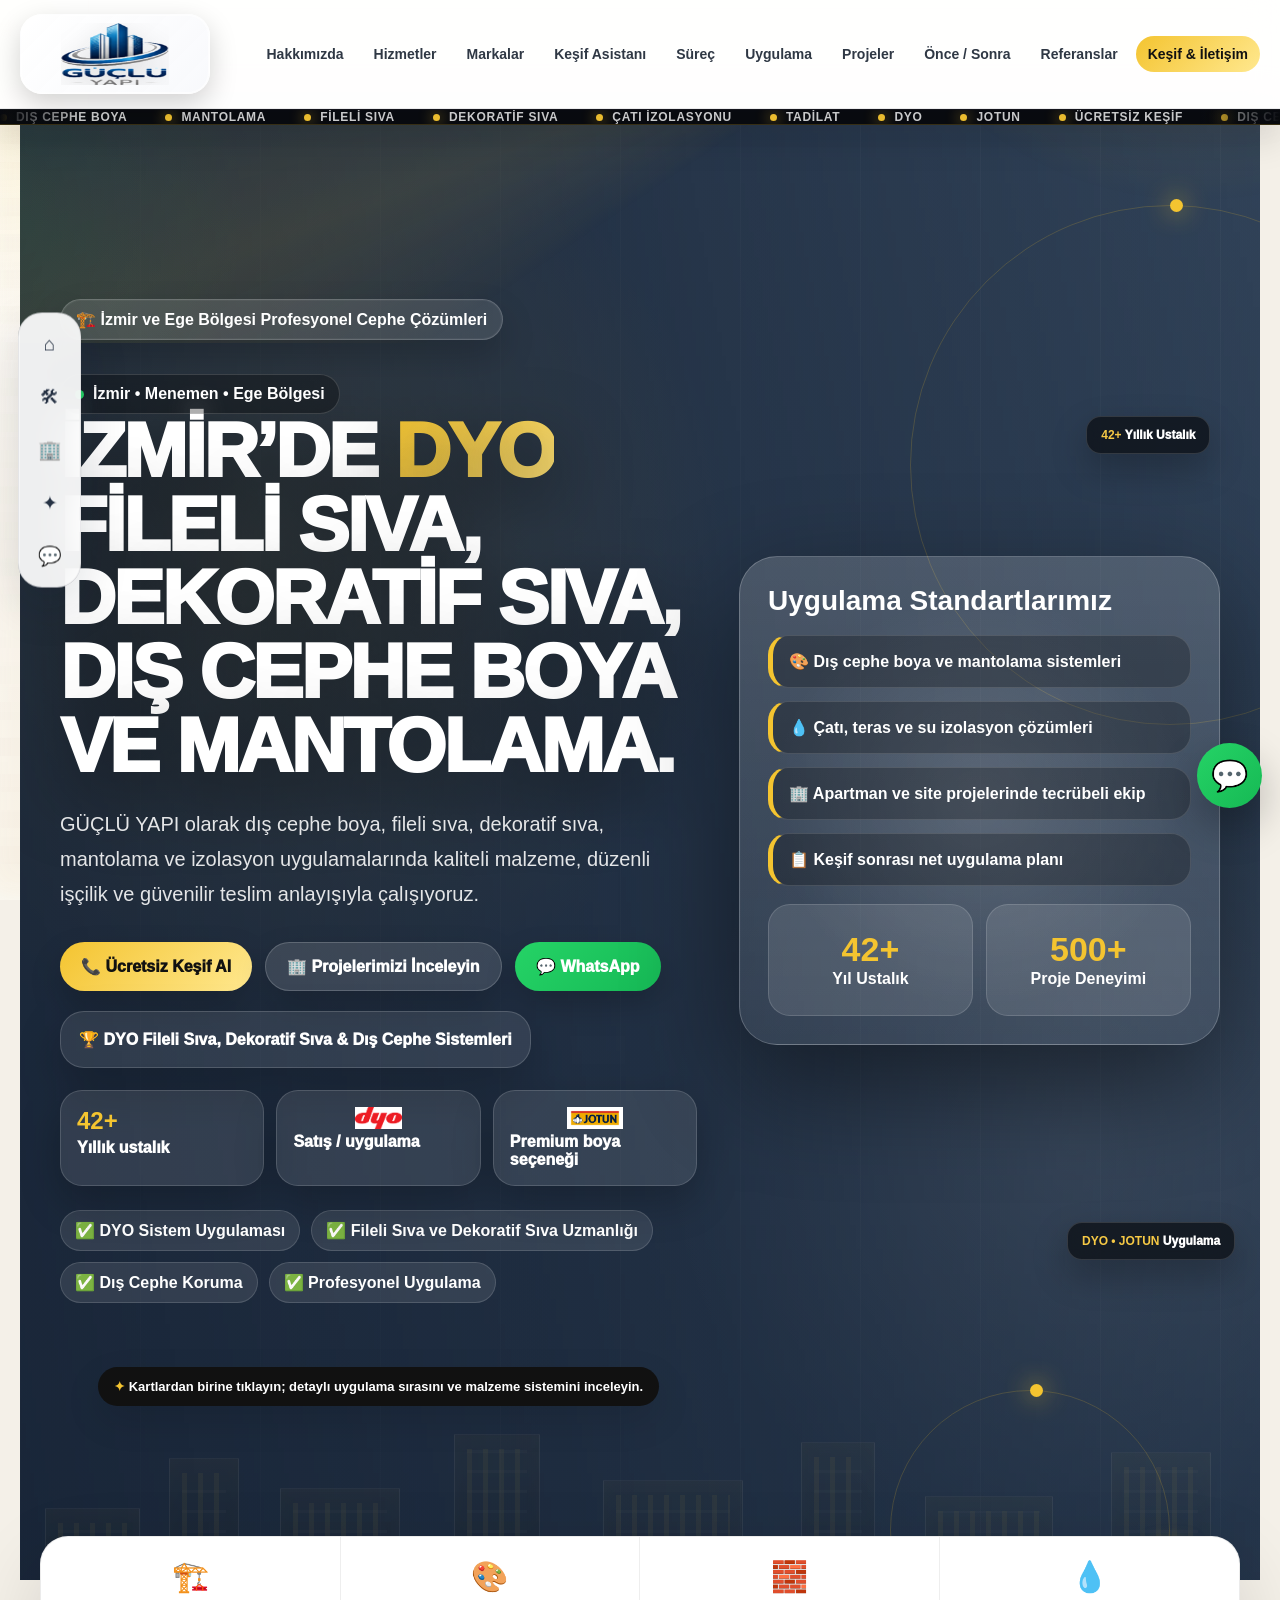
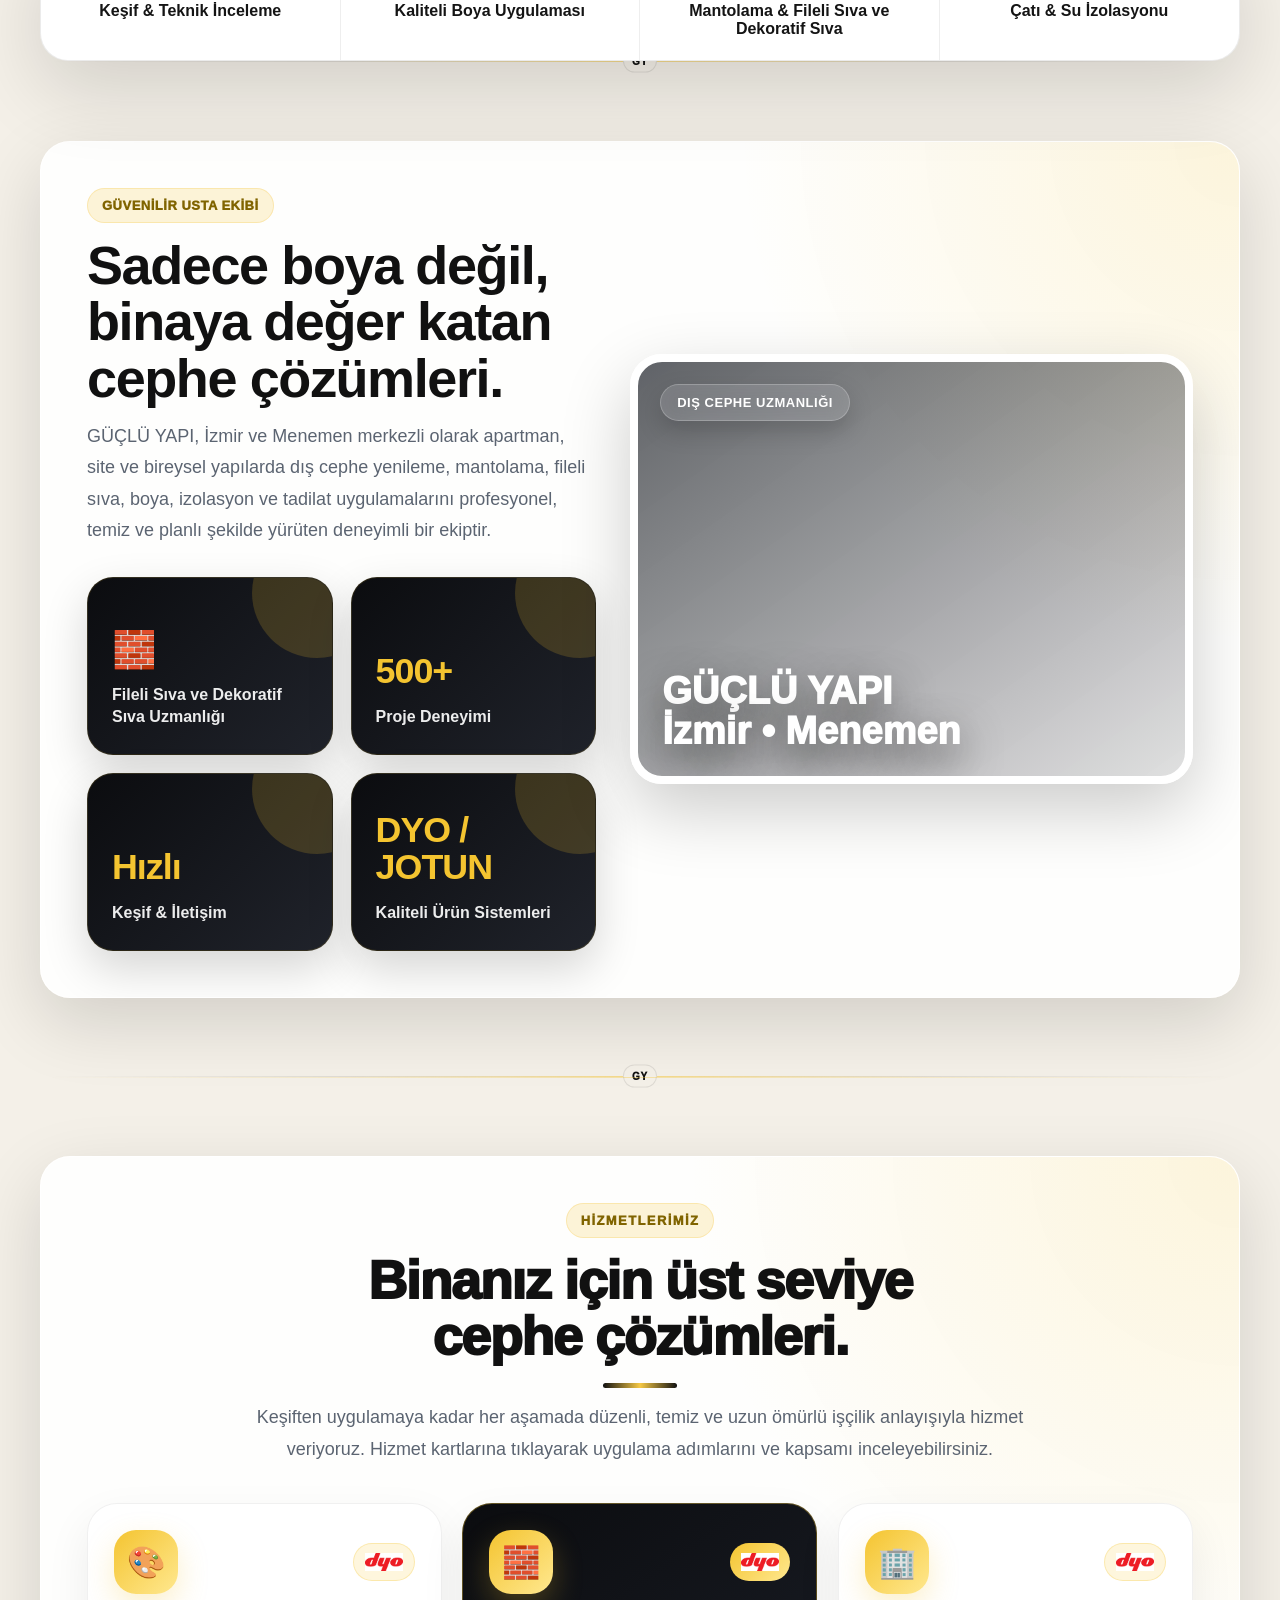
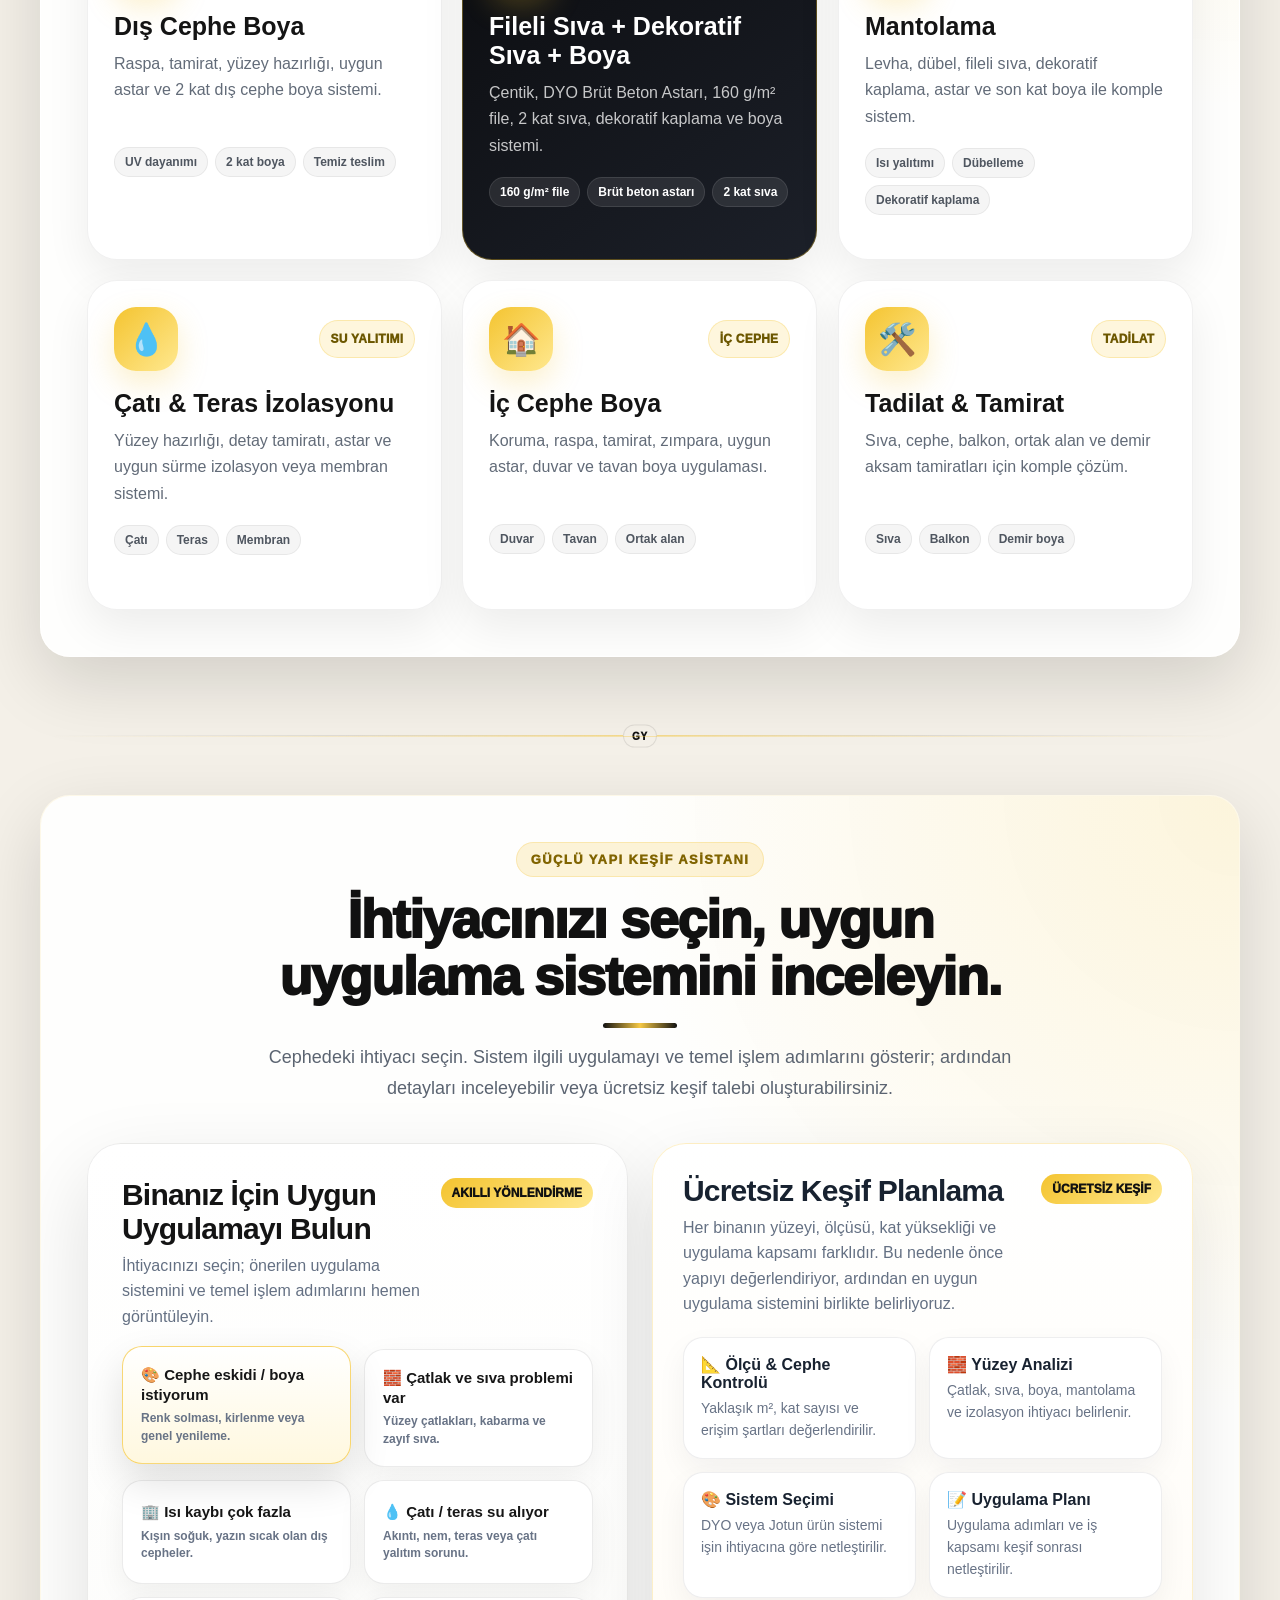
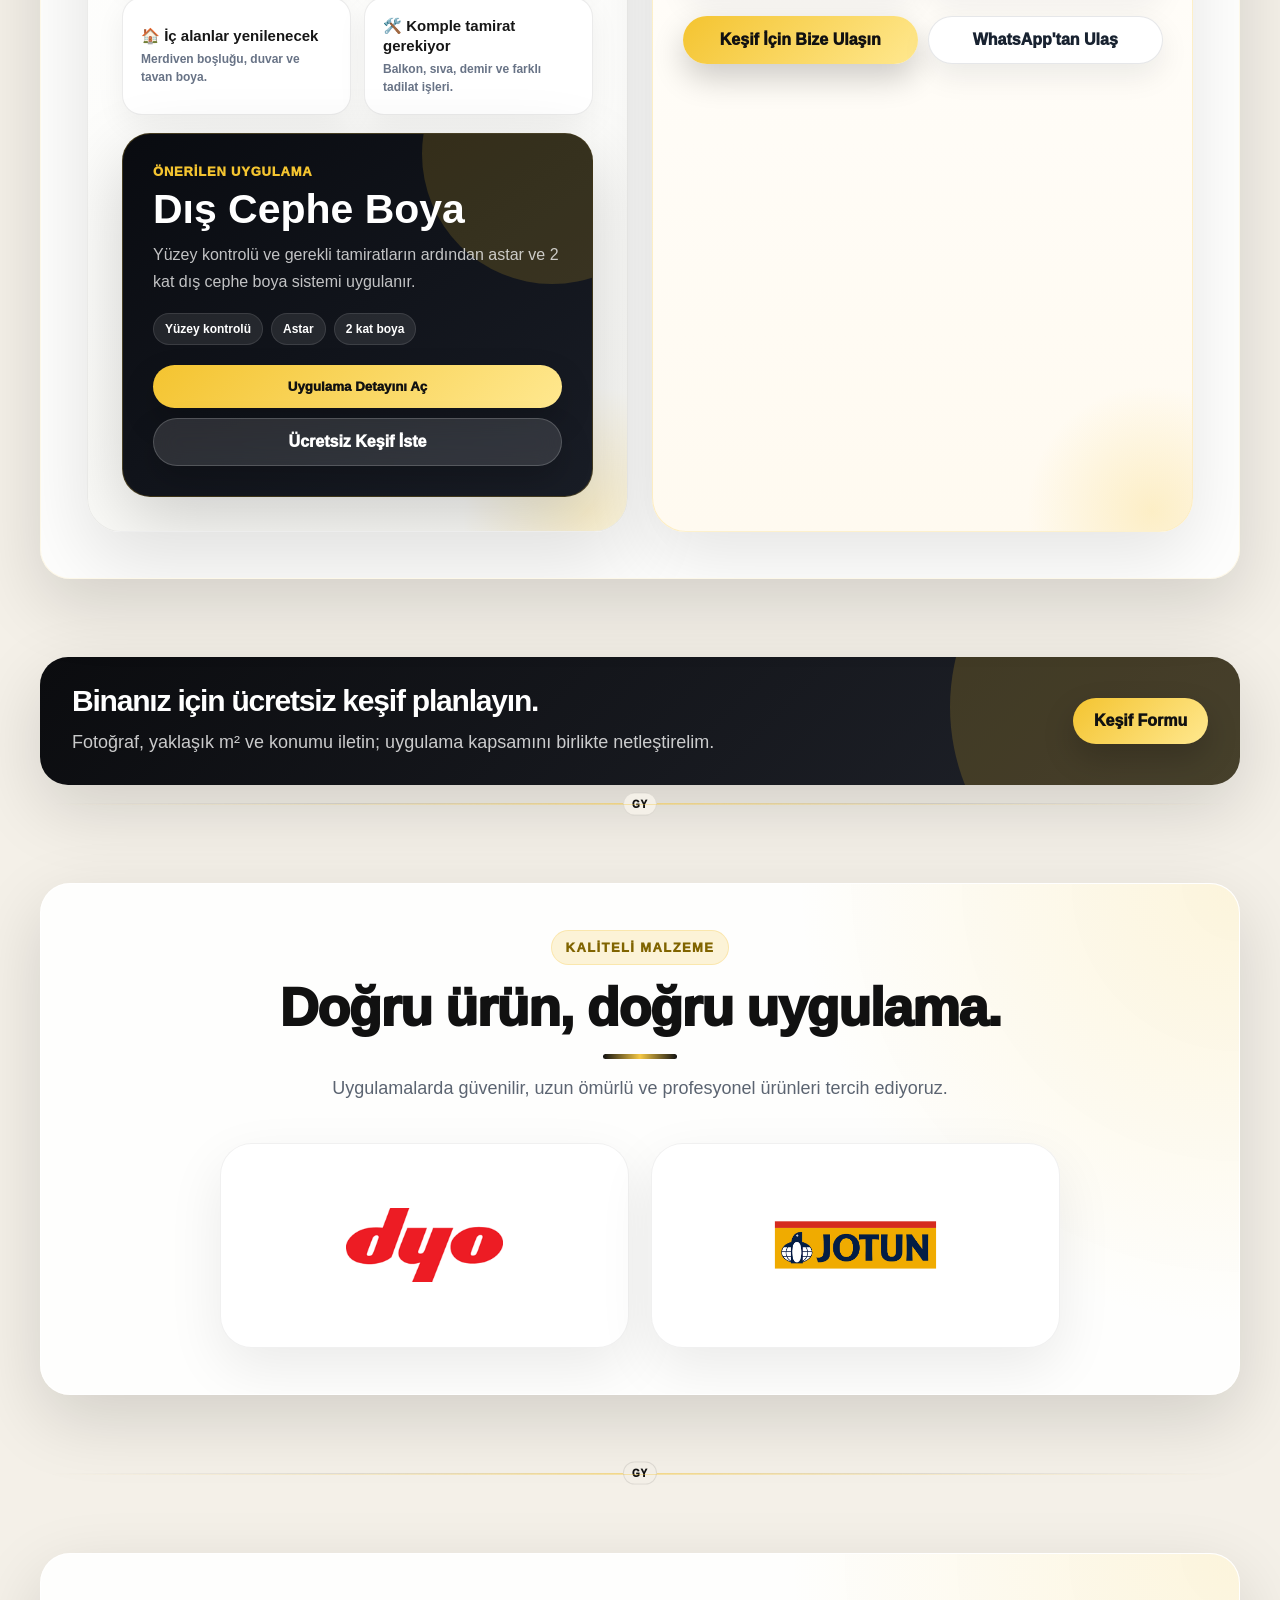
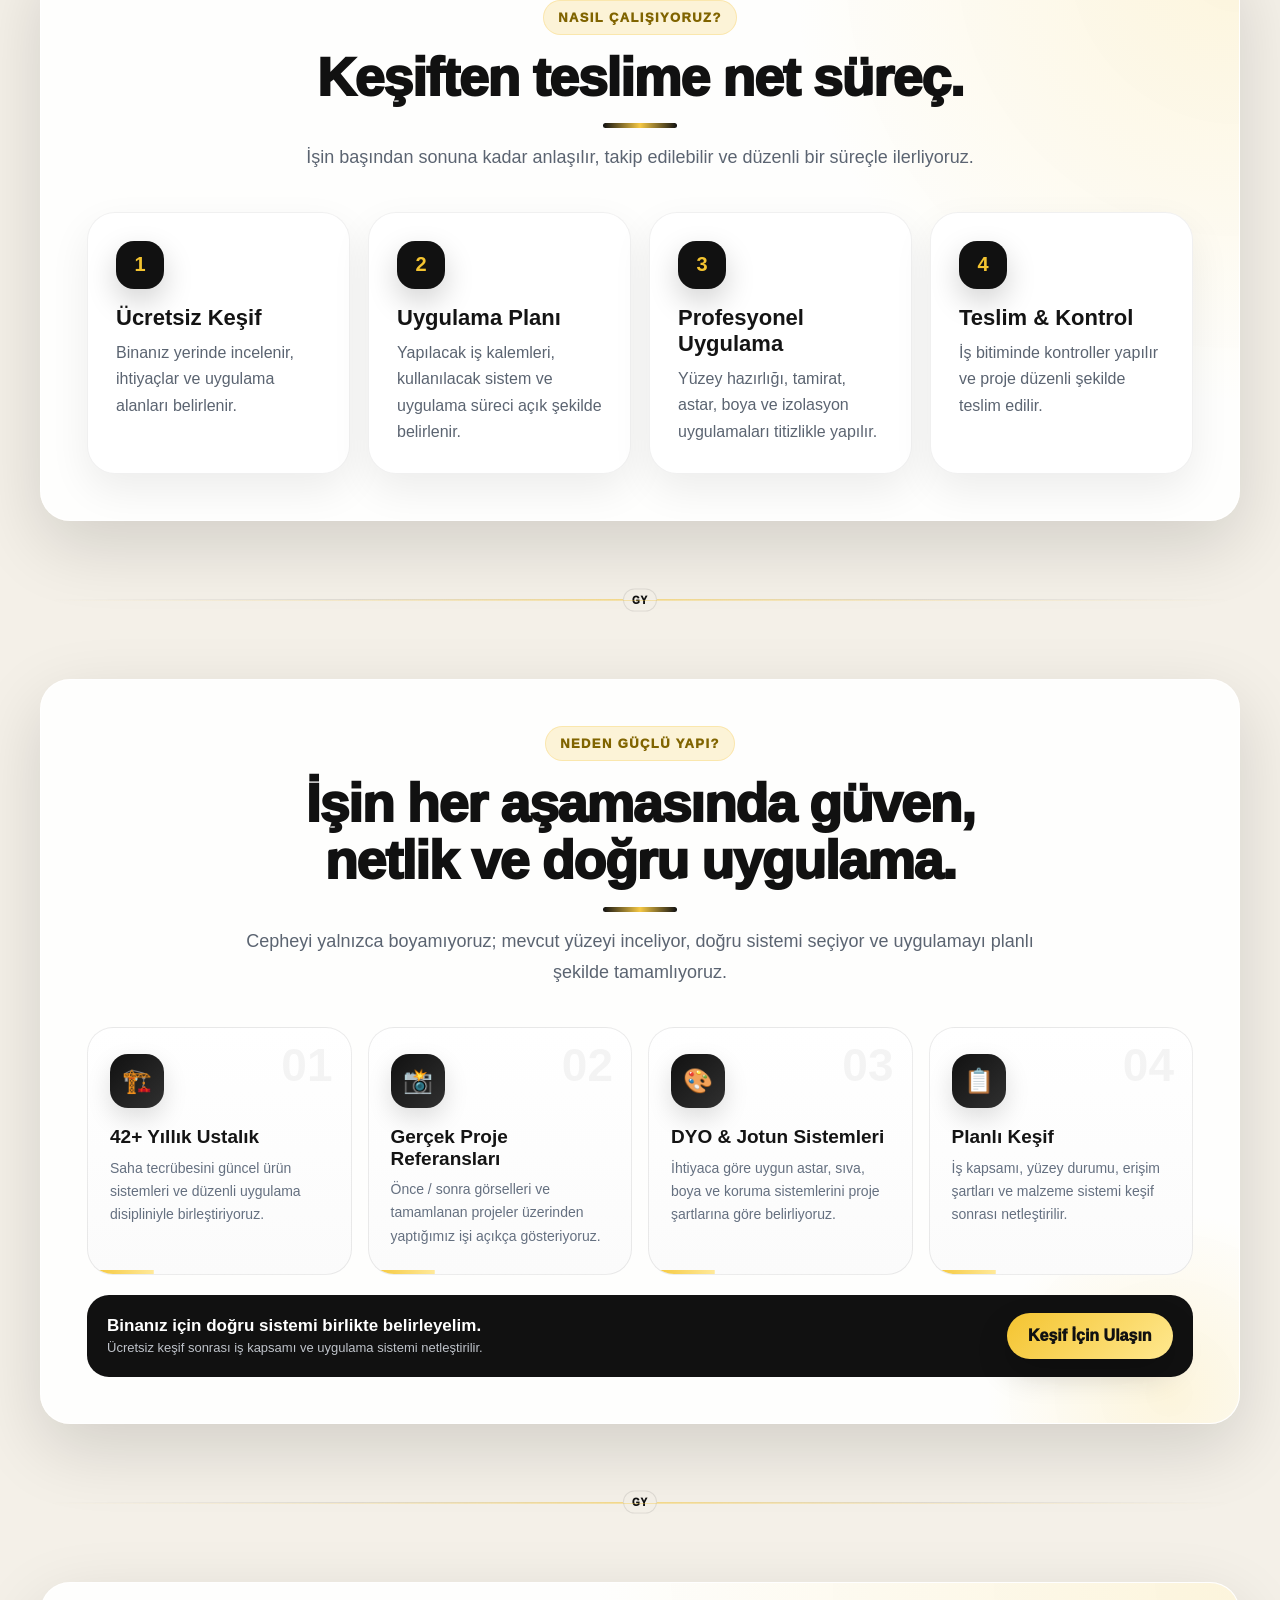
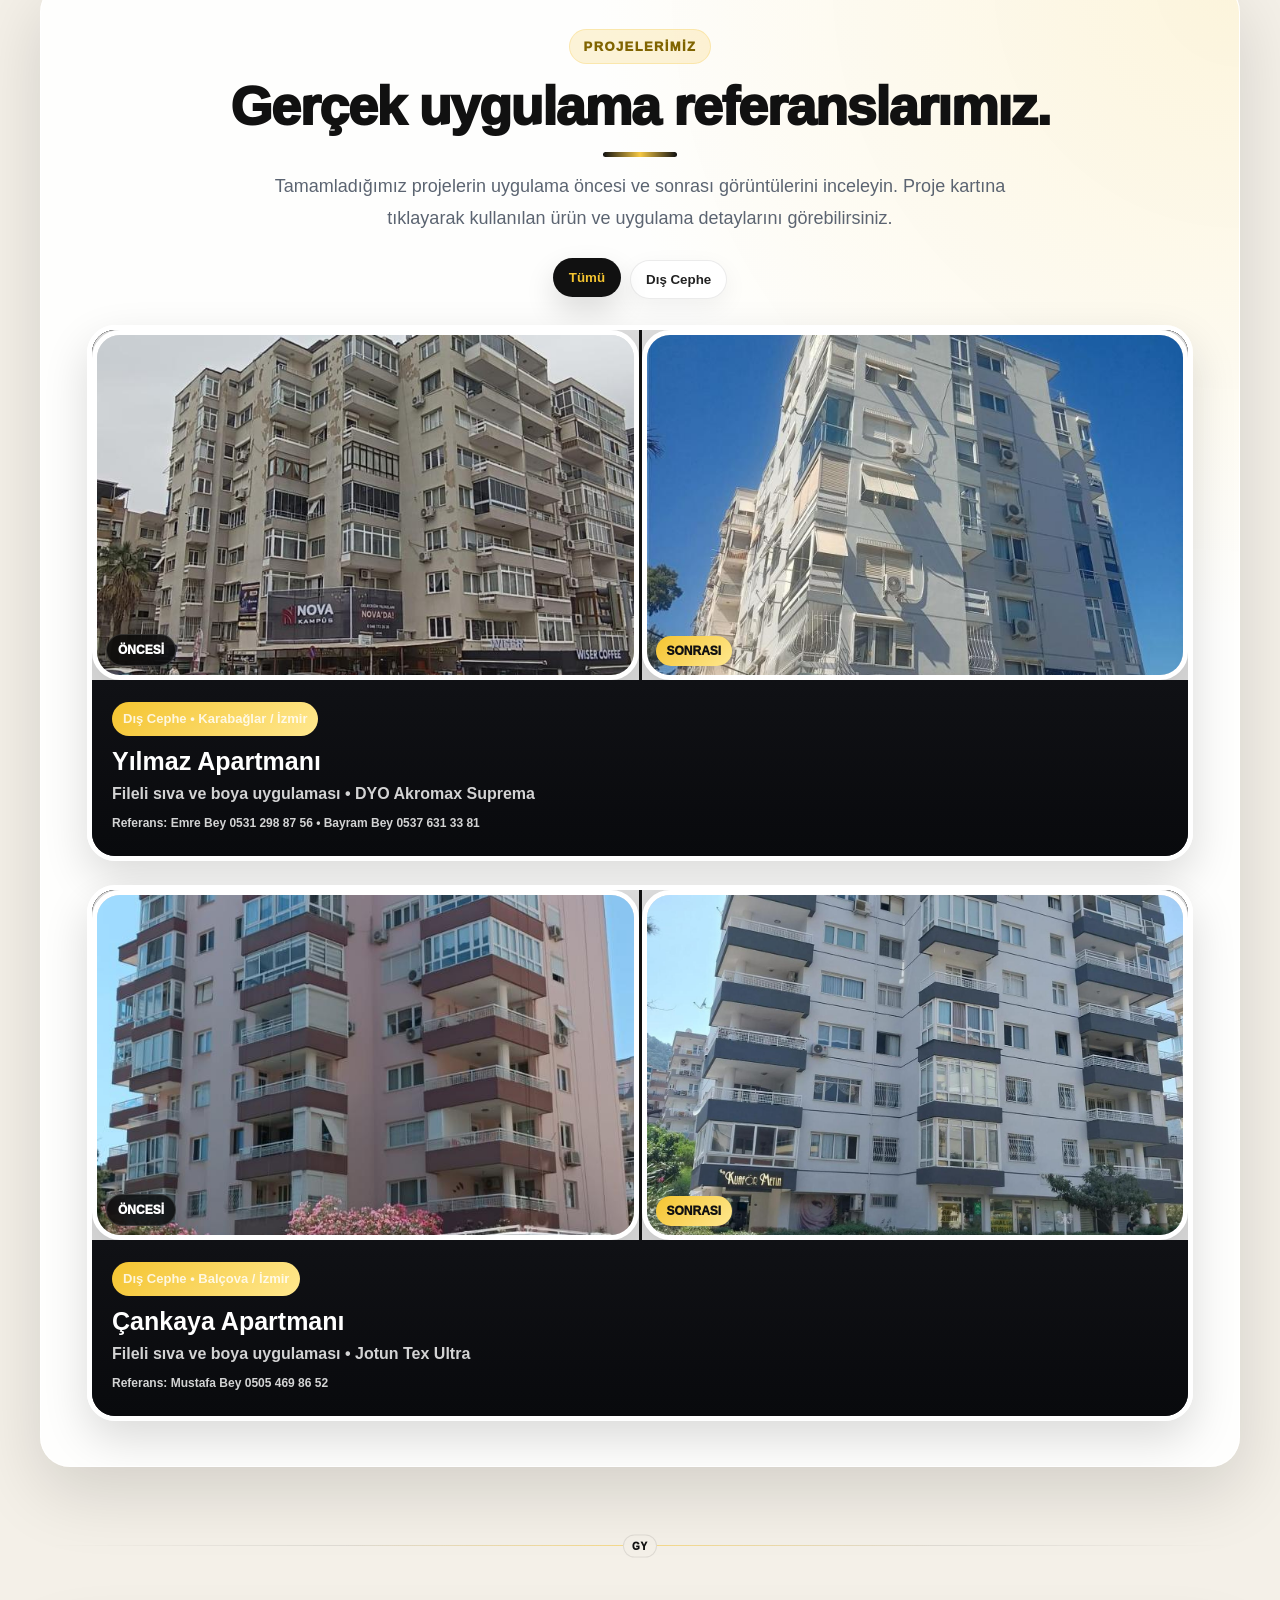
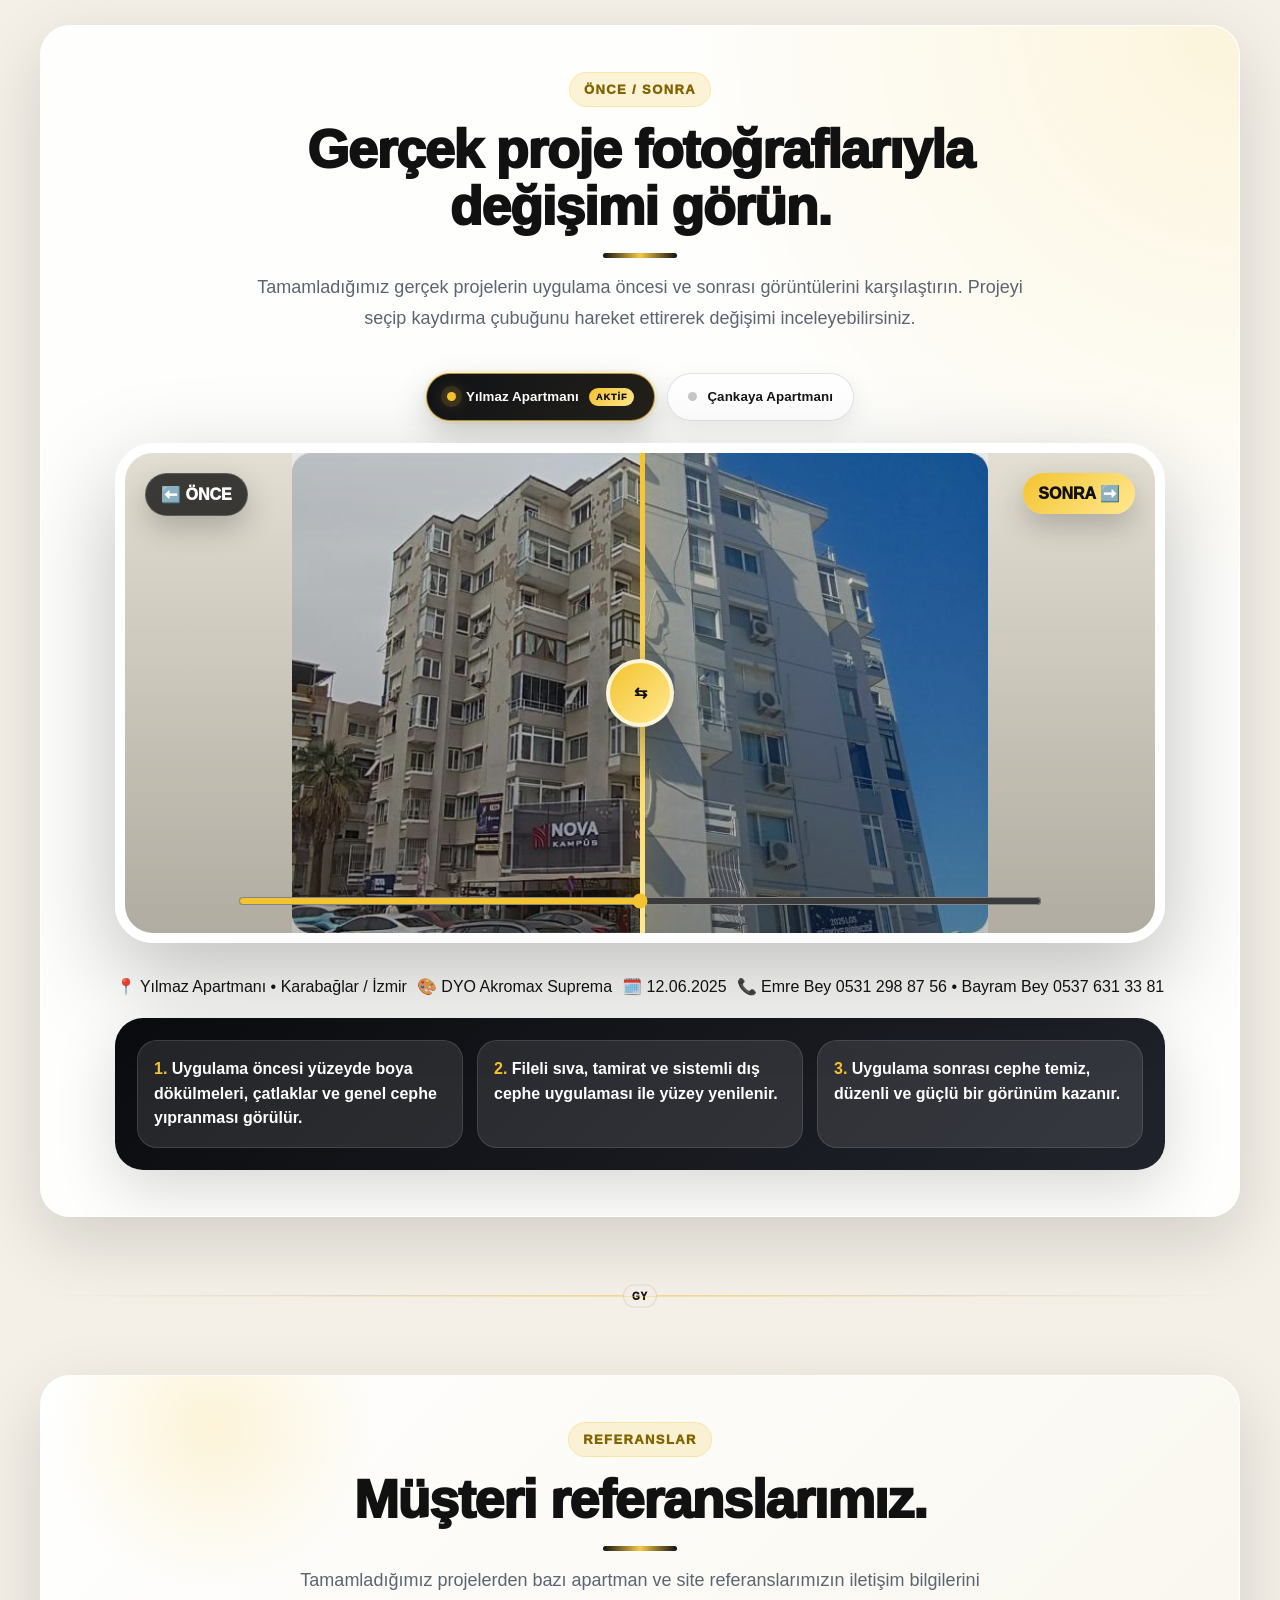
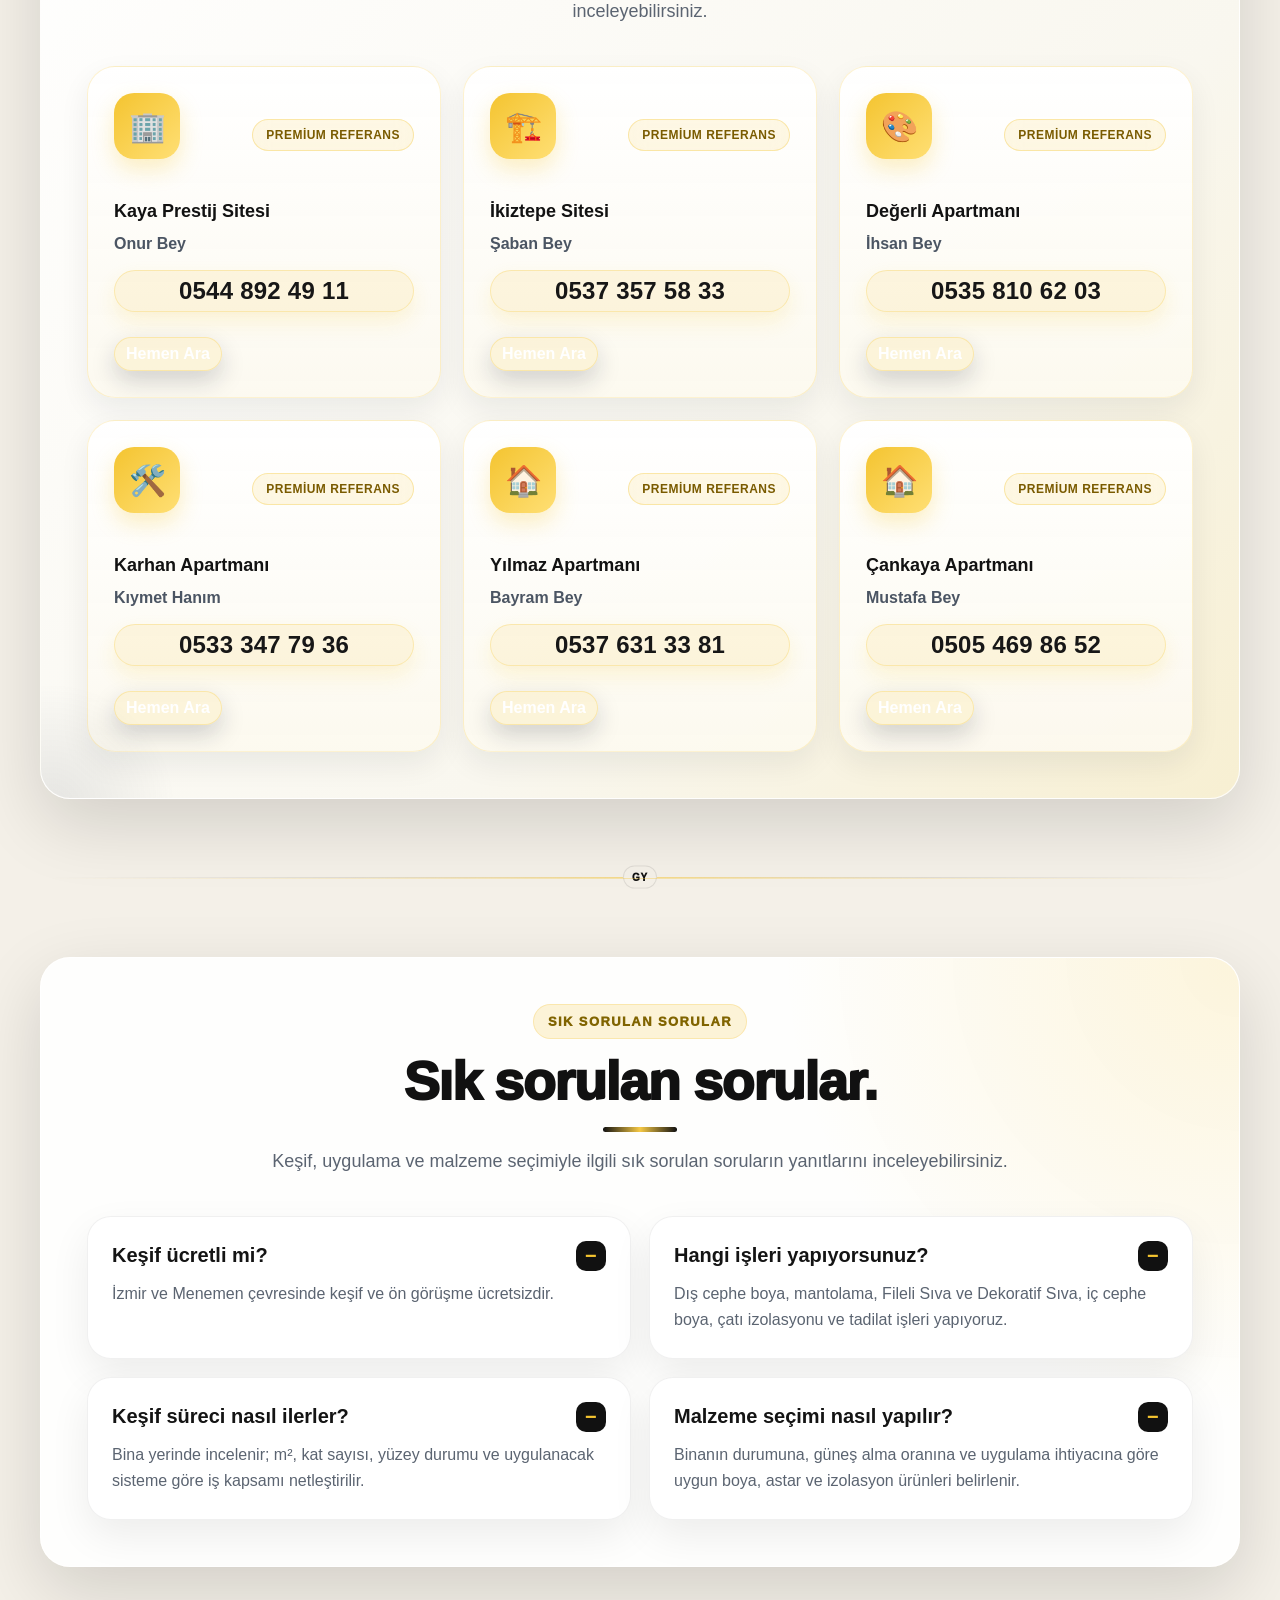
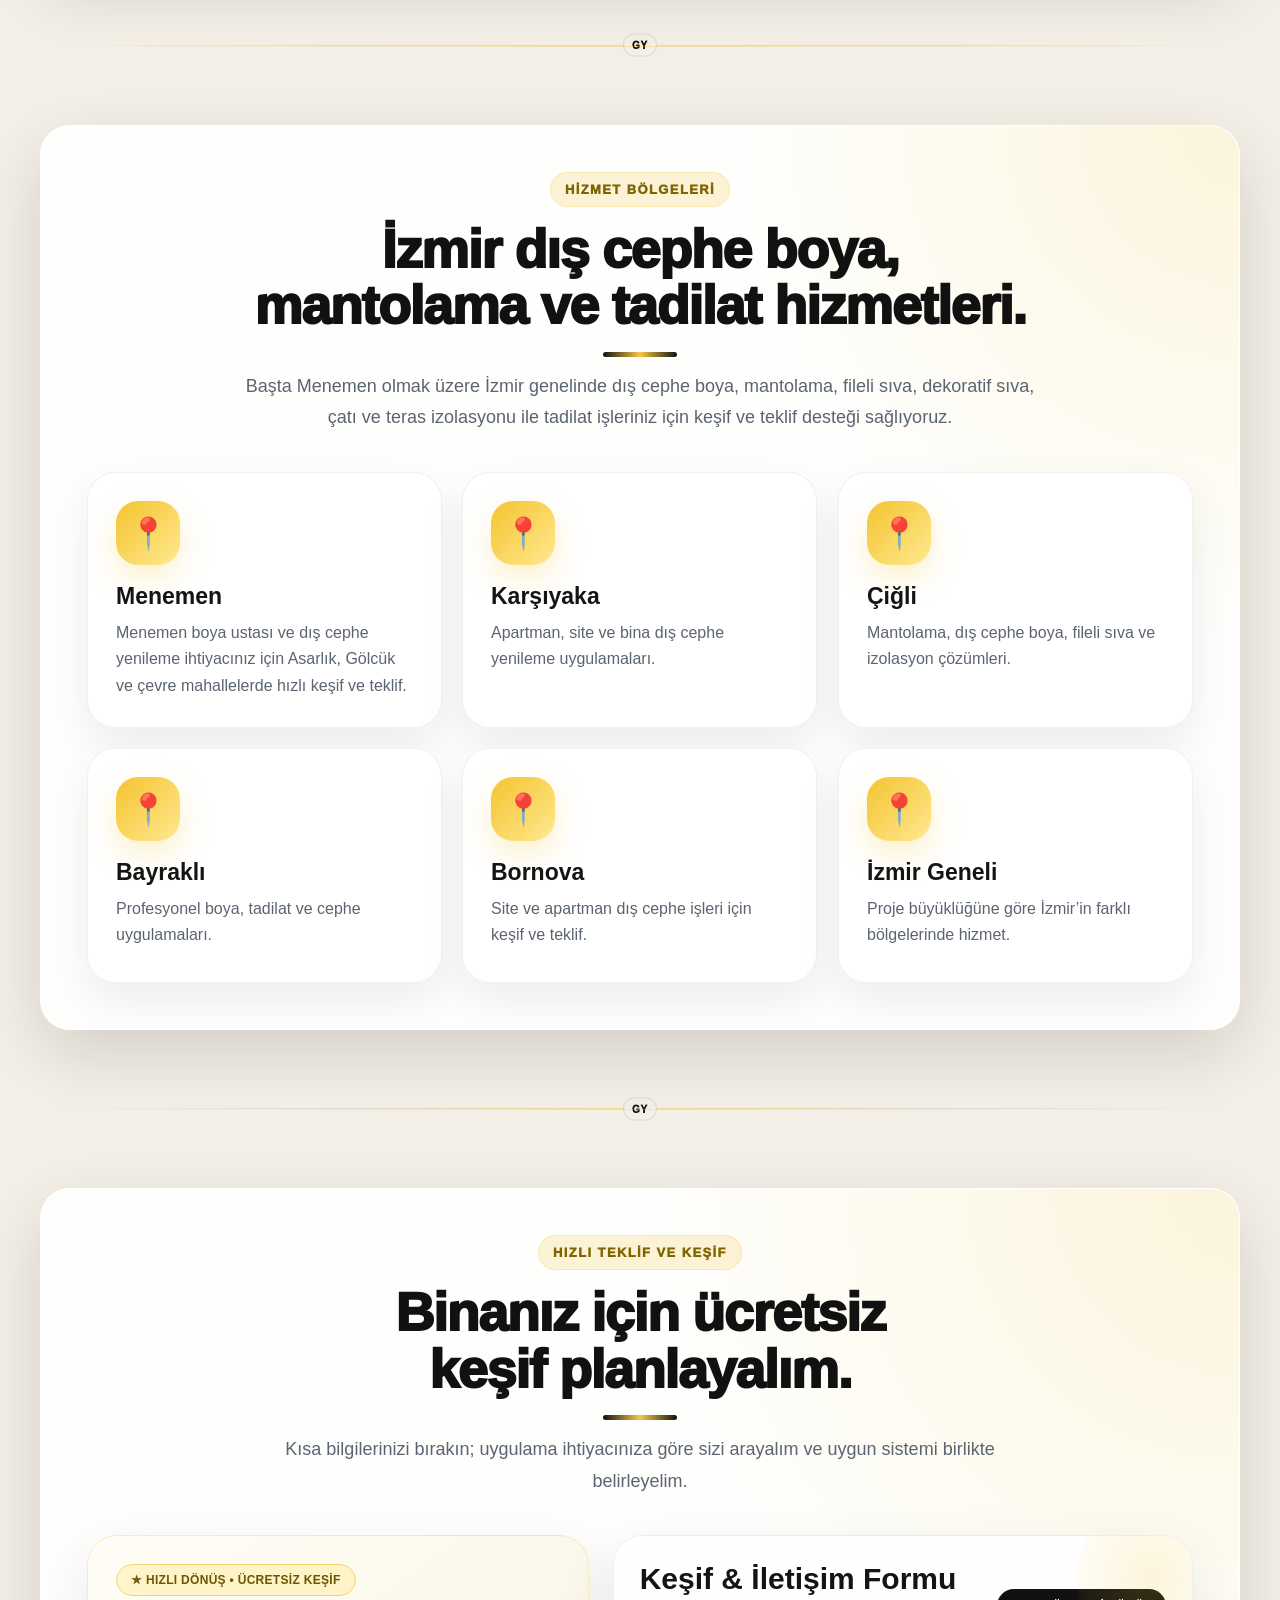
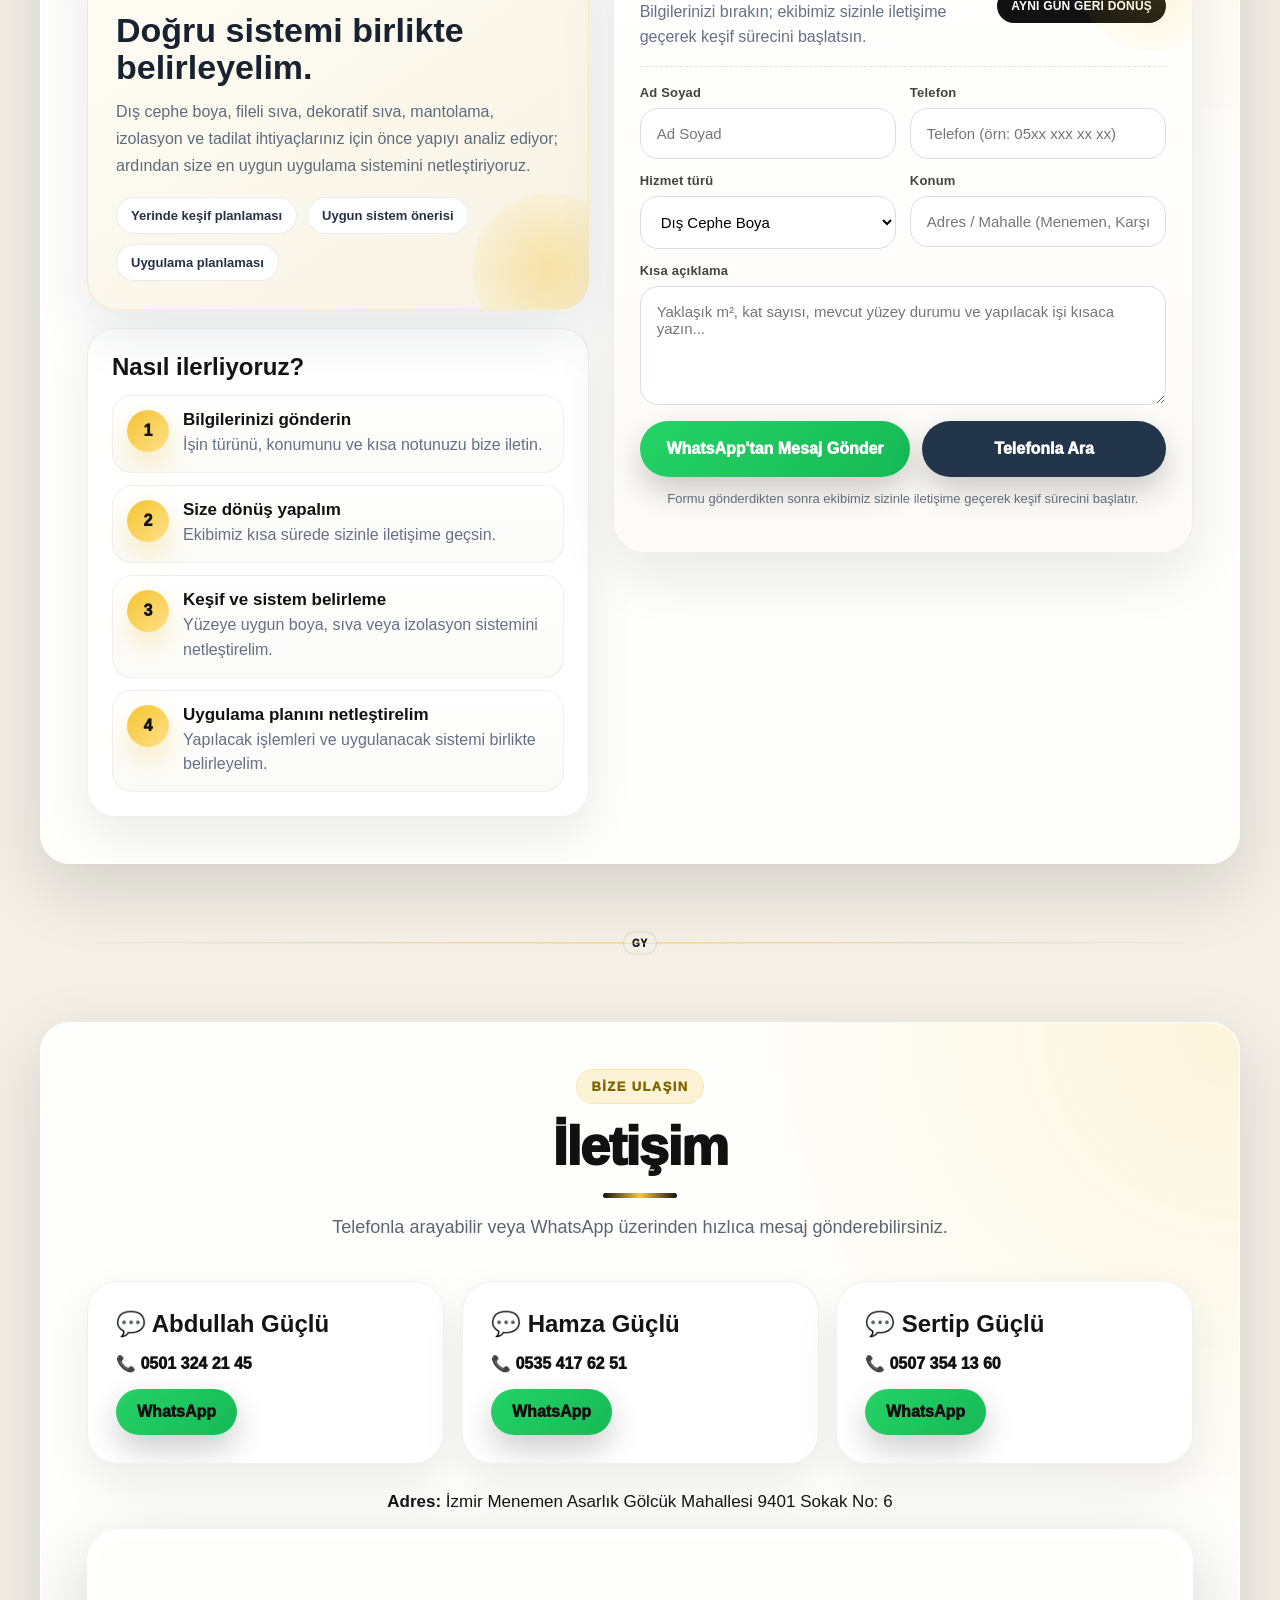
==== index.html @ a0dc23f8 "Restore site to previous working version" ====
<!DOCTYPE html>

<html lang="tr">
<head>
<meta charset="utf-8"/>
<meta content="width=device-width, initial-scale=1.0" name="viewport"/>
<title>İzmir Dış Cephe Boya &amp; Mantolama | GÜÇLÜ YAPI Menemen</title>
<meta content="GÜÇLÜ YAPI; İzmir ve Menemen’de dış cephe boya, mantolama, fileli sıva, dekoratif sıva, çatı ve teras izolasyonu ile tadilat uygulamaları. Ücretsiz keşif ve hızlı teklif." name="description"/>
<meta content="İzmir dış cephe boya, Menemen dış cephe boya, İzmir boya ustası, Menemen boya ustası, İzmir mantolama, Menemen mantolama, İzmir fileli sıva, dekoratif sıva İzmir, dış cephe tadilat İzmir, çatı izolasyonu İzmir, teras izolasyonu İzmir, Güçlü Yapı" name="keywords"/>
<meta content="GÜÇLÜ YAPI" name="author"/>
<meta content="index, follow, max-image-preview:large, max-snippet:-1, max-video-preview:-1" name="robots"/>
<link href="https://gucluyapimarket.com/" rel="canonical"/>
<meta content="tr_TR" property="og:locale"/>
<meta content="GÜÇLÜ YAPI" property="og:site_name"/>
<meta content="İzmir Dış Cephe Boya &amp; Mantolama | GÜÇLÜ YAPI Menemen" property="og:title"/>
<meta content="İzmir ve Menemen’de dış cephe boya, mantolama, fileli sıva, dekoratif sıva, izolasyon ve tadilat uygulamaları. Ücretsiz keşif ve hızlı teklif." property="og:description"/>
<meta content="website" property="og:type"/>
<meta content="https://gucluyapimarket.com/" property="og:url"/>
<meta content="summary_large_image" name="twitter:card"/>
<meta content="İzmir Dış Cephe Boya &amp; Mantolama | GÜÇLÜ YAPI Menemen" name="twitter:title"/>
<meta content="İzmir ve Menemen’de dış cephe boya, mantolama, fileli sıva, dekoratif sıva, izolasyon ve tadilat uygulamaları." name="twitter:description"/>
<script type="application/ld+json">
{
  "@context": "https://schema.org",
  "@type": "HomeAndConstructionBusiness",
  "name": "GÜÇLÜ YAPI",
  "url": "https://gucluyapimarket.com/",
  "description": "İzmir ve Menemen'de dış cephe boya, mantolama, fileli sıva, dekoratif sıva, izolasyon ve tadilat uygulamaları.",
  "areaServed": [
    {"@type":"City","name":"İzmir"},
    {"@type":"AdministrativeArea","name":"Menemen"},
    {"@type":"AdministrativeArea","name":"Karşıyaka"},
    {"@type":"AdministrativeArea","name":"Çiğli"},
    {"@type":"AdministrativeArea","name":"Bayraklı"},
    {"@type":"AdministrativeArea","name":"Bornova"}
  ],
  "contactPoint": [
    {"@type":"ContactPoint","telephone":"+90 535 417 62 51","contactType":"customer service","areaServed":"TR","availableLanguage":"Turkish"},
    {"@type":"ContactPoint","telephone":"+90 507 354 13 60","contactType":"customer service","areaServed":"TR","availableLanguage":"Turkish"},
    {"@type":"ContactPoint","telephone":"+90 501 324 21 45","contactType":"customer service","areaServed":"TR","availableLanguage":"Turkish"}
  ],
  "knowsAbout": [
    "İzmir dış cephe boya",
    "Menemen dış cephe boya",
    "İzmir mantolama",
    "Menemen mantolama",
    "fileli sıva",
    "dekoratif sıva",
    "çatı izolasyonu",
    "teras izolasyonu",
    "dış cephe tadilat"
  ]
}
</script>
<style>
    :root{
      --black:#050505;
      --dark:#111318;
      --dark2:#1b1e27;
      --gold:#f4c430;
      --gold2:#ffe88f;
      --green:#25d366;
      --bg:#f4efe5;
      --card:#ffffff;
      --text:#141414;
      --muted:#606b7a;
      --line:rgba(0,0,0,.08);
      --shadow:0 24px 70px rgba(0,0,0,.14);
      --shadow2:0 38px 110px rgba(0,0,0,.22);
      --radius:30px;
    }

    *{box-sizing:border-box}
    html{scroll-behavior:smooth}
    body{
      margin:0;
      font-family:Arial, Helvetica, sans-serif;
      position:relative;
      background:
        radial-gradient(circle at 12% 6%,rgba(244,196,48,.18),transparent 28%),
        radial-gradient(circle at 88% 10%,rgba(37,211,102,.08),transparent 24%),
        radial-gradient(circle at 50% 100%,rgba(244,196,48,.10),transparent 40%),
        linear-gradient(180deg,#f8f6f0 0%,#f2ece0 52%,#f7f3ea 100%);
      color:var(--text);
      overflow-x:hidden;
      background-attachment:fixed;
    }
    body::before,body::after{
      content:"";
      position:fixed;
      top:0;
      bottom:0;
      width:88px;
      pointer-events:none;
      z-index:0;
      opacity:.95;
    }
    body::before{
      left:0;
      background:
        radial-gradient(circle at left top,rgba(244,196,48,.22),transparent 38%),
        linear-gradient(180deg,rgba(255,255,255,.78),rgba(246,239,225,.92)),
        repeating-linear-gradient(180deg,rgba(255,255,255,.28) 0 18px,rgba(0,0,0,.018) 18px 36px);
      border-right:1px solid rgba(0,0,0,.05);
      box-shadow:inset -18px 0 35px rgba(255,255,255,.85), inset -1px 0 0 rgba(244,196,48,.32);
    }
    body::after{
      right:0;
      background:
        radial-gradient(circle at right 20%,rgba(244,196,48,.18),transparent 34%),
        linear-gradient(180deg,rgba(255,255,255,.72),rgba(247,242,231,.92)),
        repeating-linear-gradient(180deg,rgba(255,255,255,.24) 0 16px,rgba(0,0,0,.016) 16px 32px);
      border-left:1px solid rgba(0,0,0,.05);
      box-shadow:inset 18px 0 35px rgba(255,255,255,.88), inset 1px 0 0 rgba(244,196,48,.28);
    }
    @media (max-width: 900px){
      body::before,body::after{width:28px;opacity:.75}
    }
    a{text-decoration:none;color:inherit}
    img{max-width:100%;display:block}
    button,input,textarea,select{font-family:inherit}
    header,.topbar,section,footer,.bottom-cta,.side-dock,.float-whatsapp,.scroll-progress,.offer-toast,.modal-overlay,.service-modal-overlay{position:relative;z-index:1}

    .topbar{
      background:linear-gradient(90deg,#000,#161616,#000);
      color:#fff;
      text-align:center;
      padding:9px 14px;
      font-size:14px;
      letter-spacing:.2px;
    }
    .topbar b{color:var(--gold)}

    header{
      position:sticky;
      top:0;
      z-index:1000;
      background:rgba(5,5,5,.88);
      backdrop-filter:blur(18px);
      border-bottom:1px solid rgba(255,255,255,.10);
    }

    .nav{
      max-width:1240px;
      margin:auto;
      padding:14px 20px;
      display:flex;
      align-items:center;
      justify-content:space-between;
      gap:20px;
    }

    .logo{
      display:flex;
      align-items:center;
      gap:12px;
      color:#fff;
      font-size:24px;
      font-weight:1000;
      letter-spacing:.4px;
      white-space:nowrap;
    }
    .logo-box{
      width:46px;
      height:46px;
      border-radius:16px;
      display:grid;
      place-items:center;
      background:linear-gradient(135deg,var(--gold),var(--gold2));
      color:#111;
      font-weight:1000;
      box-shadow:0 15px 35px rgba(244,196,48,.28);
      position:relative;
      overflow:hidden;
    }
    .logo-box::after,.btn-gold::after,.nav-btn::after{
      content:"";
      position:absolute;
      inset:-50%;
      background:linear-gradient(120deg,transparent,rgba(255,255,255,.55),transparent);
      transform:translateX(-130%) rotate(20deg);
      animation:shine 4s ease-in-out infinite;
    }
    @keyframes shine{
      0%,68%{transform:translateX(-130%) rotate(20deg)}
      100%{transform:translateX(130%) rotate(20deg)}
    }
    .logo span{color:var(--gold)}

    .logo{display:flex;align-items:center;gap:12px}
    .site-logo-img{height:46px;width:auto;display:block;object-fit:contain;filter:drop-shadow(0 8px 18px rgba(0,0,0,.16))}
    .logo-box.logo-image{padding:0;background:transparent;box-shadow:none;width:auto;height:auto;border-radius:0}
    .logo-box.logo-image::after{display:none!important}
    .service-system{display:inline-flex;align-items:center;justify-content:center;min-height:38px;padding:6px 12px;border-radius:999px;background:rgba(255,255,255,.92);border:1px solid rgba(0,0,0,.08)}
    .service-system-logo{height:18px;width:auto;display:block;object-fit:contain}
    .brand-wrap .brand img.brand-logo{display:block;max-width:220px;max-height:74px;width:auto;height:auto;object-fit:contain}
    .hero-proof-logo{height:22px;width:auto;display:block;object-fit:contain;margin:0 auto 4px}
    @media(max-width:720px){.site-logo-img{height:40px}.brand-wrap .brand img.brand-logo{max-width:170px;max-height:58px}.service-system-logo{height:16px}}


    nav{
      display:flex;
      align-items:center;
      justify-content:flex-end;
      gap:6px;
      flex-wrap:wrap;
    }
    nav a{
      color:#fff;
      padding:10px 12px;
      border-radius:999px;
      font-size:14px;
      font-weight:800;
      opacity:.9;
      transition:.25s;
    }
    nav a:hover{background:rgba(244,196,48,.16);color:var(--gold2)}
    .nav-btn{
      background:linear-gradient(135deg,var(--gold),var(--gold2));
      color:#111!important;
      opacity:1!important;
      position:relative;
      overflow:hidden;
    }
    .menu-btn{
      display:none;
      background:linear-gradient(135deg,var(--gold),var(--gold2));
      border:0;
      border-radius:14px;
      padding:11px 14px;
      font-weight:1000;
      color:#111;
      cursor:pointer;
    }

    .btn{
      display:inline-flex;
      align-items:center;
      justify-content:center;
      gap:9px;
      padding:14px 21px;
      border-radius:999px;
      font-weight:1000;
      border:0;
      cursor:pointer;
      transition:.25s;
      box-shadow:0 14px 32px rgba(0,0,0,.20);
      text-align:center;
    }
    .btn:hover{transform:translateY(-3px)}
    .btn-gold{background:linear-gradient(135deg,var(--gold),var(--gold2));color:#111;position:relative;overflow:hidden}
    .btn-dark{background:#111;color:#fff}
    .btn-green{background:linear-gradient(135deg,#25d366,#16b956);color:#fff}
    .btn-glass{background:rgba(255,255,255,.12);color:#fff;border:1px solid rgba(255,255,255,.18);backdrop-filter:blur(12px)}

    .hero{
      width:100%;
      min-height:820px;
      display:flex;
      align-items:center;
      position:relative;
      overflow:hidden;
      color:#fff;
      background:
        linear-gradient(90deg,rgba(0,0,0,.96),rgba(0,0,0,.78) 45%,rgba(0,0,0,.42)),
        url("https://images.unsplash.com/photo-1503387762-592deb58ef4e5?auto=format&fit=crop&w=1900&q=90") center/cover no-repeat;
    }
    .hero::before{
      content:"";
      position:absolute;
      inset:0;
      background:
        radial-gradient(circle at 18% 30%,rgba(244,196,48,.24),transparent 32%),
        radial-gradient(circle at 85% 70%,rgba(37,211,102,.13),transparent 24%),
        repeating-linear-gradient(90deg,rgba(255,255,255,.045) 0 1px,transparent 1px 120px);
      animation:cinemaGlow 8s ease-in-out infinite;
      pointer-events:none;
    }
    @keyframes cinemaGlow{0%,100%{opacity:1;transform:scale(1)}50%{opacity:.74;transform:scale(1.035)}}

    .hero-inner{
      width:100%;
      max-width:1240px;
      margin:auto;
      padding:96px 20px;
      display:grid;
      grid-template-columns:1.14fr .86fr;
      gap:42px;
      align-items:center;
      position:relative;
      z-index:2;
    }
    .kicker{
      display:inline-flex;
      align-items:center;
      gap:9px;
      padding:10px 15px;
      border-radius:999px;
      background:rgba(255,255,255,.11);
      border:1px solid rgba(255,255,255,.18);
      backdrop-filter:blur(12px);
      font-weight:900;
      margin-bottom:20px;
    }
    h1{
      margin:0;
      max-width:880px;
      font-size:clamp(42px,6vw,86px);
      line-height:.96;
      letter-spacing:-2.6px;
      text-transform:uppercase;
      font-weight:1000;
      text-shadow:0 24px 70px rgba(0,0,0,.55);
    }
    h1 span{
      background:linear-gradient(135deg,var(--gold),#fff0a6);
      -webkit-background-clip:text;
      background-clip:text;
      color:transparent;
    }
    .hero p{
      margin:24px 0 0;
      color:rgba(255,255,255,.88);
      font-size:20px;
      line-height:1.75;
      max-width:780px;
    }
    .hero-actions{display:flex;gap:13px;flex-wrap:wrap;margin-top:30px}
    .premium-badge{
      margin-top:20px;
      padding:18px;
      border-radius:24px;
      background:rgba(255,255,255,.09);
      border:1px solid rgba(255,255,255,.16);
      backdrop-filter:blur(18px);
      font-weight:1000;
      display:inline-flex;
      align-items:center;
      gap:12px;
      box-shadow:0 18px 45px rgba(0,0,0,.22);
    }
    .hero-tags{display:flex;gap:11px;flex-wrap:wrap;margin-top:24px}
    .hero-tags div{padding:10px 14px;border-radius:999px;background:rgba(255,255,255,.10);border:1px solid rgba(255,255,255,.14);font-weight:900}

    .hero-card{
      border-radius:38px;
      padding:28px;
      background:linear-gradient(180deg,rgba(255,255,255,.17),rgba(255,255,255,.07));
      border:1px solid rgba(255,255,255,.22);
      backdrop-filter:blur(22px);
      box-shadow:0 38px 110px rgba(0,0,0,.46);
      position:relative;
      overflow:hidden;
    }
    .hero-card::before{
      content:"";
      position:absolute;
      inset:0;
      background:radial-gradient(circle at top right,rgba(244,196,48,.28),transparent 46%);
      pointer-events:none;
    }
    .hero-card>*{position:relative}
    .hero-card h3{margin:0 0 18px;font-size:28px}
    .hero-list{display:grid;gap:13px}
    .hero-list div{background:rgba(0,0,0,.25);border:1px solid rgba(255,255,255,.13);border-radius:20px;padding:16px;font-weight:900;border-left:5px solid var(--gold)}
    .mini-stats{display:grid;grid-template-columns:1fr 1fr;gap:13px;margin-top:18px}
    .mini-stats div{background:rgba(255,255,255,.11);border:1px solid rgba(255,255,255,.14);border-radius:22px;padding:18px;text-align:center;font-weight:900}
    .mini-stats strong{display:block;color:var(--gold);font-size:34px;margin-bottom:4px}

    .trust-strip{
      max-width:1240px;
      margin:-44px auto 0;
      padding:0 20px;
      position:relative;
      z-index:5;
    }
    .trust-strip-inner{
      background:#fff;
      border-radius:28px;
      box-shadow:0 24px 70px rgba(0,0,0,.18);
      display:grid;
      grid-template-columns:repeat(4,1fr);
      overflow:hidden;
      border:1px solid var(--line);
    }
    .trust-box{
      padding:22px;
      text-align:center;
      border-right:1px solid #eee;
      font-weight:900;
    }
    .trust-box:last-child{border-right:0}
    .trust-box span{display:block;font-size:30px;margin-bottom:8px}

    section{max-width:1240px;margin:0 auto;padding:78px 20px;scroll-margin-top:94px}
    .card{
      background:rgba(255,255,255,.90);
      border:1px solid rgba(255,255,255,.80);
      border-radius:var(--radius);
      box-shadow:var(--shadow);
      overflow:hidden;
      position:relative;
    }
    .card::before{
      content:"";
      position:absolute;
      inset:0;
      background:radial-gradient(circle at 100% 0,rgba(244,196,48,.16),transparent 34%);
      pointer-events:none;
    }
    .pad{padding:46px;position:relative}
    .section-head{text-align:center;max-width:880px;margin:0 auto 38px}
    .eyebrow{
      display:inline-flex;
      background:rgba(244,196,48,.18);
      color:#806400;
      border:1px solid rgba(244,196,48,.25);
      font-weight:1000;
      border-radius:999px;
      padding:9px 14px;
      font-size:13px;
      letter-spacing:.5px;
      margin-bottom:14px;
    }
    .title{font-size:clamp(32px,4.4vw,54px);line-height:1.05;letter-spacing:-1.4px;margin:0 0 14px;color:#111}
    .lead{font-size:18px;line-height:1.75;color:#5b6471;margin:0;max-width:800px}
    .section-head .lead{margin:auto}

    .split{display:grid;grid-template-columns:.95fr 1.05fr;gap:34px;align-items:center}
    .about-img{
      min-height:430px;
      border-radius:32px;
      background:
        linear-gradient(145deg,rgba(6,10,18,.64),rgba(6,10,18,.12)),
        url("https://images.unsplash.com/photo-1460317442991-0ec209397118?auto=format&fit=crop&w=1600&q=85") center/cover no-repeat;
      box-shadow:0 26px 70px rgba(0,0,0,.20);
      border:8px solid #fff;
      position:relative;
      overflow:hidden;
      isolation:isolate;
    }
    .about-img::before{
      content:"Dış Cephe Uzmanlığı";
      position:absolute;
      top:22px;
      left:22px;
      padding:10px 16px;
      border-radius:999px;
      background:rgba(255,255,255,.14);
      border:1px solid rgba(255,255,255,.22);
      backdrop-filter:blur(10px);
      color:#fff;
      font-size:13px;
      font-weight:800;
      letter-spacing:.04em;
      text-transform:uppercase;
      z-index:2;
      box-shadow:0 10px 24px rgba(0,0,0,.18);
    }
    .about-img::after{
      content:"GÜÇLÜ YAPI\A İzmir • Menemen";
      white-space:pre-line;
      position:absolute;
      left:24px;
      bottom:24px;
      color:#fff;
      font-size:38px;
      line-height:1.05;
      font-weight:1000;
      text-shadow:0 15px 40px rgba(0,0,0,.70);
      z-index:2;
    }
    .about-img{transition:transform .45s ease, box-shadow .45s ease}
    .about-img:hover{transform:translateY(-4px) scale(1.01);box-shadow:0 34px 80px rgba(0,0,0,.24)}
    @media(max-width:720px){.about-img::after{font-size:30px}.about-img::before{font-size:12px;padding:9px 14px}}

    .stats{display:grid;grid-template-columns:repeat(4,1fr);gap:16px;margin-top:30px}
    .stat{
      background:linear-gradient(135deg,#0b0c0f,#20232b);
      color:#fff;
      border-radius:26px;
      padding:24px;
      box-shadow:0 18px 45px rgba(0,0,0,.16);
      position:relative;
      overflow:hidden;
    }
    .stat::before{content:"";position:absolute;width:130px;height:130px;border-radius:50%;right:-50px;top:-50px;background:rgba(244,196,48,.18)}
    .stat strong{display:block;color:var(--gold);font-size:38px;margin-bottom:7px;position:relative}
    .stat span{position:relative;font-weight:900}

    .grid{display:grid;grid-template-columns:repeat(3,1fr);gap:20px}
    .service{
      background:#fff;
      border:1px solid rgba(0,0,0,.06);
      border-radius:28px;
      padding:28px;
      box-shadow:0 18px 45px rgba(0,0,0,.07);
      transition:.25s;
      position:relative;
      overflow:hidden;
      min-height:235px;
      cursor:pointer;
    }
    .service:hover{
      transform:translateY(-8px);
      box-shadow:0 30px 80px rgba(0,0,0,.14);
      background:linear-gradient(180deg,#fff,#fff7df);
    }
    .icon{
      width:64px;
      height:64px;
      border-radius:22px;
      display:grid;
      place-items:center;
      background:linear-gradient(135deg,var(--gold),var(--gold2));
      font-size:31px;
      margin-bottom:18px;
      box-shadow:0 12px 30px rgba(244,196,48,.25);
    }
    .service h3{margin:0 0 10px;font-size:23px}
    .service p{margin:0;color:#5b6471;line-height:1.65}
    .service a{font-weight:1000;color:#111}

    .brand-wrap{display:grid;grid-template-columns:1fr 1fr;gap:22px;max-width:840px;margin:auto}
    .brand{
      min-height:205px;
      border-radius:32px;
      background:#fff;
      border:1px solid rgba(0,0,0,.06);
      box-shadow:0 20px 55px rgba(0,0,0,.08);
      display:grid;
      place-items:center;
      position:relative;
      overflow:hidden;
      padding:28px;
    }
    .brand::before{content:"";position:absolute;inset:0;background:radial-gradient(circle at top right,rgba(244,196,48,.20),transparent 52%)}
    .brand img{max-height:108px;position:relative;z-index:1}
    .fallback{font-size:42px;font-weight:1000;position:relative;z-index:1}

    .process{display:grid;grid-template-columns:repeat(4,1fr);gap:18px}
    .step{
      background:#fff;
      border-radius:28px;
      padding:28px;
      border:1px solid rgba(0,0,0,.06);
      box-shadow:0 16px 40px rgba(0,0,0,.07);
    }
    .step b{width:48px;height:48px;display:grid;place-items:center;background:#111;color:var(--gold);border-radius:18px;font-size:20px;margin-bottom:16px;box-shadow:0 12px 30px rgba(0,0,0,.18)}
    .step h3{margin:0 0 9px;font-size:22px}
    .step p{margin:0;color:#5b6471;line-height:1.65}

    .gold-band{
      background:linear-gradient(135deg,#0b0c0f,#20232b);
      border-radius:38px;
      padding:48px;
      display:grid;
      grid-template-columns:1.2fr .8fr;
      gap:24px;
      align-items:center;
      color:#fff;
      box-shadow:var(--shadow);
      position:relative;
      overflow:hidden;
    }
    .gold-band::before{content:"";position:absolute;width:420px;height:420px;border-radius:50%;right:-130px;top:-160px;background:rgba(244,196,48,.18)}
    .gold-band h2{position:relative;margin:0 0 10px;font-size:clamp(32px,4.4vw,54px);letter-spacing:-1.2px;line-height:1.05}
    .gold-band p{position:relative;margin:0;color:rgba(255,255,255,.78);line-height:1.7;font-size:18px}
    .gold-band .btn{justify-self:end;position:relative}

    .gallery{display:grid;grid-template-columns:repeat(4,1fr);gap:18px}
    .gallery img{
      width:100%;
      height:275px;
      object-fit:cover;
      border-radius:28px;
      box-shadow:0 18px 45px rgba(0,0,0,.13);
      cursor:pointer;
      transition:.28s;
      border:5px solid #fff;
      background:#ddd;
    }
    .gallery img:nth-child(1),.gallery img:nth-child(6){grid-column:span 2;height:330px}
    .gallery img{
      transition:transform .35s ease, filter .35s ease, box-shadow .35s ease;
    }
    .gallery img:hover{
      transform:scale(1.12) translateY(-6px);
      box-shadow:0 35px 90px rgba(0,0,0,.28);
      filter:brightness(1.08) contrast(1.08) saturate(1.12);
      z-index:5;
    }

    .before-after{display:grid;grid-template-columns:1fr 1fr;gap:18px;margin-top:22px}
    .ba-card{border-radius:28px;overflow:hidden;background:#111;box-shadow:0 18px 45px rgba(0,0,0,.14);position:relative;min-height:330px}
    .ba-card img{width:100%;height:330px;object-fit:cover;opacity:.86;transition:.3s}
    .ba-card:hover img{transform:scale(1.05);opacity:1}
    .ba-label{position:absolute;left:18px;top:18px;background:rgba(0,0,0,.72);color:#fff;padding:10px 14px;border-radius:999px;font-weight:1000;backdrop-filter:blur(10px);z-index:2}
    .ba-label.gold{background:linear-gradient(135deg,var(--gold),var(--gold2));color:#111}

    .faq-grid{display:grid;grid-template-columns:repeat(2,1fr);gap:18px}
    .faq-item{background:#fff;border-radius:24px;padding:24px;box-shadow:0 16px 40px rgba(0,0,0,.07);border:1px solid rgba(0,0,0,.06)}
    .faq-item h3{margin:0 0 10px;font-size:20px}
    .faq-item p{margin:0;color:#5b6471;line-height:1.65}

    .reviews-summary{max-width:900px;margin:0 auto 28px;background:linear-gradient(135deg,#0a0b0d,#22252c);color:#fff;border-radius:34px;padding:34px;text-align:center;box-shadow:0 24px 65px rgba(0,0,0,.20)}
    .score{font-size:50px;font-weight:1000;color:var(--gold);margin-top:8px}
    .form{max-width:840px;margin:26px auto 0;background:#fff;border-radius:32px;padding:30px;border:1px solid rgba(0,0,0,.06);box-shadow:0 18px 50px rgba(0,0,0,.08)}
    .form h3{text-align:center;font-size:26px;margin:0 0 16px}
    .form input,.form textarea,.form select{width:100%;border:1px solid #d9dde5;border-radius:18px;padding:16px;font-size:15px;margin:8px 0;background:#fbfbfb;outline:none}
    .form input:focus,.form textarea:focus,.form select:focus{border-color:var(--gold);box-shadow:0 0 0 4px rgba(244,196,48,.17);background:#fff}
    .form button{width:100%;margin-top:10px}
    .reviews-list{display:grid;gap:16px;max-width:950px;margin:30px auto 0}
    .review-card{background:#fff;border-radius:26px;padding:24px;border-left:7px solid var(--gold);box-shadow:0 16px 40px rgba(0,0,0,.08)}
    .review-card h4{margin:0 0 8px;font-size:20px}
    .review-card p{margin:9px 0;color:#4b5563;line-height:1.65}
    .admin-btn{margin-top:10px;background:#b00020;color:#fff;border:0;border-radius:999px;padding:8px 12px;font-weight:900;cursor:pointer}

    .contact-grid{display:grid;grid-template-columns:repeat(3,1fr);gap:18px;margin-bottom:28px}
    .contact-card{background:#fff;border-radius:30px;padding:28px;border:1px solid rgba(0,0,0,.06);box-shadow:0 18px 45px rgba(0,0,0,.08);position:relative;overflow:hidden}
    .contact-card::before{content:"";position:absolute;left:0;top:0;bottom:0;width:8px;background:linear-gradient(var(--green),#8df0b2)}
    .contact-card h3{margin:0 0 10px;font-size:24px}
    .contact-card a{font-weight:1000;color:#111}
    .contact-card a:hover{color:var(--green)}
    .offer-wrap{display:grid;grid-template-columns:1.02fr 1.18fr;gap:24px;align-items:start;margin-top:26px}
    .offer-side{display:grid;gap:18px}
    .offer-hero-card{position:relative;overflow:hidden;background:linear-gradient(180deg,#0b0f18 0%,#151b2b 100%);color:#fff;border-radius:30px;padding:28px;border:1px solid rgba(255,255,255,.06);box-shadow:0 22px 60px rgba(0,0,0,.16)}
    .offer-hero-card::before{content:"";position:absolute;inset:auto -45px -45px auto;width:170px;height:170px;border-radius:50%;background:radial-gradient(circle,rgba(244,196,48,.36),rgba(244,196,48,.08) 62%,transparent 64%)}
    .offer-hero-card::after{content:"";position:absolute;left:-50px;top:-50px;width:150px;height:150px;border-radius:50%;background:radial-gradient(circle,rgba(255,255,255,.08),transparent 70%)}
    .offer-kicker{display:inline-flex;align-items:center;gap:8px;padding:8px 14px;border-radius:999px;background:rgba(244,196,48,.12);border:1px solid rgba(244,196,48,.22);color:#ffe08a;font-weight:900;font-size:12px;letter-spacing:.3px;text-transform:uppercase}
    .offer-hero-card h3{margin:16px 0 12px;font-size:34px;line-height:1.08}
    .offer-hero-card p{margin:0;color:rgba(255,255,255,.83);line-height:1.7}
    .offer-badges{display:flex;flex-wrap:wrap;gap:10px;margin-top:18px}
    .offer-badge{padding:10px 14px;border-radius:999px;background:rgba(255,255,255,.08);border:1px solid rgba(255,255,255,.08);font-weight:800;font-size:13px;color:#fff}
    .offer-process{background:#fff;border:1px solid rgba(0,0,0,.06);border-radius:28px;padding:24px;box-shadow:0 18px 48px rgba(0,0,0,.08)}
    .offer-process h4{margin:0 0 14px;font-size:24px}
    .offer-steps{display:grid;gap:12px;margin:0;padding:0;list-style:none}
    .offer-steps li{display:grid;grid-template-columns:42px 1fr;gap:14px;align-items:start;padding:14px;border-radius:20px;background:linear-gradient(180deg,#fff 0%,#fafaf7 100%);border:1px solid rgba(0,0,0,.05)}
    .offer-step-no{width:42px;height:42px;border-radius:50%;display:grid;place-items:center;background:linear-gradient(135deg,var(--gold),#ffe08a);color:#111;font-weight:1000;box-shadow:0 12px 26px rgba(244,196,48,.28)}
    .offer-step-title{display:block;font-size:17px;font-weight:900;color:#111;margin-bottom:3px}
    .offer-step-desc{display:block;color:#667085;line-height:1.55}
    .offer-mini-contacts{display:grid;grid-template-columns:1fr;gap:12px}
    .offer-mini-contact{display:flex;justify-content:space-between;align-items:center;gap:12px;background:#fff;border:1px solid rgba(0,0,0,.06);border-radius:22px;padding:16px 18px;box-shadow:0 14px 36px rgba(0,0,0,.06)}
    .offer-mini-contact strong{display:block;font-size:16px;color:#111}
    .offer-mini-contact span{display:block;font-size:13px;color:#667085;margin-top:3px}
    .offer-mini-contact a{text-decoration:none;white-space:nowrap;font-weight:1000;color:#111;background:linear-gradient(135deg,#f4c430,#ffe08a);border:1px solid rgba(0,0,0,.06);padding:10px 14px;border-radius:999px;box-shadow:0 10px 24px rgba(244,196,48,.26)}
    .offer-form{max-width:none;margin:0;background:linear-gradient(180deg,#fff 0%,#fcfbf7 100%);border-radius:30px;padding:26px;border:1px solid rgba(0,0,0,.06);box-shadow:0 22px 58px rgba(0,0,0,.09);position:relative;overflow:hidden}
    .offer-form::before{content:"";position:absolute;right:-50px;top:-50px;width:180px;height:180px;border-radius:50%;background:radial-gradient(circle,rgba(244,196,48,.18),rgba(244,196,48,.05) 58%,transparent 60%)}
    .offer-form-top{display:flex;justify-content:space-between;align-items:center;gap:12px;margin-bottom:18px;padding-bottom:16px;border-bottom:1px dashed rgba(0,0,0,.12)}
    .offer-form-top h3{margin:0;font-size:30px;text-align:left}
    .offer-form-top p{margin:4px 0 0;color:#667085;line-height:1.55}
    .offer-top-pill{padding:10px 14px;border-radius:999px;background:#111;color:#fff;font-weight:900;font-size:12px;letter-spacing:.2px;white-space:nowrap}
    .offer-grid{display:grid;grid-template-columns:1fr 1fr;gap:14px}
    .offer-field{display:flex;flex-direction:column;gap:8px}
    .offer-field label{font-size:13px;font-weight:900;color:#444;letter-spacing:.2px}
    .offer-field.full{grid-column:1/-1}
    .offer-form input,.offer-form textarea,.offer-form select{margin:0;background:#fff}
    .offer-btns{display:grid;grid-template-columns:1.05fr .95fr;gap:12px;margin-top:16px}
    .offer-form .btn{width:100%;margin-top:0;display:flex;align-items:center;justify-content:center;min-height:56px;font-size:16px}
    .offer-note{margin-top:12px;text-align:center;color:#6b7280;font-size:13px;line-height:1.6}
    .map{border:10px solid #fff;border-radius:34px;overflow:hidden;box-shadow:0 25px 75px rgba(0,0,0,.18)}
    .map iframe{width:100%;height:380px;border:0;display:block}

    footer{background:#050505;color:#fff;padding:38px 18px 110px;margin-top:50px}
    footer b{color:var(--gold)}
    .footer-grid{max-width:1240px;margin:auto;display:grid;grid-template-columns:1.2fr .8fr .8fr;gap:24px;text-align:left;align-items:start}
    footer p{line-height:1.7;color:rgba(255,255,255,.75)}
    footer h3{color:var(--gold);margin-top:0}

    .float-whatsapp{position:fixed;right:18px;bottom:92px;width:65px;height:65px;border-radius:50%;background:linear-gradient(135deg,#25d366,#16b954);color:#fff;display:flex;align-items:center;justify-content:center;font-size:30px;z-index:1000;box-shadow:0 18px 42px rgba(0,0,0,.28);animation:whatsPulse 1.8s infinite}
    @keyframes whatsPulse{0%{box-shadow:0 0 0 0 rgba(37,211,102,.42),0 18px 42px rgba(0,0,0,.28)}70%{box-shadow:0 0 0 16px rgba(37,211,102,0),0 18px 42px rgba(0,0,0,.28)}100%{box-shadow:0 0 0 0 rgba(37,211,102,0),0 18px 42px rgba(0,0,0,.28)}}

    .bottom-cta{
      position:fixed;
      left:50%;
      bottom:18px;
      transform:translateX(-50%);
      z-index:999;
      background:rgba(8,8,8,.90);
      color:#fff;
      border:1px solid rgba(255,255,255,.14);
      backdrop-filter:blur(16px);
      border-radius:999px;
      padding:10px 12px 10px 18px;
      display:flex;
      align-items:center;
      gap:12px;
      box-shadow:0 18px 45px rgba(0,0,0,.32);
      font-weight:900;
    }
    .bottom-cta a{background:linear-gradient(135deg,var(--gold),var(--gold2));color:#111;padding:11px 15px;border-radius:999px;font-weight:1000}

    .modal-overlay,.service-modal,.image-modal{
      position:fixed;
      inset:0;
      background:rgba(0,0,0,.78);
      display:none;
      align-items:center;
      justify-content:center;
      z-index:3000;
      padding:20px;
      backdrop-filter:blur(10px);
    }
    .modal{background:#fff;width:100%;max-width:450px;border-radius:30px;padding:28px;box-shadow:0 28px 80px rgba(0,0,0,.38)}
    .modal h3{text-align:center;margin:0 0 10px;font-size:26px}
    .modal p{text-align:center;color:#666;margin-top:0}
    .modal button{width:100%;margin:7px 0}

    .service-modal{z-index:99999}
    .service-modal-content{background:#fff;max-width:850px;width:100%;max-height:90vh;overflow-y:auto;border-radius:34px;box-shadow:0 35px 100px rgba(0,0,0,.45);animation:servicePopup .28s ease;position:relative}
    @keyframes servicePopup{from{transform:scale(.92) translateY(20px);opacity:0}to{transform:scale(1) translateY(0);opacity:1}}
    .service-modal-top{height:285px;background:center/cover no-repeat;position:relative}
    .service-modal-top::after{content:"";position:absolute;inset:0;background:linear-gradient(180deg,rgba(0,0,0,.15),rgba(0,0,0,.74))}
    .service-modal-close{position:absolute;top:18px;right:24px;width:46px;height:46px;border-radius:50%;background:rgba(0,0,0,.58);color:white;display:grid;place-items:center;font-size:34px;cursor:pointer;z-index:3;border:1px solid rgba(255,255,255,.22)}
    .service-modal-title{position:absolute;left:30px;bottom:25px;z-index:2;color:white}
    .service-modal-title span{display:inline-flex;background:linear-gradient(135deg,var(--gold),var(--gold2));color:#111;padding:8px 13px;border-radius:999px;font-weight:1000;margin-bottom:10px}
    .service-modal-title h2{margin:0;font-size:42px;letter-spacing:-1px}
    .service-modal-body{padding:30px}
    .service-modal-body p{color:#4b5563;line-height:1.8;font-size:17px;margin-top:0}
    .service-detail-grid{display:grid;grid-template-columns:repeat(2,1fr);gap:14px;margin:20px 0}
    .service-detail-item{background:#f8f8f8;border-radius:18px;padding:15px;font-weight:800;color:#333;border-left:5px solid var(--gold)}
    .service-modal-actions{display:flex;gap:12px;flex-wrap:wrap;margin-top:20px}

    .image-modal{background:rgba(0,0,0,.92)}
    .image-modal img{max-width:92%;max-height:88%;border-radius:22px;box-shadow:0 28px 90px rgba(0,0,0,.50)}
    .image-modal span{position:absolute;top:18px;right:30px;color:#fff;font-size:50px;cursor:pointer}

    .reveal{opacity:0;transform:translateY(22px);transition:.75s ease}
    .reveal.visible{opacity:1;transform:translateY(0)}

    /* ===== PREMIUM SİNEMATİK LOADING EKRANI ===== */
    #loader{
      position:fixed;
      inset:0;
      background:
        radial-gradient(circle at 50% 42%, rgba(244,196,48,.18), transparent 28%),
        radial-gradient(circle at 18% 20%, rgba(255,232,143,.10), transparent 24%),
        linear-gradient(135deg,#020202,#08090d 42%,#111318);
      color:white;
      z-index:999999;
      display:flex;
      align-items:center;
      justify-content:center;
      flex-direction:column;
      gap:18px;
      transition:.65s ease;
      overflow:hidden;
    }
    #loader::before{
      content:"";
      position:absolute;
      inset:-35%;
      background:
        linear-gradient(90deg,transparent,rgba(244,196,48,.22),transparent),
        repeating-linear-gradient(90deg,rgba(255,255,255,.035) 0 1px,transparent 1px 95px);
      transform:translateX(-35%) rotate(-8deg);
      animation:loaderLightSweep 2.6s ease-in-out forwards;
    }
    #loader::after{
      content:"";
      position:absolute;
      width:620px;
      height:620px;
      border-radius:50%;
      border:1px solid rgba(244,196,48,.18);
      box-shadow:0 0 90px rgba(244,196,48,.18), inset 0 0 80px rgba(244,196,48,.06);
      animation:loaderRing 3.1s ease-in-out infinite;
    }
    @keyframes loaderLightSweep{
      0%{transform:translateX(-60%) rotate(-8deg);opacity:0}
      18%{opacity:1}
      100%{transform:translateX(60%) rotate(-8deg);opacity:.75}
    }
    @keyframes loaderRing{
      0%,100%{transform:scale(.78);opacity:.42}
      50%{transform:scale(1.06);opacity:.95}
    }
    .loader-stage{
      position:relative;
      z-index:2;
      display:flex;
      flex-direction:column;
      align-items:center;
      gap:18px;
      text-align:center;
      padding:24px;
    }
    .loader-logo{
      width:98px;
      height:98px;
      border-radius:30px;
      display:grid;
      place-items:center;
      background:linear-gradient(135deg,#f4c430,#fff2a9 55%,#d4a900);
      color:#111;
      font-weight:1000;
      font-size:34px;
      letter-spacing:-1px;
      box-shadow:0 28px 80px rgba(244,196,48,.35), inset 0 1px 0 rgba(255,255,255,.75);
      position:relative;
      overflow:hidden;
      animation:loaderLogoPop .9s cubic-bezier(.2,1.2,.2,1) both, loaderLogoFloat 2.2s ease-in-out infinite .9s;
    }
    .loader-logo::before{
      content:"";
      position:absolute;
      inset:-50%;
      background:linear-gradient(120deg,transparent,rgba(255,255,255,.75),transparent);
      transform:translateX(-130%) rotate(20deg);
      animation:loaderLogoShine 1.6s ease-in-out infinite .55s;
    }
    .loader-logo span{position:relative;z-index:1}
    @keyframes loaderLogoPop{
      from{opacity:0;transform:translateY(22px) scale(.72) rotate(-7deg)}
      to{opacity:1;transform:translateY(0) scale(1) rotate(0)}
    }
    @keyframes loaderLogoFloat{
      0%,100%{transform:translateY(0)}
      50%{transform:translateY(-9px)}
    }
    @keyframes loaderLogoShine{
      0%,45%{transform:translateX(-130%) rotate(20deg)}
      100%{transform:translateX(130%) rotate(20deg)}
    }
    .loader-title{
      margin:2px 0 0;
      font-size:clamp(30px,5vw,62px);
      line-height:1;
      letter-spacing:4px;
      font-weight:1000;
      text-transform:uppercase;
      background:linear-gradient(90deg,#fff,#ffe88f,#f4c430,#fff);
      background-size:260% auto;
      -webkit-background-clip:text;
      background-clip:text;
      color:transparent;
      text-shadow:0 20px 70px rgba(0,0,0,.45);
      animation:loaderTitleIn .9s ease both .25s, loaderTextGlow 2.1s linear infinite .9s;
    }
    @keyframes loaderTitleIn{
      from{opacity:0;transform:translateY(18px);filter:blur(12px);letter-spacing:10px}
      to{opacity:1;transform:translateY(0);filter:blur(0);letter-spacing:4px}
    }
    @keyframes loaderTextGlow{to{background-position:260% center}}
    .loader-subtitle{
      color:rgba(255,255,255,.80);
      font-weight:900;
      letter-spacing:1.5px;
      animation:loaderFadeUp .75s ease both .65s;
    }
    @keyframes loaderFadeUp{from{opacity:0;transform:translateY(12px)}to{opacity:1;transform:translateY(0)}}
    .loader-building{
      width:min(520px,82vw);
      height:92px;
      display:flex;
      align-items:flex-end;
      justify-content:center;
      gap:8px;
      margin-top:4px;
      animation:loaderFadeUp .75s ease both .85s;
    }
    .loader-building i{
      display:block;
      width:28px;
      border-radius:8px 8px 0 0;
      background:linear-gradient(180deg,rgba(244,196,48,.95),rgba(244,196,48,.28));
      box-shadow:0 0 24px rgba(244,196,48,.25);
      transform-origin:bottom;
      transform:scaleY(0);
      animation:buildingGrow .65s cubic-bezier(.2,1.1,.2,1) forwards;
    }
    .loader-building i:nth-child(1){height:38px;animation-delay:.95s}
    .loader-building i:nth-child(2){height:62px;animation-delay:1.05s}
    .loader-building i:nth-child(3){height:48px;animation-delay:1.15s}
    .loader-building i:nth-child(4){height:82px;animation-delay:1.25s}
    .loader-building i:nth-child(5){height:68px;animation-delay:1.35s}
    .loader-building i:nth-child(6){height:44px;animation-delay:1.45s}
    .loader-building i:nth-child(7){height:74px;animation-delay:1.55s}
    @keyframes buildingGrow{to{transform:scaleY(1)}}
    .loader-line{
      width:min(520px,82vw);
      height:6px;
      border-radius:999px;
      background:rgba(255,255,255,.12);
      overflow:hidden;
      border:1px solid rgba(255,255,255,.12);
      animation:loaderFadeUp .75s ease both 1s;
    }
    .loader-line span{
      display:block;
      height:100%;
      width:0%;
      border-radius:999px;
      background:linear-gradient(90deg,#f4c430,#fff2a9,#25d366);
      box-shadow:0 0 22px rgba(244,196,48,.55);
      animation:loaderProgress 2.15s ease-in-out forwards .85s;
    }
    @keyframes loaderProgress{to{width:100%}}
    .loader-bottom{
      color:rgba(255,255,255,.70);
      font-size:13px;
      font-weight:900;
      letter-spacing:2px;
      text-transform:uppercase;
      animation:loaderFadeUp .75s ease both 1.15s;
    }
    @media(max-width:760px){
      .loader-logo{width:82px;height:82px;border-radius:26px;font-size:28px}
      .loader-title{letter-spacing:2px}
      .loader-building i{width:20px;gap:6px}
    }



    /* ===== GÜÇLÜ YAPI V3 PREMIUM PRO ===== */
    .hero-proof{
      margin-top:22px;
      display:grid;
      grid-template-columns:repeat(3,1fr);
      gap:12px;
      max-width:780px;
    }
    .hero-proof div{
      padding:16px;
      border-radius:22px;
      background:rgba(255,255,255,.10);
      border:1px solid rgba(255,255,255,.15);
      backdrop-filter:blur(15px);
      font-weight:1000;
      box-shadow:0 16px 42px rgba(0,0,0,.22);
    }
    .hero-proof strong{
      display:block;
      color:var(--gold);
      font-size:24px;
      margin-bottom:4px;
    }

    .pro-ribbon{
      position:absolute;
      right:-44px;
      top:28px;
      transform:rotate(35deg);
      background:linear-gradient(135deg,var(--gold),var(--gold2));
      color:#111;
      padding:9px 52px;
      font-weight:1000;
      box-shadow:0 14px 30px rgba(0,0,0,.25);
      z-index:3;
    }

    .why-grid{
      display:grid;
      grid-template-columns:repeat(4,1fr);
      gap:18px;
    }
    .why-card{
      background:#fff;
      border-radius:28px;
      padding:26px;
      border:1px solid rgba(0,0,0,.06);
      box-shadow:0 18px 48px rgba(0,0,0,.08);
      position:relative;
      overflow:hidden;
      transition:.25s;
    }
    .why-card:hover{
      transform:translateY(-8px);
      box-shadow:0 32px 82px rgba(0,0,0,.16);
    }
    .why-card::before{
      content:"";
      position:absolute;
      width:130px;
      height:130px;
      right:-55px;
      top:-55px;
      border-radius:50%;
      background:rgba(244,196,48,.20);
    }
    .why-card b{
      width:58px;
      height:58px;
      display:grid;
      place-items:center;
      border-radius:21px;
      background:linear-gradient(135deg,var(--gold),var(--gold2));
      font-size:27px;
      margin-bottom:16px;
      position:relative;
    }
    .why-card h3{margin:0 0 9px;font-size:21px;position:relative}
    .why-card p{margin:0;color:#5b6471;line-height:1.65;position:relative}

    .package-grid{
      display:grid;
      grid-template-columns:repeat(2,1fr);
      gap:22px;
    }
    .package-card{
      border-radius:34px;
      padding:32px;
      position:relative;
      overflow:hidden;
      box-shadow:0 26px 75px rgba(0,0,0,.16);
      border:1px solid rgba(0,0,0,.07);
      background:#fff;
    }
    .package-card.dark{
      background:linear-gradient(135deg,#090a0d,#232733);
      color:#fff;
      border:1px solid rgba(244,196,48,.35);
    }
    .package-card::before{
      content:"";
      position:absolute;
      inset:0;
      background:radial-gradient(circle at 90% 10%,rgba(244,196,48,.24),transparent 42%);
      pointer-events:none;
    }
    .package-card>*{position:relative}
    .package-card h3{
      margin:0 0 10px;
      font-size:30px;
      letter-spacing:-.8px;
    }
    .package-card p{
      margin:0;
      color:#5b6471;
      line-height:1.7;
    }
    .package-card.dark p{color:rgba(255,255,255,.75)}
    .package-price{
      margin:18px 0;
      font-size:42px;
      font-weight:1000;
      color:#111;
      letter-spacing:-1px;
    }
    .package-card.dark .package-price{color:var(--gold)}
    .package-price small{
      font-size:15px;
      color:#687386;
    }
    .package-card.dark .package-price small{color:rgba(255,255,255,.75)}
    .package-list{
      margin:20px 0 22px;
      display:grid;
      gap:10px;
    }
    .package-list div{
      padding:13px 14px;
      border-radius:16px;
      background:#f7f7f7;
      color:#333;
      font-weight:850;
    }
    .package-card.dark .package-list div{
      background:rgba(255,255,255,.10);
      color:#fff;
      border:1px solid rgba(255,255,255,.10);
    }

    .guarantee-box{
      display:grid;
      grid-template-columns:1fr 1fr;
      gap:22px;
    }
    .guarantee-panel{
      border-radius:32px;
      padding:32px;
      background:#fff;
      border:1px solid rgba(0,0,0,.07);
      box-shadow:0 22px 60px rgba(0,0,0,.10);
    }
    .guarantee-panel.dark{
      background:linear-gradient(135deg,#0b0c0f,#20232b);
      color:#fff;
    }
    .guarantee-panel h3{
      margin:0 0 12px;
      font-size:28px;
    }
    .guarantee-panel p{
      margin:0 0 18px;
      color:#5b6471;
      line-height:1.7;
    }
    .guarantee-panel.dark p{color:rgba(255,255,255,.76)}
    .check-list{
      display:grid;
      gap:10px;
    }
    .check-list div{
      padding:13px 14px;
      border-radius:16px;
      background:rgba(244,196,48,.14);
      font-weight:900;
      color:#3b3200;
    }
    .guarantee-panel.dark .check-list div{
      background:rgba(255,255,255,.10);
      color:#fff;
      border:1px solid rgba(255,255,255,.10);
    }

    .mega-cta{
      border-radius:42px;
      padding:56px;
      color:#fff;
      background:
        linear-gradient(135deg,rgba(0,0,0,.90),rgba(0,0,0,.62)),
        url("https://images.unsplash.com/photo-1503387762-592deb58ef4e5?auto=format&fit=crop&w=1600&q=90") center/cover no-repeat;
      box-shadow:var(--shadow2);
      position:relative;
      overflow:hidden;
    }
    .mega-cta::before{
      content:"";
      position:absolute;
      inset:0;
      background:
        radial-gradient(circle at 20% 20%,rgba(244,196,48,.27),transparent 35%),
        radial-gradient(circle at 90% 80%,rgba(37,211,102,.18),transparent 32%);
      animation:cinemaGlow 8s ease-in-out infinite;
    }
    .mega-cta>*{position:relative}
    .mega-cta h2{
      margin:0 0 14px;
      font-size:clamp(34px,5vw,64px);
      line-height:1;
      letter-spacing:-1.8px;
    }
    .mega-cta p{
      margin:0 0 26px;
      max-width:800px;
      color:rgba(255,255,255,.82);
      font-size:19px;
      line-height:1.75;
    }

    .brand-stamp{
      margin-top:18px;
      display:flex;
      gap:12px;
      flex-wrap:wrap;
    }
    .brand-stamp span{
      background:rgba(255,255,255,.11);
      border:1px solid rgba(255,255,255,.14);
      padding:11px 14px;
      border-radius:999px;
      font-weight:1000;
      color:#fff;
      backdrop-filter:blur(10px);
    }

    .service:hover .icon, .why-card:hover b{
      animation:iconPop .55s ease;
    }
    @keyframes iconPop{
      0%{transform:scale(1) rotate(0)}
      45%{transform:scale(1.15) rotate(-4deg)}
      100%{transform:scale(1) rotate(0)}
    }


    /* ===== V4 YAYINA HAZIR EKLER ===== */
    .calc-box{
      max-width:920px;
      margin:28px auto 0;
      background:linear-gradient(135deg,#0b0c0f,#20232b);
      color:#fff;
      border-radius:34px;
      padding:30px;
      box-shadow:0 28px 80px rgba(0,0,0,.22);
      border:1px solid rgba(244,196,48,.25);
      position:relative;
      overflow:hidden;
    }
    .calc-box::before{
      content:"";
      position:absolute;
      inset:0;
      background:radial-gradient(circle at top right,rgba(244,196,48,.22),transparent 45%);
      pointer-events:none;
    }
    .calc-box>*{position:relative}
    .calc-grid{
      display:grid;
      grid-template-columns:1fr 1fr;
      gap:14px;
      margin-top:18px;
    }
    .calc-box label{
      display:block;
      font-weight:1000;
      margin-bottom:7px;
      color:var(--gold);
    }
    .calc-box input,.calc-box select{
      width:100%;
      border:1px solid rgba(255,255,255,.18);
      background:rgba(255,255,255,.10);
      color:#fff;
      border-radius:18px;
      padding:15px;
      outline:none;
      font-weight:800;
    }
    .calc-box select option{color:#111}
    .calc-result{
      margin-top:18px;
      padding:20px;
      border-radius:22px;
      background:rgba(255,255,255,.10);
      border:1px solid rgba(255,255,255,.14);
      font-size:22px;
      font-weight:1000;
      color:var(--gold);
      text-align:center;
    }
    .calc-small{
      margin-top:10px;
      color:rgba(255,255,255,.74);
      line-height:1.6;
      font-size:14px;
      text-align:center;
    }

    .project-card{
      position:relative;
      overflow:hidden;
      border-radius:28px;
      box-shadow:0 18px 45px rgba(0,0,0,.14);
      border:5px solid #fff;
      background:#111;
      cursor:pointer;
      min-height:275px;
    }
    .project-card.large{grid-column:span 2;min-height:330px}
    .project-card img{
      width:100%;
      height:100%;
      min-height:275px;
      object-fit:cover;
      transition:transform .38s ease, filter .38s ease;
      opacity:.88;
    }
    .project-card.large img{min-height:330px}
    .project-card:hover img{
      transform:scale(1.13);
      filter:brightness(1.08) contrast(1.08) saturate(1.12);
      opacity:1;
    }
    .project-info{
      position:absolute;
      left:0;
      right:0;
      bottom:0;
      padding:20px;
      color:#fff;
      background:linear-gradient(180deg,transparent,rgba(0,0,0,.88));
      transform:translateY(8px);
      transition:.28s;
    }
    .project-card:hover .project-info{transform:translateY(0)}
    .project-info b{
      display:block;
      font-size:20px;
      margin-bottom:6px;
    }
    .project-info span{
      color:rgba(255,255,255,.82);
      font-weight:800;
      line-height:1.5;
    }
    .project-tag{
      display:inline-flex;
      margin-bottom:9px;
      padding:7px 11px;
      border-radius:999px;
      background:linear-gradient(135deg,var(--gold),var(--gold2));
      color:#111;
      font-weight:1000;
      font-size:13px;
    }

    .quality-score{
      display:grid;
      grid-template-columns:1fr 1fr 1fr;
      gap:16px;
      margin-top:24px;
    }
    .quality-score div{
      background:#fff;
      border-radius:24px;
      padding:22px;
      border:1px solid rgba(0,0,0,.06);
      box-shadow:0 16px 42px rgba(0,0,0,.08);
      text-align:center;
      font-weight:1000;
    }
    .quality-score strong{
      display:block;
      color:#111;
      font-size:34px;
      margin-bottom:5px;
    }


    /* ===== V5 PRO EKLER: SLIDER + SAYAÇ + VİDEO + AKTİF PROJE ===== */
    .counter-grid{
      display:grid;
      grid-template-columns:repeat(4,1fr);
      gap:18px;
    }
    .counter-card{
      background:linear-gradient(135deg,#0b0c0f,#20232b);
      color:#fff;
      border-radius:30px;
      padding:30px;
      text-align:center;
      box-shadow:0 24px 70px rgba(0,0,0,.18);
      border:1px solid rgba(244,196,48,.20);
      position:relative;
      overflow:hidden;
    }
    .counter-card::before{
      content:"";
      position:absolute;
      width:150px;
      height:150px;
      right:-70px;
      top:-70px;
      border-radius:50%;
      background:rgba(244,196,48,.20);
    }
    .counter-card strong{
      display:block;
      color:var(--gold);
      font-size:46px;
      margin-bottom:8px;
      position:relative;
    }
    .counter-card span{
      position:relative;
      font-weight:1000;
    }

    .compare-wrap{
      max-width:980px;
      margin:0 auto;
      border-radius:36px;
      overflow:hidden;
      position:relative;
      height:520px;
      box-shadow:0 30px 90px rgba(0,0,0,.24);
      border:10px solid #fff;
      background:#111;
    }
    .compare-wrap img{
      position:absolute;
      inset:0;
      width:100%;
      height:100%;
      object-fit:cover;
      user-select:none;
      pointer-events:none;
    }
    .compare-after{
      clip-path:inset(0 50% 0 0);
    }
    .compare-range{
      position:absolute;
      left:0;
      right:0;
      bottom:24px;
      width:70%;
      margin:auto;
      z-index:5;
      accent-color:#f4c430;
      cursor:pointer;
    }
    .compare-line{
      position:absolute;
      top:0;
      bottom:0;
      left:50%;
      width:4px;
      background:linear-gradient(var(--gold),var(--gold2));
      z-index:4;
      box-shadow:0 0 25px rgba(244,196,48,.60);
    }
    .compare-handle{
      position:absolute;
      left:50%;
      top:50%;
      transform:translate(-50%,-50%);
      width:58px;
      height:58px;
      border-radius:50%;
      background:linear-gradient(135deg,var(--gold),var(--gold2));
      color:#111;
      display:grid;
      place-items:center;
      z-index:6;
      font-weight:1000;
      box-shadow:0 15px 40px rgba(0,0,0,.35);
    }
    .compare-label{
      position:absolute;
      top:18px;
      padding:10px 14px;
      border-radius:999px;
      z-index:5;
      font-weight:1000;
      color:#fff;
      background:rgba(0,0,0,.65);
      backdrop-filter:blur(10px);
    }
    .compare-label.before{left:18px}
    .compare-label.after{right:18px;background:linear-gradient(135deg,var(--gold),var(--gold2));color:#111}

    /* ===== ÖNCE / SONRA KAYDIRMALI BÖLÜM ===== */
    .once-sonra-wrap{
      max-width:1050px;
      margin:0 auto;
      display:grid;
      gap:22px;
    }
    .before-after-slider{
      position:relative;
      height:500px;
      border-radius:38px;
      overflow:hidden;
      background:linear-gradient(180deg,#f6f1e4,#ece6d7);
      border:10px solid #fff;
      box-shadow:0 34px 95px rgba(0,0,0,.25);
      isolation:isolate;
    }
    .before-after-slider img{
      position:absolute;
      inset:0;
      width:100%;
      height:100%;
      object-fit:contain;
      object-position:center center;
      user-select:none;
      pointer-events:none;
    }
    .sonra-img{z-index:1}
    .once-img{
      z-index:2;
      clip-path:inset(0 50% 0 0);
    }
    .ba-shade{
      position:absolute;
      inset:0;
      z-index:3;
      background:linear-gradient(180deg,rgba(0,0,0,.08),rgba(0,0,0,.25));
      pointer-events:none;
    }
    .ba-divider{
      position:absolute;
      top:0;
      bottom:0;
      left:50%;
      width:5px;
      background:linear-gradient(var(--gold),var(--gold2));
      z-index:4;
      box-shadow:0 0 30px rgba(244,196,48,.70);
    }
    .ba-handle{
      position:absolute;
      left:50%;
      top:50%;
      transform:translate(-50%,-50%);
      width:68px;
      height:68px;
      border-radius:50%;
      display:grid;
      place-items:center;
      z-index:5;
      background:linear-gradient(135deg,var(--gold),var(--gold2));
      color:#111;
      font-weight:1000;
      box-shadow:0 18px 50px rgba(0,0,0,.38);
      border:4px solid rgba(255,255,255,.75);
    }
    .ba-pill{
      position:absolute;
      top:20px;
      z-index:6;
      padding:11px 15px;
      border-radius:999px;
      font-weight:1000;
      backdrop-filter:blur(12px);
      box-shadow:0 12px 30px rgba(0,0,0,.22);
    }
    .ba-pill.sonra{left:20px;background:linear-gradient(135deg,var(--gold),var(--gold2));color:#111}
    .ba-pill.once{right:20px;background:rgba(0,0,0,.72);color:#fff;border:1px solid rgba(255,255,255,.18)}
    .ba-range{
      position:absolute;
      left:0;
      right:0;
      bottom:24px;
      width:78%;
      margin:auto;
      z-index:7;
      accent-color:#f4c430;
      cursor:pointer;
    }
    .once-sonra-note{
      background:linear-gradient(135deg,#0b0c0f,#20232b);
      color:#fff;
      border-radius:28px;
      padding:22px;
      display:grid;
      grid-template-columns:repeat(3,1fr);
      gap:14px;
      box-shadow:0 20px 60px rgba(0,0,0,.15);
    }
    .once-sonra-note div{
      background:rgba(255,255,255,.10);
      border:1px solid rgba(255,255,255,.12);
      border-radius:20px;
      padding:16px;
      font-weight:900;
      line-height:1.55;
    }
    .once-sonra-note b{color:var(--gold)}
    @media(max-width:1000px){
      .before-after-slider{height:420px}
      .once-sonra-note{grid-template-columns:1fr}
    }
    @media(max-width:650px){
      .before-after-slider{height:300px;border-width:6px;border-radius:28px}
      .ba-handle{width:58px;height:58px}
      .ba-range{width:88%}
      .ba-pill{top:12px;font-size:13px}
      .ba-pill.sonra{left:12px}
      .ba-pill.once{right:12px}
    }


    .video-showcase{
      display:grid;
      grid-template-columns:1.1fr .9fr;
      gap:24px;
      align-items:center;
    }
    .video-frame{
      border-radius:34px;
      overflow:hidden;
      background:#111;
      border:10px solid #fff;
      box-shadow:0 28px 80px rgba(0,0,0,.20);
      min-height:360px;
      display:grid;
      place-items:center;
      color:#fff;
      position:relative;
    }
    .video-frame video{
      width:100%;
      height:100%;
      max-height:460px;
      object-fit:cover;
      display:block;
    }
    .video-placeholder{
      padding:44px;
      text-align:center;
    }
    .video-placeholder strong{
      display:block;
      color:var(--gold);
      font-size:34px;
      margin-bottom:10px;
    }
    .video-list{
      display:grid;
      gap:14px;
    }
    .video-list div{
      background:#fff;
      border-radius:22px;
      padding:18px;
      border-left:6px solid var(--gold);
      box-shadow:0 16px 40px rgba(0,0,0,.08);
      font-weight:900;
      line-height:1.55;
    }

    .active-projects{
      display:grid;
      grid-template-columns:repeat(3,1fr);
      gap:18px;
    }
    .active-card{
      background:#fff;
      border-radius:28px;
      padding:26px;
      box-shadow:0 18px 48px rgba(0,0,0,.09);
      border:1px solid rgba(0,0,0,.06);
      position:relative;
      overflow:hidden;
    }
    .active-card::before{
      content:"";
      position:absolute;
      width:130px;
      height:130px;
      right:-55px;
      top:-55px;
      border-radius:50%;
      background:rgba(37,211,102,.14);
    }
    .active-badge{
      display:inline-flex;
      padding:8px 12px;
      border-radius:999px;
      background:rgba(37,211,102,.14);
      color:#097a37;
      font-weight:1000;
      margin-bottom:13px;
      position:relative;
    }
    .active-card h3{margin:0 0 10px;font-size:23px;position:relative}
    .active-card p{margin:0;color:#5b6471;line-height:1.65;position:relative}
    .progress{
      height:12px;
      border-radius:999px;
      background:#eee;
      overflow:hidden;
      margin-top:17px;
      position:relative;
    }
    .progress span{
      display:block;
      height:100%;
      background:linear-gradient(135deg,var(--gold),var(--gold2));
      border-radius:999px;
    }


    /* ===== LOADER GARANTİ KAPANMA ===== */
    #loader{
      animation:loaderAutoHide .35s ease forwards;
      animation-delay:3.35s;
    }
    @keyframes loaderAutoHide{
      to{opacity:0;visibility:hidden;pointer-events:none}
    }


    /* ===== SON DOKUNUŞ: GÜVEN & GARANTİ ŞERİDİ ===== */
    .final-trust{
      display:grid;
      grid-template-columns:repeat(4,1fr);
      gap:18px;
      margin-top:28px;
    }
    .final-trust-card{
      background:#fff;
      border-radius:28px;
      padding:26px;
      border:1px solid rgba(0,0,0,.06);
      box-shadow:0 18px 48px rgba(0,0,0,.09);
      position:relative;
      overflow:hidden;
      transition:.25s;
    }
    .final-trust-card:hover{
      transform:translateY(-8px);
      box-shadow:0 32px 85px rgba(0,0,0,.16);
    }
    .final-trust-card::before{
      content:"";
      position:absolute;
      width:140px;
      height:140px;
      right:-60px;
      top:-60px;
      border-radius:50%;
      background:rgba(244,196,48,.20);
    }
    .final-trust-card b{
      width:58px;
      height:58px;
      display:grid;
      place-items:center;
      border-radius:22px;
      background:linear-gradient(135deg,var(--gold),var(--gold2));
      font-size:28px;
      margin-bottom:16px;
      position:relative;
      box-shadow:0 12px 30px rgba(244,196,48,.22);
    }
    .final-trust-card h3{
      margin:0 0 9px;
      font-size:21px;
      position:relative;
    }
    .final-trust-card p{
      margin:0;
      color:#5b6471;
      line-height:1.65;
      position:relative;
      font-weight:700;
    }
    @media(max-width:1000px){
      .final-trust{grid-template-columns:repeat(2,1fr)}
    }
    @media(max-width:650px){
      .final-trust{grid-template-columns:1fr}
    }

    @media(max-width:1000px){
      .counter-grid,.active-projects{grid-template-columns:repeat(2,1fr)}
      .video-showcase{grid-template-columns:1fr}
      .compare-wrap{height:420px}
    }
    @media(max-width:650px){
      .counter-grid,.active-projects{grid-template-columns:1fr}
      .compare-wrap{height:330px;border-width:6px}
      .compare-range{width:86%}
      .counter-card strong{font-size:38px}
    }

    @media(max-width:1000px){
      .project-card.large{grid-column:span 1}
      .quality-score{grid-template-columns:1fr}
    }
    @media(max-width:650px){
      .calc-grid{grid-template-columns:1fr}
      .calc-result{font-size:18px}
    }

    @media(max-width:1000px){
      .why-grid{grid-template-columns:repeat(2,1fr)}
      .package-grid,.guarantee-box{grid-template-columns:1fr}
      .hero-proof{grid-template-columns:1fr}
    }
    @media(max-width:650px){
      .why-grid{grid-template-columns:1fr}
      .mega-cta{padding:36px 22px;border-radius:32px}
      .package-price{font-size:34px}
    }

    /* ===== DAHA GÜÇLÜ PREMIUM PLUS EKLER ===== */
    .price-highlight{
      margin-top:18px;
      display:inline-flex;
      align-items:center;
      gap:10px;
      padding:13px 16px;
      border-radius:999px;
      background:linear-gradient(135deg,rgba(244,196,48,.22),rgba(255,255,255,.12));
      border:1px solid rgba(244,196,48,.35);
      color:#fff;
      font-weight:1000;
      box-shadow:0 18px 45px rgba(0,0,0,.25);
    }

    .service-price{
      margin-top:16px;
      display:flex;
      align-items:center;
      justify-content:space-between;
      gap:10px;
      padding:13px 14px;
      border-radius:18px;
      background:linear-gradient(135deg,#111,#232733);
      color:#fff;
      font-weight:1000;
      border-left:5px solid var(--gold);
    }
    .service-price span{
      color:var(--gold);
      font-size:18px;
      white-space:nowrap;
    }

    .pricing-grid{
      display:grid;
      grid-template-columns:repeat(3,1fr);
      gap:20px;
    }
    .pricing-card{
      background:#fff;
      border-radius:30px;
      padding:28px;
      border:1px solid rgba(0,0,0,.07);
      box-shadow:0 20px 55px rgba(0,0,0,.09);
      position:relative;
      overflow:hidden;
      transition:.25s;
    }
    .pricing-card:hover{
      transform:translateY(-8px);
      box-shadow:0 35px 90px rgba(0,0,0,.18);
    }
    .pricing-card::before{
      content:"";
      position:absolute;
      inset:0;
      background:radial-gradient(circle at top right,rgba(244,196,48,.23),transparent 45%);
      pointer-events:none;
    }
    .pricing-card>*{position:relative}
    .pricing-card.popular{
      background:linear-gradient(135deg,#0b0c0f,#20232b);
      color:#fff;
      border:1px solid rgba(244,196,48,.38);
    }
    .pricing-card h3{
      margin:0 0 10px;
      font-size:25px;
    }
    .pricing-card p{
      color:#5b6471;
      line-height:1.65;
      margin:0 0 18px;
    }
    .pricing-card.popular p{color:rgba(255,255,255,.75)}
    .price{
      font-size:38px;
      font-weight:1000;
      color:#111;
      margin:12px 0;
      letter-spacing:-1px;
    }
    .pricing-card.popular .price{color:var(--gold)}
    .price small{
      font-size:15px;
      color:#687386;
      font-weight:900;
    }
    .pricing-card.popular .price small{color:rgba(255,255,255,.78)}
    .pricing-list{
      display:grid;
      gap:10px;
      margin:18px 0 20px;
    }
    .pricing-list div{
      padding:12px 13px;
      border-radius:16px;
      background:#f7f7f7;
      color:#333;
      font-weight:800;
    }
    .pricing-card.popular .pricing-list div{
      background:rgba(255,255,255,.10);
      color:#fff;
      border:1px solid rgba(255,255,255,.10);
    }
    .price-note{
      margin-top:18px;
      padding:18px;
      border-radius:22px;
      background:rgba(244,196,48,.15);
      border:1px solid rgba(244,196,48,.25);
      color:#6d5600;
      font-weight:900;
      line-height:1.6;
    }

    .shine-card{
      position:relative;
      overflow:hidden;
    }
    .shine-card::after{
      content:"";
      position:absolute;
      top:-40%;
      left:-80%;
      width:55%;
      height:180%;
      background:linear-gradient(120deg,transparent,rgba(255,255,255,.32),transparent);
      transform:rotate(20deg);
      animation:cardSweep 5s ease-in-out infinite;
      pointer-events:none;
    }
    @keyframes cardSweep{
      0%,72%{left:-80%}
      100%{left:130%}
    }

    .hero-card{
      animation:heroFloat 6s ease-in-out infinite;
    }
    @keyframes heroFloat{
      0%,100%{transform:translateY(0)}
      50%{transform:translateY(-10px)}
    }

    .service,.pricing-card,.brand,.step,.contact-card{
      transform-style:preserve-3d;
    }

    @media(max-width:1000px){
      .pricing-grid{grid-template-columns:repeat(2,1fr)}
    }
    @media(max-width:650px){
      .pricing-grid{grid-template-columns:1fr}
      .service-price{display:grid}
      .price-highlight{border-radius:22px;align-items:flex-start}
    }

    @media(max-width:1000px){
      .menu-btn{display:block}
      nav{
        display:none;
        position:absolute;
        top:76px;
        left:14px;
        right:14px;
        background:rgba(8,8,8,.96);
        border:1px solid rgba(255,255,255,.12);
        border-radius:22px;
        padding:14px;
        box-shadow:0 20px 60px rgba(0,0,0,.35);
      }
      nav.active{display:grid}
      nav a{text-align:center}
      .hero-inner,.split,.gold-band{grid-template-columns:1fr}
      .hero{min-height:auto}
      .stats,.grid,.process,.gallery,.contact-grid{grid-template-columns:repeat(2,1fr)}
      .gallery img:nth-child(1),.gallery img:nth-child(6){grid-column:span 1;height:275px}
      .pad{padding:34px 22px}
      .gold-band .btn{justify-self:start}
      .trust-strip{margin:18px auto 0}
      .trust-strip-inner{grid-template-columns:repeat(2,1fr)}
      .footer-grid{grid-template-columns:1fr}
    }
    @media(max-width:650px){
      .hero-actions .btn{width:100%}
      .hero-tags{display:grid}
      .mini-stats,.stats,.grid,.process,.gallery,.brand-wrap,.contact-grid,.trust-strip-inner,.before-after,.faq-grid,.service-detail-grid{grid-template-columns:1fr}
      .pad{padding:28px 16px}
      section{padding:58px 14px}
      .gold-band{padding:34px 22px}
      .nav{padding:13px 14px}
      .logo{font-size:20px}
      .logo-box{width:38px;height:38px}
      .about-img{min-height:320px}
      .about-img::after{font-size:28px}
      .gallery img{height:260px}
      h1{letter-spacing:-1.3px}
      .service-modal-top{height:230px}
      .service-modal-title h2{font-size:31px}
      .service-modal-actions .btn{width:100%}
      .bottom-cta{left:12px;right:12px;bottom:12px;transform:none;border-radius:22px;justify-content:space-between;font-size:13px}
      .float-whatsapp{bottom:88px;width:58px;height:58px}
    }


    /* ===== EK EFEKTLER VE DÜZELTMELER ===== */
    .scroll-progress{
      position:fixed;left:0;top:0;height:4px;width:0%;z-index:1000000;
      background:linear-gradient(90deg,var(--gold),var(--gold2),#25d366);
      box-shadow:0 0 18px rgba(244,196,48,.65);
      transition:width .08s linear;
    }
    .bg-particles{position:fixed;inset:0;pointer-events:none;z-index:0;overflow:hidden}
    .bg-particles span{position:absolute;width:10px;height:10px;border-radius:50%;background:rgba(244,196,48,.28);filter:blur(.2px);animation:particleFloat 11s linear infinite}
    .bg-particles span:nth-child(1){left:8%;top:75%;animation-duration:12s}
    .bg-particles span:nth-child(2){left:28%;top:90%;animation-duration:15s;animation-delay:1.5s}
    .bg-particles span:nth-child(3){left:52%;top:82%;animation-duration:13s;animation-delay:.8s}
    .bg-particles span:nth-child(4){left:74%;top:88%;animation-duration:16s;animation-delay:2.4s}
    .bg-particles span:nth-child(5){left:92%;top:78%;animation-duration:14s;animation-delay:1s}
    @keyframes particleFloat{0%{transform:translateY(80px) scale(.8);opacity:0}15%{opacity:1}100%{transform:translateY(-110vh) scale(1.6);opacity:0}}
    header.scrolled{background:rgba(5,5,5,.96);box-shadow:0 18px 55px rgba(0,0,0,.28)}
    .hero::after{content:"";position:absolute;inset:auto -20% -42% -20%;height:45%;background:radial-gradient(ellipse at center,rgba(244,196,48,.20),transparent 62%);animation:softWave 7s ease-in-out infinite;pointer-events:none}
    @keyframes softWave{0%,100%{transform:translateX(0)}50%{transform:translateX(5%)}}
    .btn,.service,.pricing-card,.why-card,.project-card,.contact-card{will-change:transform}
    .btn:active{transform:translateY(0) scale(.98)}
    .back-to-top{position:fixed;right:18px;bottom:168px;width:48px;height:48px;border-radius:50%;border:0;background:linear-gradient(135deg,var(--gold),var(--gold2));color:#111;font-weight:1000;font-size:22px;z-index:1000;box-shadow:0 16px 40px rgba(0,0,0,.28);cursor:pointer;opacity:0;visibility:hidden;transform:translateY(12px);transition:.25s}
    .back-to-top.show{opacity:1;visibility:visible;transform:translateY(0)}
    .pricing-grid{align-items:stretch}
    .pricing-card{display:flex;flex-direction:column}
    .pricing-card .btn{margin-top:auto}
    .service{isolation:isolate}
    @media(max-width:650px){.back-to-top{right:18px;bottom:154px;width:44px;height:44px}.bg-particles{display:none}.hero-card{animation:none}}
  

    /* ===== KK İSTEDİĞİN SİNEMATİK TANITIM GİRİŞİ ===== */
    #loader.cinema-loader{
      animation:loaderAutoHide .65s ease forwards !important;
      animation-delay:3.45s !important;
      background:
        linear-gradient(135deg,rgba(0,0,0,.92),rgba(0,0,0,.70)),
        url("https://images.unsplash.com/photo-1486406146926-c627a92ad1ab?auto=format&fit=crop&w=1800&q=90") center/cover no-repeat;
      perspective:1200px;
    }
    #loader.cinema-loader::before{
      animation:loaderLightSweep 3.8s ease-in-out infinite;
      opacity:.9;
    }
    #loader.cinema-loader::after{
      animation:loaderRing 3.1s ease-in-out infinite, introRingZoom 7s ease-in-out forwards;
    }
    .loader-smoke{
      position:absolute;
      inset:-15%;
      background:
        radial-gradient(circle at 25% 35%,rgba(244,196,48,.18),transparent 28%),
        radial-gradient(circle at 70% 55%,rgba(255,255,255,.10),transparent 30%),
        repeating-linear-gradient(120deg,rgba(255,255,255,.025) 0 1px,transparent 1px 110px);
      filter:blur(.2px);
      animation:smokeMove 9s linear infinite;
      pointer-events:none;
    }
    .stage-one{
      animation:stageOneOut .75s ease forwards;
      animation-delay:3.05s;
    }
    .intro-stage{
      position:absolute;
      z-index:3;
      inset:0;
      display:flex;
      align-items:center;
      justify-content:center;
      flex-direction:column;
      text-align:center;
      padding:24px;
      opacity:0;
      transform:scale(.88) translateY(26px) rotateX(8deg);
      animation:introStageIn .9s cubic-bezier(.2,1.1,.2,1) forwards 3.15s, introStageOut .7s ease forwards 6.55s;
    }
    .intro-burst{
      position:absolute;
      width:min(620px,90vw);
      height:min(620px,90vw);
      border-radius:50%;
      background:radial-gradient(circle,rgba(244,196,48,.45),rgba(244,196,48,.12) 36%,transparent 64%);
      transform:scale(.25);
      opacity:0;
      animation:goldBurst 1.25s ease-out forwards 3.2s;
      pointer-events:none;
    }
    .intro-logo{
      position:relative;
      font-size:clamp(42px,8vw,112px);
      line-height:.9;
      font-weight:1000;
      letter-spacing:-4px;
      color:#fff;
      text-transform:uppercase;
      text-shadow:0 30px 90px rgba(0,0,0,.65);
      overflow:hidden;
    }
    .intro-logo span{
      background:linear-gradient(135deg,var(--gold),var(--gold2),#fff);
      -webkit-background-clip:text;
      background-clip:text;
      color:transparent;
    }
    .intro-logo::after{
      content:"";
      position:absolute;
      top:-25%;
      left:-35%;
      width:28%;
      height:150%;
      background:linear-gradient(120deg,transparent,rgba(255,255,255,.85),transparent);
      transform:rotate(18deg);
      animation:introLogoSweep 1.7s ease-in-out forwards 3.8s;
    }
    .intro-slogan{
      position:relative;
      margin-top:16px;
      color:rgba(255,255,255,.88);
      font-weight:1000;
      font-size:clamp(18px,2.8vw,34px);
      letter-spacing:2px;
      text-transform:uppercase;
    }
    .intro-stats{
      position:relative;
      display:grid;
      grid-template-columns:repeat(3,1fr);
      gap:14px;
      width:min(820px,92vw);
      margin-top:30px;
    }
    .intro-stats div{
      border-radius:28px;
      padding:20px 14px;
      background:rgba(255,255,255,.10);
      border:1px solid rgba(255,255,255,.18);
      backdrop-filter:blur(18px);
      box-shadow:0 22px 60px rgba(0,0,0,.28);
      transform:translateY(18px);
      opacity:0;
      animation:statPop .7s ease forwards;
    }
    .intro-stats div:nth-child(1){animation-delay:3.75s}
    .intro-stats div:nth-child(2){animation-delay:3.95s}
    .intro-stats div:nth-child(3){animation-delay:4.15s}
    .intro-stats strong{
      display:block;
      color:var(--gold);
      font-size:clamp(34px,5vw,62px);
      line-height:1;
      font-weight:1000;
    }
    .intro-stats small{
      display:block;
      color:#fff;
      margin-top:8px;
      font-weight:900;
      letter-spacing:.7px;
    }
    .intro-checks{
      position:relative;
      margin-top:24px;
      display:flex;
      gap:10px;
      flex-wrap:wrap;
      justify-content:center;
      max-width:900px;
    }
    .intro-checks span{
      padding:11px 14px;
      border-radius:999px;
      color:#111;
      background:linear-gradient(135deg,var(--gold),var(--gold2));
      font-weight:1000;
      box-shadow:0 14px 34px rgba(244,196,48,.22);
      opacity:0;
      transform:translateY(12px) scale(.92);
      animation:checkIn .45s ease forwards;
    }
    .intro-checks span:nth-child(1){animation-delay:4.45s}
    .intro-checks span:nth-child(2){animation-delay:4.65s}
    .intro-checks span:nth-child(3){animation-delay:4.85s}
    .intro-checks span:nth-child(4){animation-delay:5.05s}

    .hero::after{
      content:"";
      position:absolute;
      inset:0;
      background:radial-gradient(circle at var(--mx,50%) var(--my,50%),rgba(244,196,48,.16),transparent 28%);
      pointer-events:none;
      opacity:.85;
      z-index:1;
    }
    .service,.why-card,.pricing-card,.project-card,.final-trust-card,.counter-card{
      transform-style:preserve-3d;
      will-change:transform;
    }
    .service:hover,.why-card:hover,.pricing-card:hover,.final-trust-card:hover{
      transform:perspective(900px) rotateX(3deg) rotateY(-3deg) translateY(-10px) !important;
    }
    @keyframes smokeMove{to{transform:translate3d(4%,3%,0) scale(1.04)}}
    @keyframes stageOneOut{to{opacity:0;transform:scale(.88) translateY(-24px);filter:blur(10px)}}
    @keyframes introStageIn{to{opacity:1;transform:scale(1) translateY(0) rotateX(0)}}
    @keyframes introStageOut{to{opacity:0;transform:scale(.78) translateY(-34px);filter:blur(14px)}}
    @keyframes goldBurst{0%{opacity:0;transform:scale(.25)}35%{opacity:1}100%{opacity:.38;transform:scale(1.22)}}
    @keyframes introLogoSweep{to{left:120%}}
    @keyframes statPop{to{opacity:1;transform:translateY(0)}}
    @keyframes checkIn{to{opacity:1;transform:translateY(0) scale(1)}}
    @keyframes introRingZoom{50%{transform:scale(1.15)}100%{transform:scale(1.45);opacity:.18}}
    @media(max-width:650px){
      .intro-stats{grid-template-columns:1fr;gap:10px;margin-top:20px}
      .intro-stats div{padding:15px}
      .intro-checks{display:grid;grid-template-columns:1fr;gap:8px;width:min(360px,92vw)}
      .intro-logo{letter-spacing:-2px}
    }

  
/* ===== GÜÇLÜ YAPI INFINITY 2026 ===== */
#gyScrollProgress{position:fixed;left:0;top:0;height:3px;width:0;z-index:1000000;background:linear-gradient(90deg,#f4c430,#fff0a6,#25d366);box-shadow:0 0 18px rgba(244,196,48,.75);transition:width .08s linear;pointer-events:none}

.hero{background:#050505!important;isolation:isolate}
.gy-hero-slides{position:absolute;inset:0;z-index:0;overflow:hidden}
.gy-hero-slide{position:absolute;inset:-2%;opacity:0;transform:scale(1.07);transition:opacity 1.15s ease,transform 6.5s ease;background-size:cover;background-position:center;will-change:opacity,transform}
.gy-hero-slide::after{content:"";position:absolute;inset:0;background:linear-gradient(90deg,rgba(0,0,0,.95),rgba(0,0,0,.76) 44%,rgba(0,0,0,.34)),linear-gradient(180deg,rgba(0,0,0,.10),rgba(0,0,0,.38))}
.gy-hero-slide.active{opacity:1;transform:scale(1)}
.hero::before{z-index:1!important}
.hero-inner{z-index:3!important}
.gy-hero-dots{position:absolute;z-index:5;right:28px;bottom:26px;display:flex;gap:8px}
.gy-hero-dot{width:9px;height:9px;border-radius:99px;background:rgba(255,255,255,.35);border:1px solid rgba(255,255,255,.45);transition:.35s;cursor:pointer}
.gy-hero-dot.active{width:34px;background:linear-gradient(90deg,var(--gold),var(--gold2));border-color:transparent;box-shadow:0 0 18px rgba(244,196,48,.5)}

.gy-live-chip{display:inline-flex;align-items:center;gap:9px;margin-top:14px;padding:10px 14px;border-radius:999px;background:rgba(0,0,0,.30);border:1px solid rgba(255,255,255,.15);color:#fff;font-weight:900;backdrop-filter:blur(12px)}
.gy-live-dot{width:9px;height:9px;border-radius:50%;background:#25d366;box-shadow:0 0 0 0 rgba(37,211,102,.55);animation:gyPulse 1.8s infinite}
@keyframes gyPulse{70%{box-shadow:0 0 0 10px rgba(37,211,102,0)}100%{box-shadow:0 0 0 0 rgba(37,211,102,0)}}

.gy-marquee{max-width:none!important;padding:0!important;margin:34px 0 4px;overflow:hidden;border-top:1px solid rgba(0,0,0,.08);border-bottom:1px solid rgba(0,0,0,.08);background:#0a0b0d;color:#fff;transform:rotate(-.3deg);box-shadow:0 18px 50px rgba(0,0,0,.10)}
.gy-marquee-track{display:flex;width:max-content;animation:gyMarquee 28s linear infinite}
.gy-marquee:hover .gy-marquee-track{animation-play-state:paused}
.gy-marquee-item{display:flex;align-items:center;gap:13px;padding:18px 34px;font-weight:1000;white-space:nowrap;font-size:15px;letter-spacing:.2px}
.gy-marquee-item b{color:var(--gold);font-size:19px}
@keyframes gyMarquee{to{transform:translateX(-50%)}}

.gy-project-toolbar{display:flex;justify-content:center;gap:9px;flex-wrap:wrap;margin:-12px 0 26px}
.gy-filter-btn{border:1px solid rgba(0,0,0,.08);background:#fff;color:#222;padding:11px 15px;border-radius:999px;font-weight:900;cursor:pointer;transition:.25s;box-shadow:0 8px 24px rgba(0,0,0,.06)}
.gy-filter-btn:hover,.gy-filter-btn.active{background:#111;color:var(--gold);transform:translateY(-2px);box-shadow:0 14px 30px rgba(0,0,0,.14)}
.project-card.gy-hide{display:none!important}
.project-card{animation:gyProjectIn .42s ease both}
@keyframes gyProjectIn{from{opacity:0;transform:translateY(16px) scale(.97)}to{opacity:1;transform:none}}

.gy-command-dock{position:fixed;left:18px;top:50%;transform:translateY(-50%);z-index:1200;display:grid;gap:8px;padding:8px;border-radius:24px;background:rgba(8,8,8,.78);border:1px solid rgba(255,255,255,.13);backdrop-filter:blur(18px);box-shadow:0 18px 55px rgba(0,0,0,.25)}
.gy-command-dock a{width:45px;height:45px;border-radius:16px;display:grid;place-items:center;color:#fff;font-size:19px;position:relative;transition:.25s}
.gy-command-dock a:hover{background:linear-gradient(135deg,var(--gold),var(--gold2));color:#111;transform:translateX(4px)}
.gy-command-dock a span{position:absolute;left:56px;padding:9px 11px;border-radius:12px;background:#111;color:#fff;font-size:12px;font-weight:900;white-space:nowrap;opacity:0;pointer-events:none;transform:translateX(-8px);transition:.2s;box-shadow:0 12px 30px rgba(0,0,0,.25)}
.gy-command-dock a:hover span{opacity:1;transform:none}

.gy-mobile-nav{display:none;position:fixed;left:10px;right:10px;bottom:10px;z-index:1600;background:rgba(8,8,8,.92);border:1px solid rgba(255,255,255,.13);backdrop-filter:blur(18px);border-radius:22px;padding:7px;box-shadow:0 18px 50px rgba(0,0,0,.30);grid-template-columns:repeat(4,1fr);gap:4px}
.gy-mobile-nav a{display:grid;place-items:center;gap:3px;color:#fff;font-size:11px;font-weight:900;padding:8px 4px;border-radius:15px}
.gy-mobile-nav a b{font-size:19px;line-height:1}
.gy-mobile-nav a:last-child{background:linear-gradient(135deg,var(--gold),var(--gold2));color:#111}

.faq-item{cursor:pointer;transition:.28s}
.faq-item p{max-height:300px;overflow:hidden;transition:max-height .35s ease,opacity .25s ease,margin .3s ease}
.faq-item.gy-collapsed p{max-height:0;opacity:0;margin:0}
.faq-item h3{display:flex;align-items:center;justify-content:space-between;gap:12px}
.faq-item h3::after{content:"+";width:30px;height:30px;border-radius:10px;background:#111;color:var(--gold);display:grid;place-items:center;flex:0 0 auto;transition:.25s}
.faq-item:not(.gy-collapsed) h3::after{content:"−";transform:rotate(180deg)}

.gy-section-number{position:absolute;right:24px;top:20px;font-size:72px;font-weight:1000;color:rgba(0,0,0,.035);letter-spacing:-4px;pointer-events:none;z-index:0}
.card>.pad{isolation:isolate}

@media(max-width:1100px){.gy-command-dock{display:none}}
@media(max-width:850px){
  .gy-mobile-nav{display:grid}.bottom-cta{display:none!important}.float-whatsapp{bottom:86px!important}
  footer{padding-bottom:125px!important}.gy-hero-dots{right:16px;bottom:15px}
  .gy-marquee-item{padding:14px 22px}.gy-project-toolbar{justify-content:flex-start;overflow:auto;flex-wrap:nowrap;padding-bottom:4px}.gy-filter-btn{white-space:nowrap}
}
@media(prefers-reduced-motion:reduce){.gy-hero-slide,.gy-marquee-track,.gy-live-dot{animation:none!important;transition:none!important}}


/* ===== GÜÇLÜ YAPI PRO MAX TOOLS ===== */
.pro-tools-shell{display:grid;grid-template-columns:1fr 1fr;gap:24px;align-items:stretch}
.pro-tool-card{position:relative;overflow:hidden;border-radius:34px;padding:30px;background:linear-gradient(180deg,#fff,#faf8f1);border:1px solid rgba(0,0,0,.07);box-shadow:0 24px 70px rgba(0,0,0,.10)}
.pro-tool-card.dark{background:linear-gradient(145deg,#090b10,#171b24);color:#fff;border-color:rgba(244,196,48,.22)}
.pro-tool-card::before{content:"";position:absolute;inset:auto -90px -110px auto;width:260px;height:260px;border-radius:50%;background:radial-gradient(circle,rgba(244,196,48,.22),transparent 68%);pointer-events:none}
.pro-tool-card>*{position:relative;z-index:1}
.pro-tool-head{display:flex;align-items:flex-start;justify-content:space-between;gap:16px;margin-bottom:20px}
.pro-tool-head h3{margin:0;font-size:30px;letter-spacing:-.8px}
.pro-tool-head p{margin:7px 0 0;color:#647083;line-height:1.6}
.pro-tool-card.dark .pro-tool-head p{color:rgba(255,255,255,.72)}
.pro-badge{display:inline-flex;padding:8px 11px;border-radius:999px;background:linear-gradient(135deg,var(--gold),var(--gold2));color:#111;font-weight:1000;font-size:12px;white-space:nowrap}

.simulator-stage{position:relative;min-height:360px;border-radius:28px;overflow:hidden;background:#111;box-shadow:0 24px 70px rgba(0,0,0,.22);isolation:isolate}
.simulator-stage img{position:absolute;inset:0;width:100%;height:100%;object-fit:cover}
.simulator-stage::after{content:"";position:absolute;inset:0;background:linear-gradient(180deg,rgba(0,0,0,.04),rgba(0,0,0,.32));pointer-events:none;z-index:3}
.simulator-tint{position:absolute;inset:0;background:var(--sim-color,#d8cfba);mix-blend-mode:multiply;opacity:.54;z-index:2;transition:background .35s ease,opacity .35s ease}
.simulator-label{position:absolute;left:18px;bottom:18px;z-index:4;background:rgba(0,0,0,.67);color:#fff;border:1px solid rgba(255,255,255,.16);backdrop-filter:blur(12px);padding:11px 14px;border-radius:16px;font-weight:900}
.color-palette{display:grid;grid-template-columns:repeat(6,1fr);gap:10px;margin-top:16px}
.color-chip{border:0;border-radius:18px;padding:7px;background:#fff;box-shadow:0 8px 24px rgba(0,0,0,.08);cursor:pointer;transition:.22s;min-width:0}
.color-chip:hover,.color-chip.active{transform:translateY(-4px);box-shadow:0 16px 34px rgba(0,0,0,.15);outline:2px solid var(--gold)}
.color-chip i{display:block;height:44px;border-radius:12px;background:var(--c)}
.color-chip span{display:block;font-size:11px;font-weight:900;margin-top:6px;white-space:nowrap;overflow:hidden;text-overflow:ellipsis}
.sim-range-row{display:flex;align-items:center;gap:12px;margin-top:14px;font-weight:800;color:#5d6675}
.sim-range-row input{width:100%;accent-color:var(--gold)}

.quote-wizard{display:grid;gap:15px}
.quote-grid{display:grid;grid-template-columns:1fr 1fr;gap:13px}
.quote-field label{display:block;font-size:13px;font-weight:1000;color:var(--gold);margin:0 0 7px}
.quote-field input,.quote-field select{width:100%;border:1px solid rgba(255,255,255,.14);background:rgba(255,255,255,.08);color:#fff;border-radius:16px;padding:14px;outline:none;font-weight:800}
.quote-field select option{color:#111}
.quote-result{border-radius:24px;padding:22px;background:linear-gradient(135deg,rgba(244,196,48,.14),rgba(255,255,255,.06));border:1px solid rgba(244,196,48,.24)}
.quote-result small{display:block;color:rgba(255,255,255,.64);font-weight:800;margin-bottom:6px}
.quote-total{font-size:38px;font-weight:1000;color:var(--gold);letter-spacing:-1px}
.quote-breakdown{display:grid;gap:8px;margin-top:12px;font-size:13px;color:rgba(255,255,255,.78)}
.quote-breakdown div{display:flex;justify-content:space-between;gap:12px;border-top:1px solid rgba(255,255,255,.08);padding-top:8px}
.quote-actions{display:grid;grid-template-columns:1fr 1fr;gap:10px}
.quote-actions .btn{width:100%;padding-inline:12px}

.project-detail-modal{position:fixed;inset:0;z-index:100000;background:rgba(0,0,0,.82);backdrop-filter:blur(14px);display:none;align-items:center;justify-content:center;padding:20px}
.project-detail-modal.open{display:flex}
.project-detail-shell{width:min(1040px,100%);max-height:92vh;overflow:auto;border-radius:34px;background:#fff;box-shadow:0 40px 120px rgba(0,0,0,.48);animation:servicePopup .28s ease}
.project-detail-hero{height:360px;position:relative;background:#111;overflow:hidden}
.project-detail-hero img{width:100%;height:100%;object-fit:cover;opacity:.9}
.project-detail-hero::after{content:"";position:absolute;inset:0;background:linear-gradient(180deg,rgba(0,0,0,.05),rgba(0,0,0,.82))}
.project-detail-title{position:absolute;left:28px;right:80px;bottom:26px;z-index:2;color:#fff}
.project-detail-title span{display:inline-flex;background:linear-gradient(135deg,var(--gold),var(--gold2));color:#111;padding:7px 11px;border-radius:999px;font-weight:1000;font-size:12px;margin-bottom:8px}
.project-detail-title h2{margin:0;font-size:42px;letter-spacing:-1.2px}
.project-detail-close{position:absolute;right:18px;top:18px;z-index:4;width:48px;height:48px;border:1px solid rgba(255,255,255,.24);border-radius:50%;background:rgba(0,0,0,.58);color:#fff;font-size:30px;cursor:pointer}
.project-detail-body{padding:28px}
.project-meta{display:grid;grid-template-columns:repeat(4,1fr);gap:12px;margin-bottom:22px}
.project-meta div{background:#f7f7f7;border-radius:18px;padding:15px;font-weight:900}
.project-meta small{display:block;color:#7a8492;font-weight:800;margin-bottom:5px}
.project-worklist{display:grid;grid-template-columns:1fr 1fr;gap:10px;margin:16px 0 22px}
.project-worklist div{padding:13px 14px;border-radius:16px;background:#fff8df;border-left:5px solid var(--gold);font-weight:850}
.project-card{cursor:pointer}
.project-card .project-info::after{content:"";display:none}

@media(max-width:980px){.pro-tools-shell{grid-template-columns:1fr}.project-meta{grid-template-columns:1fr 1fr}.color-palette{grid-template-columns:repeat(3,1fr)}}
@media(max-width:650px){.pro-tool-card{padding:20px;border-radius:26px}.quote-grid,.quote-actions,.project-worklist{grid-template-columns:1fr}.project-meta{grid-template-columns:1fr 1fr}.simulator-stage{min-height:300px}.project-detail-hero{height:280px}.project-detail-title h2{font-size:30px}.project-detail-body{padding:20px}.color-palette{grid-template-columns:repeat(2,1fr)}}


/* V7 fixes */
.x-float-panel{display:none!important}
.gy-float-chip.c3{display:none!important}
.stats{grid-template-columns:repeat(auto-fit,minmax(160px,1fr))!important;align-items:stretch}
.stat{min-width:0;overflow:hidden}
.stat strong,.stat span{overflow-wrap:anywhere;word-break:break-word}
@media(max-width:900px){
  .stats{grid-template-columns:repeat(2,minmax(0,1fr))!important}
  .stat{min-height:150px!important;padding:20px 16px!important}
  .stat strong{font-size:26px!important}
}
@media(max-width:560px){
  .stats{grid-template-columns:1fr 1fr!important;gap:12px!important}
  .stat strong{font-size:24px!important;line-height:1.05!important}
  .stat span{font-size:14px!important;line-height:1.25!important}
}


.project-contact{display:block;margin-top:8px;font-size:12px;font-weight:800;color:#f1d36c;line-height:1.45}
@media (max-width:640px){.project-contact{font-size:11px}}


/* ===== YAYINA HAZIR SON DOKUNUSLAR ===== */
html{scroll-behavior:smooth}
#referanslar .grid{gap:18px}
#referanslar .reference-card{
  position:relative;overflow:hidden;border:1px solid rgba(244,196,48,.16);
  transform:translateY(22px);opacity:0;
  transition:transform .65s cubic-bezier(.2,.8,.2,1),opacity .65s ease,box-shadow .28s ease,border-color .28s ease;
}
#referanslar.reveal.visible .reference-card{transform:translateY(0);opacity:1}
#referanslar.reveal.visible .reference-card:nth-child(2){transition-delay:.07s}
#referanslar.reveal.visible .reference-card:nth-child(3){transition-delay:.14s}
#referanslar.reveal.visible .reference-card:nth-child(4){transition-delay:.21s}
#referanslar.reveal.visible .reference-card:nth-child(5){transition-delay:.28s}
#referanslar.reveal.visible .reference-card:nth-child(6){transition-delay:.35s}
#referanslar .reference-card::after{
  content:"";position:absolute;inset:-50%;pointer-events:none;
  background:linear-gradient(115deg,transparent 42%,rgba(255,215,86,.11) 49%,transparent 56%);
  transform:translateX(-45%) rotate(5deg);transition:transform .7s ease;
}
#referanslar .reference-card:hover::after{transform:translateX(45%) rotate(5deg)}
#referanslar .reference-card:hover{transform:translateY(-7px);border-color:rgba(244,196,48,.42);box-shadow:0 22px 55px rgba(0,0,0,.16)}
#referanslar .reference-card a[href^="tel:"]{
  display:inline-flex;margin-top:7px;padding:7px 11px;border-radius:999px;text-decoration:none;font-weight:900;
  background:rgba(244,196,48,.12);border:1px solid rgba(244,196,48,.28)
}
#projeler .real-project-card{transition:transform .35s ease,box-shadow .35s ease}
#projeler .real-project-card:hover{transform:translateY(-8px);box-shadow:0 28px 70px rgba(0,0,0,.20)}
#projeler .project-pair img{transition:transform .7s cubic-bezier(.2,.8,.2,1),filter .4s ease}
#projeler .real-project-card:hover .project-pair img{transform:scale(1.025);filter:saturate(1.04) contrast(1.02)}
#once-sonra .before-after-slider{transition:box-shadow .35s ease,transform .35s ease}
#once-sonra .before-after-slider:hover{box-shadow:0 38px 100px rgba(0,0,0,.28);transform:translateY(-3px)}
#once-sonra .ba-handle{animation:finalHandlePulse 2.2s ease-in-out infinite}
@keyframes finalHandlePulse{0%,100%{box-shadow:0 0 0 0 rgba(244,196,48,.30)}50%{box-shadow:0 0 0 12px rgba(244,196,48,0)}}
#teklifal .form,#iletisim .contact-card{transition:transform .28s ease,box-shadow .28s ease}
#iletisim .contact-card:hover{transform:translateY(-5px);box-shadow:0 18px 45px rgba(0,0,0,.13)}
.footer-grid p{line-height:1.75}
@media(max-width:760px){
  #referanslar .reference-card{transform:none;opacity:1}
  #referanslar .reference-card:hover,#projeler .real-project-card:hover,#once-sonra .before-after-slider:hover{transform:none}
}
@media(prefers-reduced-motion:reduce){
  #referanslar .reference-card{opacity:1!important;transform:none!important;transition:none!important}
  #once-sonra .ba-handle{animation:none!important}
}


/* V7 trust + real PDF share */
.trust-zone{overflow:hidden;position:relative}
.trust-zone:before{content:"";position:absolute;inset:auto -120px -160px auto;width:380px;height:380px;border-radius:50%;background:radial-gradient(circle,rgba(244,196,48,.16),transparent 68%);pointer-events:none}
.trust-grid{display:grid;grid-template-columns:repeat(4,minmax(0,1fr));gap:16px;margin-top:26px}
.trust-item{position:relative;min-width:0;padding:26px 22px;border:1px solid rgba(20,20,20,.08);border-radius:26px;background:linear-gradient(180deg,#fff,#fbfbfb);overflow:hidden;transition:transform .35s ease,box-shadow .35s ease,border-color .35s ease}
.trust-item:after{content:"";position:absolute;left:0;right:0;bottom:0;height:4px;background:linear-gradient(90deg,#f4c430,#ffe99a);transform:scaleX(.25);transform-origin:left;transition:transform .35s ease}
.trust-item:hover{transform:translateY(-7px);box-shadow:0 22px 50px rgba(0,0,0,.10);border-color:rgba(244,196,48,.38)}
.trust-item:hover:after{transform:scaleX(1)}
.trust-no{position:absolute;right:18px;top:14px;font-size:46px;font-weight:900;color:rgba(0,0,0,.045);line-height:1}
.trust-icon{width:54px;height:54px;border-radius:18px;display:grid;place-items:center;background:linear-gradient(135deg,#111,#303030);font-size:24px;box-shadow:0 10px 24px rgba(0,0,0,.13)}
.trust-item h3{margin:18px 0 9px;font-size:19px;line-height:1.15}
.trust-item p{margin:0;color:#657080;line-height:1.65;font-size:14px}
.trust-cta{margin-top:20px;padding:18px 20px;border-radius:22px;background:#111;color:#fff;display:flex;align-items:center;justify-content:space-between;gap:18px}
.trust-cta div{display:flex;flex-direction:column;gap:4px}.trust-cta b{font-size:17px}.trust-cta span{font-size:13px;color:#bfc3ca}
.reveal-trust{opacity:0;transform:translateY(20px);transition:opacity .55s ease,transform .55s ease}.reveal-trust.is-visible{opacity:1;transform:none}
.quote-share-note.v7-note{display:block;margin-top:10px;line-height:1.5}
.quote-pdf-share{display:flex;gap:10px;flex-wrap:wrap;margin-top:12px}
.quote-pdf-share .btn{flex:1 1 220px;justify-content:center}
@media(max-width:980px){.trust-grid{grid-template-columns:repeat(2,minmax(0,1fr))}}
@media(max-width:620px){.trust-grid{grid-template-columns:1fr}.trust-cta{align-items:flex-start;flex-direction:column}.trust-cta .btn{width:100%;text-align:center}.trust-item{padding:22px 18px}}


/* V9 service process + interaction fix */
.service-detail-hint{margin:22px auto 0;max-width:760px;text-align:center;padding:12px 16px;border-radius:999px;background:#111;color:#fff;font-weight:900;font-size:13px;box-shadow:0 14px 36px rgba(0,0,0,.12)}
.service-detail-hint::before{content:"✦ ";color:var(--gold)}
#serviceModal .service-modal-content{max-width:1120px;max-height:90vh;overflow:auto}
#serviceModal .service-detail-grid{grid-template-columns:repeat(2,minmax(0,1fr));align-items:stretch}
#serviceModal .service-detail-item{font-size:14px;line-height:1.55;background:linear-gradient(180deg,#fafafa,#f4f4f4);border-left:4px solid var(--gold);box-shadow:0 10px 26px rgba(0,0,0,.05)}
.service-v2::after{content:"Uygulama adımlarını gör →";display:block;margin-top:12px;font-size:12px;font-weight:1000;color:#9a7600;letter-spacing:.15px}
.service-v2-dark::after{color:#ffd84f}
@media(max-width:760px){#serviceModal .service-detail-grid{grid-template-columns:1fr}.service-detail-hint{border-radius:18px}}


/* V10 quote cleanup */
.quote-service-full{grid-column:1/-1}
.quote-service-full select{width:100%;font-size:14px}
.quote-pdf-note{margin-top:10px;padding:12px 14px;border-radius:14px;border:1px solid rgba(244,196,48,.20);background:rgba(244,196,48,.06);color:#b9bcc4;font-size:12px;line-height:1.5}
@media(max-width:700px){.quote-service-full{grid-column:auto}.quote-service-full select{font-size:13px}.quote-pdf-note{font-size:11px}}


    @media (max-width: 980px){
      .offer-wrap{grid-template-columns:1fr}
    }
    @media (max-width: 640px){
      .offer-grid,.offer-btns{grid-template-columns:1fr}
      .offer-form-top{flex-direction:column;align-items:flex-start}
      .offer-form-top h3{font-size:28px}
      .offer-hero-card h3{font-size:28px}
      .offer-mini-contact{flex-direction:column;align-items:flex-start}
      .offer-mini-contact a{width:100%;text-align:center}
      .offer-steps li{grid-template-columns:38px 1fr}
      .offer-step-no{width:38px;height:38px}
    }

</style>
<style id="gy-ultra-premium-2026">
/* =========================================================
   GÜÇLÜ YAPI — ULTRA PREMIUM 2026 UPGRADE
   Ek katman: mevcut içerikleri bozmadan yeni görünüm + motion
   ========================================================= */
:root{
  --gy-gold:#f6c945;
  --gy-gold-soft:#fff0a6;
  --gy-ink:#060709;
  --gy-ink2:#10131a;
  --gy-glass:rgba(255,255,255,.08);
  --gy-border:rgba(255,255,255,.13);
  --gy-ease:cubic-bezier(.2,.8,.2,1);
}

html{scroll-padding-top:96px}
body{background:#f4f0e8}
body::after{
  content:""; position:fixed; inset:0; pointer-events:none; z-index:9999999;
  background:linear-gradient(rgba(255,255,255,.012),rgba(255,255,255,0));
  mix-blend-mode:soft-light;
}

/* progress daha premium */
.scroll-progress{
  height:3px!important;
  background:linear-gradient(90deg,#f6c945,#fff1aa,#25d366)!important;
  box-shadow:0 0 18px rgba(246,201,69,.75)!important;
}

/* navbar yeni cam görünüm */
header{
  background:rgba(4,5,7,.72)!important;
  border-bottom:1px solid rgba(255,255,255,.09)!important;
  box-shadow:0 14px 45px rgba(0,0,0,.12);
}
.nav{max-width:1320px!important}
nav a{position:relative;overflow:hidden}
nav a::before{
  content:""; position:absolute; left:50%; right:50%; bottom:4px; height:2px;
  background:linear-gradient(90deg,var(--gy-gold),var(--gy-gold-soft));
  transition:.35s var(--gy-ease); border-radius:999px;
}
nav a:hover::before, nav a.gy-active::before{left:12px;right:12px}
nav a.gy-active{color:var(--gy-gold-soft)!important;background:rgba(246,201,69,.10)}

/* HERO: sinematik katmanlar */
.hero{min-height:900px!important;isolation:isolate;background-attachment:fixed!important}
.hero::before{z-index:0!important}
.hero::after{
  content:""; position:absolute; inset:-30%; z-index:0; pointer-events:none;
  background:
    conic-gradient(from 210deg at 66% 45%,transparent 0 7%,rgba(246,201,69,.12) 11%,transparent 19% 100%),
    radial-gradient(circle at 78% 25%,rgba(246,201,69,.22),transparent 22%),
    radial-gradient(circle at 14% 80%,rgba(37,211,102,.10),transparent 18%);
  animation:gyAurora 13s ease-in-out infinite alternate;
}
@keyframes gyAurora{
  0%{transform:translate3d(-2%,-1%,0) rotate(-2deg) scale(1)}
  100%{transform:translate3d(4%,2%,0) rotate(3deg) scale(1.08)}
}
.hero-inner{max-width:1320px!important;z-index:2!important}
.hero h1{text-wrap:balance}
.hero .kicker{position:relative;overflow:hidden;box-shadow:inset 0 0 0 1px rgba(255,255,255,.04),0 16px 35px rgba(0,0,0,.18)}
.hero .kicker::after{
  content:"";position:absolute;top:-120%;left:-25%;width:22%;height:340%;
  background:linear-gradient(90deg,transparent,rgba(255,255,255,.45),transparent);
  transform:rotate(22deg);animation:gyKickerSweep 5s ease-in-out infinite;
}
@keyframes gyKickerSweep{0%,60%{left:-35%;opacity:0}70%{opacity:1}100%{left:125%;opacity:0}}
.hero-card{transform-style:preserve-3d;will-change:transform}
.hero-card::after{
  content:"";position:absolute;inset:0;pointer-events:none;
  background:radial-gradient(450px circle at var(--card-x,50%) var(--card-y,50%),rgba(255,255,255,.17),transparent 46%);
  opacity:.8;
}

/* dekoratif skyline */
.gy-skyline{position:absolute;left:0;right:0;bottom:0;height:170px;z-index:1;pointer-events:none;overflow:hidden;opacity:.34}
.gy-skyline span{position:absolute;bottom:-4px;width:72px;border:1px solid rgba(255,255,255,.18);border-bottom:0;background:linear-gradient(180deg,rgba(246,201,69,.08),rgba(0,0,0,.28));box-shadow:inset 0 0 20px rgba(246,201,69,.04)}
.gy-skyline span::after{content:"";position:absolute;inset:14px 12px;background:repeating-linear-gradient(90deg,rgba(246,201,69,.32) 0 5px,transparent 5px 16px),repeating-linear-gradient(0deg,transparent 0 17px,rgba(255,255,255,.12) 17px 20px);opacity:.45}
.gy-skyline span:nth-child(1){left:2%;height:76px;width:95px}.gy-skyline span:nth-child(2){left:12%;height:126px;width:70px}.gy-skyline span:nth-child(3){left:21%;height:96px;width:120px}.gy-skyline span:nth-child(4){left:35%;height:150px;width:86px}.gy-skyline span:nth-child(5){left:47%;height:104px;width:140px}.gy-skyline span:nth-child(6){left:63%;height:142px;width:74px}.gy-skyline span:nth-child(7){left:73%;height:88px;width:128px}.gy-skyline span:nth-child(8){left:88%;height:132px;width:100px}

/* hareketli hizmet bandı */
.gy-marquee-wrap{position:relative;z-index:8;overflow:hidden;background:#090b0f;color:#fff;border-top:1px solid rgba(246,201,69,.22);border-bottom:1px solid rgba(246,201,69,.22);box-shadow:0 14px 44px rgba(0,0,0,.14)}
.gy-marquee{display:flex;width:max-content;animation:gyMarquee 28s linear infinite;padding:13px 0}
.gy-marquee:hover{animation-play-state:paused}
.gy-marquee span{display:inline-flex;align-items:center;gap:12px;padding:0 28px;font-weight:900;white-space:nowrap;letter-spacing:.2px}
.gy-marquee i{width:7px;height:7px;border-radius:50%;background:var(--gy-gold);box-shadow:0 0 14px rgba(246,201,69,.9)}
@keyframes gyMarquee{to{transform:translateX(-50%)}}

/* section head = daha editorial */
.section-head .eyebrow{letter-spacing:1.4px;text-transform:uppercase}
.section-head .title{font-weight:1000;text-wrap:balance}
.section-head .title::after{content:"";display:block;width:74px;height:5px;margin:18px auto 0;border-radius:999px;background:linear-gradient(90deg,#111,var(--gy-gold),#111);transform:scaleX(.55);transition:.6s var(--gy-ease)}
.gy-inview .section-head .title::after{transform:scaleX(1)}

/* kartlar — pointer spot + 3d border */
.service,.why-card,.pricing-card,.step,.contact-card,.trust-box,.final-trust-card,.counter-card,.active-card,.faq-item,.brand,.project-card,.review-card{
  --gx:50%;--gy:50%;
  position:relative!important;isolation:isolate;transform-style:preserve-3d;
}
.service::after,.why-card::after,.pricing-card::after,.step::after,.contact-card::after,.trust-box::after,.final-trust-card::after,.counter-card::after,.active-card::after,.faq-item::after,.brand::after,.project-card::after,.review-card::after{
  content:"";position:absolute;inset:0;z-index:-1;pointer-events:none;border-radius:inherit;
  background:radial-gradient(420px circle at var(--gx) var(--gy),rgba(246,201,69,.15),transparent 45%);
  opacity:0;transition:opacity .28s ease;
}
.service:hover::after,.why-card:hover::after,.pricing-card:hover::after,.step:hover::after,.contact-card:hover::after,.trust-box:hover::after,.final-trust-card:hover::after,.counter-card:hover::after,.active-card:hover::after,.faq-item:hover::after,.brand:hover::after,.project-card:hover::after,.review-card:hover::after{opacity:1}

/* butonlar: magnetic + ripple */
.btn,.nav-btn,.menu-btn{position:relative;overflow:hidden;isolation:isolate;transition:transform .22s var(--gy-ease),box-shadow .22s ease,filter .22s ease!important}
.btn:hover,.nav-btn:hover{filter:brightness(1.06);box-shadow:0 20px 44px rgba(0,0,0,.24),0 0 0 1px rgba(246,201,69,.12)}
.gy-ripple{position:absolute;border-radius:50%;background:rgba(255,255,255,.42);transform:scale(0);animation:gyRipple .65s ease-out;pointer-events:none;z-index:5}
@keyframes gyRipple{to{transform:scale(4);opacity:0}}

/* section reveal farklı yönlerden */
.gy-motion{opacity:0;filter:blur(8px);transform:translateY(42px) scale(.985);transition:opacity .9s var(--gy-ease),transform .9s var(--gy-ease),filter .9s ease}
.gy-motion.gy-inview{opacity:1;filter:blur(0);transform:none}
.gy-motion[data-gy-dir="left"]{transform:translateX(-55px) scale(.985)}
.gy-motion[data-gy-dir="right"]{transform:translateX(55px) scale(.985)}
.gy-motion[data-gy-dir="left"].gy-inview,.gy-motion[data-gy-dir="right"].gy-inview{transform:none}

/* yatay premium ayırıcı */
.gy-divider{height:1px;max-width:1180px;margin:0 auto;background:linear-gradient(90deg,transparent,rgba(0,0,0,.09),rgba(246,201,69,.6),rgba(0,0,0,.09),transparent);position:relative}
.gy-divider::after{content:"GY";position:absolute;left:50%;top:50%;transform:translate(-50%,-50%);background:#f4f0e8;border:1px solid rgba(0,0,0,.09);color:#111;font-size:10px;font-weight:1000;border-radius:999px;padding:5px 8px;letter-spacing:.8px}

/* quick dock */
.gy-quick-dock{position:fixed;left:18px;top:50%;transform:translateY(-50%);z-index:1200;display:grid;gap:10px}
.gy-quick-dock a{width:49px;height:49px;display:grid;place-items:center;border-radius:17px;background:rgba(8,9,12,.88);color:#fff;border:1px solid rgba(255,255,255,.13);backdrop-filter:blur(16px);box-shadow:0 14px 35px rgba(0,0,0,.22);font-size:20px;transition:.28s var(--gy-ease);position:relative}
.gy-quick-dock a:hover{width:58px;background:linear-gradient(135deg,#111,#252936);color:var(--gy-gold);transform:translateX(4px)}
.gy-quick-dock a::after{content:attr(data-label);position:absolute;left:65px;padding:8px 11px;border-radius:10px;background:#090a0d;color:#fff;font-size:12px;font-weight:900;white-space:nowrap;opacity:0;transform:translateX(-8px);pointer-events:none;transition:.22s}
.gy-quick-dock a:hover::after{opacity:1;transform:none}

/* back to top */
.gy-back-top{position:fixed;right:22px;bottom:170px;width:48px;height:48px;border:0;border-radius:16px;background:#0b0c0f;color:var(--gy-gold);font-size:20px;font-weight:1000;z-index:1200;box-shadow:0 15px 38px rgba(0,0,0,.26);opacity:0;visibility:hidden;transform:translateY(14px);transition:.3s;cursor:pointer;border:1px solid rgba(246,201,69,.22)}
.gy-back-top.show{opacity:1;visibility:visible;transform:none}
.gy-back-top:hover{transform:translateY(-4px);background:var(--gy-gold);color:#111}

/* mobile bottom dock */
.gy-mobile-dock{display:none}

/* hero side floating chips */
.gy-float-chip{position:absolute;z-index:4;padding:11px 14px;border-radius:15px;background:rgba(7,8,11,.65);border:1px solid rgba(255,255,255,.14);color:#fff;backdrop-filter:blur(15px);font-size:12px;font-weight:950;box-shadow:0 15px 35px rgba(0,0,0,.25);animation:gyFloatChip 5s ease-in-out infinite}
.gy-float-chip b{color:var(--gy-gold)}
.gy-float-chip.c1{right:4%;top:20%}.gy-float-chip.c2{right:2%;bottom:22%;animation-delay:-1.7s}.gy-float-chip.c3{left:2%;bottom:13%;animation-delay:-3.2s}
@keyframes gyFloatChip{0%,100%{transform:translateY(0) rotate(-1deg)}50%{transform:translateY(-12px) rotate(1deg)}}

/* cursor light only desktop */
.gy-cursor-light{position:fixed;left:0;top:0;width:220px;height:220px;border-radius:50%;pointer-events:none;z-index:0;background:radial-gradient(circle,rgba(246,201,69,.07),transparent 67%);transform:translate(-50%,-50%);mix-blend-mode:multiply}

/* responsive */
@media(max-width:1050px){
  .gy-quick-dock{display:none}
  .hero{background-attachment:scroll!important;min-height:auto!important}
  .gy-float-chip{display:none}
}
@media(max-width:760px){
  body{padding-bottom:72px}
  .topbar{font-size:11px!important;padding:7px 9px!important}
  .nav{padding:11px 14px!important}
  .logo{font-size:19px!important}.logo-box{width:40px!important;height:40px!important;border-radius:13px!important}
  .hero-inner{padding-top:74px!important;padding-bottom:74px!important}
  .hero h1{font-size:clamp(38px,11vw,58px)!important;line-height:.98!important;letter-spacing:-1.7px!important}
  .hero p{font-size:16px!important;line-height:1.65!important}
  .hero-actions .btn{width:100%}
  .hero-card{margin-top:10px}
  .gy-skyline{height:100px;opacity:.22}
  section{padding-top:56px!important;padding-bottom:56px!important}
  .pad{padding:27px 18px!important}
  .gy-mobile-dock{display:grid;grid-template-columns:repeat(3,1fr);position:fixed;left:10px;right:10px;bottom:8px;z-index:5000;background:rgba(6,7,9,.88);border:1px solid rgba(255,255,255,.12);backdrop-filter:blur(18px);border-radius:20px;padding:7px;box-shadow:0 18px 45px rgba(0,0,0,.35)}
  .gy-mobile-dock a{color:#fff;text-align:center;padding:8px 5px;border-radius:14px;font-size:11px;font-weight:900}
  .gy-mobile-dock a span{display:block;font-size:20px;margin-bottom:2px}
  .gy-mobile-dock a:nth-child(2){background:linear-gradient(135deg,var(--gy-gold),var(--gy-gold-soft));color:#111}
  .bottom-cta{display:none!important}
  .float-whatsapp{bottom:88px!important;right:14px!important;width:56px!important;height:56px!important}
  .gy-back-top{bottom:151px;right:15px;width:44px;height:44px}
  .gy-cursor-light{display:none}
  .gy-marquee span{padding:0 18px;font-size:13px}
}

@media(prefers-reduced-motion:reduce){
  *,*::before,*::after{animation-duration:.01ms!important;animation-iteration-count:1!important;scroll-behavior:auto!important;transition-duration:.01ms!important}
  .gy-motion{opacity:1!important;filter:none!important;transform:none!important}
}
</style>
<style id="gy-infinity-x-2026">
/* ===== GÜÇLÜ YAPI · INFINITY X 2026 ===== */
:root{
  --x-gold:#f4c430;--x-gold2:#ffeaa0;--x-ink:#08090b;--x-panel:#11141a;
  --x-ease:cubic-bezier(.16,1,.3,1);
}
html{scroll-padding-top:110px}
body{background-attachment:fixed}
body::after{
  content:"";position:fixed;inset:0;z-index:-1;pointer-events:none;opacity:.42;
  background-image:linear-gradient(rgba(0,0,0,.025) 1px,transparent 1px),linear-gradient(90deg,rgba(0,0,0,.025) 1px,transparent 1px);
  background-size:46px 46px;mask-image:linear-gradient(to bottom,black,transparent 86%);
}
header{transition:padding .3s var(--x-ease),background .3s ease,box-shadow .3s ease,transform .3s ease}
header.x-compact{background:rgba(5,5,5,.95);box-shadow:0 18px 55px rgba(0,0,0,.26)}
header.x-compact .nav{padding-top:9px;padding-bottom:9px}
nav a{position:relative}
nav a:not(.nav-btn)::after{content:"";position:absolute;left:16%;right:16%;bottom:4px;height:2px;border-radius:99px;background:linear-gradient(90deg,var(--x-gold),var(--x-gold2));transform:scaleX(0);transform-origin:center;transition:.28s var(--x-ease)}
nav a:hover::after,nav a.gy-active::after{transform:scaleX(1)}

.x-livebar{position:relative;z-index:20;background:#090b0f;color:#fff;border-top:1px solid rgba(255,255,255,.06);border-bottom:1px solid rgba(244,196,48,.20);overflow:hidden}
.x-livebar-track{display:flex;align-items:center;width:max-content;animation:xTicker 24s linear infinite;will-change:transform}
.x-livebar:hover .x-livebar-track{animation-play-state:paused}
.x-livebar-group{display:flex;align-items:center;flex-shrink:0;gap:38px;padding-right:38px}
.x-livebar-group span{display:flex;align-items:center;gap:9px;white-space:nowrap;color:rgba(255,255,255,.82);font-size:12px;font-weight:900;letter-spacing:.7px;text-transform:uppercase}
.x-livebar-group i{width:7px;height:7px;border-radius:50%;background:var(--x-gold);box-shadow:0 0 14px rgba(244,196,48,.85)}
@keyframes xTicker{from{transform:translateX(0)}to{transform:translateX(-50%)}}

.hero{isolation:isolate}
.hero .x-orbit{position:absolute;border:1px solid rgba(244,196,48,.18);border-radius:50%;pointer-events:none;z-index:1;animation:xOrbit 16s linear infinite}
.hero .x-orbit.o1{width:520px;height:520px;right:-170px;top:80px}
.hero .x-orbit.o2{width:280px;height:280px;right:90px;bottom:-90px;animation-direction:reverse;animation-duration:11s}
.hero .x-orbit::before{content:"";position:absolute;width:13px;height:13px;border-radius:50%;background:var(--x-gold);box-shadow:0 0 24px rgba(244,196,48,.9);left:50%;top:-7px}
@keyframes xOrbit{to{transform:rotate(360deg)}}
.hero-inner{animation:xHeroIn .8s var(--x-ease) both .18s}
@keyframes xHeroIn{from{opacity:0;transform:translateY(24px);filter:blur(8px)}to{opacity:1;transform:none;filter:none}}
.hero h1 span{background-size:200% 100%;animation:xGoldText 5s linear infinite}
@keyframes xGoldText{to{background-position:200% 0}}

.card,.service,.why-card,.pricing-card,.project-card,.contact-card,.step,.brand,.faq-item,.review-card{transform:translateZ(0)}
.x-glow-card{position:relative}
.x-glow-card::before{content:""!important;position:absolute!important;inset:0!important;pointer-events:none!important;border-radius:inherit!important;background:radial-gradient(280px circle at var(--x,50%) var(--y,50%),rgba(244,196,48,.16),transparent 68%)!important;opacity:0!important;transition:opacity .25s ease!important;z-index:0!important}
.x-glow-card:hover::before{opacity:1!important}
.x-glow-card>*{position:relative;z-index:1}

.x-section-line{height:1px;max-width:1180px;margin:0 auto;background:linear-gradient(90deg,transparent,rgba(244,196,48,.35),transparent);transform:scaleX(.25);opacity:0;transition:1s var(--x-ease)}
.x-section-line.x-show{transform:scaleX(1);opacity:1}

.x-float-panel{position:fixed;right:18px;top:50%;transform:translateY(-50%);z-index:1050;display:grid;gap:9px}
.x-float-panel a,.x-float-panel button{width:46px;height:46px;border:0;border-radius:15px;display:grid;place-items:center;background:rgba(12,14,18,.88);color:#fff;backdrop-filter:blur(16px);box-shadow:0 12px 34px rgba(0,0,0,.24);cursor:pointer;transition:.25s var(--x-ease);font-size:18px}
.x-float-panel a:hover,.x-float-panel button:hover{transform:translateX(-5px) scale(1.06);color:#111;background:linear-gradient(135deg,var(--x-gold),var(--x-gold2))}

.x-toast{position:fixed;left:50%;bottom:102px;z-index:4000;transform:translate(-50%,18px);opacity:0;pointer-events:none;background:#0b0d11;color:#fff;border:1px solid rgba(244,196,48,.28);padding:13px 18px;border-radius:16px;font-weight:850;box-shadow:0 18px 50px rgba(0,0,0,.32);transition:.32s var(--x-ease)}
.x-toast.show{opacity:1;transform:translate(-50%,0)}

/* Better bottom fixed CTA: less intrusive on desktop */
.bottom-cta{bottom:16px;max-width:min(620px,calc(100vw - 180px));white-space:nowrap}
@media(min-width:1100px){.bottom-cta{opacity:.94;transition:.25s}.bottom-cta:hover{opacity:1;transform:translateX(-50%) translateY(-3px)}}

/* Motion safety */
@media(prefers-reduced-motion:reduce){*,*::before,*::after{animation-duration:.001ms!important;animation-iteration-count:1!important;scroll-behavior:auto!important;transition-duration:.001ms!important}}
@media(max-width:900px){.x-float-panel{display:none}.hero .x-orbit{opacity:.45}.bottom-cta{max-width:calc(100vw - 28px)}.x-livebar-track{animation-duration:30s}}

/* ===== INFINITY X2 FIX + UPGRADE ===== */
.gy-marquee-wrap{display:none!important}
#loader .intro-stats strong{font-variant-numeric:tabular-nums;min-width:3ch;display:inline-block}
.intro-skip{position:absolute;right:24px;top:24px;z-index:20;border:1px solid rgba(255,255,255,.22);background:rgba(8,10,14,.45);color:#fff;backdrop-filter:blur(14px);border-radius:999px;padding:10px 15px;font-weight:900;cursor:pointer;transition:.25s}
.intro-skip:hover{background:linear-gradient(135deg,var(--gold),var(--gold2));color:#111;transform:translateY(-2px)}
.x-livebar{box-shadow:0 12px 35px rgba(0,0,0,.18)}
.x-livebar::before,.x-livebar::after{content:"";position:absolute;top:0;bottom:0;width:80px;z-index:2;pointer-events:none}
.x-livebar::before{left:0;background:linear-gradient(90deg,#090b0f,transparent)}
.x-livebar::after{right:0;background:linear-gradient(-90deg,#090b0f,transparent)}
.x-livebar-group span{transition:color .2s ease,text-shadow .2s ease}
.x-livebar-group span:hover{color:#fff;text-shadow:0 0 18px rgba(244,196,48,.55)}
.hero-card,.service,.project-card,.pricing-card{backface-visibility:hidden}
body.x2-ready .hero-inner{animation:x2HeroReveal .9s cubic-bezier(.2,.8,.2,1) both}
@keyframes x2HeroReveal{from{opacity:0;transform:translateY(30px) scale(.985);filter:blur(8px)}to{opacity:1;transform:none;filter:none}}
@media(max-width:650px){.intro-skip{top:14px;right:14px;padding:8px 12px;font-size:12px}.x-livebar::before,.x-livebar::after{width:28px}}

/* ===== HİZMETLER V2 - KARTIN TAMAMI TIKLANIR ===== */
.service-grid-v2{align-items:stretch}
.service-v2{min-height:330px;padding:26px;border-radius:30px;display:flex;flex-direction:column;gap:0;cursor:pointer;outline:none;overflow:hidden;isolation:isolate;transition:transform .28s ease,box-shadow .28s ease,border-color .28s ease}
.service-v2:focus-visible{box-shadow:0 0 0 4px rgba(244,196,48,.35),0 26px 70px rgba(0,0,0,.16);border-color:rgba(244,196,48,.75)}
.service-v2:hover{transform:translateY(-7px);box-shadow:0 30px 80px rgba(0,0,0,.16)}
.service-v2-top{display:flex;align-items:center;justify-content:space-between;gap:14px;margin-bottom:18px}
.service-v2 .icon{margin:0;flex:0 0 auto}
.service-system{display:inline-flex;align-items:center;justify-content:center;padding:8px 11px;border-radius:999px;background:rgba(244,196,48,.16);border:1px solid rgba(244,196,48,.28);font-size:12px;font-weight:1000;color:#6c5700;letter-spacing:.25px}
.service-v2 h3{font-size:25px;margin:0 0 10px}
.service-v2 p{min-height:78px;margin:0;color:#626b78;line-height:1.65}
.service-v2-meta{display:flex;flex-wrap:wrap;gap:7px;margin:18px 0}
.service-v2-meta span{padding:7px 10px;border-radius:999px;background:#f5f5f5;border:1px solid rgba(0,0,0,.06);font-size:12px;font-weight:900;color:#4f5660}
.service-v2 .service-price{margin-top:auto}
.service-v2-dark{background:linear-gradient(145deg,#0b0c0f,#1c2029)!important;color:#fff!important;border:1px solid rgba(244,196,48,.34)!important}
.service-v2-dark p{color:rgba(255,255,255,.76)!important}
.service-v2-dark .service-system{background:linear-gradient(135deg,var(--gold),var(--gold2));color:#111;border:0}
.service-v2-dark .service-v2-meta span{background:rgba(255,255,255,.09);border-color:rgba(255,255,255,.10);color:#fff}
.service-v2-dark .service-price{background:linear-gradient(135deg,var(--gold),var(--gold2));color:#111}
.service-v2-dark .service-price span{color:#111}
/* Modalın kart tıklamasından kesin açılması */
#serviceModal{display:none}
#serviceModal.service-open{display:flex!important}
@media(max-width:650px){.service-v2{min-height:auto;padding:22px}.service-v2 p{min-height:0}.service-v2 h3{font-size:23px}}



/* ===== GÜÇLÜ YAPI V4 STABILITY / INTRO FIX ===== */
#introSkip{z-index:9999999!important;pointer-events:auto!important;user-select:none!important}
#loader{contain:layout paint;}
#loader[style*="display: none"]{display:none!important}
.gy-stable-v4 footer{position:relative;z-index:2;overflow:hidden}
.gy-stable-v4 .bottom-cta{z-index:1200}
@media(max-width:700px){#introSkip{top:14px!important;right:14px!important}}
</style>
<style id="gy-final-polish-v6">
  /* ===== FINAL POLISH V6 ===== */
  .stats{grid-template-columns:repeat(4,minmax(0,1fr));gap:18px;align-items:stretch}
  .stat{min-height:178px;display:flex;flex-direction:column;justify-content:flex-end;padding:26px 24px;border:1px solid rgba(244,196,48,.13);transition:transform .28s ease,box-shadow .28s ease,border-color .28s ease}
  .stat:hover{transform:translateY(-7px);border-color:rgba(244,196,48,.42);box-shadow:0 30px 70px rgba(0,0,0,.18)}
  .stat strong{font-size:clamp(30px,2.8vw,42px);line-height:1.05;letter-spacing:-1px;word-break:normal}
  .stat span{margin-top:8px;line-height:1.35;color:rgba(255,255,255,.92)}
  .mini-stats div{min-height:112px;display:flex;flex-direction:column;align-items:center;justify-content:center}
  .mini-stats strong{line-height:1;min-width:90px}
  .price-note{margin-bottom:0!important}
  #pro-tools{padding-top:58px}
  #pro-tools .card{border:1px solid rgba(244,196,48,.10)}
  .advisor-card{box-shadow:0 30px 80px rgba(0,0,0,.12)}
  .trust-strip-inner{box-shadow:0 28px 80px rgba(0,0,0,.14)}
  .trust-box{transition:background .25s ease,transform .25s ease}
  .trust-box:hover{background:#fff9e7;transform:translateY(-3px)}
  @media(max-width:1000px){.stats{grid-template-columns:repeat(2,minmax(0,1fr))}}
  @media(max-width:620px){.stats{grid-template-columns:1fr 1fr;gap:12px}.stat{min-height:145px;padding:20px 16px}.stat strong{font-size:28px}.stat span{font-size:14px}}
</style>
<style id="gy-real-reference-projects">
.real-reference-gallery{grid-template-columns:repeat(2,minmax(0,1fr));gap:24px}
.real-project-card{min-height:520px!important;background:linear-gradient(180deg,#0a0b0e,#15171d);border:5px solid #fff}
.real-project-card .project-pair{display:grid;grid-template-columns:1fr 1fr;gap:3px;height:350px;background:#111;overflow:hidden}
.real-project-card .project-pair figure{margin:0;position:relative;overflow:hidden;background:#ddd}
.real-project-card .project-pair img{width:100%;height:100%;min-height:0;object-fit:cover;opacity:1;transition:transform .4s ease,filter .4s ease}
.real-project-card:hover .project-pair img{transform:scale(1.045);filter:brightness(1.04) contrast(1.03)}
.real-project-card .project-pair figcaption{position:absolute;left:14px;bottom:14px;padding:8px 11px;border-radius:999px;background:rgba(5,5,5,.78);color:#fff;font-size:12px;font-weight:1000;backdrop-filter:blur(8px);border:1px solid rgba(255,255,255,.14)}
.real-project-card .project-pair figure:last-child figcaption{background:linear-gradient(135deg,var(--gold),var(--gold2));color:#111;border:0}
.real-project-card .project-info{position:relative;transform:none;background:linear-gradient(180deg,#101115,#090a0d);padding:22px 20px 24px;min-height:165px}
.real-project-card:hover .project-info{transform:none}
.real-project-card .project-info b{font-size:25px;margin-top:2px}
.real-project-card .project-info>span:last-child{display:block;margin-top:8px;line-height:1.5}
@media(max-width:900px){.real-reference-gallery{grid-template-columns:1fr}.real-project-card{grid-column:span 1!important}}
@media(max-width:620px){.real-project-card{min-height:auto!important}.real-project-card .project-pair{height:260px}.real-project-card .project-info b{font-size:21px}}
</style>
<style id="gy-v5-layout-fix">
/* V5: sabit alt CTA içerik kapatmasın */
.bottom-cta{display:none!important}

/* V5 Keşif Asistanı */
.need-assistant{display:grid;grid-template-columns:.9fr 1.1fr;gap:18px;margin-top:18px}
.need-options{display:grid;grid-template-columns:1fr 1fr;gap:12px}
.need-btn{border:1px solid rgba(0,0,0,.08);background:#fff;border-radius:20px;padding:17px;text-align:left;cursor:pointer;transition:.24s ease;box-shadow:0 10px 30px rgba(0,0,0,.06);font-weight:900;color:#161616}
.need-btn small{display:block;margin-top:6px;color:#687386;font-weight:700;line-height:1.45}
.need-btn:hover,.need-btn.active{transform:translateY(-3px);border-color:rgba(244,196,48,.65);box-shadow:0 18px 40px rgba(0,0,0,.12);background:linear-gradient(180deg,#fff,#fff8df)}
.need-result{min-height:100%;border-radius:28px;padding:28px;background:linear-gradient(145deg,#090b10,#191d26);color:#fff;border:1px solid rgba(244,196,48,.22);box-shadow:0 24px 70px rgba(0,0,0,.18);display:flex;flex-direction:column;justify-content:center;position:relative;overflow:hidden}
.need-result::before{content:"";position:absolute;width:260px;height:260px;border-radius:50%;right:-90px;top:-110px;background:rgba(244,196,48,.16)}
.need-result>*{position:relative;z-index:1}
.need-result .need-kicker{color:var(--gold);font-size:13px;font-weight:1000;letter-spacing:.8px;text-transform:uppercase}
.need-result h3{font-size:32px;margin:9px 0 10px}
.need-result p{color:rgba(255,255,255,.75);line-height:1.7;margin:0 0 18px}
.need-result-meta{display:flex;flex-wrap:wrap;gap:8px;margin-bottom:20px}
.need-result-meta span{padding:8px 11px;border-radius:999px;background:rgba(255,255,255,.09);border:1px solid rgba(255,255,255,.10);font-size:12px;font-weight:900}
.need-actions{display:flex;gap:10px;flex-wrap:wrap}
.pro-tools-shell{grid-template-columns:1fr 1fr}
.pro-tool-card.advisor-card{background:linear-gradient(180deg,#fff,#fbfbf8)}
@media(max-width:980px){.need-assistant{grid-template-columns:1fr}.need-options{grid-template-columns:1fr 1fr}}
@media(max-width:650px){.need-options{grid-template-columns:1fr}.need-result h3{font-size:26px}}
</style>
<style id="gy-publish-polish-v2">
/* ===== YAYIN POLISH V2 / PREMIUM INTRO ===== */
html,body{overflow-x:hidden}
#loader.gy-launch{
  animation:none!important;
  position:fixed;
  inset:0;
  z-index:999999;
  color:#fff;
  display:grid;
  place-items:center;
  overflow:hidden;
  isolation:isolate;
  opacity:1;
  visibility:visible;
  transition:opacity .58s ease,visibility .58s ease;
  background:
    radial-gradient(circle at 18% 18%,rgba(244,196,48,.24),transparent 0 24%),
    radial-gradient(circle at 82% 18%,rgba(255,255,255,.08),transparent 0 18%),
    radial-gradient(circle at 78% 80%,rgba(244,196,48,.14),transparent 0 20%),
    linear-gradient(135deg,#06090f 0%,#0d1a2a 42%,#122946 100%);
}
#loader.gy-launch.is-leaving{opacity:0;visibility:hidden;pointer-events:none}
#loader.gy-launch::before{
  content:"";
  position:absolute;
  inset:-18%;
  background:
    repeating-linear-gradient(90deg,rgba(255,255,255,.03) 0 1px,transparent 1px 110px),
    repeating-linear-gradient(0deg,rgba(255,255,255,.025) 0 1px,transparent 1px 90px);
  opacity:.42;
  transform:perspective(900px) rotateX(72deg) scale(1.28) translateY(24%);
  transform-origin:bottom center;
}
#loader.gy-launch::after{
  content:"";
  position:absolute;
  inset:-30%;
  background:conic-gradient(from 190deg at 50% 50%,transparent 0deg,rgba(244,196,48,.20) 34deg,transparent 68deg,transparent 220deg,rgba(255,255,255,.06) 245deg,transparent 300deg);
  filter:blur(16px);
  animation:gyIntroSweep 8s linear infinite;
  opacity:.85;
}
.gy-launch-noise,
.gy-launch-aura,
.gy-launch-orbit,
.gy-launch-spark{position:absolute;pointer-events:none}
.gy-launch-noise{
  inset:0;
  background-image:radial-gradient(rgba(255,255,255,.08) .6px,transparent .7px);
  background-size:18px 18px;
  opacity:.07;
  mix-blend-mode:soft-light;
}
.gy-launch-aura{
  border-radius:50%;
  filter:blur(14px);
  animation:gyAuraFloat 10s ease-in-out infinite;
}
.gy-launch-aura.one{width:420px;height:420px;left:-120px;top:10%;background:radial-gradient(circle,rgba(244,196,48,.20),transparent 62%)}
.gy-launch-aura.two{width:340px;height:340px;right:-100px;bottom:6%;background:radial-gradient(circle,rgba(255,255,255,.12),transparent 62%);animation-delay:-4s}
.gy-launch-orbit{
  width:min(86vw,860px);height:min(86vw,860px);
  border-radius:50%;
  border:1px solid rgba(244,196,48,.15);
  box-shadow:0 0 0 1px rgba(255,255,255,.03) inset;
  animation:gyOrbit 16s linear infinite;
}
.gy-launch-orbit::before,
.gy-launch-orbit::after{
  content:"";position:absolute;border-radius:50%;background:#f4c430;
  box-shadow:0 0 0 8px rgba(244,196,48,.08),0 0 30px rgba(244,196,48,.28);
}
.gy-launch-orbit::before{width:10px;height:10px;left:18%;top:10%}
.gy-launch-orbit::after{width:8px;height:8px;right:19%;bottom:14%}
.gy-launch-curtain{
  position:absolute;top:0;bottom:0;width:50%;z-index:0;
  background:linear-gradient(180deg,rgba(8,12,18,.90),rgba(14,24,38,.92));
  backdrop-filter:blur(8px);
  transition:transform .95s cubic-bezier(.75,0,.25,1), opacity .7s ease;
}
.gy-launch-curtain.left{left:0;border-right:1px solid rgba(244,196,48,.18)}
.gy-launch-curtain.right{right:0;border-left:1px solid rgba(244,196,48,.18)}
#loader.gy-launch.is-ready .gy-launch-curtain.left{transform:translateX(-100%);opacity:.4}
#loader.gy-launch.is-ready .gy-launch-curtain.right{transform:translateX(100%);opacity:.4}
.gy-launch-center{
  position:relative;z-index:3;text-align:center;width:min(820px,92vw);
  padding:42px 22px 34px;border-radius:34px;
  background:linear-gradient(180deg,rgba(6,10,16,.44),rgba(10,15,23,.25));
  border:1px solid rgba(255,255,255,.08);
  box-shadow:0 28px 100px rgba(0,0,0,.34), inset 0 1px 0 rgba(255,255,255,.08);
  backdrop-filter:blur(16px);
}
.gy-launch-badge{
  display:inline-flex;align-items:center;gap:8px;
  padding:9px 16px;border-radius:999px;margin-bottom:18px;
  background:rgba(255,255,255,.07);border:1px solid rgba(255,255,255,.12);
  color:#fff7d5;font-size:12px;font-weight:900;letter-spacing:.8px;text-transform:uppercase;
  opacity:0;transform:translateY(14px);animation:gyTextIn .55s ease .12s forwards;
}
.gy-launch-badge i{width:8px;height:8px;border-radius:50%;background:#f4c430;box-shadow:0 0 14px rgba(244,196,48,.6)}
.gy-launch-mark{
  width:108px;height:108px;margin:0 auto 20px;border-radius:30px;
  background:linear-gradient(135deg,#fff6c7,#f4c430);
  color:#111;display:grid;place-items:center;position:relative;overflow:hidden;
  box-shadow:0 25px 80px rgba(244,196,48,.28), inset 0 1px 0 rgba(255,255,255,.75);
  opacity:0;transform:translateY(18px) scale(.82) rotate(-5deg);
  animation:gyMarkIn .72s cubic-bezier(.2,1.15,.25,1) .26s forwards;
}
.gy-launch-mark::before{
  content:"";position:absolute;inset:-45% auto -45% -35%;width:70%;
  background:linear-gradient(90deg,transparent,rgba(255,255,255,.75),transparent);
  transform:rotate(18deg);animation:gySheen 2.8s ease-in-out .9s infinite;
}
.gy-launch-mark::after{content:"";position:absolute;inset:10px;border-radius:22px;border:1px solid rgba(17,17,17,.12)}
.gy-launch-mark span{position:relative;z-index:2;font-size:35px;font-weight:1000;letter-spacing:-1px}
.gy-launch-mark img{position:relative;z-index:2;max-width:82%;max-height:82%;object-fit:contain;filter:drop-shadow(0 8px 18px rgba(0,0,0,.18));}
.gy-launch-name{
  font-size:clamp(46px,8vw,96px);font-weight:1000;letter-spacing:-3px;line-height:.95;
  opacity:0;transform:translateY(18px);animation:gyNameIn .65s ease .46s forwards;
  text-shadow:0 12px 30px rgba(0,0,0,.20);
}
.gy-launch-name b{color:#f4c430}
.gy-launch-line{
  width:min(470px,76vw);height:4px;margin:24px auto 16px;border-radius:999px;
  background:rgba(255,255,255,.10);overflow:hidden;position:relative;
}
.gy-launch-line i{display:block;height:100%;width:0;border-radius:999px;background:linear-gradient(90deg,#e9b820,#fff0a7,#f4bd21);animation:gyLoadLine 2.05s cubic-bezier(.3,.85,.25,1) .7s forwards;position:relative}
.gy-launch-line i::after{content:"";position:absolute;top:-5px;right:-20px;width:34px;height:14px;border-radius:50%;background:rgba(255,255,255,.65);filter:blur(6px)}
.gy-launch-text{
  font-size:clamp(13px,1.45vw,17px);letter-spacing:1.3px;text-transform:uppercase;font-weight:850;
  color:rgba(255,255,255,.86);opacity:0;transform:translateY(10px);animation:gyTextIn .55s ease .92s forwards;
}
.gy-launch-sub{
  max-width:640px;margin:12px auto 0;color:rgba(255,255,255,.64);font-size:14px;line-height:1.6;
  opacity:0;transform:translateY(10px);animation:gyTextIn .55s ease 1.08s forwards;
}
.gy-launch-mini{margin-top:18px;display:flex;justify-content:center;gap:10px;flex-wrap:wrap}
.gy-launch-mini span{
  padding:9px 12px;border-radius:999px;border:1px solid rgba(255,255,255,.12);
  background:rgba(255,255,255,.045);font-size:11px;font-weight:900;color:rgba(255,255,255,.78);
  opacity:0;transform:translateY(14px) scale(.96);animation:gyPillIn .55s ease forwards;
}
.gy-launch-mini span:nth-child(1){animation-delay:1.22s}
.gy-launch-mini span:nth-child(2){animation-delay:1.34s}
.gy-launch-mini span:nth-child(3){animation-delay:1.46s}
.gy-launch-mini span:nth-child(4){animation-delay:1.58s}
.gy-launch-skip{
  position:absolute;top:22px;right:22px;z-index:20;padding:10px 15px;border-radius:999px;
  border:1px solid rgba(255,255,255,.15);background:rgba(255,255,255,.06);color:#fff;
  font-weight:900;cursor:pointer;transition:.2s ease;backdrop-filter:blur(8px)
}
.gy-launch-skip:hover{background:#f4c430;color:#111;border-color:#f4c430;transform:translateY(-1px)}
.gy-launch-spark{width:9px;height:9px;border-radius:50%;background:#f4c430;box-shadow:0 0 0 8px rgba(244,196,48,.08),0 0 20px rgba(244,196,48,.35);animation:gySparkFloat 7s ease-in-out infinite}
.gy-launch-spark.s1{left:16%;top:28%}
.gy-launch-spark.s2{right:18%;top:24%;animation-delay:-2.2s}
.gy-launch-spark.s3{left:24%;bottom:18%;animation-delay:-4.4s}
.gy-launch-spark.s4{right:24%;bottom:14%;animation-delay:-1.2s}
@keyframes gyMarkIn{to{opacity:1;transform:translateY(0) scale(1) rotate(0)}}
@keyframes gyNameIn{to{opacity:1;transform:translateY(0)}}
@keyframes gyTextIn{to{opacity:1;transform:translateY(0)}}
@keyframes gyPillIn{to{opacity:1;transform:translateY(0) scale(1)}}
@keyframes gyLoadLine{to{width:100%}}
@keyframes gySheen{0%,100%{transform:translateX(-40%) rotate(18deg)}50%{transform:translateX(240%) rotate(18deg)}}
@keyframes gyOrbit{to{transform:rotate(360deg)}}
@keyframes gyAuraFloat{0%,100%{transform:translate3d(0,0,0) scale(1)}50%{transform:translate3d(12px,-10px,0) scale(1.06)}}
@keyframes gySparkFloat{0%,100%{transform:translateY(0) scale(1);opacity:.65}50%{transform:translateY(-16px) scale(1.1);opacity:1}}
@keyframes gyIntroSweep{from{transform:rotate(0deg) scale(1.05)}to{transform:rotate(360deg) scale(1.05)}}
@media(max-width:640px){
  .gy-launch-name{letter-spacing:-1.6px}
  .gy-launch-center{padding:34px 16px 26px;border-radius:26px}
  .gy-launch-sub{font-size:13px}
  .gy-launch-mini{max-width:310px;margin-inline:auto}
  .gy-launch-skip{top:12px;right:12px}
}
/* Publication-safe entrance effects */
.gy-polish-item{opacity:0;transform:translateY(22px) scale(.985);transition:opacity .62s ease var(--reveal-delay,0ms),transform .62s cubic-bezier(.2,.8,.2,1) var(--reveal-delay,0ms)}
.gy-polish-item.is-visible{opacity:1;transform:none}
#referanslar .reference-card{position:relative;overflow:hidden;transition:transform .28s ease,box-shadow .28s ease,border-color .28s ease}
#referanslar .reference-card::after{content:"";position:absolute;inset:-45%;background:linear-gradient(110deg,transparent 42%,rgba(244,196,48,.14) 50%,transparent 58%);transform:translateX(-70%) rotate(8deg);transition:transform .7s ease;pointer-events:none}
#referanslar .reference-card:hover{transform:translateY(-7px);box-shadow:0 24px 55px rgba(0,0,0,.13);border-color:rgba(244,196,48,.4)}
#referanslar .reference-card:hover::after{transform:translateX(70%) rotate(8deg)}
#referanslar .reference-card .icon{transition:transform .28s ease}
#referanslar .reference-card:hover .icon{transform:scale(1.08) rotate(-4deg)}
#projeler .real-project-card{transition:transform .32s ease,box-shadow .32s ease}
#projeler .real-project-card:hover{transform:translateY(-6px);box-shadow:0 30px 70px rgba(0,0,0,.16)}
#projeler .real-project-card img{transition:transform .55s cubic-bezier(.2,.8,.2,1)}
#projeler .real-project-card:hover img{transform:scale(1.025)}
#once-sonra .before-after-slider{transition:box-shadow .3s ease,transform .3s ease}
#once-sonra .before-after-slider:hover{box-shadow:0 38px 100px rgba(0,0,0,.20);transform:translateY(-2px)}
#once-sonra .ba-handle{animation:gyHandlePulse 2.4s ease-in-out infinite}
@keyframes gyHandlePulse{50%{box-shadow:0 0 0 9px rgba(244,196,48,.13),0 10px 24px rgba(0,0,0,.18)}}
#sss .faq-item{transition:transform .25s ease,border-color .25s ease,box-shadow .25s ease}
#sss .faq-item:hover{transform:translateY(-3px);border-color:rgba(244,196,48,.35);box-shadow:0 18px 40px rgba(0,0,0,.08)}

/* Fix wrapping and alignment in publish view */
.reference-card,.service,.stat,.project-info{min-width:0}
.reference-card h3,.reference-card p,.service h3,.service p,.project-info b,.project-info span{overflow-wrap:anywhere}
@media(max-width:760px){
  .gy-launch-brand{letter-spacing:-2px}.gy-launch-proof{display:grid;grid-template-columns:1fr;max-width:310px;margin-inline:auto}.gy-launch-proof span{padding:8px 11px}.gy-launch-bottom{bottom:18px}.gy-launch-skip{top:14px;right:14px}
  #referanslar .grid,#bolgeler .grid{grid-template-columns:1fr!important}
}
@media(prefers-reduced-motion:reduce){
  .gy-launch-lines i,.gy-launch-glow,.gy-launch-badge,.gy-launch-brand,.gy-launch-tagline,.gy-launch-rule span,.gy-launch-proof,.gy-launch-bottom,#once-sonra .ba-handle,.gy-launch-orbit,.gy-launch-aura,.gy-launch-spark,.gy-launch-mark::before,#loader.gy-launch::after{animation:none!important}
  .gy-launch-badge,.gy-launch-brand,.gy-launch-tagline,.gy-launch-proof,.gy-launch-bottom,.gy-launch-mark,.gy-launch-name,.gy-launch-text,.gy-launch-sub,.gy-launch-mini span{opacity:1!important;transform:none!important}
  .gy-launch-rule span{width:100%!important}.gy-polish-item{opacity:1!important;transform:none!important}
}
</style>
<style id="gy-v3-structural-fix">
/* ===== V3 STRUCTURAL FIX: publication-safe layout ===== */
#pro-tools .pro-tools-shell{display:grid!important;grid-template-columns:minmax(0,1fr) minmax(0,1fr)!important;gap:24px!important;width:100%!important}
@media(max-width:980px){#pro-tools .pro-tools-shell{grid-template-columns:1fr!important}}
#pro-tools .pro-tool-card.advisor-card{width:100%!important;max-width:none!important;padding:34px!important}
#pro-tools .need-assistant{display:grid!important;grid-template-columns:1fr!important;gap:18px!important;align-items:stretch!important}
#pro-tools .need-options{grid-template-columns:repeat(2,minmax(0,1fr))!important;gap:13px!important}
#pro-tools .need-btn{min-width:0!important;min-height:104px!important;padding:18px!important}
#pro-tools .need-result{min-width:0!important;min-height:300px!important;padding:30px!important}
#pro-tools .need-result h3{font-size:clamp(30px,3.2vw,46px)!important;line-height:1.05!important}
#pro-tools .need-result p{font-size:16px!important;max-width:620px!important}
#pro-tools .need-actions{display:flex!important;gap:10px!important;flex-wrap:wrap!important}
#pro-tools .need-actions .btn{flex:1 1 210px!important}
section>.card,.card>.pad{min-width:0!important}
.gallery,.grid,.stats,.process,.active-projects,.reference-grid{min-width:0!important}
img{max-width:100%}
@media(max-width:920px){
  #pro-tools .need-assistant{grid-template-columns:1fr!important}
  #pro-tools .need-result{min-height:auto!important}
}
@media(max-width:620px){
  #pro-tools .pro-tool-card.advisor-card{padding:20px!important}
  #pro-tools .pro-tool-head{display:block!important}
  #pro-tools .pro-badge{margin-top:10px!important}
  #pro-tools .need-options{grid-template-columns:1fr!important}
  #pro-tools .need-btn{min-height:auto!important}
  #pro-tools .need-result{padding:24px!important}
}

/* ===== V6 teklif ve keşif asistanı düzeltmeleri ===== */
#pro-tools .advisor-card{overflow:hidden}
#pro-tools .advisor-card .need-options{width:100%}
#pro-tools .advisor-card .need-btn b{display:block;font-size:15px;line-height:1.3;overflow-wrap:normal;word-break:normal}
#pro-tools .advisor-card .need-btn small{font-size:12px;line-height:1.45;overflow-wrap:normal;word-break:normal}
#pro-tools .need-result{width:100%}
.quote-share-box{margin-top:14px;padding:16px;border-radius:22px;border:1px solid rgba(244,196,48,.24);background:linear-gradient(180deg,rgba(244,196,48,.08),rgba(255,255,255,.025));animation:qShareIn .35s ease both}
.quote-share-box[hidden]{display:none!important}
.quote-share-head{display:flex;align-items:flex-start;justify-content:space-between;gap:16px;margin-bottom:12px}
.quote-share-head b{color:#fff;font-size:16px}.quote-share-head span{color:rgba(255,255,255,.62);font-size:12px;text-align:right}
.quote-share-grid{display:grid;grid-template-columns:repeat(3,minmax(0,1fr));gap:9px}
.quote-person{border:1px solid rgba(255,255,255,.10);background:#24272e;color:#fff;border-radius:16px;padding:12px;display:flex;align-items:center;gap:10px;text-align:left;cursor:pointer;transition:.22s ease;min-width:0}
.quote-person:hover{transform:translateY(-2px);border-color:rgba(244,196,48,.55);background:#2c2f36}
.quote-person>span{flex:0 0 34px;width:34px;height:34px;border-radius:11px;background:linear-gradient(135deg,#f4c430,#ffe78e);color:#111;display:grid;place-items:center;font-weight:1000}
.quote-person div{min-width:0}.quote-person b{display:block;font-size:12px;white-space:nowrap;overflow:hidden;text-overflow:ellipsis}.quote-person small{display:block;color:rgba(255,255,255,.58);font-size:10px;margin-top:3px}
.quote-share-note{display:block;margin-top:10px;color:rgba(255,255,255,.48);line-height:1.45}
@keyframes qShareIn{from{opacity:0;transform:translateY(8px)}to{opacity:1;transform:none}}
@media(max-width:620px){.quote-share-head{display:block}.quote-share-head span{display:block;text-align:left;margin-top:4px}.quote-share-grid{grid-template-columns:1fr}.quote-person b{font-size:13px}}

</style>
<style id="ba-final-polish">
#once-sonra .ba-project-switcher{display:flex;flex-wrap:wrap;justify-content:center;gap:12px;margin:4px 0 22px}
#once-sonra .ba-project-btn{position:relative;overflow:hidden;display:inline-flex;align-items:center;gap:10px;min-height:48px;padding:12px 20px;border-radius:999px;border:1px solid rgba(17,17,17,.12);background:rgba(255,255,255,.92);color:#161616;font-weight:900;letter-spacing:.1px;box-shadow:0 8px 24px rgba(0,0,0,.08);cursor:pointer;transition:transform .28s ease,box-shadow .28s ease,border-color .28s ease,background .28s ease,color .28s ease}
#once-sonra .ba-project-btn::before{content:"";position:absolute;inset:0;transform:translateX(-110%);background:linear-gradient(110deg,transparent 20%,rgba(255,255,255,.55) 45%,transparent 70%);transition:transform .55s ease;pointer-events:none}
#once-sonra .ba-project-btn:hover{transform:translateY(-3px);box-shadow:0 14px 32px rgba(0,0,0,.12);border-color:rgba(244,196,48,.65)}
#once-sonra .ba-project-btn:hover::before{transform:translateX(110%)}
#once-sonra .ba-project-btn.active{background:linear-gradient(135deg,#111318,#24211a);color:#fff;border-color:rgba(244,196,48,.72);box-shadow:0 14px 34px rgba(0,0,0,.20),0 0 0 3px rgba(244,196,48,.10)}
#once-sonra .ba-project-btn.active::after{content:"AKTİF";font-size:9px;font-weight:1000;letter-spacing:1px;color:#111;background:linear-gradient(135deg,var(--gold),var(--gold2));padding:4px 7px;border-radius:999px}
#once-sonra .ba-project-dot{width:9px;height:9px;border-radius:50%;background:#c7c7c7;box-shadow:0 0 0 0 rgba(244,196,48,0);transition:.3s ease}
#once-sonra .ba-project-btn.active .ba-project-dot{background:var(--gold);box-shadow:0 0 0 6px rgba(244,196,48,.12),0 0 18px rgba(244,196,48,.7);animation:baDotPulse 1.8s ease-in-out infinite}
#once-sonra .ba-pill.once{left:20px;right:auto;background:rgba(0,0,0,.74);color:#fff;border:1px solid rgba(255,255,255,.18)}
#once-sonra .ba-pill.sonra{right:20px;left:auto;background:linear-gradient(135deg,var(--gold),var(--gold2));color:#111;border:0}
#once-sonra .once-sonra-wrap.ba-switching .before-after-slider{animation:baProjectSwap .42s ease}
#once-sonra .once-sonra-wrap.ba-switching .chip,#once-sonra .once-sonra-wrap.ba-switching .once-sonra-note{animation:baInfoSwap .46s ease}
@keyframes baDotPulse{0%,100%{transform:scale(1)}50%{transform:scale(1.22)}}
@keyframes baProjectSwap{0%{opacity:.58;transform:scale(.992)}100%{opacity:1;transform:scale(1)}}
@keyframes baInfoSwap{0%{opacity:.15;transform:translateY(7px)}100%{opacity:1;transform:none}}
@media(max-width:640px){#once-sonra .ba-project-switcher{gap:8px}#once-sonra .ba-project-btn{flex:1 1 150px;justify-content:center;padding:11px 14px;font-size:13px}#once-sonra .ba-pill.once{left:12px}#once-sonra .ba-pill.sonra{right:12px}}
@media(prefers-reduced-motion:reduce){#once-sonra .ba-project-btn,#once-sonra .ba-project-btn::before,#once-sonra .ba-project-dot,#once-sonra .once-sonra-wrap.ba-switching *{animation:none!important;transition:none!important}}
</style>
<script src="https://cdn.jsdelivr.net/npm/jspdf@2.5.1/dist/jspdf.umd.min.js"></script>
<script src="https://cdn.jsdelivr.net/npm/pdfmake@0.2.10/build/pdfmake.min.js"></script>
<script src="https://cdn.jsdelivr.net/npm/pdfmake@0.2.10/build/vfs_fonts.js"></script>
<style id="gy-reference-premium-v11">
#referanslar .ref-premium-wrap{position:relative;overflow:hidden;background:linear-gradient(135deg,#ffffff 0%,#f9f7ef 65%,#f7efd2 100%)}
#referanslar .ref-premium-wrap::before{content:"";position:absolute;width:340px;height:340px;right:-120px;top:-120px;background:radial-gradient(circle,rgba(244,196,48,.18),rgba(244,196,48,0) 68%);pointer-events:none;animation:refAura 7s ease-in-out infinite}
#referanslar .ref-premium-wrap::after{content:"";position:absolute;width:260px;height:260px;left:-120px;bottom:-140px;background:radial-gradient(circle,rgba(14,25,53,.09),rgba(14,25,53,0) 68%);pointer-events:none}
#referanslar .reference-grid-premium{display:grid;grid-template-columns:repeat(3,minmax(0,1fr));gap:22px;position:relative;z-index:1}
#referanslar .premium-ref-card{position:relative;display:flex;flex-direction:column;justify-content:space-between;min-height:240px;padding:26px;border:1px solid rgba(244,196,48,.22)!important;border-radius:28px;background:linear-gradient(180deg,rgba(255,255,255,.96) 0%,rgba(252,249,239,.92) 100%);box-shadow:0 12px 30px rgba(15,23,42,.07);overflow:hidden;transition:transform .38s cubic-bezier(.2,.7,.2,1), box-shadow .38s ease,border-color .38s ease}
#referanslar .premium-ref-card::before{content:"";position:absolute;inset:0;background:linear-gradient(120deg,transparent 0%,rgba(255,255,255,.5) 20%,transparent 40%);transform:translateX(-140%);transition:transform .85s ease;pointer-events:none}
#referanslar .premium-ref-card::after{content:"";position:absolute;right:-48px;top:-48px;width:140px;height:140px;border-radius:50%;background:radial-gradient(circle,rgba(244,196,48,.24),rgba(244,196,48,0) 68%);pointer-events:none}
#referanslar .premium-ref-card:hover{transform:translateY(-10px) scale(1.015);box-shadow:0 26px 60px rgba(15,23,42,.16);border-color:rgba(244,196,48,.42)!important}
#referanslar .premium-ref-card:hover::before{transform:translateX(140%)}
#referanslar .ref-card-top{display:flex;align-items:center;justify-content:space-between;gap:12px;margin-bottom:18px}
#referanslar .premium-ref-card .icon{display:grid;place-items:center;width:66px;height:66px;border-radius:20px;background:linear-gradient(135deg,#f4c430 0%,#ffdf74 100%);box-shadow:0 10px 22px rgba(244,196,48,.28);font-size:30px;transition:transform .35s ease, box-shadow .35s ease}
#referanslar .premium-ref-card:hover .icon{transform:translateY(-3px) rotate(-4deg) scale(1.06);box-shadow:0 16px 30px rgba(244,196,48,.34)}
#referanslar .ref-mini-badge{display:inline-flex;align-items:center;gap:8px;padding:8px 13px;border-radius:999px;background:rgba(244,196,48,.12);border:1px solid rgba(244,196,48,.34);color:#7a5b00;font-size:12px;font-weight:800;letter-spacing:.04em;text-transform:uppercase;backdrop-filter:blur(8px)}
#referanslar .premium-ref-card h3{margin:6px 0 12px;font-size:18px;line-height:1.2;color:#121212}
#referanslar .ref-person{font-size:16px;font-weight:700;color:#4b5563;margin-bottom:10px}
#referanslar .ref-phone{display:inline-flex;align-items:center;justify-content:center;padding:14px 18px;border-radius:18px;background:linear-gradient(135deg,#fff7d6 0%,#ffe08a 100%);border:1px solid rgba(244,196,48,.4);color:#171717!important;font-size:24px;font-weight:900;line-height:1.1;letter-spacing:.01em;box-shadow:0 10px 20px rgba(244,196,48,.16);text-decoration:none!important;transition:transform .25s ease, box-shadow .25s ease}
#referanslar .premium-ref-card:hover .ref-phone{transform:translateY(-2px);box-shadow:0 14px 26px rgba(244,196,48,.22)}
#referanslar .ref-actions{margin-top:18px;display:flex;justify-content:flex-start}
#referanslar .ref-call-btn{display:inline-flex;align-items:center;justify-content:center;padding:12px 18px;border-radius:999px;background:linear-gradient(135deg,#0f172a 0%,#1f2937 100%);color:#fff!important;font-weight:800;text-decoration:none!important;box-shadow:0 10px 24px rgba(15,23,42,.18);transition:transform .25s ease, box-shadow .25s ease}
#referanslar .ref-call-btn:hover{transform:translateY(-2px);box-shadow:0 14px 30px rgba(15,23,42,.24)}
#referanslar .premium-ref-card.gy-polish-item{opacity:0;transform:translateY(20px) scale(.985)}
#referanslar .premium-ref-card.gy-polish-item.is-visible{opacity:1;transform:translateY(0) scale(1);transition:opacity .7s ease var(--reveal-delay,0ms),transform .7s cubic-bezier(.2,.7,.2,1) var(--reveal-delay,0ms)}
@keyframes refAura{0%,100%{transform:translate3d(0,0,0) scale(1)}50%{transform:translate3d(-14px,18px,0) scale(1.08)}}
@media(max-width:1100px){#referanslar .reference-grid-premium{grid-template-columns:repeat(2,minmax(0,1fr))}}
@media(max-width:720px){#referanslar .reference-grid-premium{grid-template-columns:1fr}#referanslar .premium-ref-card{min-height:auto;padding:22px}#referanslar .ref-phone{font-size:22px}}
</style>
<style id="gy-left-menu-single-fix">
.gy-quick-dock{display:none!important}
</style>
<style id="gy-logo-premium-v15">
header .nav{align-items:center}
#siteTitle.logo{display:flex!important;align-items:center;justify-content:center;min-width:190px;padding:8px 14px!important;border-radius:22px;background:linear-gradient(135deg,rgba(255,255,255,.98),rgba(248,249,252,.94));border:1px solid rgba(255,255,255,.55);box-shadow:0 10px 28px rgba(0,0,0,.18),inset 0 0 0 1px rgba(255,255,255,.65);position:relative;overflow:hidden;transition:transform .3s ease,box-shadow .3s ease}
#siteTitle.logo::before{content:"";position:absolute;inset:-2px;background:linear-gradient(110deg,transparent 0%,rgba(244,196,48,.22) 35%,transparent 68%);transform:translateX(-130%);transition:transform .8s ease;pointer-events:none}
#siteTitle.logo:hover{transform:translateY(-2px) scale(1.02);box-shadow:0 16px 34px rgba(0,0,0,.24),0 0 0 1px rgba(244,196,48,.18)}
#siteTitle.logo:hover::before{transform:translateX(130%)}
#siteTitle .logo-box.logo-image{width:auto!important;height:auto!important;display:flex!important;align-items:center!important;justify-content:center!important;background:transparent!important;box-shadow:none!important;padding:0!important}
#siteTitle .site-logo-img{height:62px!important;width:auto!important;max-width:170px!important;object-fit:contain!important;display:block!important;filter:drop-shadow(0 8px 15px rgba(0,0,0,.12))}
@media(max-width:1200px){#siteTitle.logo{min-width:160px;padding:7px 11px!important}#siteTitle .site-logo-img{height:54px!important;max-width:150px!important}}
@media(max-width:760px){#siteTitle.logo{min-width:130px;border-radius:16px;padding:6px 10px!important}#siteTitle .site-logo-img{height:46px!important;max-width:125px!important}}

/* ===== V22 DAHA AYDINLIK TEMA + FIYATSIZ SUNUM ===== */
.topbar{background:linear-gradient(90deg,#f4c430,#ffe79a,#f4c430)!important;color:#151515!important;font-weight:900}
.topbar b{color:#151515!important}
header{background:rgba(255,255,255,.94)!important;border-bottom:1px solid rgba(16,24,40,.08)!important;box-shadow:0 10px 32px rgba(15,23,42,.08)!important}
header .logo,header nav a{color:#182230!important}
header nav a:hover{background:#fff7d6!important;color:#111!important}
header .nav-btn{color:#111!important}
.menu-btn{box-shadow:0 8px 22px rgba(244,196,48,.22)}
.gy-hero-slide::after{background:linear-gradient(90deg,rgba(20,31,48,.74),rgba(20,31,48,.54) 44%,rgba(20,31,48,.18)),linear-gradient(180deg,rgba(255,255,255,.04),rgba(20,31,48,.28))!important}
.hero{background:#30445c!important}
.hero::before{background:radial-gradient(circle at 18% 30%,rgba(244,196,48,.26),transparent 34%),radial-gradient(circle at 85% 70%,rgba(255,255,255,.13),transparent 28%),repeating-linear-gradient(90deg,rgba(255,255,255,.035) 0 1px,transparent 1px 120px)!important}
.btn-dark{background:#23354a!important}
.offer-hero-card{background:linear-gradient(145deg,#fffdf5,#f7f2e3)!important;color:#182230!important;border:1px solid rgba(244,196,48,.25)!important;box-shadow:0 22px 56px rgba(31,41,55,.10)!important}
.offer-hero-card p{color:#5f6b7a!important}
.offer-hero-card .offer-kicker{background:#fff4c8!important;color:#6d5400!important;border-color:#f1d471!important}
.offer-hero-card .offer-badge{background:#fff!important;color:#253247!important;border-color:rgba(16,24,40,.08)!important}
.pro-tool-card.discovery-card{background:linear-gradient(180deg,#fff,#fffaf0)!important;color:#182230!important;border:1px solid rgba(244,196,48,.24)!important}
.discovery-grid{display:grid;grid-template-columns:1fr 1fr;gap:13px;margin:18px 0}
.discovery-item{background:#fff;border:1px solid rgba(16,24,40,.07);border-radius:20px;padding:17px;box-shadow:0 12px 30px rgba(15,23,42,.05)}
.discovery-item b{display:block;font-size:16px;margin-bottom:6px;color:#182230}
.discovery-item span{display:block;color:#687386;line-height:1.55;font-size:14px}
.discovery-actions{display:grid;grid-template-columns:1fr 1fr;gap:10px;margin-top:14px}
.btn-light{background:#fff;color:#182230;border:1px solid rgba(16,24,40,.10);box-shadow:0 12px 30px rgba(15,23,42,.08)}
.gy-command-dock{background:rgba(255,255,255,.92)!important;border-color:rgba(15,23,42,.08)!important;box-shadow:0 18px 50px rgba(15,23,42,.14)!important}
.gy-command-dock a{color:#263244!important}
.gy-command-dock a:hover{color:#111!important}
.gy-command-dock a span{background:#fff!important;color:#182230!important;border:1px solid rgba(15,23,42,.08)!important}
footer{background:linear-gradient(180deg,#182230,#21324a)!important}
@media(max-width:650px){.discovery-grid,.discovery-actions{grid-template-columns:1fr}}
</style>
</head>
<body>
<div id="gyScrollProgress"></div>
<div class="scroll-progress" id="scrollProgress"></div>
<div aria-hidden="true" class="bg-particles"><span></span><span></span><span></span><span></span><span></span></div>
<div aria-label="Güçlü Yapı açılış ekranı" class="gy-launch" id="loader">
<button class="gy-launch-skip" id="introSkip" type="button">Geç</button>
<div aria-hidden="true" class="gy-launch-noise"></div>
<div aria-hidden="true" class="gy-launch-aura one"></div>
<div aria-hidden="true" class="gy-launch-aura two"></div>
<div aria-hidden="true" class="gy-launch-orbit"></div>
<div aria-hidden="true" class="gy-launch-spark s1"></div>
<div aria-hidden="true" class="gy-launch-spark s2"></div>
<div aria-hidden="true" class="gy-launch-spark s3"></div>
<div aria-hidden="true" class="gy-launch-spark s4"></div>
<div aria-hidden="true" class="gy-launch-curtain left"></div>
<div aria-hidden="true" class="gy-launch-curtain right"></div>
<div class="gy-launch-center">
<div class="gy-launch-mark"><img alt="Güçlü Yapı logosu" src="[data-uri]"/></div>
<div class="gy-launch-name">GÜÇLÜ <b>YAPI</b></div>
<div class="gy-launch-line"><i></i></div>
<div class="gy-launch-text">Dış Cephe • Mantolama • Fileli Sıva • İzolasyon</div>
<div class="gy-launch-sub">İzmir, Menemen ve Ege Bölgesi için kaliteli uygulama, temiz işçilik ve profesyonel cephe çözümleri.</div>
<div class="gy-launch-mini"><span>42+ Yıllık Ustalık</span><span>500+ Proje Deneyimi</span><span>DYO • JOTUN</span><span>Ücretsiz Keşif</span></div>
</div>
</div>
<header>
<div class="nav">
<a class="logo" href="#anasayfa" id="siteTitle"><span class="logo-box logo-image"><img alt="Güçlü Yapı Logo" class="site-logo-img" src="[data-uri]"/></span></a>
<button class="menu-btn" onclick="toggleMenu()">☰ Menü</button>
<nav id="mobileNav">
<a href="#hakkimizda">Hakkımızda</a>
<a href="#hizmetler">Hizmetler</a>
<a href="#markalar">Markalar</a>

<a href="#pro-tools">Keşif Asistanı</a>
<a href="#surec">Süreç</a>
<a href="#uygulamastandartlari">Uygulama</a>
<a href="#projeler">Projeler</a>
<a href="#once-sonra">Önce / Sonra</a>
<a href="#referanslar">Referanslar</a>
<a class="nav-btn" href="#teklifal">Keşif & İletişim</a>
</nav>
</div>
</header>
<main>
<section class="hero" id="anasayfa">
<div aria-hidden="true" class="gy-hero-slides">
<div class="gy-hero-slide active" style="background-image:url('https://images.unsplash.com/photo-1503387762-592deb58ef4e5?auto=format&amp;fit=crop&amp;w=1900&amp;q=90')"></div>
<div class="gy-hero-slide" style="background-image:url('https://images.unsplash.com/photo-1541888946425-d81bb19240f5?auto=format&amp;fit=crop&amp;w=1900&amp;q=90')"></div>
<div class="gy-hero-slide" style="background-image:url('https://images.unsplash.com/photo-1486406146926-c627a92ad1ab?auto=format&amp;fit=crop&amp;w=1900&amp;q=90')"></div>
</div>
<div aria-label="Ana görsel seçimi" class="gy-hero-dots"><button aria-label="1. görsel" class="gy-hero-dot active"></button><button aria-label="2. görsel" class="gy-hero-dot"></button><button aria-label="3. görsel" class="gy-hero-dot"></button></div>
<div class="hero-inner">
<div>
<div class="kicker">🏗️ İzmir ve Ege Bölgesi Profesyonel Cephe Çözümleri</div>
<div class="gy-live-chip"><i class="gy-live-dot"></i> İzmir • Menemen • Ege Bölgesi</div>
<h1>İzmir’de <span>DYO</span> fileli sıva, dekoratif sıva, dış cephe boya ve mantolama.</h1>
<p>GÜÇLÜ YAPI olarak dış cephe boya, fileli sıva, dekoratif sıva, mantolama ve izolasyon uygulamalarında kaliteli malzeme, düzenli işçilik ve güvenilir teslim anlayışıyla çalışıyoruz.</p>
<div class="hero-actions">
<a class="btn btn-gold" href="#teklifal">📞 Ücretsiz Keşif Al</a>
<a class="btn btn-glass" href="#projeler">🏢 Projelerimizi İnceleyin</a>
<a class="btn btn-green" href="https://wa.me/905013242145" target="_blank">💬 WhatsApp</a>
</div>
<div class="premium-badge">🏆 DYO Fileli Sıva, Dekoratif Sıva &amp; Dış Cephe Sistemleri</div>

<div class="hero-proof">
<div><strong>42+</strong>Yıllık ustalık</div>
<div><img alt="DYO" class="hero-proof-logo" src="[data-uri]"/><span>Satış / uygulama</span></div>
<div><img alt="Jotun" class="hero-proof-logo" src="[data-uri]"/><span>Premium boya seçeneği</span></div>
</div>
<div class="hero-tags">
<div>✅ DYO Sistem Uygulaması</div>
<div>✅ Fileli Sıva ve Dekoratif Sıva Uzmanlığı</div>
<div>✅ Dış Cephe Koruma</div>
<div>✅ Profesyonel Uygulama</div>
</div>
</div>
<div class="hero-card">
<h3>Uygulama Standartlarımız</h3>
<div class="hero-list">
<div>🎨 Dış cephe boya ve mantolama sistemleri</div>
<div>💧 Çatı, teras ve su izolasyon çözümleri</div>
<div>🏢 Apartman ve site projelerinde tecrübeli ekip</div>
<div>📋 Keşif sonrası net uygulama planı</div>
</div>
<div class="mini-stats">
<div><strong>42+</strong>Yıl Ustalık</div>
<div><strong class="project-count" data-suffix="+" data-target="500">500+</strong>Proje Deneyimi</div>
</div>
</div>
<div class="service-detail-hint">Kartlardan birine tıklayın; detaylı uygulama sırasını ve malzeme sistemini inceleyin.</div>
</div>
</section>
<div class="trust-strip">
<div class="trust-strip-inner">
<div class="trust-box"><span>🏗️</span>Keşif &amp; Teknik İnceleme</div>
<div class="trust-box"><span>🎨</span>Kaliteli Boya Uygulaması</div>
<div class="trust-box"><span>🧱</span>Mantolama &amp; Fileli Sıva ve Dekoratif Sıva</div>
<div class="trust-box"><span>💧</span>Çatı &amp; Su İzolasyonu</div>
</div>
</div>
<section class="reveal" id="hakkimizda">
<div class="card"><div class="pad split">
<div>
<div class="eyebrow">GÜVENİLİR USTA EKİBİ</div>
<h2 class="title">Sadece boya değil, binaya değer katan cephe çözümleri.</h2>
<p class="lead">GÜÇLÜ YAPI, İzmir ve Menemen merkezli olarak apartman, site ve bireysel yapılarda dış cephe yenileme, mantolama, fileli sıva, boya, izolasyon ve tadilat uygulamalarını profesyonel, temiz ve planlı şekilde yürüten deneyimli bir ekiptir.</p>
<div class="stats">
<div class="stat"><strong>🧱</strong><span>Fileli Sıva ve Dekoratif Sıva Uzmanlığı</span></div>
<div class="stat"><strong class="project-count" data-suffix="+" data-target="500">500+</strong><span>Proje Deneyimi</span></div>
<div class="stat"><strong>Hızlı</strong><span>Keşif &amp; İletişim</span></div>
<div class="stat"><strong>DYO / JOTUN</strong><span>Kaliteli Ürün Sistemleri</span></div>
</div>
</div>
<div class="about-img"></div>
</div></div>
</section>
<section class="reveal" id="hizmetler">
<div class="card"><div class="pad">
<div class="section-head">
<div class="eyebrow">HİZMETLERİMİZ</div>
<h2 class="title">Binanız için üst seviye cephe çözümleri.</h2>
<p class="lead">Keşiften uygulamaya kadar her aşamada düzenli, temiz ve uzun ömürlü işçilik anlayışıyla hizmet veriyoruz. Hizmet kartlarına tıklayarak uygulama adımlarını ve kapsamı inceleyebilirsiniz.</p>
</div>
<div class="grid service-grid-v2">
<div class="service service-v2 shine-card" onclick="openService('Dış Cephe Boya')" onkeydown="if(event.key==='Enter'||event.key===' '){event.preventDefault();openService('Dış Cephe Boya')}" role="button" tabindex="0">
<div class="service-v2-top"><div class="icon">🎨</div><span class="service-system"><img alt="DYO" class="service-system-logo" src="[data-uri]"/></span></div>
<h3>Dış Cephe Boya</h3>
<p>Raspa, tamirat, yüzey hazırlığı, uygun astar ve 2 kat dış cephe boya sistemi.</p>
<div class="service-v2-meta"><span>UV dayanımı</span><span>2 kat boya</span><span>Temiz teslim</span></div>

</div>
<div class="service service-v2 service-v2-dark shine-card" onclick="openService('Fileli Sıva ve Dekoratif Sıva')" onkeydown="if(event.key==='Enter'||event.key===' '){event.preventDefault();openService('Fileli Sıva ve Dekoratif Sıva')}" role="button" tabindex="0">
<div class="service-v2-top"><div class="icon">🧱</div><span class="service-system"><img alt="DYO" class="service-system-logo" src="[data-uri]"/></span></div>
<h3>Fileli Sıva + Dekoratif Sıva + Boya</h3>
<p>Çentik, DYO Brüt Beton Astarı, 160 g/m² file, 2 kat sıva, dekoratif kaplama ve boya sistemi.</p>
<div class="service-v2-meta"><span>160 g/m² file</span><span>Brüt beton astarı</span><span>2 kat sıva</span></div>

</div>
<div class="service service-v2 shine-card" onclick="openService('Mantolama')" onkeydown="if(event.key==='Enter'||event.key===' '){event.preventDefault();openService('Mantolama')}" role="button" tabindex="0">
<div class="service-v2-top"><div class="icon">🏢</div><span class="service-system"><img alt="DYO" class="service-system-logo" src="[data-uri]"/></span></div>
<h3>Mantolama</h3>
<p>Levha, dübel, fileli sıva, dekoratif kaplama, astar ve son kat boya ile komple sistem.</p>
<div class="service-v2-meta"><span>Isı yalıtımı</span><span>Dübelleme</span><span>Dekoratif kaplama</span></div>

</div>
<div class="service service-v2 shine-card" onclick="openService('İzolasyon')" onkeydown="if(event.key==='Enter'||event.key===' '){event.preventDefault();openService('İzolasyon')}" role="button" tabindex="0">
<div class="service-v2-top"><div class="icon">💧</div><span class="service-system">SU YALITIMI</span></div>
<h3>Çatı &amp; Teras İzolasyonu</h3>
<p>Yüzey hazırlığı, detay tamiratı, astar ve uygun sürme izolasyon veya membran sistemi.</p>
<div class="service-v2-meta"><span>Çatı</span><span>Teras</span><span>Membran</span></div>

</div>
<div class="service service-v2 shine-card" onclick="openService('İç Cephe Boya')" onkeydown="if(event.key==='Enter'||event.key===' '){event.preventDefault();openService('İç Cephe Boya')}" role="button" tabindex="0">
<div class="service-v2-top"><div class="icon">🏠</div><span class="service-system">İÇ CEPHE</span></div>
<h3>İç Cephe Boya</h3>
<p>Koruma, raspa, tamirat, zımpara, uygun astar, duvar ve tavan boya uygulaması.</p>
<div class="service-v2-meta"><span>Duvar</span><span>Tavan</span><span>Ortak alan</span></div>

</div>
<div class="service service-v2 shine-card" onclick="openService('Tadilat &amp; Tamirat')" onkeydown="if(event.key==='Enter'||event.key===' '){event.preventDefault();openService('Tadilat &amp; Tamirat')}" role="button" tabindex="0">
<div class="service-v2-top"><div class="icon">🛠️</div><span class="service-system">TADİLAT</span></div>
<h3>Tadilat &amp; Tamirat</h3>
<p>Sıva, cephe, balkon, ortak alan ve demir aksam tamiratları için komple çözüm.</p>
<div class="service-v2-meta"><span>Sıva</span><span>Balkon</span><span>Demir boya</span></div>

</div>
</div>
</div></div></section>

<section class="reveal" id="pro-tools">
<div class="card"><div class="pad">
<div class="section-head">
<div class="eyebrow">GÜÇLÜ YAPI KEŞİF ASİSTANI</div>
<h2 class="title">İhtiyacınızı seçin, uygun uygulama sistemini inceleyin.</h2>
<p class="lead">Cephedeki ihtiyacı seçin. Sistem ilgili uygulamayı ve temel işlem adımlarını gösterir; ardından detayları inceleyebilir veya ücretsiz keşif talebi oluşturabilirsiniz.</p>
</div>
<div class="pro-tools-shell">
<div class="pro-tool-card advisor-card">
<div class="pro-tool-head"><div><h3>Binanız İçin Uygun Uygulamayı Bulun</h3><p>İhtiyacınızı seçin; önerilen uygulama sistemini ve temel işlem adımlarını hemen görüntüleyin.</p></div><span class="pro-badge">AKILLI YÖNLENDİRME</span></div>
<div class="need-assistant">
<div class="need-options" id="needOptions">
<button class="need-btn active" data-need="paint" type="button"><b>🎨 Cephe eskidi / boya istiyorum</b><small>Renk solması, kirlenme veya genel yenileme.</small></button>
<button class="need-btn" data-need="crack" type="button"><b>🧱 Çatlak ve sıva problemi var</b><small>Yüzey çatlakları, kabarma ve zayıf sıva.</small></button>
<button class="need-btn" data-need="heat" type="button"><b>🏢 Isı kaybı çok fazla</b><small>Kışın soğuk, yazın sıcak olan dış cepheler.</small></button>
<button class="need-btn" data-need="water" type="button"><b>💧 Çatı / teras su alıyor</b><small>Akıntı, nem, teras veya çatı yalıtım sorunu.</small></button>
<button class="need-btn" data-need="inside" type="button"><b>🏠 İç alanlar yenilenecek</b><small>Merdiven boşluğu, duvar ve tavan boya.</small></button>
<button class="need-btn" data-need="repair" type="button"><b>🛠️ Komple tamirat gerekiyor</b><small>Balkon, sıva, demir ve farklı tadilat işleri.</small></button>
</div>
<div class="need-result">
<div class="need-kicker">ÖNERİLEN UYGULAMA</div>
<h3 id="needTitle">Dış Cephe Boya</h3>
<p id="needDesc">Yüzey kontrolü ve gerekli tamiratların ardından astar ve 2 kat dış cephe boya sistemi uygulanır.</p>
<div class="need-result-meta" id="needMeta"><span>Yüzey kontrolü</span><span>Astar</span><span>2 kat boya</span></div>
<div class="need-actions"><button class="btn btn-gold" id="needDetail" type="button">Uygulama Detayını Aç</button><a class="btn btn-glass" href="#teklifal">Ücretsiz Keşif İste</a></div>
</div>
</div>
</div>
<div class="pro-tool-card discovery-card">
<div class="pro-tool-head"><div><h3>Ücretsiz Keşif Planlama</h3><p>Her binanın yüzeyi, ölçüsü, kat yüksekliği ve uygulama kapsamı farklıdır. Bu nedenle önce yapıyı değerlendiriyor, ardından en uygun uygulama sistemini birlikte belirliyoruz.</p></div><span class="pro-badge">ÜCRETSİZ KEŞİF</span></div>
<div class="discovery-grid">
<div class="discovery-item"><b>📐 Ölçü &amp; Cephe Kontrolü</b><span>Yaklaşık m², kat sayısı ve erişim şartları değerlendirilir.</span></div>
<div class="discovery-item"><b>🧱 Yüzey Analizi</b><span>Çatlak, sıva, boya, mantolama ve izolasyon ihtiyacı belirlenir.</span></div>
<div class="discovery-item"><b>🎨 Sistem Seçimi</b><span>DYO veya Jotun ürün sistemi işin ihtiyacına göre netleştirilir.</span></div>
<div class="discovery-item"><b>📝 Uygulama Planı</b><span>Uygulama adımları ve iş kapsamı keşif sonrası netleştirilir.</span></div>
</div>
<div class="discovery-actions"><a class="btn btn-gold" href="#teklifal">Keşif İçin Bize Ulaşın</a><a class="btn btn-light" href="https://wa.me/905013242145" target="_blank">WhatsApp'tan Ulaş</a></div>
</div>
</div>
</div></div>
</section>
<div style="max-width:1240px;margin:0 auto;padding:0 20px 18px"><div class="gold-band" style="padding:28px 32px;border-radius:28px"><div><h2 style="font-size:30px">Binanız için ücretsiz keşif planlayın.</h2><p>Fotoğraf, yaklaşık m² ve konumu iletin; uygulama kapsamını birlikte netleştirelim.</p></div><a class="btn btn-gold" href="#teklifal">Keşif Formu</a></div></div>
<section class="reveal" id="markalar">
<div class="card"><div class="pad">
<div class="section-head">
<div class="eyebrow">KALİTELİ MALZEME</div>
<h2 class="title">Doğru ürün, doğru uygulama.</h2>
<p class="lead">Uygulamalarda güvenilir, uzun ömürlü ve profesyonel ürünleri tercih ediyoruz.</p>
</div>
<div class="brand-wrap">
<div class="brand"><img alt="DYO" class="brand-logo" onerror="this.style.display='none'; this.nextElementSibling.style.display='block';" src="[data-uri]"/><div class="fallback" style="display:none">DYO</div></div>
<div class="brand"><img alt="Jotun" class="brand-logo" onerror="this.style.display='none'; this.nextElementSibling.style.display='block';" src="[data-uri]"/><div class="fallback" style="display:none">JOTUN</div></div>
</div>
</div></div>
</section>
<section class="reveal" id="surec">
<div class="card"><div class="pad">
<div class="section-head">
<div class="eyebrow">NASIL ÇALIŞIYORUZ?</div>
<h2 class="title">Keşiften teslime net süreç.</h2>
<p class="lead">İşin başından sonuna kadar anlaşılır, takip edilebilir ve düzenli bir süreçle ilerliyoruz.</p>
</div>
<div class="process">
<div class="step"><b>1</b><h3>Ücretsiz Keşif</h3><p>Binanız yerinde incelenir, ihtiyaçlar ve uygulama alanları belirlenir.</p></div>
<div class="step"><b>2</b><h3>Uygulama Planı</h3><p>Yapılacak iş kalemleri, kullanılacak sistem ve uygulama süreci açık şekilde belirlenir.</p></div>
<div class="step"><b>3</b><h3>Profesyonel Uygulama</h3><p>Yüzey hazırlığı, tamirat, astar, boya ve izolasyon uygulamaları titizlikle yapılır.</p></div>
<div class="step"><b>4</b><h3>Teslim &amp; Kontrol</h3><p>İş bitiminde kontroller yapılır ve proje düzenli şekilde teslim edilir.</p></div>
</div>
</div></div>
</section>
<section class="reveal" id="neden-guclu-yapi">
<div class="card trust-zone"><div class="pad">
<div class="section-head">
<div class="eyebrow">NEDEN GÜÇLÜ YAPI?</div>
<h2 class="title">İşin her aşamasında güven, netlik ve doğru uygulama.</h2>
<p class="lead">Cepheyi yalnızca boyamıyoruz; mevcut yüzeyi inceliyor, doğru sistemi seçiyor ve uygulamayı planlı şekilde tamamlıyoruz.</p>
</div>
<div class="trust-grid">
<article class="trust-item reveal-trust"><span class="trust-no">01</span><div class="trust-icon">🏗️</div><h3>42+ Yıllık Ustalık</h3><p>Saha tecrübesini güncel ürün sistemleri ve düzenli uygulama disipliniyle birleştiriyoruz.</p></article>
<article class="trust-item reveal-trust"><span class="trust-no">02</span><div class="trust-icon">📸</div><h3>Gerçek Proje Referansları</h3><p>Önce / sonra görselleri ve tamamlanan projeler üzerinden yaptığımız işi açıkça gösteriyoruz.</p></article>
<article class="trust-item reveal-trust"><span class="trust-no">03</span><div class="trust-icon">🎨</div><h3>DYO &amp; Jotun Sistemleri</h3><p>İhtiyaca göre uygun astar, sıva, boya ve koruma sistemlerini proje şartlarına göre belirliyoruz.</p></article>
<article class="trust-item reveal-trust"><span class="trust-no">04</span><div class="trust-icon">📋</div><h3>Planlı Keşif</h3><p>İş kapsamı, yüzey durumu, erişim şartları ve malzeme sistemi keşif sonrası netleştirilir.</p></article>
</div>
<div class="trust-cta"><div><b>Binanız için doğru sistemi birlikte belirleyelim.</b><span>Ücretsiz keşif sonrası iş kapsamı ve uygulama sistemi netleştirilir.</span></div><a class="btn btn-gold" href="#teklifal">Keşif İçin Ulaşın</a></div>
</div></div>
</section>
<section class="reveal" id="projeler">
<div class="card"><div class="pad">
<div class="section-head">
<div class="eyebrow">PROJELERİMİZ</div>
<h2 class="title">Gerçek uygulama referanslarımız.</h2>
<p class="lead">Tamamladığımız projelerin uygulama öncesi ve sonrası görüntülerini inceleyin. Proje kartına tıklayarak kullanılan ürün ve uygulama detaylarını görebilirsiniz.</p>
</div>
<div aria-label="Proje filtreleri" class="gy-project-toolbar">
<button class="gy-filter-btn active" data-filter="all">Tümü</button>
<button class="gy-filter-btn" data-filter="dış cephe">Dış Cephe</button>
</div>
<div class="gallery real-reference-gallery">
<div class="project-card real-project-card large" data-project="0" onclick="openProjectDetail(0)">
<div class="project-pair">
<figure><img alt="Yılmaz Apartmanı uygulama öncesi" src="[data-uri]"/><figcaption>ÖNCESİ</figcaption></figure>
<figure><img alt="Yılmaz Apartmanı uygulama sonrası" src="[data-uri]"/><figcaption>SONRASI</figcaption></figure>
</div>
<div class="project-info">
<span class="project-tag">Dış Cephe • Karabağlar / İzmir</span>
<b>Yılmaz Apartmanı</b>
<span>Fileli sıva ve boya uygulaması • DYO Akromax Suprema</span>
<span class="project-contact">Referans: Emre Bey 0531 298 87 56 • Bayram Bey 0537 631 33 81</span>
</div>
</div>
<div class="project-card real-project-card large" data-project="1" onclick="openProjectDetail(1)">
<div class="project-pair">
<figure><img alt="Çankaya Apartmanı uygulama öncesi" src="[data-uri]"/><figcaption>ÖNCESİ</figcaption></figure>
<figure><img alt="Çankaya Apartmanı uygulama sonrası" src="[data-uri]"/><figcaption>SONRASI</figcaption></figure>
</div>
<div class="project-info">
<span class="project-tag">Dış Cephe • Balçova / İzmir</span>
<b>Çankaya Apartmanı</b>
<span>Fileli sıva ve boya uygulaması • Jotun Tex Ultra</span>
<span class="project-contact">Referans: Mustafa Bey 0505 469 86 52</span>
</div>
</div>
</div></div></div>

</section>
<section class="reveal" id="once-sonra">
<div class="card"><div class="pad">
<div class="section-head">
<div class="eyebrow">ÖNCE / SONRA</div>
<h2 class="title">Gerçek proje fotoğraflarıyla değişimi görün.</h2>
<p class="lead">Tamamladığımız gerçek projelerin uygulama öncesi ve sonrası görüntülerini karşılaştırın. Projeyi seçip kaydırma çubuğunu hareket ettirerek değişimi inceleyebilirsiniz.</p>
</div>
<div aria-label="Önce sonra projesi seçimi" class="ba-project-switcher">
<button class="filter ba-project-btn active" onclick="setBeforeAfterProject('yilmaz', this)" type="button"><span class="ba-project-dot"></span><span>Yılmaz Apartmanı</span></button>
<button class="filter ba-project-btn" onclick="setBeforeAfterProject('cankaya', this)" type="button"><span class="ba-project-dot"></span><span>Çankaya Apartmanı</span></button>
</div>
<div class="once-sonra-wrap">
<div class="before-after-slider shine-card">
<img alt="Yılmaz Apartmanı uygulama sonrası" class="sonra-img" id="sonraImg" src="[data-uri]"/>
<img alt="Yılmaz Apartmanı uygulama öncesi" class="once-img" id="onceImg" src="[data-uri]"/>
<div class="ba-shade"></div>
<span class="ba-pill once" id="baBeforeLabel">⬅️ ÖNCE</span>
<span class="ba-pill sonra" id="baAfterLabel">SONRA ➡️</span>
<div class="ba-divider" id="baDivider"></div>
<div class="ba-handle" id="baHandle">⇆</div>
<input aria-label="Önce sonra kaydırma çubuğu" class="ba-range" id="baRange" max="100" min="0" oninput="moveOnceSonra(this.value)" type="range" value="50"/>
</div>
<div style="display:flex;flex-wrap:wrap;gap:10px;justify-content:center;margin-top:12px">
<span class="chip" id="baProjectName">📍 Yılmaz Apartmanı • Karabağlar / İzmir</span>
<span class="chip" id="baProduct">🎨 DYO Akromax Suprema</span>
<span class="chip" id="baDate">🗓️ 12.06.2025</span>
<span class="chip" id="baContact">📞 Emre Bey 0531 298 87 56 • Bayram Bey 0537 631 33 81</span>
</div>
<div class="once-sonra-note">
<div id="baNote1"><b>1.</b> Uygulama öncesi yüzeyde boya dökülmeleri, çatlaklar ve genel cephe yıpranması görülür.</div>
<div id="baNote2"><b>2.</b> Fileli sıva, tamirat ve sistemli dış cephe uygulaması ile yüzey yenilenir.</div>
<div id="baNote3"><b>3.</b> Uygulama sonrası cephe temiz, düzenli ve güçlü bir görünüm kazanır.</div>
</div>
</div>
</div></div>
</section>
<section class="reveal" id="referanslar">
<div class="card ref-premium-wrap"><div class="pad">
<div class="section-head">
<div class="eyebrow">REFERANSLAR</div>
<h2 class="title">Müşteri referanslarımız.</h2>
<p class="lead">Tamamladığımız projelerden bazı apartman ve site referanslarımızın iletişim bilgilerini inceleyebilirsiniz.</p>
</div>
<div class="reference-grid-premium">
<article class="service reference-card premium-ref-card">
<div class="ref-card-top"><span class="icon">🏢</span><span class="ref-mini-badge">Premium Referans</span></div>
<h3>Kaya Prestij Sitesi</h3>
<div class="ref-person">Onur Bey</div>
<a class="ref-phone" href="tel:+905448924911">0544 892 49 11</a>
<div class="ref-actions"><a class="ref-call-btn" href="tel:+905448924911">Hemen Ara</a></div>
</article>
<article class="service reference-card premium-ref-card">
<div class="ref-card-top"><span class="icon">🏗️</span><span class="ref-mini-badge">Premium Referans</span></div>
<h3>İkiztepe Sitesi</h3>
<div class="ref-person">Şaban Bey</div>
<a class="ref-phone" href="tel:+905373575833">0537 357 58 33</a>
<div class="ref-actions"><a class="ref-call-btn" href="tel:+905373575833">Hemen Ara</a></div>
</article>
<article class="service reference-card premium-ref-card">
<div class="ref-card-top"><span class="icon">🎨</span><span class="ref-mini-badge">Premium Referans</span></div>
<h3>Değerli Apartmanı</h3>
<div class="ref-person">İhsan Bey</div>
<a class="ref-phone" href="tel:+905358106203">0535 810 62 03</a>
<div class="ref-actions"><a class="ref-call-btn" href="tel:+905358106203">Hemen Ara</a></div>
</article>
<article class="service reference-card premium-ref-card">
<div class="ref-card-top"><span class="icon">🛠️</span><span class="ref-mini-badge">Premium Referans</span></div>
<h3>Karhan Apartmanı</h3>
<div class="ref-person">Kıymet Hanım</div>
<a class="ref-phone" href="tel:+905333477936">0533 347 79 36</a>
<div class="ref-actions"><a class="ref-call-btn" href="tel:+905333477936">Hemen Ara</a></div>
</article>
<article class="service reference-card premium-ref-card">
<div class="ref-card-top"><span class="icon">🏠</span><span class="ref-mini-badge">Premium Referans</span></div>
<h3>Yılmaz Apartmanı</h3>
<div class="ref-person">Bayram Bey</div>
<a class="ref-phone" href="tel:+905376313381">0537 631 33 81</a>
<div class="ref-actions"><a class="ref-call-btn" href="tel:+905376313381">Hemen Ara</a></div>
</article>
<article class="service reference-card premium-ref-card">
<div class="ref-card-top"><span class="icon">🏠</span><span class="ref-mini-badge">Premium Referans</span></div>
<h3>Çankaya Apartmanı</h3>
<div class="ref-person">Mustafa Bey</div>
<a class="ref-phone" href="tel:+905054698652">0505 469 86 52</a>
<div class="ref-actions"><a class="ref-call-btn" href="tel:+905054698652">Hemen Ara</a></div>
</article>
</div>
</div></div>
</section>
<section class="reveal" id="sss">
<div class="card"><div class="pad">
<div class="section-head">
<div class="eyebrow">SIK SORULAN SORULAR</div>
<h2 class="title">Sık sorulan sorular.</h2>
<p class="lead">Keşif, uygulama ve malzeme seçimiyle ilgili sık sorulan soruların yanıtlarını inceleyebilirsiniz.</p>
</div>
<div class="faq-grid">
<div class="faq-item"><h3>Keşif ücretli mi?</h3><p>İzmir ve Menemen çevresinde keşif ve ön görüşme ücretsizdir.</p></div>
<div class="faq-item"><h3>Hangi işleri yapıyorsunuz?</h3><p>Dış cephe boya, mantolama, Fileli Sıva ve Dekoratif Sıva, iç cephe boya, çatı izolasyonu ve tadilat işleri yapıyoruz.</p></div>
<div class="faq-item"><h3>Keşif süreci nasıl ilerler?</h3><p>Bina yerinde incelenir; m², kat sayısı, yüzey durumu ve uygulanacak sisteme göre iş kapsamı netleştirilir.</p></div>
<div class="faq-item"><h3>Malzeme seçimi nasıl yapılır?</h3><p>Binanın durumuna, güneş alma oranına ve uygulama ihtiyacına göre uygun boya, astar ve izolasyon ürünleri belirlenir.</p></div>
</div>
</div></div>
</section>
<section class="reveal" id="bolgeler">
<div class="card"><div class="pad">
<div class="section-head">
<div class="eyebrow">HİZMET BÖLGELERİ</div>
<h2 class="title">İzmir dış cephe boya, mantolama ve tadilat hizmetleri.</h2>
<p class="lead">Başta Menemen olmak üzere İzmir genelinde dış cephe boya, mantolama, fileli sıva, dekoratif sıva, çatı ve teras izolasyonu ile tadilat işleriniz için keşif ve teklif desteği sağlıyoruz.</p>
</div>
<div class="grid">
<div class="service"><div class="icon">📍</div><h3>Menemen</h3><p>Menemen boya ustası ve dış cephe yenileme ihtiyacınız için Asarlık, Gölcük ve çevre mahallelerde hızlı keşif ve teklif.</p></div>
<div class="service"><div class="icon">📍</div><h3>Karşıyaka</h3><p>Apartman, site ve bina dış cephe yenileme uygulamaları.</p></div>
<div class="service"><div class="icon">📍</div><h3>Çiğli</h3><p>Mantolama, dış cephe boya, fileli sıva ve izolasyon çözümleri.</p></div>
<div class="service"><div class="icon">📍</div><h3>Bayraklı</h3><p>Profesyonel boya, tadilat ve cephe uygulamaları.</p></div>
<div class="service"><div class="icon">📍</div><h3>Bornova</h3><p>Site ve apartman dış cephe işleri için keşif ve teklif.</p></div>
<div class="service"><div class="icon">📍</div><h3>İzmir Geneli</h3><p>Proje büyüklüğüne göre İzmir’in farklı bölgelerinde hizmet.</p></div>
</div>
</div></div>
</section>
<section class="reveal" id="teklifal">
<div class="card"><div class="pad">
<div class="section-head">
<div class="eyebrow">HIZLI TEKLİF VE KEŞİF</div>
<h2 class="title">Binanız için ücretsiz keşif planlayalım.</h2>
<p class="lead">Kısa bilgilerinizi bırakın; uygulama ihtiyacınıza göre sizi arayalım ve uygun sistemi birlikte belirleyelim.</p>
</div>
<div class="offer-wrap">
<div class="offer-side">
<div class="offer-hero-card">
<div class="offer-kicker">★ Hızlı Dönüş • Ücretsiz Keşif</div>
<h3>Doğru sistemi birlikte belirleyelim.</h3>
<p>Dış cephe boya, fileli sıva, dekoratif sıva, mantolama, izolasyon ve tadilat ihtiyaçlarınız için önce yapıyı analiz ediyor; ardından size en uygun uygulama sistemini netleştiriyoruz.</p>
<div class="offer-badges">
<span class="offer-badge">Yerinde keşif planlaması</span>
<span class="offer-badge">Uygun sistem önerisi</span>
<span class="offer-badge">Uygulama planlaması</span>
</div>
</div>
<div class="offer-process">
<h4>Nasıl ilerliyoruz?</h4>
<ul class="offer-steps">
<li><span class="offer-step-no">1</span><div><span class="offer-step-title">Bilgilerinizi gönderin</span><span class="offer-step-desc">İşin türünü, konumunu ve kısa notunuzu bize iletin.</span></div></li>
<li><span class="offer-step-no">2</span><div><span class="offer-step-title">Size dönüş yapalım</span><span class="offer-step-desc">Ekibimiz kısa sürede sizinle iletişime geçsin.</span></div></li>
<li><span class="offer-step-no">3</span><div><span class="offer-step-title">Keşif ve sistem belirleme</span><span class="offer-step-desc">Yüzeye uygun boya, sıva veya izolasyon sistemini netleştirelim.</span></div></li>
<li><span class="offer-step-no">4</span><div><span class="offer-step-title">Uygulama planını netleştirelim</span><span class="offer-step-desc">Yapılacak işlemleri ve uygulanacak sistemi birlikte belirleyelim.</span></div></li>
</ul>
</div>
</div>
<div class="form offer-form">
<div class="offer-form-top">
<div>
<h3>Keşif & İletişim Formu</h3>
<p>Bilgilerinizi bırakın; ekibimiz sizinle iletişime geçerek keşif sürecini başlatsın.</p>
</div>
<div class="offer-top-pill">AYNI GÜN GERİ DÖNÜŞ</div>
</div>
<div class="offer-grid">
<div class="offer-field"><label for="offerName">Ad Soyad</label><input id="offerName" placeholder="Ad Soyad" type="text"/></div>
<div class="offer-field"><label for="offerPhone">Telefon</label><input id="offerPhone" placeholder="Telefon (örn: 05xx xxx xx xx)" type="tel"/></div>
<div class="offer-field"><label for="offerService">Hizmet türü</label><select id="offerService">
<option value="Dış Cephe Boya">Dış Cephe Boya</option>
<option value="Mantolama (Isı Yalıtım)">Mantolama (Isı Yalıtım)</option>
<option value="Fileli Sıva + Dekoratif Sıva + Boya">Fileli Sıva + Dekoratif Sıva + Boya</option>
<option value="İç Cephe Boya">İç Cephe Boya</option>
<option value="İzolasyon">İzolasyon</option>
<option value="Tadilat &amp; Tamirat">Tadilat &amp; Tamirat</option>
</select></div>
<div class="offer-field"><label for="offerLocation">Konum</label><input id="offerLocation" placeholder="Adres / Mahalle (Menemen, Karşıyaka vb.)" type="text"/></div>
<div class="offer-field full"><label for="offerNote">Kısa açıklama</label><textarea id="offerNote" placeholder="Yaklaşık m², kat sayısı, mevcut yüzey durumu ve yapılacak işi kısaca yazın..." rows="5"></textarea></div>
</div>
<div class="offer-btns">
<button class="btn btn-green" onclick="openOfferModal()">WhatsApp'tan Mesaj Gönder</button>
<a class="btn btn-dark" href="tel:+905013242145">Telefonla Ara</a>
</div>
<p class="offer-note">Formu gönderdikten sonra ekibimiz sizinle iletişime geçerek keşif sürecini başlatır.</p>
<p id="offerMsg" style="text-align:center;font-weight:bold"></p>
</div>
</div>
</div></div>
</section>
<section class="reveal" id="iletisim">
<div class="card"><div class="pad">
<div class="section-head">
<div class="eyebrow">BİZE ULAŞIN</div>
<h2 class="title">İletişim</h2>
<p class="lead">Telefonla arayabilir veya WhatsApp üzerinden hızlıca mesaj gönderebilirsiniz.</p>
</div>
<div class="contact-grid">
<div class="contact-card"><h3>💬 Abdullah Güçlü</h3><p>📞 <a href="tel:+905013242145">0501 324 21 45</a></p><a class="btn btn-green" href="https://wa.me/905013242145" target="_blank">WhatsApp</a></div>
<div class="contact-card"><h3>💬 Hamza Güçlü</h3><p>📞 <a href="tel:+905354176251">0535 417 62 51</a></p><a class="btn btn-green" href="https://wa.me/905354176251" target="_blank">WhatsApp</a></div>
<div class="contact-card"><h3>💬 Sertip Güçlü</h3><p>📞 <a href="tel:+905073541360">0507 354 13 60</a></p><a class="btn btn-green" href="https://wa.me/905073541360" target="_blank">WhatsApp</a></div>
</div>
<p style="text-align:center;font-size:17px"><b>Adres:</b> İzmir Menemen Asarlık Gölcük Mahallesi 9401 Sokak No: 6</p>
<div class="map"><iframe loading="lazy" referrerpolicy="no-referrer-when-downgrade" src="https://www.google.com/maps?q=İzmir%20Menemen%20Asarl%C4%B1k%20G%C3%B6lc%C3%BCk%20Mahallesi%209401%20Sokak%20No%206&amp;output=embed" title="GÜÇLÜ YAPI Konum"></iframe></div>
</div></div>
</section>
<script>
const slider = document.getElementById("compareSlider");
const after = document.getElementById("compareAfter");
const line = document.getElementById("compareLine");
const handle = document.getElementById("compareHandle");

if(slider){
slider.addEventListener("input", function(){
  const value = this.value;
  after.style.clipPath = `inset(0 ${100-value}% 0 0)`;
  line.style.left = value + "%";
  handle.style.left = value + "%";
});
}
</script>
</main>
<footer>
<div class="footer-grid">
<div>
<h2 style="margin:0 0 10px;color:#fff">GÜÇLÜ <b>YAPI</b></h2>
<p>İzmir ve Menemen’de dış cephe boya, mantolama, izolasyon ve tadilat uygulamalarında profesyonel çözümler.</p>
</div>
<div>
<h3>Hizmetler</h3>
<p>Dış Cephe Boya<br/>Mantolama<br/>Fileli Sıva ve Dekoratif Sıva<br/>İzolasyon</p>
</div>
<div>
<h3>İletişim</h3>
<p>📞 0501 324 21 45<br/>📍 İzmir / Menemen<br/>💬 WhatsApp ile ulaş</p>
</div>
</div>
<p style="text-align:center;margin-top:26px">© 2026 <b>GÜÇLÜ YAPI</b> - Tüm Hakları Saklıdır.</p>
</footer>
<div aria-label="Hızlı menü" class="gy-command-dock">
<a href="#anasayfa">⌂<span>Ana Sayfa</span></a>
<a href="#hizmetler">🛠<span>Hizmetler</span></a>
<a href="#projeler">🏢<span>Projeler</span></a>
<a href="#teklifal">✦<span>Keşif</span></a>
<a href="https://wa.me/905013242145" target="_blank">💬<span>WhatsApp</span></a>
</div>
<div class="gy-mobile-nav">
<a href="#anasayfa"><b>⌂</b>Ana</a><a href="#hizmetler"><b>🛠</b>Hizmet</a><a href="#projeler"><b>🏢</b>Proje</a><a href="#teklifal"><b>✦</b>Keşif</a>
</div>
<div class="bottom-cta">
<span>Binanız için ücretsiz keşif alın</span>
<a href="#teklifal">Keşif & İletişim</a>
</div>
<a aria-label="WhatsApp" class="float-whatsapp" href="https://wa.me/905013242145" target="_blank">💬</a>
<div class="service-modal" id="serviceModal" onclick="closeServiceModal()">
<div class="service-modal-content" onclick="event.stopPropagation()">
<span class="service-modal-close" onclick="closeServiceModal()">×</span>
<div class="service-modal-top" id="serviceModalImage">
<div class="service-modal-title">
<span>UYGULAMA SİSTEMİ</span>
<h2 id="serviceModalTitle">Uygulama Detayı</h2>
</div>
</div>
<div class="service-modal-body">
<p id="serviceModalText">Uygulama kapsamı ve işlem sırası aşağıda gösterilir.</p>
<div class="service-detail-grid" id="serviceModalDetails"></div>
<div class="service-modal-actions">
<a class="btn btn-gold" href="#teklifal" onclick="closeServiceModal()">📞 Bu Hizmet İçin Bize Ulaşın</a>
<a class="btn btn-green" href="https://wa.me/905013242145" target="_blank">💬 WhatsApp</a>
</div>
</div>
</div>
</div>
<div class="modal-overlay" id="offerModal" onclick="closeOfferModal()">
<div class="modal" onclick="event.stopPropagation()">
<h3>Keşif ve Bilgi İçin İletişim</h3>
<p>Görüşmek istediğiniz yetkiliyi seçerek WhatsApp üzerinden iletişime geçebilirsiniz.</p>
<button class="btn btn-dark" onclick="sendOfferTo('905013242145')">Abdullah Güçlü'ye Gönder</button>
<button class="btn btn-dark" onclick="sendOfferTo('905354176251')">Hamza Güçlü'ye Gönder</button>
<button class="btn btn-dark" onclick="sendOfferTo('905073541360')">Sertip Güçlü'ye Gönder</button>
<button class="btn" onclick="closeOfferModal()">Kapat</button>
</div>
</div>
<div class="image-modal" id="imageModal" onclick="closeImage()">
<span onclick="closeImage()">×</span>
<img alt="Büyük görsel" id="modalImage" src="">
</img></div>
<script>
    const serviceData = {
      "Mantolama": {
        img:"https://images.unsplash.com/photo-1486406146926-c627a92ad1ab?auto=format&fit=crop&w=1200&q=85",
        text:"Mantolama sistemi; ısı yalıtım levhası, mekanik sabitleme, fileli sıva ve dekoratif kaplama katmanlarının birlikte uygulanmasıyla cepheyi ısı kaybına ve dış etkenlere karşı koruyan komple sistemdir.",
        list:[
          "1. Cephede iş güvenliği koşulları hazırlanır; gerekli alanlarda güvenli asma iskele kurulur ve çevre korumaya alınır.",
          "2. Cam, doğrama, klima, zemin, balkon korkulukları ve korunması gereken alanlar örtülür.",
          "3. Gevşek boya ve sıvalar raspalanır; yüzeydeki kir, toz ve aderansı azaltacak tabakalar temizlenir.",
          "4. Çatlaklar, bozuk sıvalar ve köşe bölgeleri onarılır; yüzey düzgün ve sağlam hale getirilir.",
          "5. Isı yalıtım levhaları projeye uygun yapıştırma harcı ile şaşırtmalı düzende uygulanır.",
          "6. Levhalar yeterli priz süresinden sonra uygun sayıda ve tipte dübel ile mekanik olarak sabitlenir.",
          "7. Bina köşeleri, pencere çevreleri ve darbe riski bulunan bölgelerde PVC fileli köşe profilleri uygulanır.",
          "8. İlk kat Klimatherm elyaf katkılı sıva uygulanır; 160 g/m² alkali dayanımlı file henüz sıva yaşken yüzeye gömülür.",
          "9. File eklerinde minimum 10 cm bindirme yapılır ve tüm yüzey sürekliliği sağlanır.",
          "10. İkinci kat sıva uygulanarak file tamamen kapatılır ve yüzey dekoratif kaplamaya hazırlanır.",
          "11. Sıva tamamen kuruduktan sonra uygun dekoratif sıva astarı uygulanır.",
          "12. 2 mm dekoratif kaplama sıvası homojen doku oluşturacak şekilde uygulanır.",
          "13. Pencere-mermer birleşimleri, mastik bölgeleri ve detay noktaları kontrol edilerek gerekli mastik işlemleri yapılır.",
          "14. Seçilen sisteme göre uygun dış cephe astarı uygulanır.",
          "15. Son kat olarak DYO Akromax Suprema veya tercih edilen Jotun dış cephe sistemi 2 kat uygulanır; katlar arası kuruma sürelerine uyulur.",
          "16. Demir aksamlar varsa yüzey temizliği ve zımpara sonrası 1 kat antipas + 2 kat yağlı boya uygulanır ve temiz teslim yapılır."
        ]
      },
      "Fileli Sıva ve Dekoratif Sıva": {
        img:"https://images.unsplash.com/photo-1541888946425-d81bb19240f5?auto=format&fit=crop&w=1200&q=85",
        text:"Fileli sıva + dekoratif kaplama + boya sistemi; zayıf, çatlak veya yenilenecek cepheyi mekanik olarak hazırlayıp file ile güçlendiren, dekoratif sıva ve son kat boya ile tamamlanan kapsamlı dış cephe uygulamasıdır.",
        list:[
          "1. Gerekli cephelerde iş sağlığı ve güvenliği standartlarına uygun 4 çelik halatlı asma iskele kurulur; personel emniyet kemeri kullanır.",
          "2. Zemin, cam, doğrama, panjur, klima, balkon korkulukları ve korunması gereken diğer alanlar uygulama öncesi kapatılır.",
          "3. Fileli sıva uygulanacak yüzeyler mekanik olarak çentiklenerek pürüzlü hale getirilir ve aderans artırılır.",
          "4. Gevşek, kabarmış ve sağlamlığını kaybetmiş eski katmanlar temizlenir; gerekli tamiratlar tamamlanır.",
          "5. Tüm fileli sıva yüzeylerine DYO Brüt Beton Astarı uygulanır.",
          "6. DYO Klimatherm Isı Yalıtım Elyaf Katkılı Sıva Harcı ile birinci kat sıva çekilir.",
          "7. 160 g/m² alkali dayanımlı sıva filesi, ek yerlerinde minimum 10 cm bindirme yapılarak yaş sıvaya gömülür.",
          "8. Tüm dış köşelerde PVC fileli köşe profilleri kullanılır.",
          "9. File uygulamasının ardından ikinci kat sıva çekilir ve fileli sıva sistemi tamamlanır.",
          "10. Sıva katının tam kuruması beklenir.",
          "11. Kuruyan yüzeye 1 kat dekoratif sıva astarı uygulanır.",
          "12. Dış cepheye 2 mm dekoratif kaplama sıvası uygulanır.",
          "13. Pencere kenarları, mermer birleşimleri ve mastik bölgeleri kontrol edilir; gerekli yerlere dış cephe mastiği uygulanır.",
          "14. Boya sistemine göre DYO Akromax Suprema Dolgulu Astar veya Jotun alkali dayanımlı uygun astar uygulanır.",
          "15. Son kat olarak DYO Akromax Suprema veya Jotun Tex Ultra dış cephe boyası 2 kat uygulanır; üretici kuruma sürelerine uyulur.",
          "16. Demir aksamların yüzey temizliği ve zımparası yapılır; 1 kat antipas astar + 2 kat yağlı boya uygulanır.",
          "17. Çevre duvarlarında fileli sistem seçilmişse aynı şekilde çentik + Brüt Beton Astarı + 1. kat sıva + 160 g/m² file + 2. kat sıva + dekoratif + astar + boya uygulanır.",
          "18. Renkler yönetim ve kat malikleri tarafından seçilir; talep edilirse proje renklendirme çalışması hazırlanır."
        ]
      },
      "Dış Cephe Boya": {
        img:"https://images.unsplash.com/photo-1503387762-592deb58ef4e5?auto=format&fit=crop&w=1200&q=85",
        text:"Tamirat + boya uygulaması; sağlamlığını kaybetmiş katmanların temizlenmesi, çatlak ve sıva tamiratlarının yapılması, doğru astar seçimi ve 2 kat dış cephe boyası ile cephenin yenilenmesidir.",
        list:[
          "1. İş güvenliği için gerekli cephelerde uygun asma iskele sistemi kurulur ve çalışma alanı güvenli hale getirilir.",
          "2. Cam, doğrama, klima, zemin ve korunması gereken diğer alanlar koruyucu örtüler ile kapatılır.",
          "3. Kabarmış, gevşemiş, çatlamış ve sağlamlığını kaybetmiş sıva ve boya tabakaları raspalanarak temizlenir.",
          "4. Cephe yüzeyi toz, kir ve aderansı azaltacak kalıntılardan arındırılır.",
          "5. Çatlak ve su alma riski bulunan bölgeler açılır; gerekli tamirat ve lokal izolasyon işlemleri yapılır.",
          "6. Hasarlı sıva ve köşe bölgelerinde tamirat yapılır; ihtiyaç halinde yeni köşebent uygulanır.",
          "7. Yüzey durumuna göre uygun DYO/Jotun astar sistemi seçilir ve tek kat uygulanır.",
          "8. Son kat olarak DYO Akromax Suprema veya seçilen uygun dış cephe boyası 2 kat uygulanır.",
          "9. Katlar arasında üreticinin önerdiği kuruma süresi beklenir; yüzeyde homojen ve kapatıcı görünüm sağlanır.",
          "10. Uygulama sonunda korumalar sökülür, çevre temizliği yapılır ve iş teslim edilir."
        ]
      },
      "İzolasyon": {
        img:"https://images.unsplash.com/photo-1600585154340-be6161a56a0c?auto=format&fit=crop&w=1200&q=85",
        text:"Çatı ve teras izolasyonunda sistem, yüzey ve su alma detayına göre sürme esaslı veya bitümlü membran çözümüyle hazırlanır. Uygulama tipi keşifte belirlenir.",
        list:[
          "1. Su alma noktaları, giderler, parapetler, baca dipleri, birleşimler ve mevcut kaplama detayları kontrol edilir.",
          "2. Gevşek, kabarmış ve aderansı zayıf parçalar temizlenir; yüzey toz, yağ ve kirden arındırılır.",
          "3. Çukur, çatlak ve bozuk alanlar uygun tamir harcı ile düzeltilir; gerekli eğim ve gider kontrolleri yapılır.",
          "4. Sürme izolasyon tercihinde yüzeye sisteme uygun astar uygulanır.",
          "5. Birleşim, köşe ve çatlak gibi kritik detaylar uygun file/keçe veya yalıtım bandı ile güçlendirilir.",
          "6. Elastomerik sürme izolasyon sistemi tercih edilirse ürün en az 2 kat uygulanır; ikinci kat birinci kata dik yönde çekilir ve katlar arası kuruma süresine uyulur.",
          "7. Bitümlü membran tercih edilirse yüzey BTM BTR 100 benzeri uygun bitüm astarı ile hazırlanır ve tamamen kuruması beklenir.",
          "8. BTM PP3000 tipi membran sisteminde örtüler uygun bindirme paylarıyla şaloma yöntemiyle uygulanır; ek yerleri kesintisiz kapatılır.",
          "9. Parapet, baca dibi, süzgeç ve dönüş detayları ayrıca kontrol edilerek yalıtım sürekliliği sağlanır.",
          "10. Sistem tamamlandıktan sonra yüzey ve detaylar kontrol edilir; gerekiyorsa koruyucu son kat/kaplama uygulanır ve temiz teslim yapılır."
        ]
      },
      "İç Cephe Boya": {
        img:"https://images.unsplash.com/photo-1505693416388-ac5ce068fe85?auto=format&fit=crop&w=1200&q=85",
        text:"İç cephe boya uygulaması; alanların korunması, raspa, tamirat, zımpara, uygun astar ve 2 kat son kat boya sırasıyla yürütülür.",
        list:[
          "1. Eşya, zemin, kapı, pencere, priz ve korunması gereken alanlar örtülür ve bantlanır.",
          "2. Duvar ve tavanlarda kabarmış, gevşek ve sağlıksız boya tabakaları raspalanır.",
          "3. Çatlak, delik, sıva bozukluğu ve yüzey kusurları uygun macun/tamir malzemesi ile düzeltilir.",
          "4. Tamir edilen bölgeler ve gerekli tüm yüzeyler zımparalanarak düzgün hale getirilir.",
          "5. Zımpara tozu ve yüzey kiri tamamen temizlenir.",
          "6. Yüzey tipine göre Dyobinder, Dyo Albin Astar veya uygun geçiş astarı uygulanır.",
          "7. Astarın kurumasından sonra seçilen iç cephe boyası ilk kat uygulanır.",
          "8. Üretici tavsiyesine uygun katlar arası kuruma süresi beklenir.",
          "9. İkinci kat iç cephe boya uygulanarak homojen görünüm sağlanır.",
          "10. Tavanlarda gerekli tamiratlar tamamlandıktan sonra uygun tavan boyası uygulanır.",
          "11. Koruma bantları ve örtüler sökülür, rötuş kontrolleri ve temizlik yapılarak alan teslim edilir."
        ]
      },
      "Tadilat & Tamirat": {
        img:"https://images.unsplash.com/photo-1600566753190-17f0baa2a6c3?auto=format&fit=crop&w=1200&q=85",
        text:"Tadilat ve tamirat işleri, keşifte belirlenen problemli bölgelerin tek plan altında onarılması ve son kat uygulamalara hazır hale getirilmesini kapsar.",
        list:[
          "1. Problemli bölgeler yerinde incelenir ve onarım kapsamı belirlenir.",
          "2. Çalışma alanı korunur; gevşek ve riskli parçalar kontrollü şekilde sökülür.",
          "3. Sıva çatlakları, kopmalar ve yüzey bozuklukları uygun tamir harcı ile onarılır.",
          "4. Balkon alınları, tavanlar, parapetler ve ortak alanlarda gerekli lokal tamiratlar yapılır.",
          "5. Su alma riski bulunan birleşimlerde mastik/izolasyon detayları uygulanır.",
          "6. Demir aksamlar temizlenip zımparalanır; gerekiyorsa antipas ve son kat boya uygulanır.",
          "7. Tamir edilen yüzeyler boya veya dekoratif kaplama için astarlanır.",
          "8. Seçilen son kat kaplama/boya sistemi uygulanır; rötuş ve temizlik sonrası teslim yapılır."
        ]
      }
    };

    function toggleMenu(){
      document.getElementById("mobileNav").classList.toggle("active");
    }

    document.querySelectorAll("nav a").forEach(a=>{
      a.addEventListener("click",()=>document.getElementById("mobileNav").classList.remove("active"));
    });

    function openService(name){
      const data = serviceData[name];
      if(!data) return;
      document.getElementById("serviceModalTitle").innerText = name;
      document.getElementById("serviceModalText").innerText = data.text;
      document.getElementById("serviceModalImage").style.backgroundImage = `url('${data.img}')`;
      document.getElementById("serviceModalDetails").innerHTML = data.list.map(item=>`<div class="service-detail-item">${escapeHtml(item)}</div>`).join("");
      const modal=document.getElementById("serviceModal"); modal.classList.add("service-open"); modal.style.display = "flex"; document.body.style.overflow="hidden";
    }

    function closeServiceModal(){
      const modal=document.getElementById("serviceModal"); modal.classList.remove("service-open"); modal.style.display = "none"; document.body.style.overflow="";
    }

    function openImage(src){
      document.getElementById("modalImage").src = src;
      document.getElementById("imageModal").style.display = "flex";
    }
    function closeImage(){
      document.getElementById("imageModal").style.display = "none";
    }

    function openOfferModal(){
      const name = document.getElementById("offerName").value.trim();
      const phone = document.getElementById("offerPhone").value.trim();
      const msg = document.getElementById("offerMsg");
      if(!name || !phone){
        msg.style.color = "red";
        msg.innerText = "Lütfen ad soyad ve telefon bilgisini doldurun.";
        return;
      }
      msg.innerText = "";
      document.getElementById("offerModal").style.display = "flex";
    }
    function closeOfferModal(){
      document.getElementById("offerModal").style.display = "none";
    }
    function sendOfferTo(number){
      const name = document.getElementById("offerName").value.trim();
      const phone = document.getElementById("offerPhone").value.trim();
      const service = document.getElementById("offerService").value;
      const location = document.getElementById("offerLocation").value.trim();
      const note = document.getElementById("offerNote").value.trim();

      const text =
`Merhaba GÜÇLÜ YAPI, teklif almak istiyorum.

Ad Soyad: ${name}
Telefon: ${phone}
Hizmet: ${service}
Adres / Mahalle: ${location || "-"}
Aciklama: ${note || "-"}`;

      window.open("https://wa.me/" + number + "?text=" + encodeURIComponent(text), "_blank");
      closeOfferModal();
    }

    function escapeHtml(text){
      return String(text).replace(/[&<>'"]/g, function(char){
        return {"&":"&amp;","<":"&lt;",">":"&gt;","'":"&#039;","\"":"&quot;"}[char];
      });
    }

    function stars(rating){
      return "⭐".repeat(Number(rating)||0);
    }

    function getReviews(){
      const saved = localStorage.getItem("gucluYapiReviews");
      if(saved) return JSON.parse(saved);
      return [];
    }

    function saveReviews(reviews){
      localStorage.setItem("gucluYapiReviews", JSON.stringify(reviews));
    }

    function submitReview(){
      const name = document.getElementById("name").value.trim();
      const comment = document.getElementById("comment").value.trim();
      const rating = Number(document.getElementById("rating").value);
      const message = document.getElementById("message");

      if(!name || !comment){
        message.style.color = "red";
        message.innerText = "Lütfen ad ve yorum kısmını doldurun!";
        return;
      }

      const reviews = getReviews();
      reviews.unshift({name, comment, rating, date:new Date().toLocaleDateString("tr-TR")});
      saveReviews(reviews);

      document.getElementById("name").value = "";
      document.getElementById("comment").value = "";
      message.style.color = "green";
      message.innerText = "Yorumunuz kaydedildi.";
      loadReviews();
    }

    function loadReviews(){
      const reviews = getReviews();
      const list = document.getElementById("reviewsList");
      if(!reviews.length){
        document.getElementById("ratingSummary").innerText = "—";
        document.getElementById("ratingCount").innerText = "Henüz yorum yok";
        list.innerHTML = "";
        return;
      }

      const avg = reviews.reduce((sum,r)=>sum + Number(r.rating || 0),0) / reviews.length;
      document.getElementById("ratingSummary").innerText = avg.toFixed(1) + " / 5";
      document.getElementById("ratingCount").innerText = reviews.length + " değerlendirme";

      list.innerHTML = reviews.map((r,i)=>`
        <div class="review-card">
          <h4>${escapeHtml(r.name)} <span style="float:right">${stars(r.rating)}</span></h4>
          <small>${escapeHtml(r.date || "")}</small>
          <p>${escapeHtml(r.comment)}</p>
          <button class="admin-btn" onclick="deleteReview(${i})">Sil</button>
        </div>
      `).join("");
    }

    function deleteReview(index){
      const pass = prompt("Yorumu silmek için admin şifresi:");
      if(pass !== "GucluYapi2026"){
        alert("Hatalı şifre");
        return;
      }
      const reviews = getReviews();
      reviews.splice(index,1);
      saveReviews(reviews);
      loadReviews();
    }

    const observer = new IntersectionObserver((entries)=>{
      entries.forEach(entry=>{
        if(entry.isIntersecting){
          entry.target.classList.add("visible");
        }
      });
    },{threshold:.12});

    document.querySelectorAll(".reveal").forEach(el=>observer.observe(el));

    window.addEventListener("load",()=>{
      setTimeout(()=>{
        const loader = document.getElementById("loader");
        if(loader){
          loader.style.opacity = "0";
          loader.style.visibility = "hidden";
          loader.style.pointerEvents = "none";
        }
      },3600);
      if(document.getElementById("reviewsList") && typeof loadReviews === "function") loadReviews();
    });

    setTimeout(()=>{
      const loader = document.getElementById("loader");
      if(loader){
        loader.style.opacity = "0";
        loader.style.visibility = "hidden";
        loader.style.pointerEvents = "none";
      }
    },7600);





    function moveOnceSonra(value){
      const once = document.getElementById("onceImg");
      const divider = document.getElementById("baDivider");
      const handle = document.getElementById("baHandle");
      if(!once || !divider || !handle) return;
      once.style.clipPath = `inset(0 ${100 - value}% 0 0)`;
      divider.style.left = value + "%";
      handle.style.left = value + "%";
    }

    function moveCompare(value){
      const after = document.getElementById("compareAfter");
      const line = document.getElementById("compareLine");
      const handle = document.getElementById("compareHandle");
      if(!after || !line || !handle) return;
      after.style.clipPath = `inset(0 ${100 - value}% 0 0)`;
      line.style.left = value + "%";
      handle.style.left = value + "%";
    }

    let countersStarted = false;
    function startCounters(){
      if(countersStarted) return;
      const counters = document.querySelectorAll("[data-count]");
      if(!counters.length) return;
      countersStarted = true;

      counters.forEach(counter=>{
        const target = Number(counter.getAttribute("data-count"));
        let current = 0;
        const step = Math.max(1, Math.ceil(target / 70));
        const timer = setInterval(()=>{
          current += step;
          if(current >= target){
            current = target;
            clearInterval(timer);
          }
          counter.innerText = current.toLocaleString("tr-TR") + "+";
        }, 24);
      });
    }

    const counterObserver = new IntersectionObserver((entries)=>{
      entries.forEach(entry=>{
        if(entry.isIntersecting) startCounters();
      });
    },{threshold:.25});

    window.addEventListener("load",()=>{
      const sayac = document.getElementById("sayaclar");
      if(sayac) counterObserver.observe(sayac);
    });

    function safeTextPDF(value){
      return String(value || "-")
        .replace(/&/g,"&amp;")
        .replace(/</g,"&lt;")
        .replace(/>/g,"&gt;")
        .replace(/"/g,"&quot;")
        .replace(/'/g,"&#039;");
    }

    function openPrintablePDF(title, bodyHtml){
      const win = window.open("", "_blank");
      if(!win){
        alert("PDF penceresi açılamadı. Tarayıcı açılır pencereye izin ver.");
        return;
      }

      win.document.open();
      win.document.write(`
<!DOCTYPE html>
<html lang="tr">
<head>
<meta charset="UTF-8">
<title>${safeTextPDF(title)}</title>
<style>
  *{box-sizing:border-box}
  body{
    margin:0;
    font-family:Arial, Helvetica, sans-serif;
    color:#111;
    background:#f5f5f5;
  }
  .page{
    width:210mm;
    min-height:297mm;
    margin:0 auto;
    background:#fff;
    padding:0 18mm 14mm;
  }
  .header{
    background:#050505;
    color:#fff;
    margin:0 -18mm 14mm;
    padding:18mm;
  }
  .brand{
    color:#f4c430;
    font-size:30px;
    font-weight:900;
    letter-spacing:.5px;
    margin-bottom:8px;
  }
  .sub{
    font-size:12px;
    letter-spacing:1.5px;
  }
  h1{
    font-size:23px;
    margin:22px 0 8px;
    letter-spacing:1px;
  }
  .line{
    height:2px;
    background:#f4c430;
    margin:12px 0 24px;
  }
  .row{
    display:grid;
    grid-template-columns:48mm 1fr;
    gap:10px;
    padding:9px 0;
    border-bottom:1px solid #eee;
    font-size:14px;
  }
  .label{
    font-weight:800;
  }
  .warn{
    margin:25px 0;
    padding:18px;
    background:#f4c430;
    border-radius:10px;
    font-weight:900;
    text-align:center;
  }
  .section-title{
    font-size:16px;
    font-weight:900;
    margin:22px 0 10px;
  }
  .note{
    font-size:11px;
    color:#666;
    line-height:1.5;
    margin-top:32px;
  }
  .footer{
    margin-top:28px;
    font-size:13px;
    line-height:1.7;
  }
  @media print{
    body{background:#fff}
    .page{margin:0;width:auto;min-height:auto}
    .no-print{display:none}
  }
</style>
</head>
<body>
  <div class="page">
    <div class="header">
      <div class="brand"><img alt="Güçlü Yapı" class="brand-logo" src="[data-uri]" style="max-width:160px;max-height:54px"></div>
      <div class="sub">Dış Cephe Boya • Mantolama • Fileli Sıva ve Dekoratif Sıva • İzolasyon</div>
    </div>
    ${bodyHtml}
  </div>
<script>
  setTimeout(function(){ window.print(); }, 350);
<\/script>





<style id="v16-background-premium-override">
html{position:relative;background:#f6f1e7!important;}
html::before,html::after{content:"";position:fixed;top:0;bottom:0;width:88px;pointer-events:none;z-index:0;opacity:.95;}
html::before{left:0;background:radial-gradient(circle at left top,rgba(244,196,48,.22),transparent 38%),linear-gradient(180deg,rgba(255,255,255,.78),rgba(246,239,225,.92)),repeating-linear-gradient(180deg,rgba(255,255,255,.28) 0 18px,rgba(0,0,0,.018) 18px 36px);border-right:1px solid rgba(0,0,0,.05);box-shadow:inset -18px 0 35px rgba(255,255,255,.85), inset -1px 0 0 rgba(244,196,48,.32);}
html::after{right:0;background:radial-gradient(circle at right 20%,rgba(244,196,48,.18),transparent 34%),linear-gradient(180deg,rgba(255,255,255,.72),rgba(247,242,231,.92)),repeating-linear-gradient(180deg,rgba(255,255,255,.24) 0 16px,rgba(0,0,0,.016) 16px 32px);border-left:1px solid rgba(0,0,0,.05);box-shadow:inset 18px 0 35px rgba(255,255,255,.88), inset 1px 0 0 rgba(244,196,48,.28);}
body{background:radial-gradient(circle at 12% 6%,rgba(244,196,48,.18),transparent 28%),radial-gradient(circle at 88% 10%,rgba(37,211,102,.08),transparent 24%),radial-gradient(circle at 50% 100%,rgba(244,196,48,.10),transparent 40%),linear-gradient(180deg,#f8f6f0 0%,#f2ece0 52%,#f7f3ea 100%)!important;background-attachment:fixed!important;}
header,.topbar,section,footer,.bottom-cta,.side-dock,.float-whatsapp,.scroll-progress,.offer-toast,.modal-overlay,.service-modal-overlay{position:relative;z-index:1;}
@media (max-width:900px){html::before,html::after{width:28px;opacity:.75;}}
</style>


<style id="v17-final-logo-and-polish">
.logo{padding:6px 10px 6px 8px!important;border-radius:20px!important;background:linear-gradient(135deg,rgba(4,20,43,.96),rgba(10,35,63,.94))!important;border:1px solid rgba(255,214,91,.34)!important;box-shadow:0 12px 32px rgba(0,0,0,.28),inset 0 1px 0 rgba(255,255,255,.08)!important;overflow:hidden;position:relative;transition:transform .3s ease,box-shadow .3s ease,border-color .3s ease}
.logo::before{content:"";position:absolute;inset:0;background:linear-gradient(115deg,transparent 12%,rgba(255,226,126,.14) 42%,transparent 68%);transform:translateX(-120%);transition:transform .75s ease;pointer-events:none}
.logo:hover{transform:translateY(-2px);border-color:rgba(255,214,91,.56)!important;box-shadow:0 18px 40px rgba(0,0,0,.34),0 0 0 1px rgba(244,196,48,.08)!important}
.logo:hover::before{transform:translateX(120%)}
.logo-box.logo-image{display:flex!important;align-items:center!important;justify-content:center!important;width:130px!important;height:62px!important;padding:3px 8px!important;background:linear-gradient(180deg,rgba(255,255,255,.98),rgba(244,248,252,.95))!important;border-radius:14px!important;box-shadow:inset 0 0 0 1px rgba(6,28,54,.08),0 7px 18px rgba(0,0,0,.17)!important;position:relative;z-index:1}
.site-logo-img{width:116px!important;height:54px!important;object-fit:contain!important;filter:drop-shadow(0 4px 7px rgba(2,22,44,.16))!important}
@media(max-width:720px){.logo{padding:5px!important;border-radius:16px!important}.logo-box.logo-image{width:104px!important;height:52px!important}.site-logo-img{width:94px!important;height:46px!important}}
/* yayın sürümünde geliştirici/taslak bildirimleri gösterilmez */
#xToast{display:none!important}
</style>

</body>
</html>`);
      win.document.close();
    }

    function createOfferPDF(){
      const name = document.getElementById("offerName").value.trim();
      const phone = document.getElementById("offerPhone").value.trim();
      const service = document.getElementById("offerService").value;
      const location = document.getElementById("offerLocation").value.trim();
      const note = document.getElementById("offerNote").value.trim();
      const msg = document.getElementById("offerMsg");

      if(!name || !phone){
        msg.style.color = "red";
        msg.innerText = "PDF oluşturmak için ad soyad ve telefon bilgisini doldurun.";
        return;
      }

      const today = new Date().toLocaleDateString("tr-TR");

      const body = `
        <h1>ÖN TEKLİF FORMU</h1>
        <div style="text-align:right;font-size:12px;margin-top:-25px">Tarih: ${safeTextPDF(today)}</div>
        <div class="line"></div>

        <div class="row"><div class="label">Ad Soyad:</div><div>${safeTextPDF(name)}</div></div>
        <div class="row"><div class="label">Telefon:</div><div>${safeTextPDF(phone)}</div></div>
        <div class="row"><div class="label">Hizmet:</div><div>${safeTextPDF(service)}</div></div>
        <div class="row"><div class="label">Adres / Mahalle:</div><div>${safeTextPDF(location || "-")}</div></div>
        <div class="row"><div class="label">Açıklama:</div><div>${safeTextPDF(note || "-")}</div></div>

        <div class="warn">Net fiyat, yerinde keşif sonrası belirlenecektir.</div>

        <div class="section-title">İletişim</div>
        <div class="footer">
          Abdullah Güçlü: 0501 324 21 45<br>
          Hamza Güçlü: 0535 417 62 51<br>
          Sertip Güçlü: 0507 354 13 60<br>
          Adres: İzmir Menemen Asarlık Gölcük Mahallesi 9401 Sokak No: 6
        </div>

        <div class="note">
          Bu belge ön teklif / talep formu niteliğindedir. Ölçü, yüzey durumu, malzeme ve iş kapsamına göre revize edilebilir.
        </div>
      `;

      openPrintablePDF("GÜÇLÜ YAPI Ön Teklif Formu", body);
      msg.style.color = "green";
      msg.innerText = "PDF penceresi açıldı. Yazdır ekranından PDF olarak kaydedebilirsin.";
    }

    function createCalcPDF(){
      const serviceSelect = document.getElementById("calcService");
      const m2Input = document.getElementById("calcM2");

      if(!serviceSelect || !m2Input) return;

      const selectedText = serviceSelect.options[serviceSelect.selectedIndex].text;
      const price = Number(serviceSelect.value);
      const m2 = Number(m2Input.value);

      if(!m2 || m2 <= 0){
        alert("PDF için önce metrekare gir.");
        return;
      }

      const total = price * m2;
      const today = new Date().toLocaleDateString("tr-TR");

      const body = `
        <h1>YAKLAŞIK FİYAT HESABI</h1>
        <div style="text-align:right;font-size:12px;margin-top:-25px">Tarih: ${safeTextPDF(today)}</div>
        <div class="line"></div>

        <div class="row"><div class="label">Seçilen Hizmet:</div><div>${safeTextPDF(selectedText)}</div></div>
        <div class="row"><div class="label">Metrekare:</div><div>${m2.toLocaleString("tr-TR")} m²</div></div>
        <div class="row"><div class="label">Tahmini Toplam:</div><div>${total.toLocaleString("tr-TR")} TL</div></div>

        <div class="warn">Net fiyat, yerinde keşif sonrası belirlenir.</div>

        <div class="section-title">Not</div>
        <div class="footer">
          Fiyatlar örnek başlangıç fiyatıdır. İskele, yüzey bozukluğu, malzeme seçimi ve ek işler fiyata göre değişiklik gösterebilir.
        </div>
      `;

      openPrintablePDF("GÜÇLÜ YAPI Yaklaşık Fiyat Hesabı", body);
    }


    function calculatePrice(){
      const serviceSelect = document.getElementById("calcService");
      const m2Input = document.getElementById("calcM2");
      const result = document.getElementById("calcResult");
      if(!serviceSelect || !m2Input || !result) return;

      const price = Number(serviceSelect.value);
      const m2 = Number(m2Input.value);

      if(!m2 || m2 <= 0){
        result.innerText = "Tahmini fiyat için m² giriniz.";
        return;
      }

      const total = price * m2;
      result.innerText = "Tahmini Toplam: " + total.toLocaleString("tr-TR") + " TL";
    }

    function sendCalcWhatsapp(){
      const serviceSelect = document.getElementById("calcService");
      const m2Input = document.getElementById("calcM2");
      if(!serviceSelect || !m2Input) return;

      const selectedText = serviceSelect.options[serviceSelect.selectedIndex].text;
      const price = Number(serviceSelect.value);
      const m2 = Number(m2Input.value);

      if(!m2 || m2 <= 0){
        alert("Önce metrekare gir.");
        return;
      }

      const total = price * m2;
      const text =
`Merhaba GÜÇLÜ YAPI, yaklaşık fiyat hesaplaması üzerinden teklif almak istiyorum.

Seçilen hizmet: ${selectedText}
Metrekare: ${m2} m²
Tahmini toplam: ${total.toLocaleString("tr-TR")} TL

Net keşif ve teklif için dönüş yapabilir misiniz?`;

      window.open("https://wa.me/905013242145?text=" + encodeURIComponent(text), "_blank");
    }



    // Scroll ilerleme çubuğu, header gölgesi ve yukarı çık butonu
    function updateScrollEffects(){
      const progress = document.getElementById("scrollProgress");
      const backBtn = document.getElementById("backToTop");
      const header = document.querySelector("header");
      const max = document.documentElement.scrollHeight - window.innerHeight;
      const pct = max > 0 ? (window.scrollY / max) * 100 : 0;
      if(progress) progress.style.width = pct + "%";
      if(backBtn) backBtn.classList.toggle("show", window.scrollY > 600);
      if(header) header.classList.toggle("scrolled", window.scrollY > 35);
    }
    window.addEventListener("scroll", updateScrollEffects, {passive:true});
    updateScrollEffects();

    // Kartlara hafif 3D mouse efekti
    document.querySelectorAll(".service,.pricing-card,.why-card,.contact-card,.project-card").forEach(card=>{
      card.addEventListener("mousemove", e=>{
        if(window.innerWidth < 900) return;
        const r = card.getBoundingClientRect();
        const x = e.clientX - r.left;
        const y = e.clientY - r.top;
        const rotateY = ((x / r.width) - .5) * 6;
        const rotateX = ((.5 - (y / r.height)) * 6);
        card.style.transform = `perspective(900px) rotateX(${rotateX}deg) rotateY(${rotateY}deg) translateY(-6px)`;
      });
      card.addEventListener("mouseleave", ()=>{ card.style.transform = ""; });
    });



    const beforeAfterProjects = {
      yilmaz: {
        before: "[data-uri]",
        after: "[data-uri]",
        beforeAlt: "Yılmaz Apartmanı uygulama öncesi",
        afterAlt: "Yılmaz Apartmanı uygulama sonrası",
        name: "📍 Yılmaz Apartmanı • Karabağlar / İzmir",
        product: "🎨 DYO Akromax Suprema",
        date: "🗓️ 12.06.2025",
        contact: "📞 Emre Bey 0531 298 87 56 • Bayram Bey 0537 631 33 81",
        notes: [
          "<b>1.</b> Uygulama öncesi yüzeyde boya dökülmeleri, çatlaklar ve genel cephe yıpranması görülür.",
          "<b>2.</b> Fileli sıva, tamirat ve sistemli dış cephe uygulaması ile yüzey yenilenir.",
          "<b>3.</b> Uygulama sonrası cephe temiz, düzenli ve güçlü bir görünüm kazanır."
        ]
      },
      cankaya: {
        before: "[data-uri]",
        after: "[data-uri]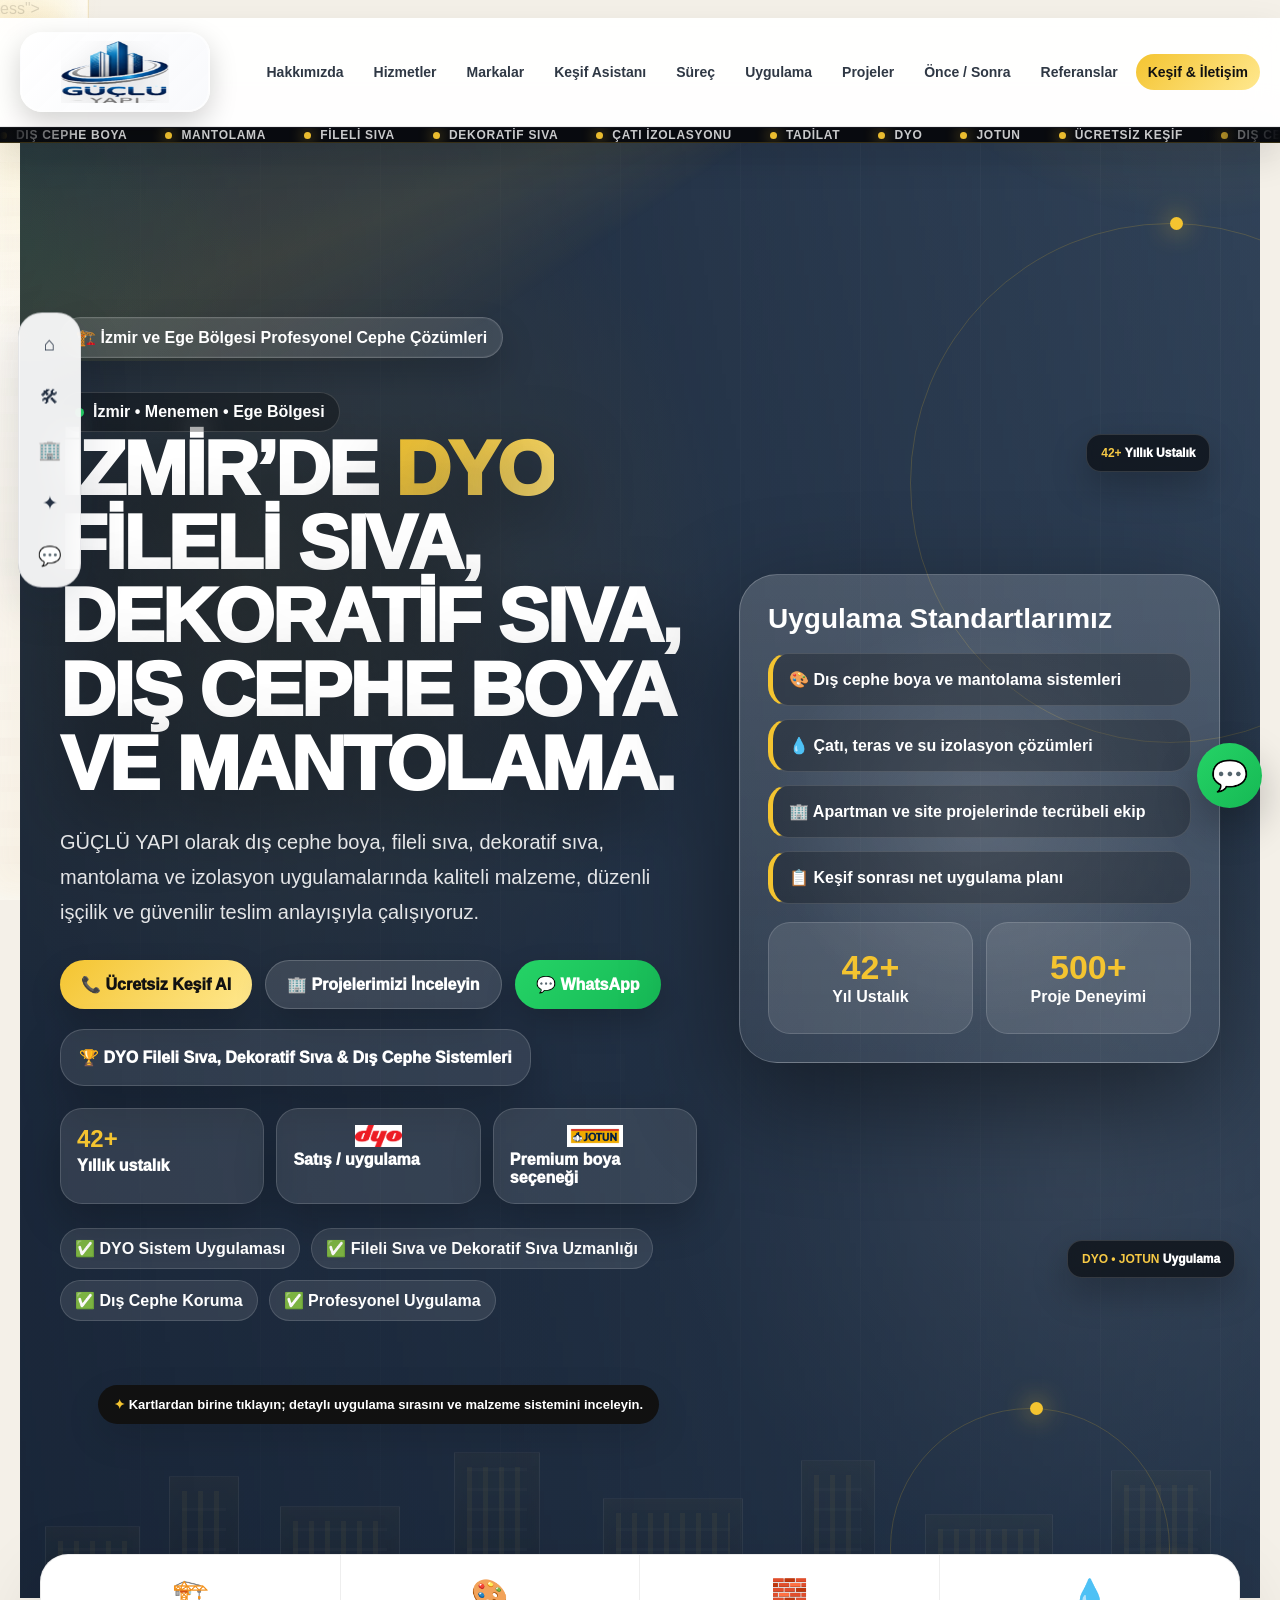
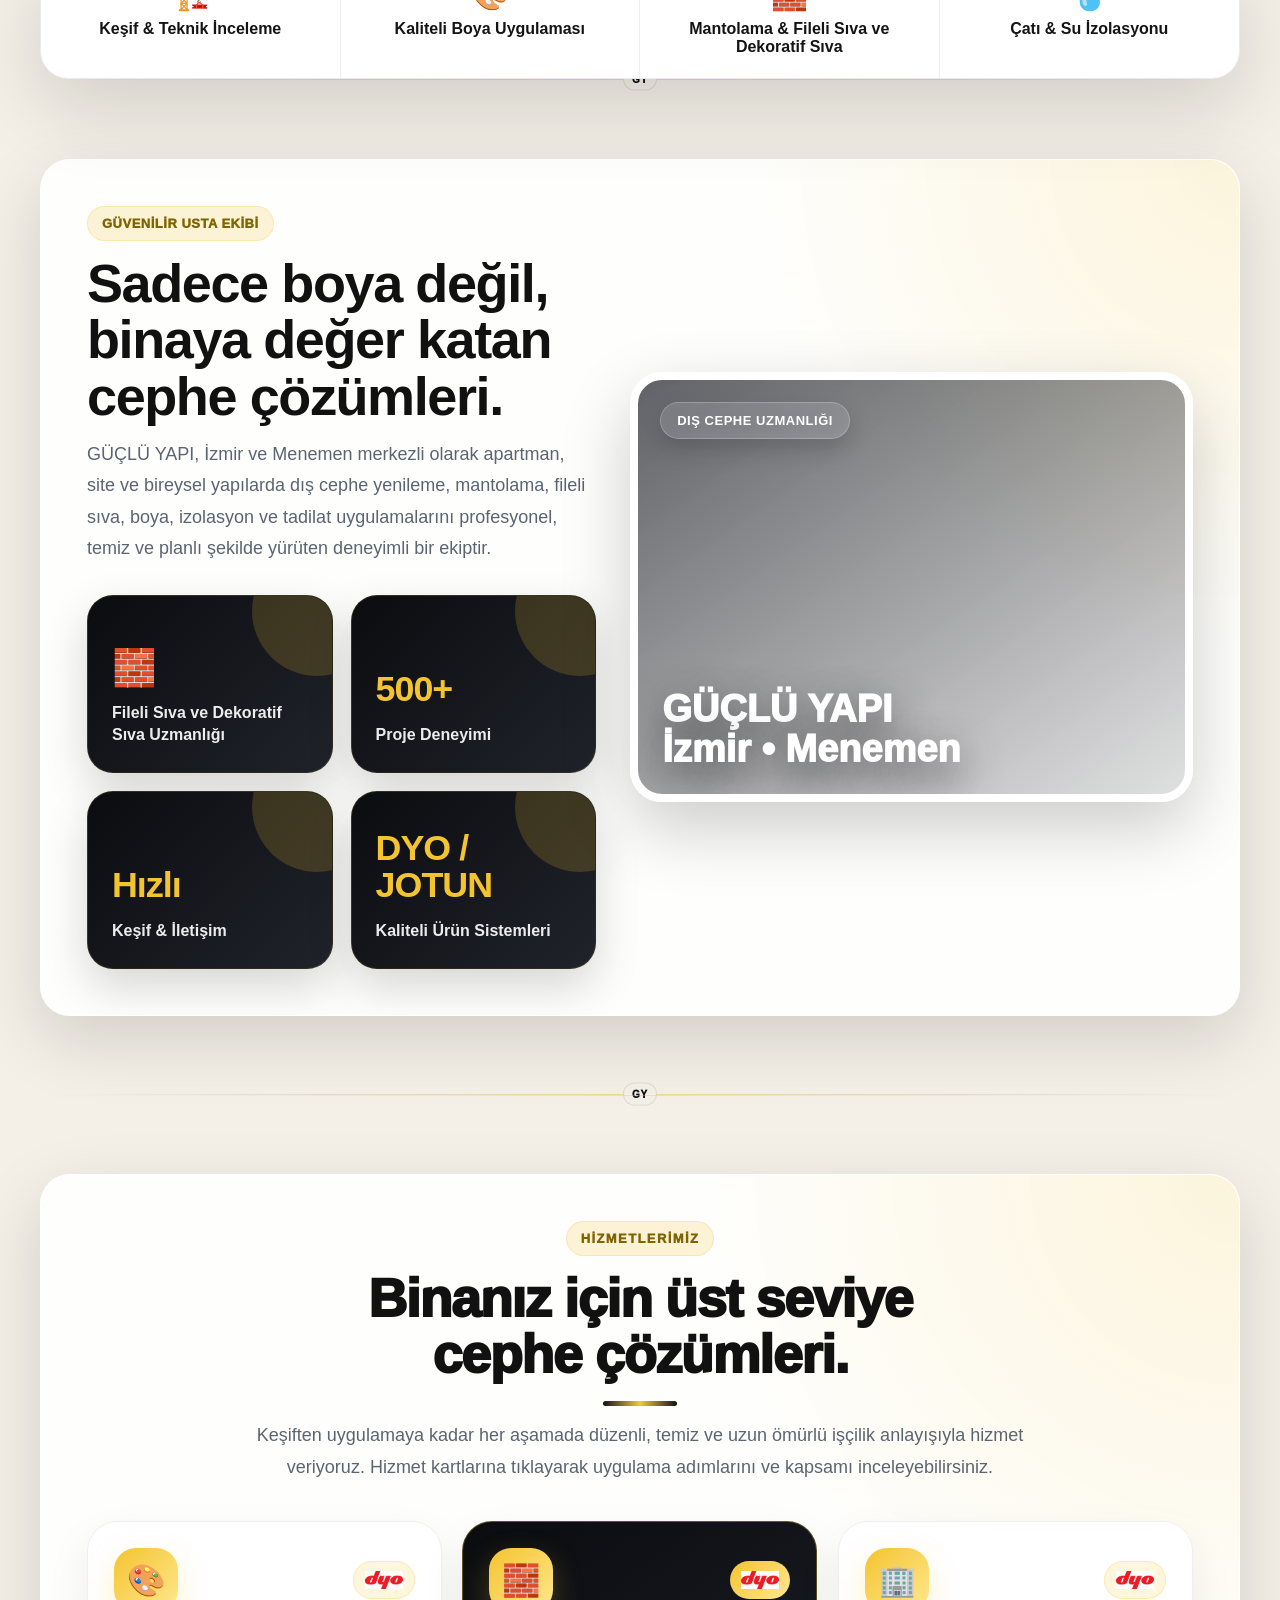
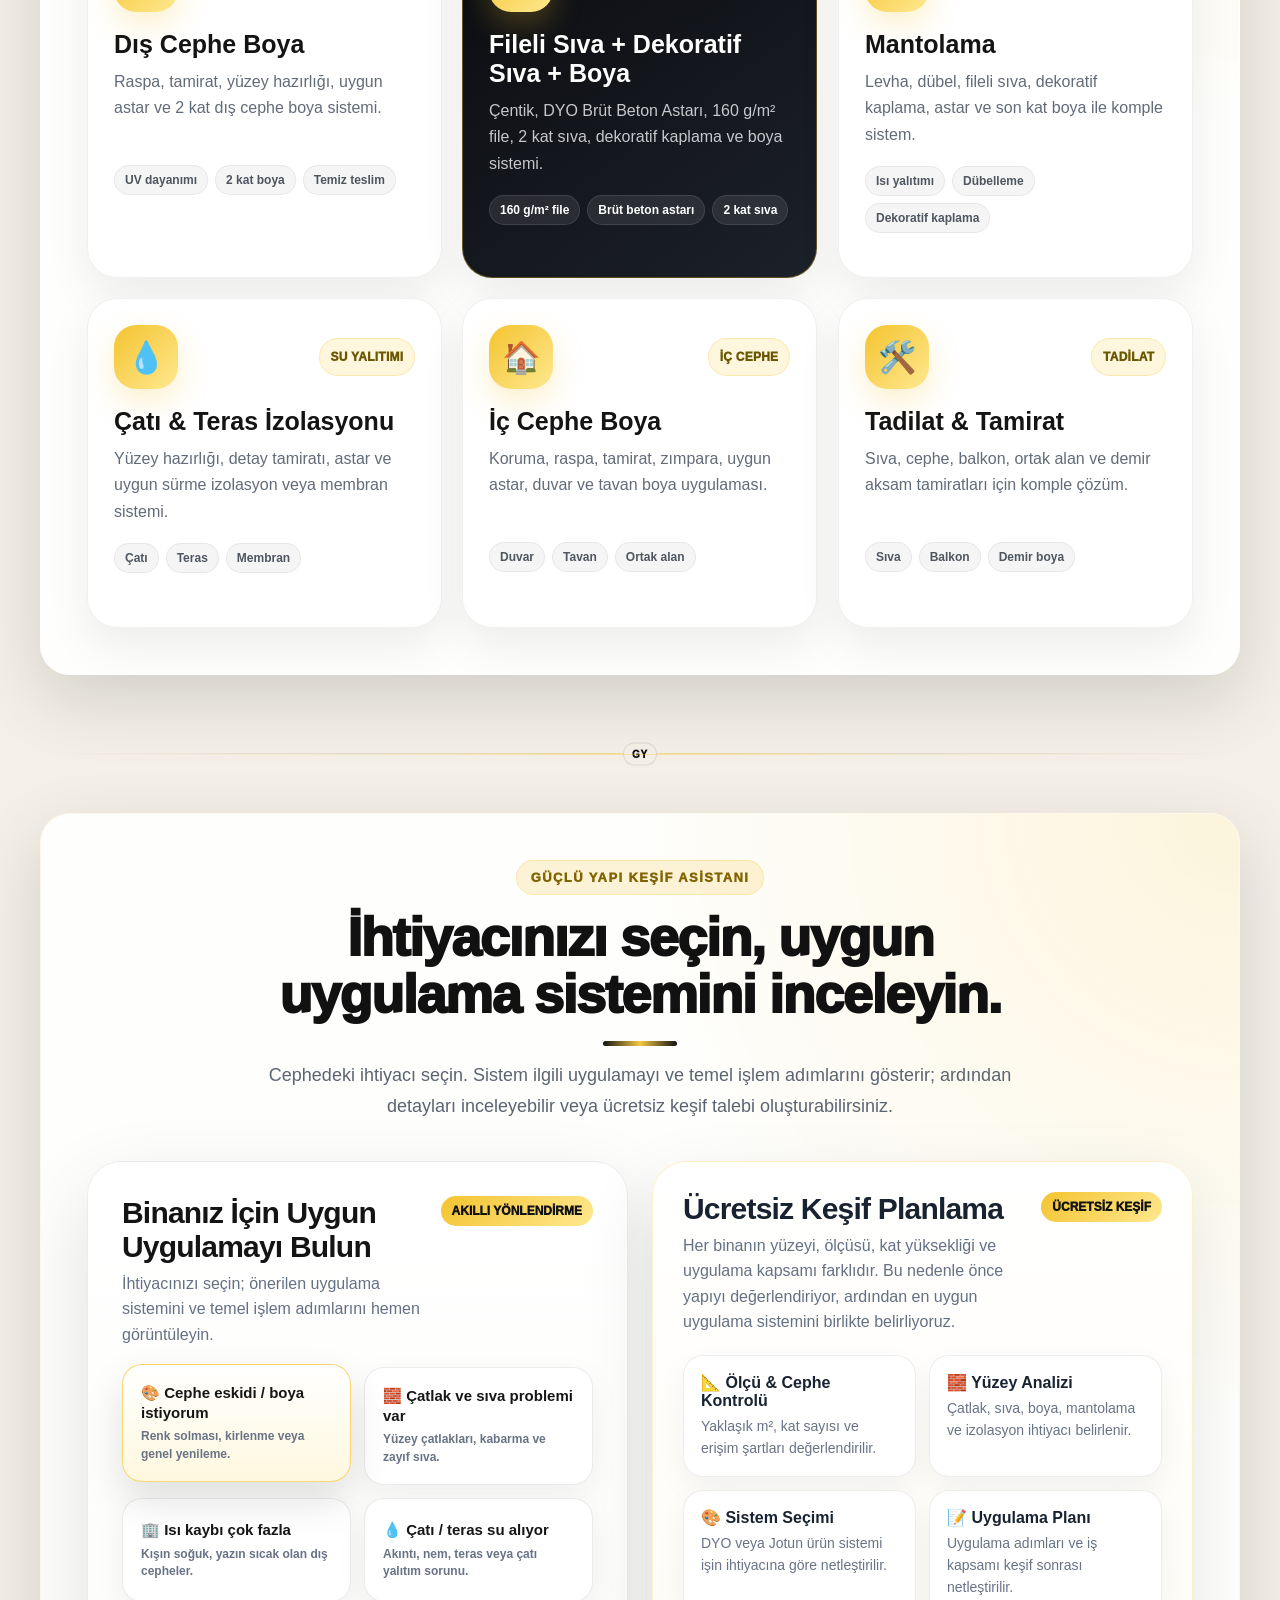
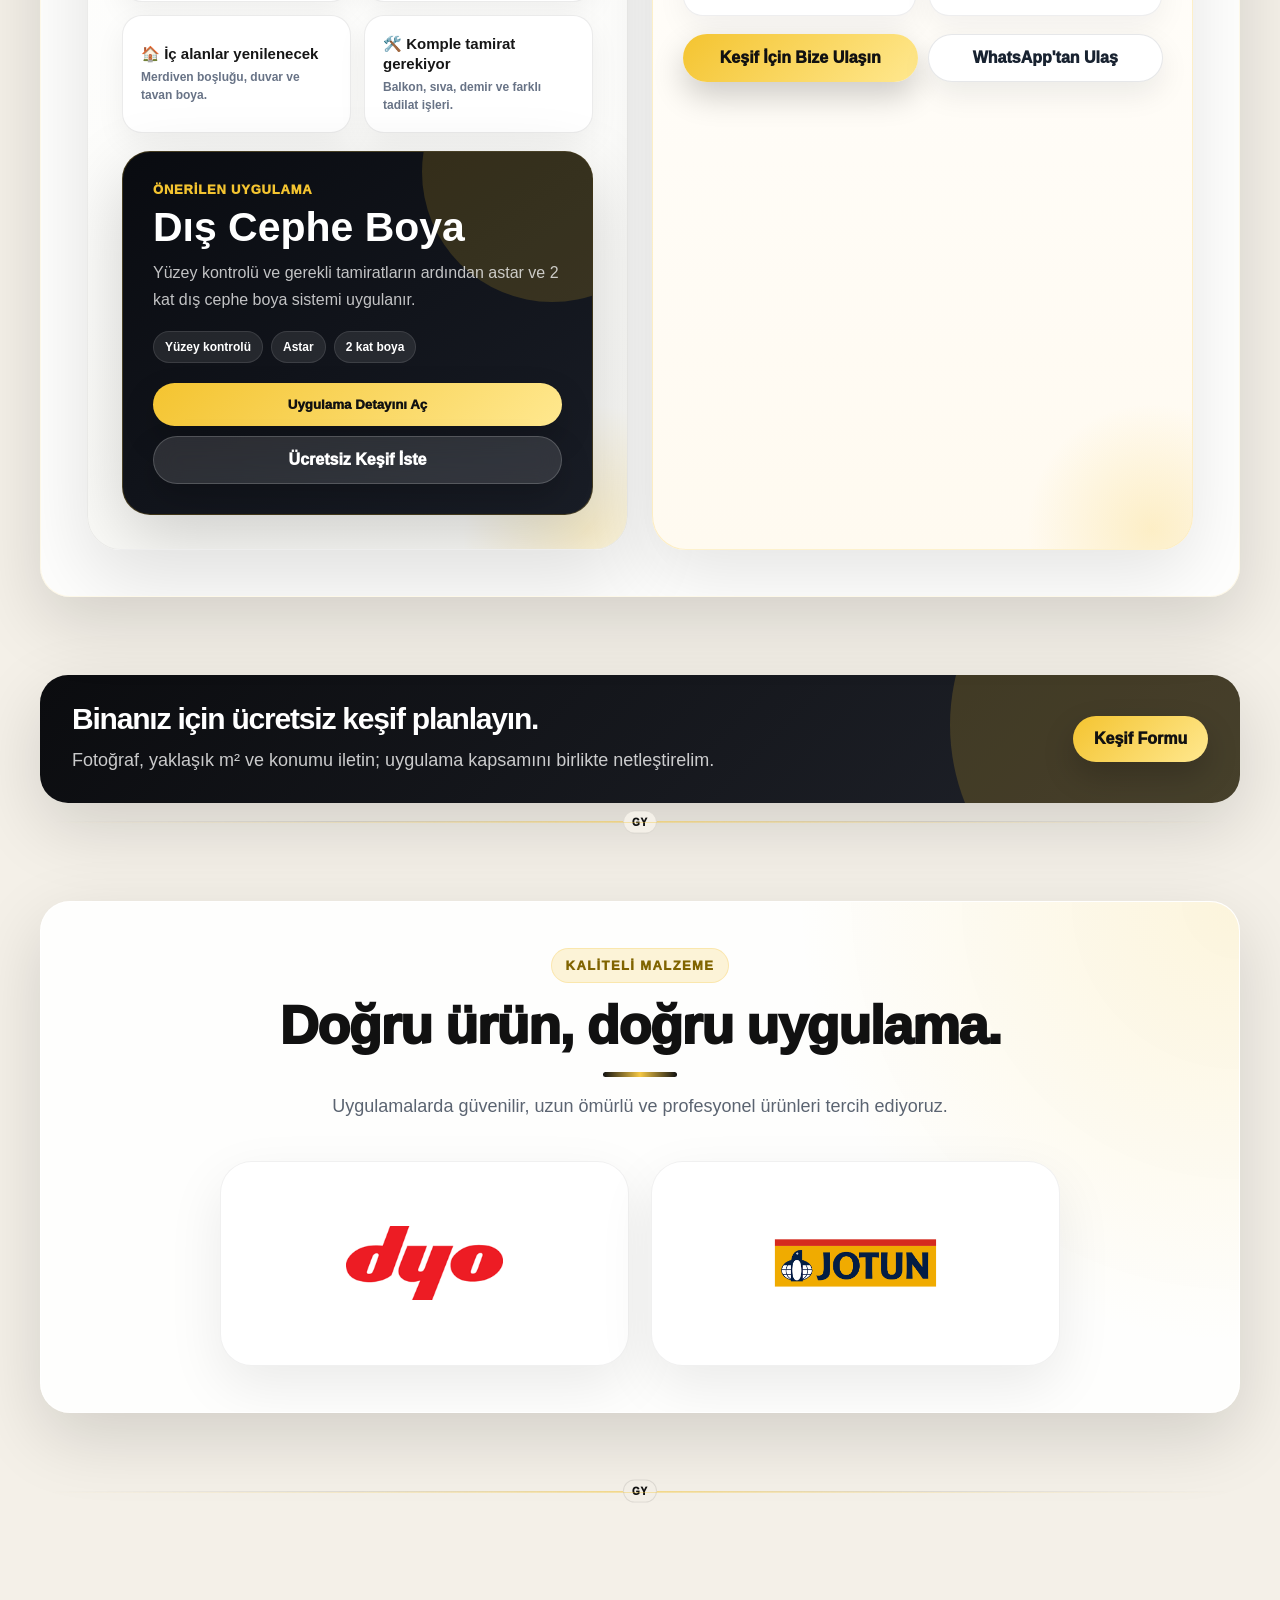
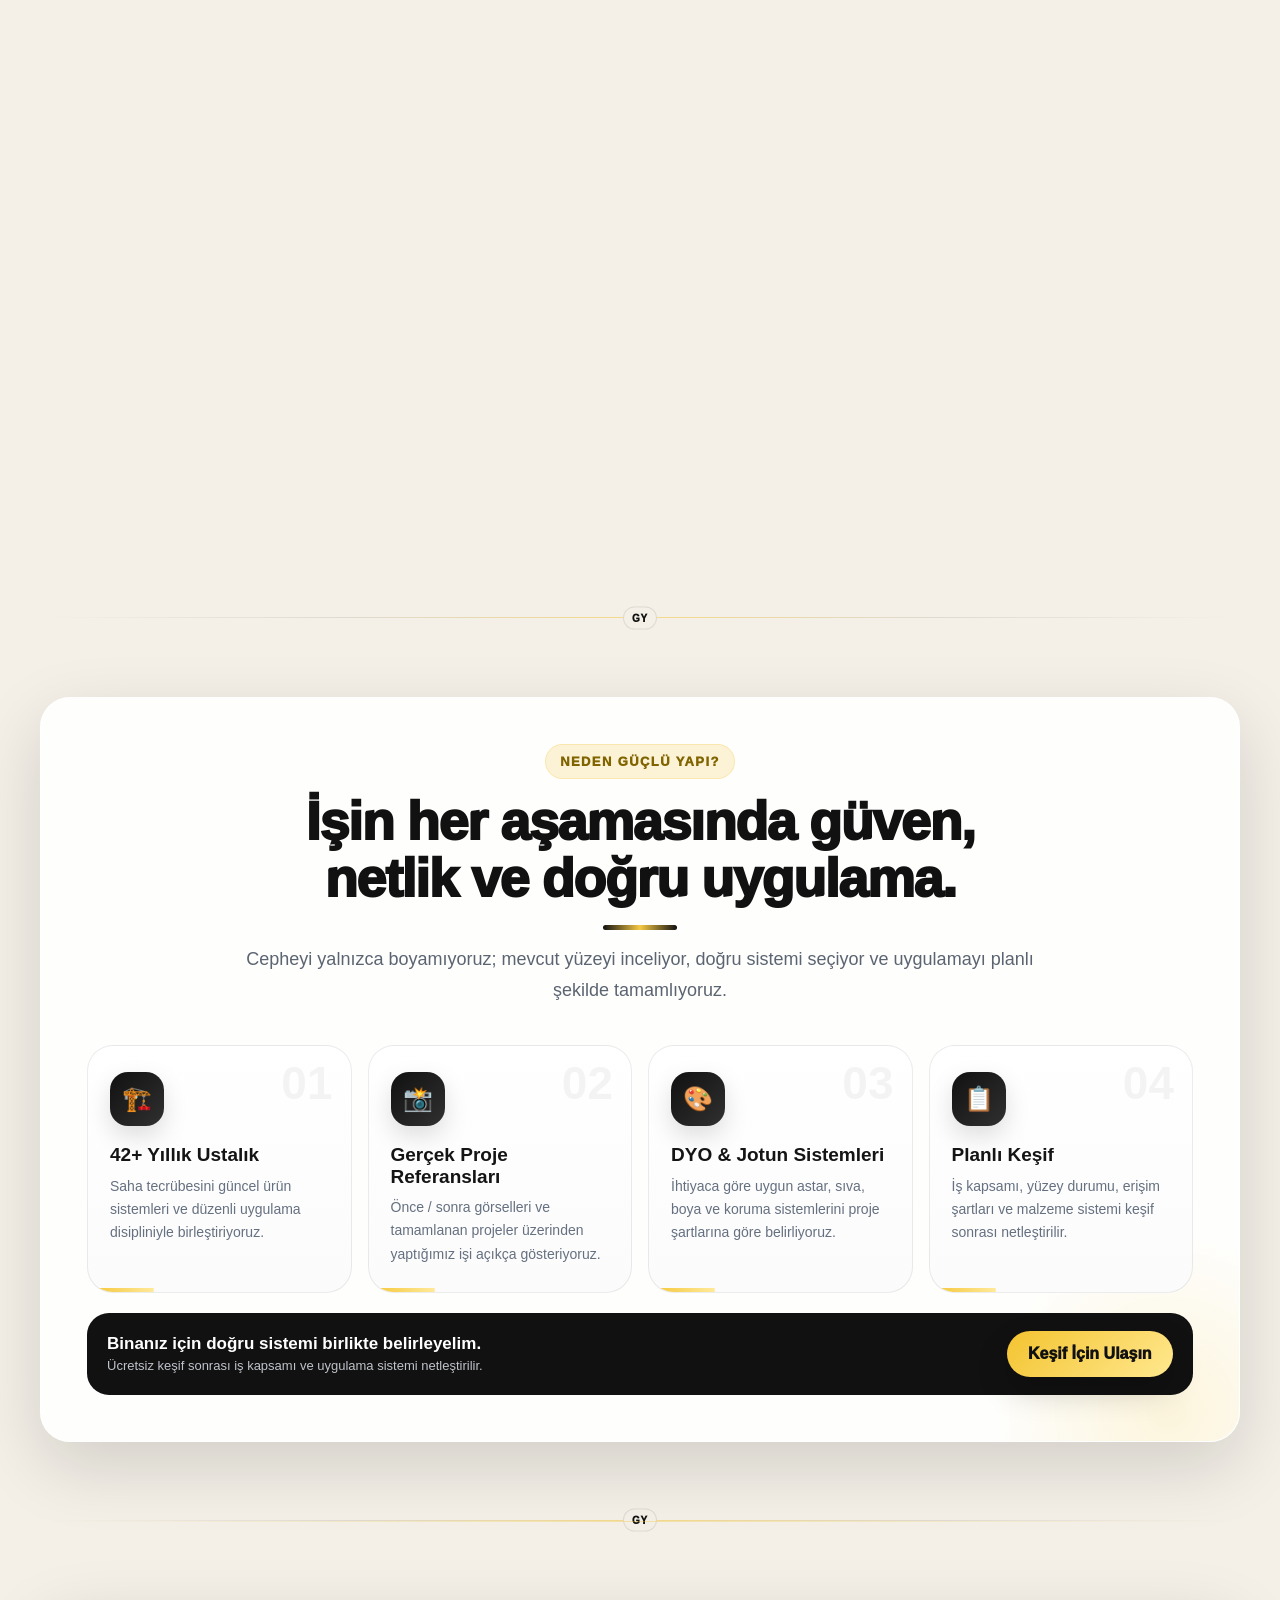
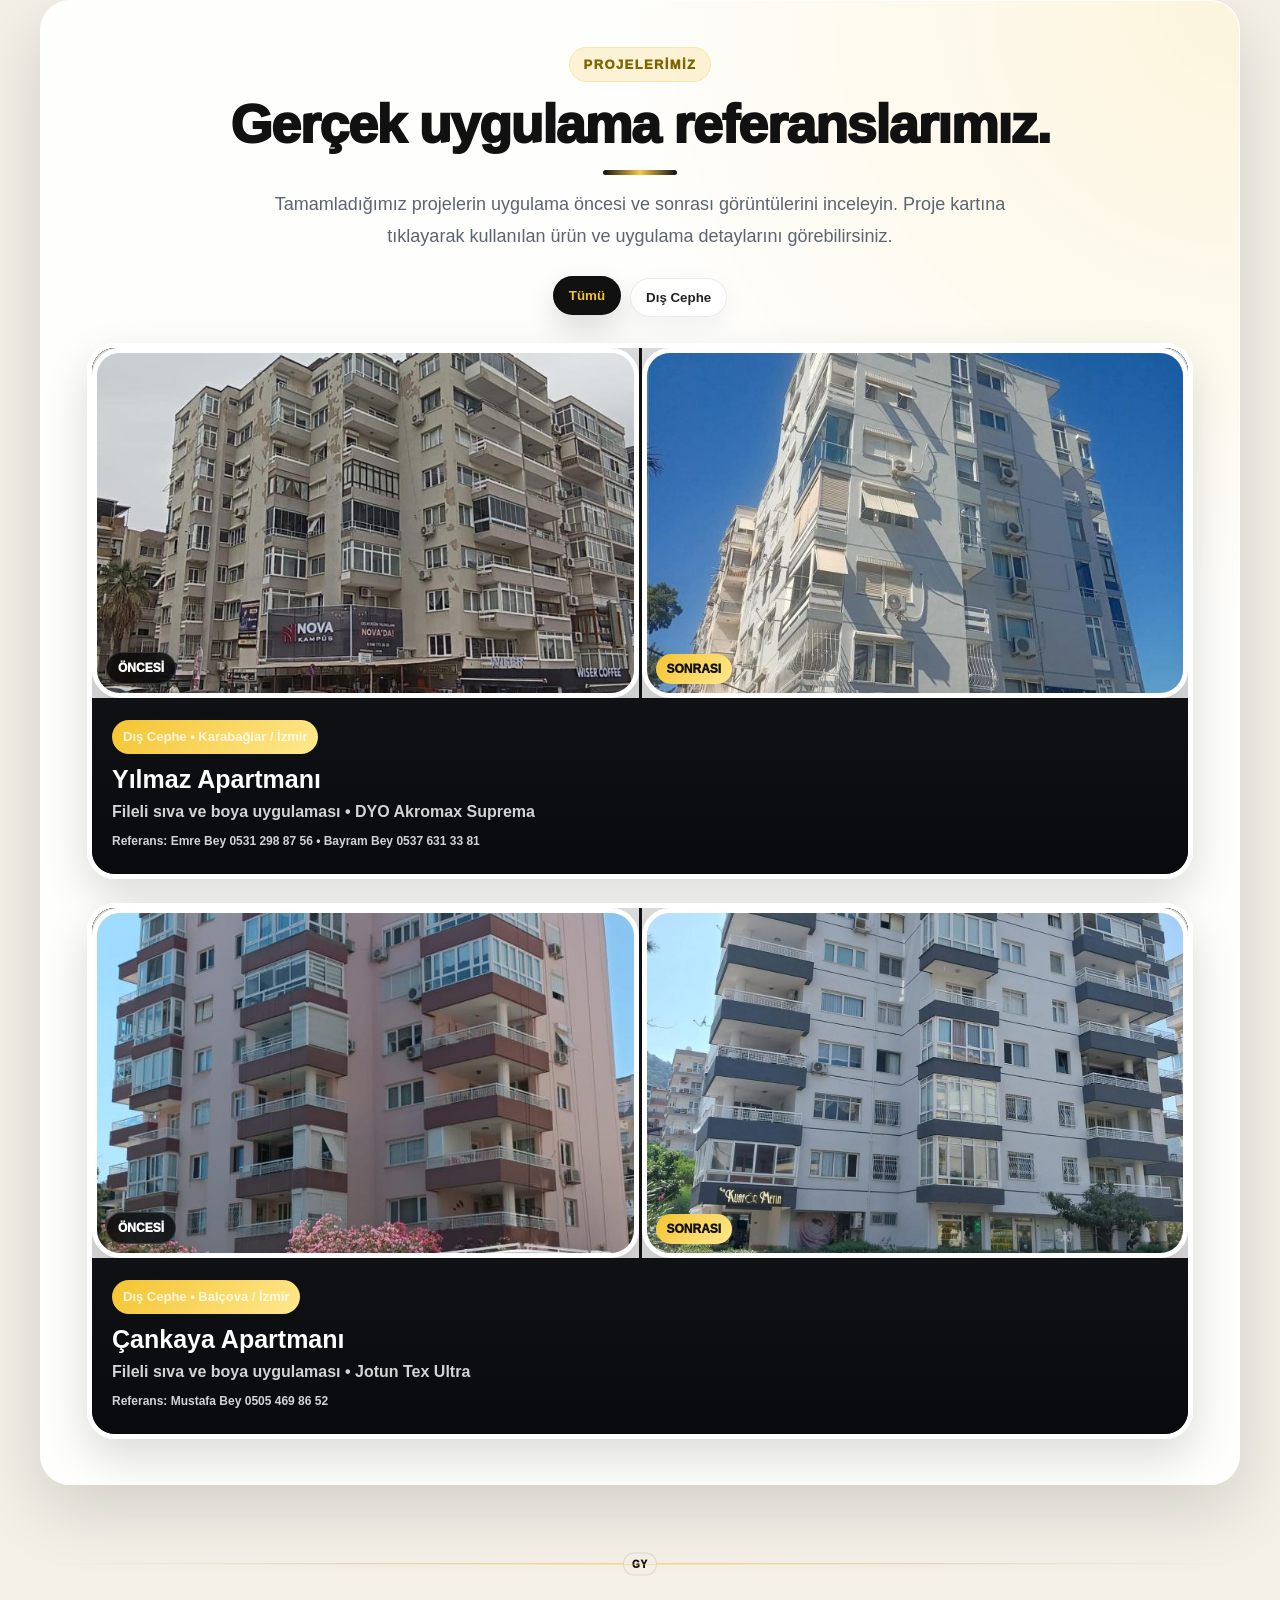
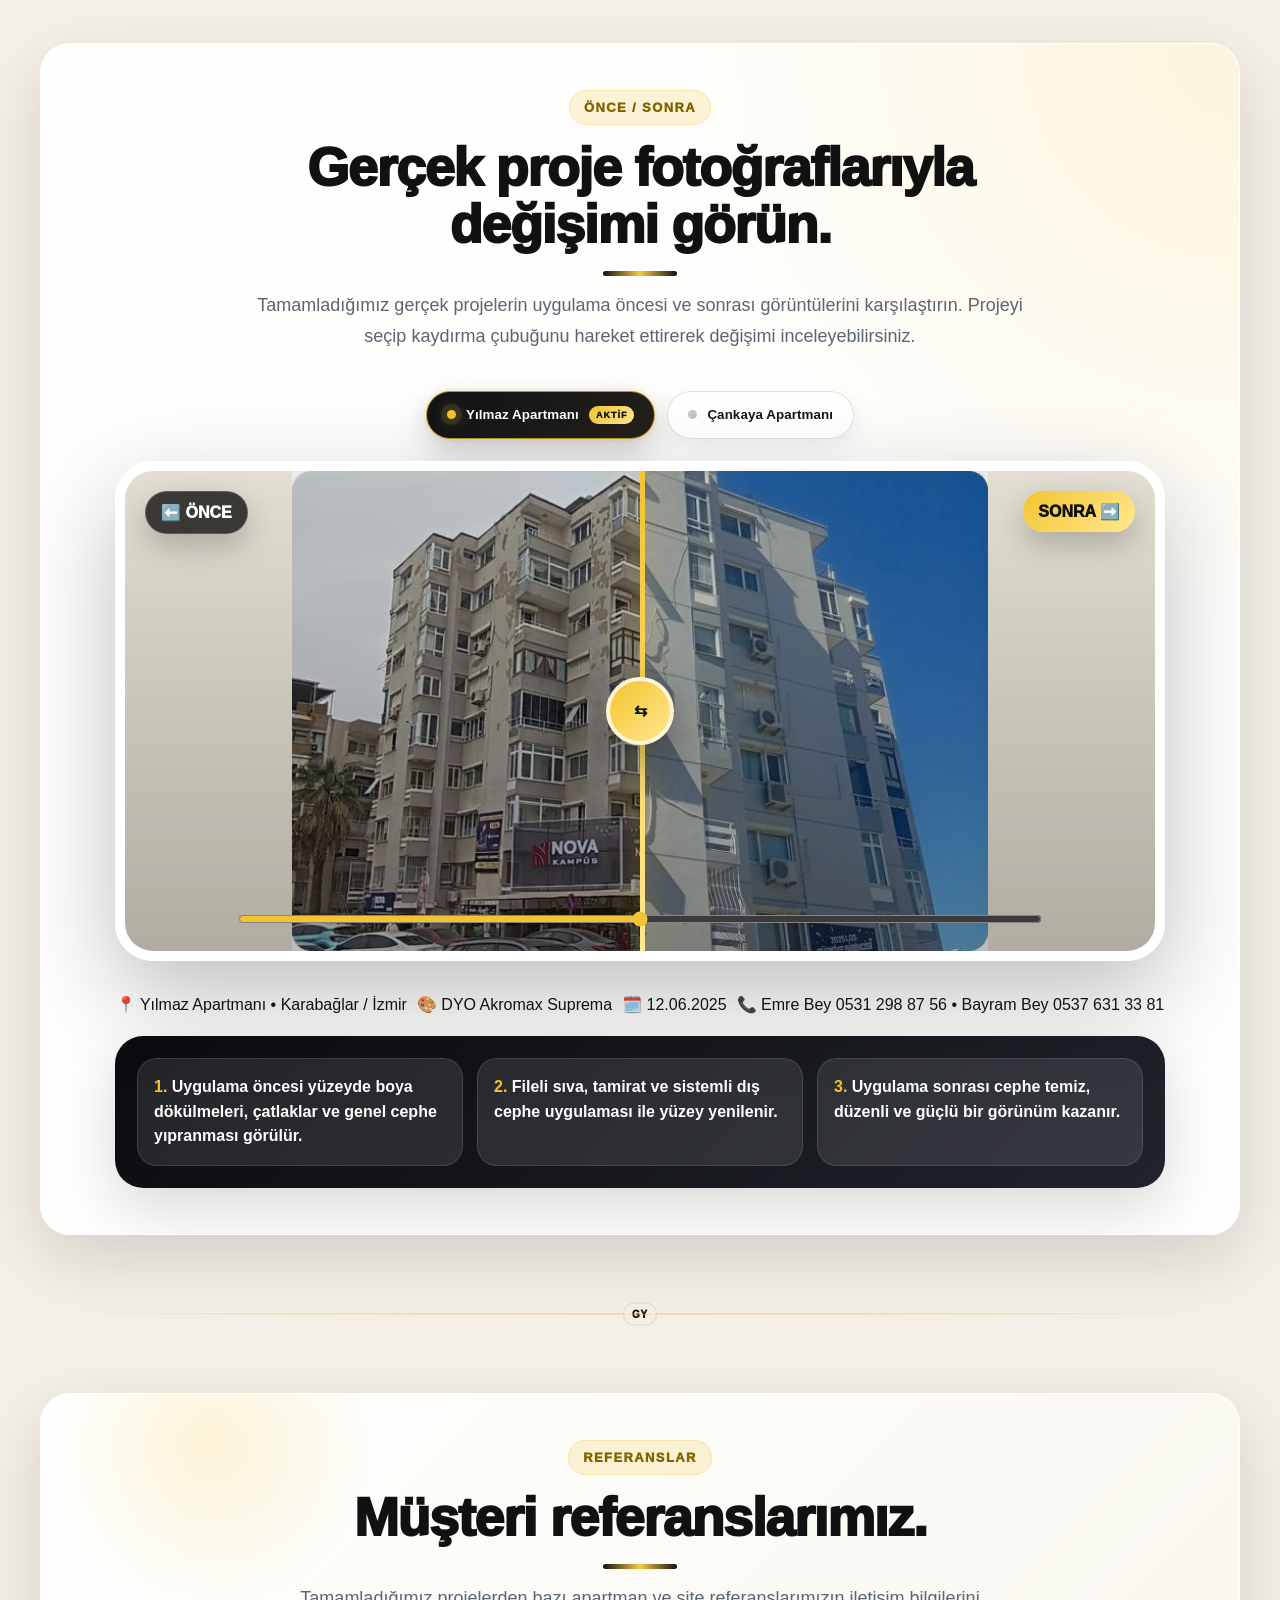
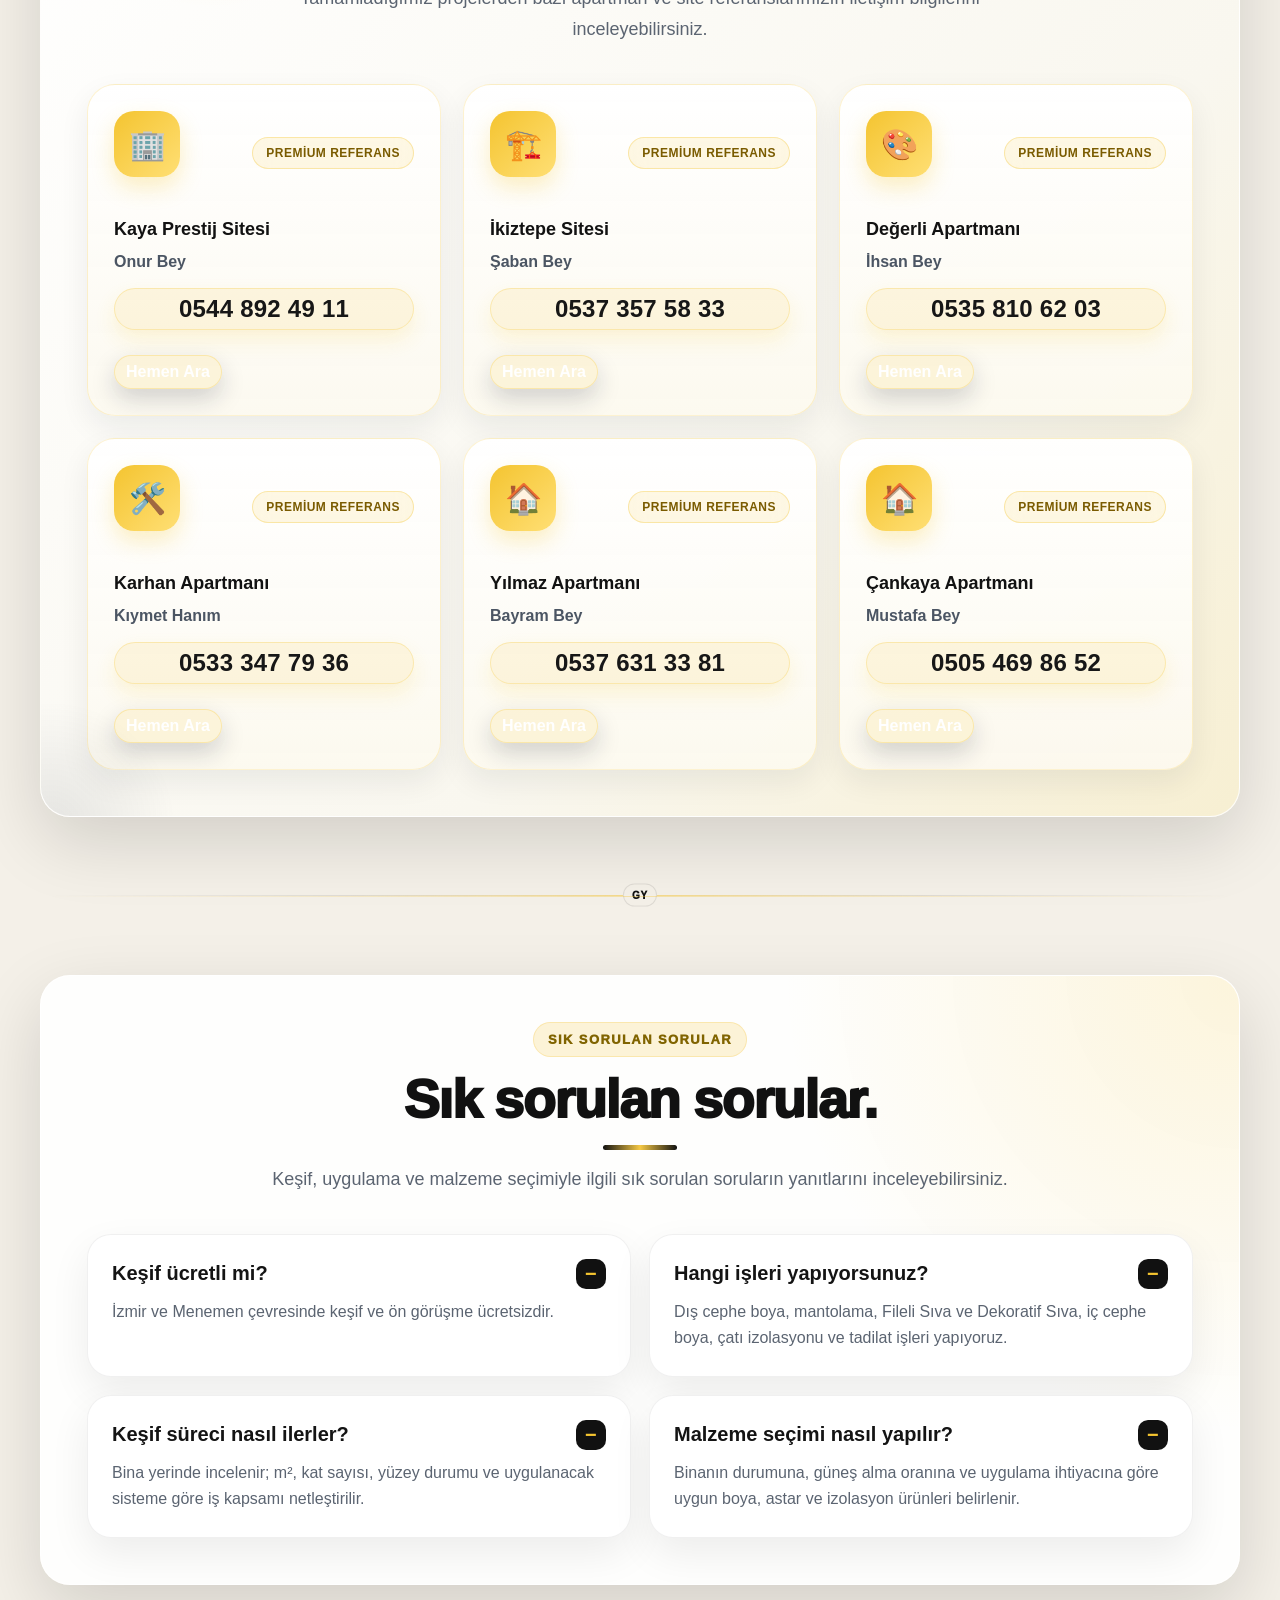
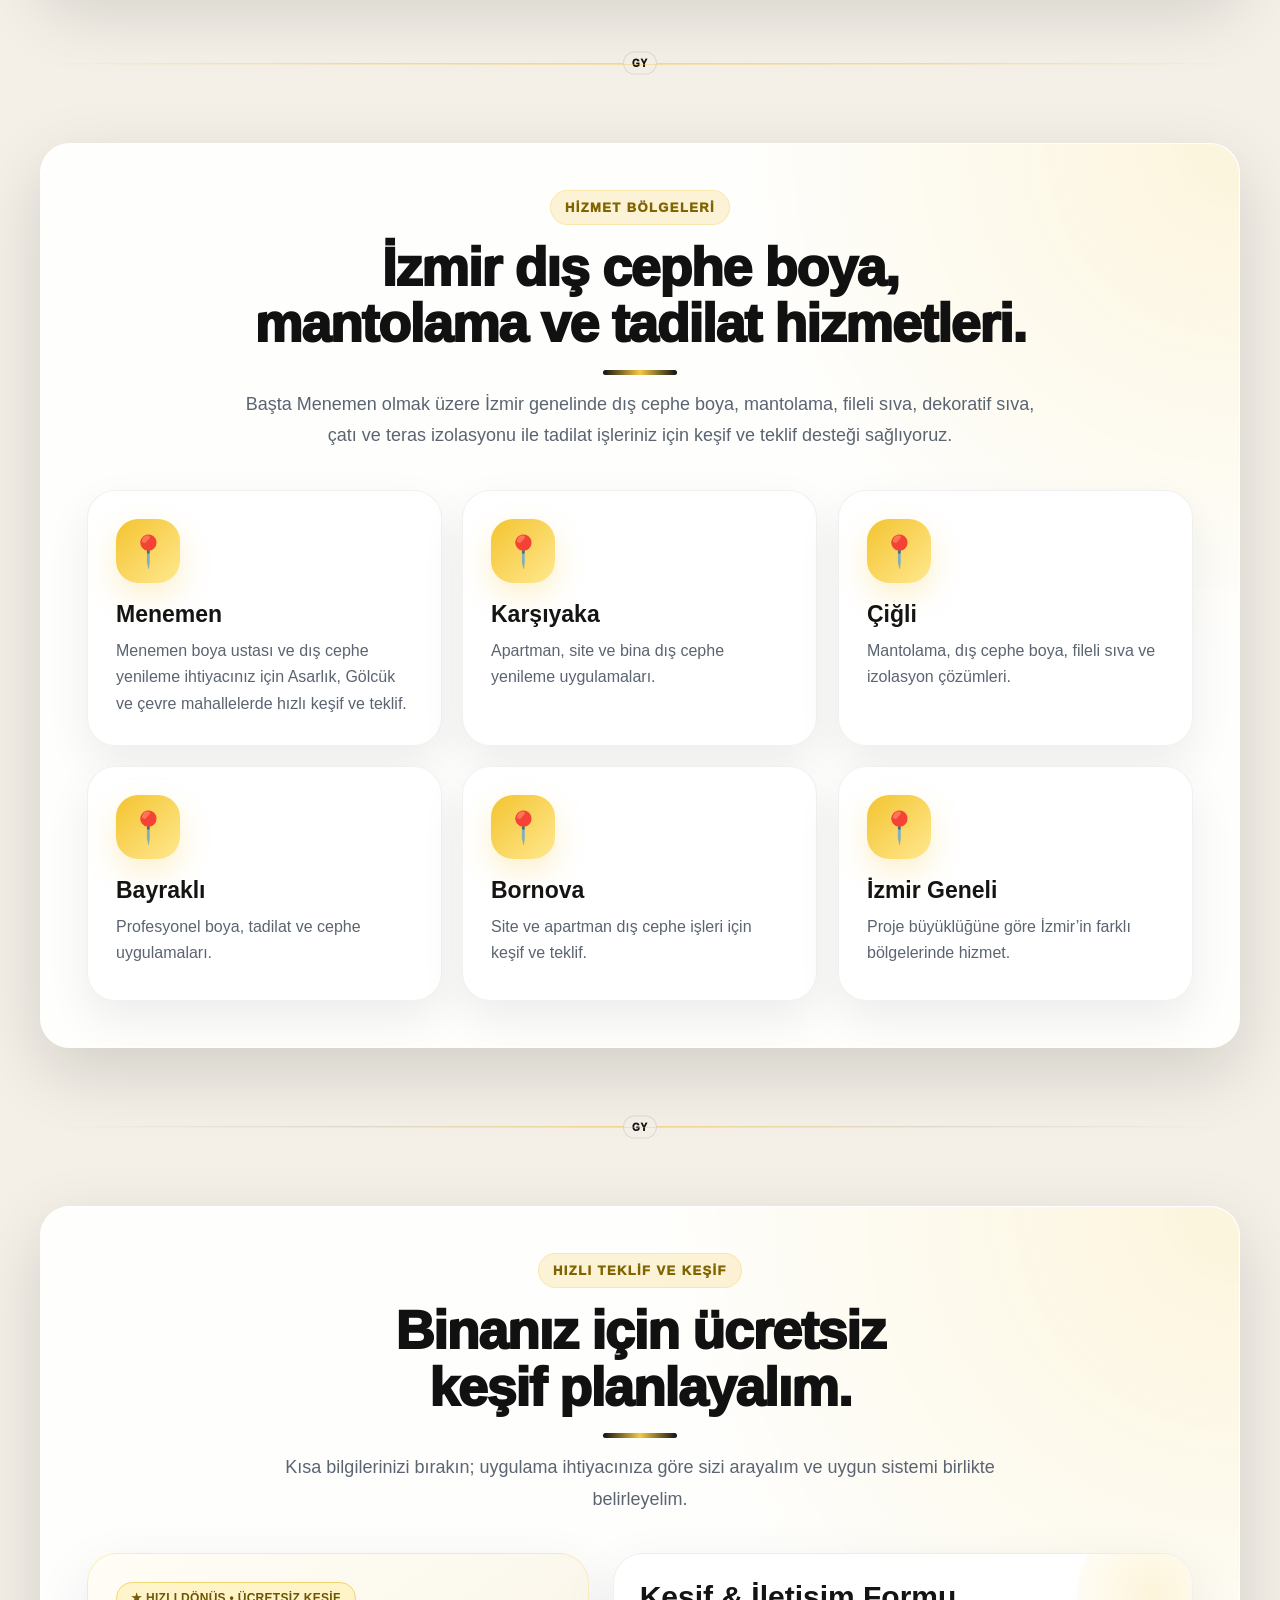
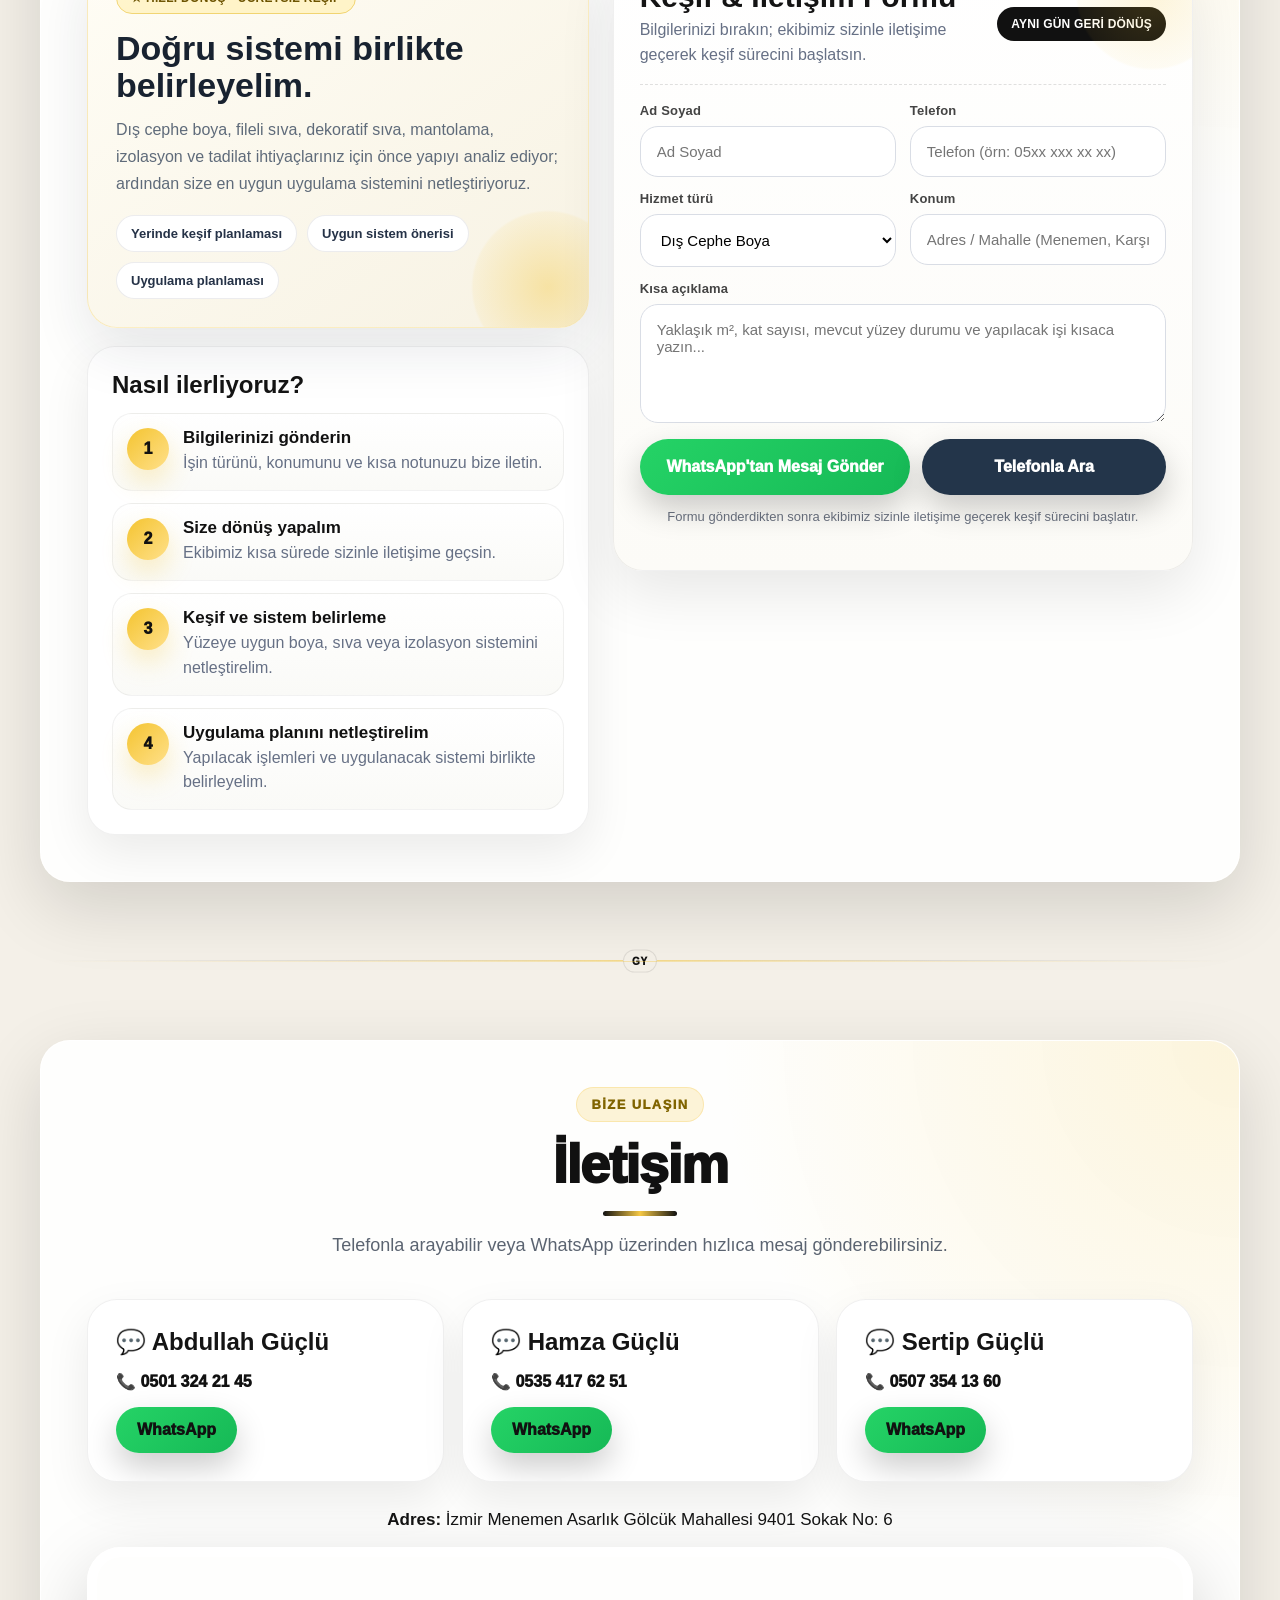
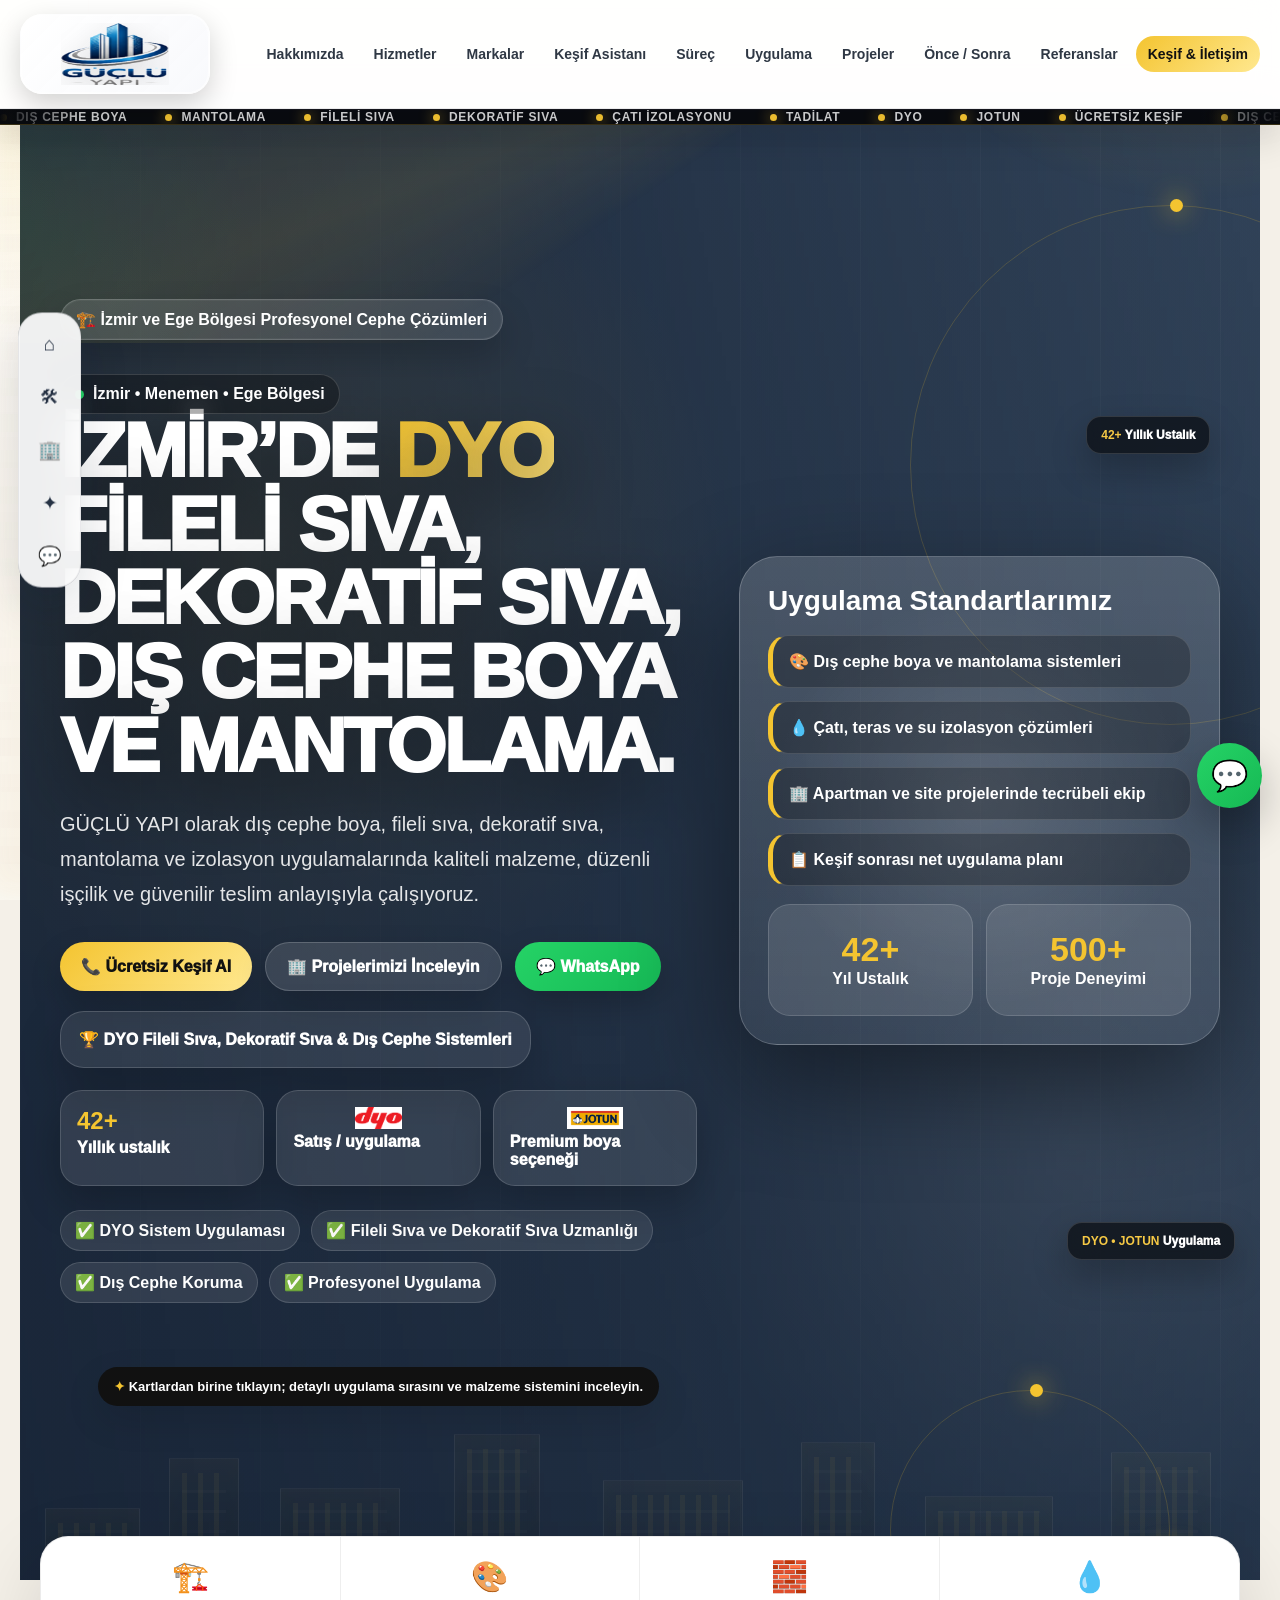
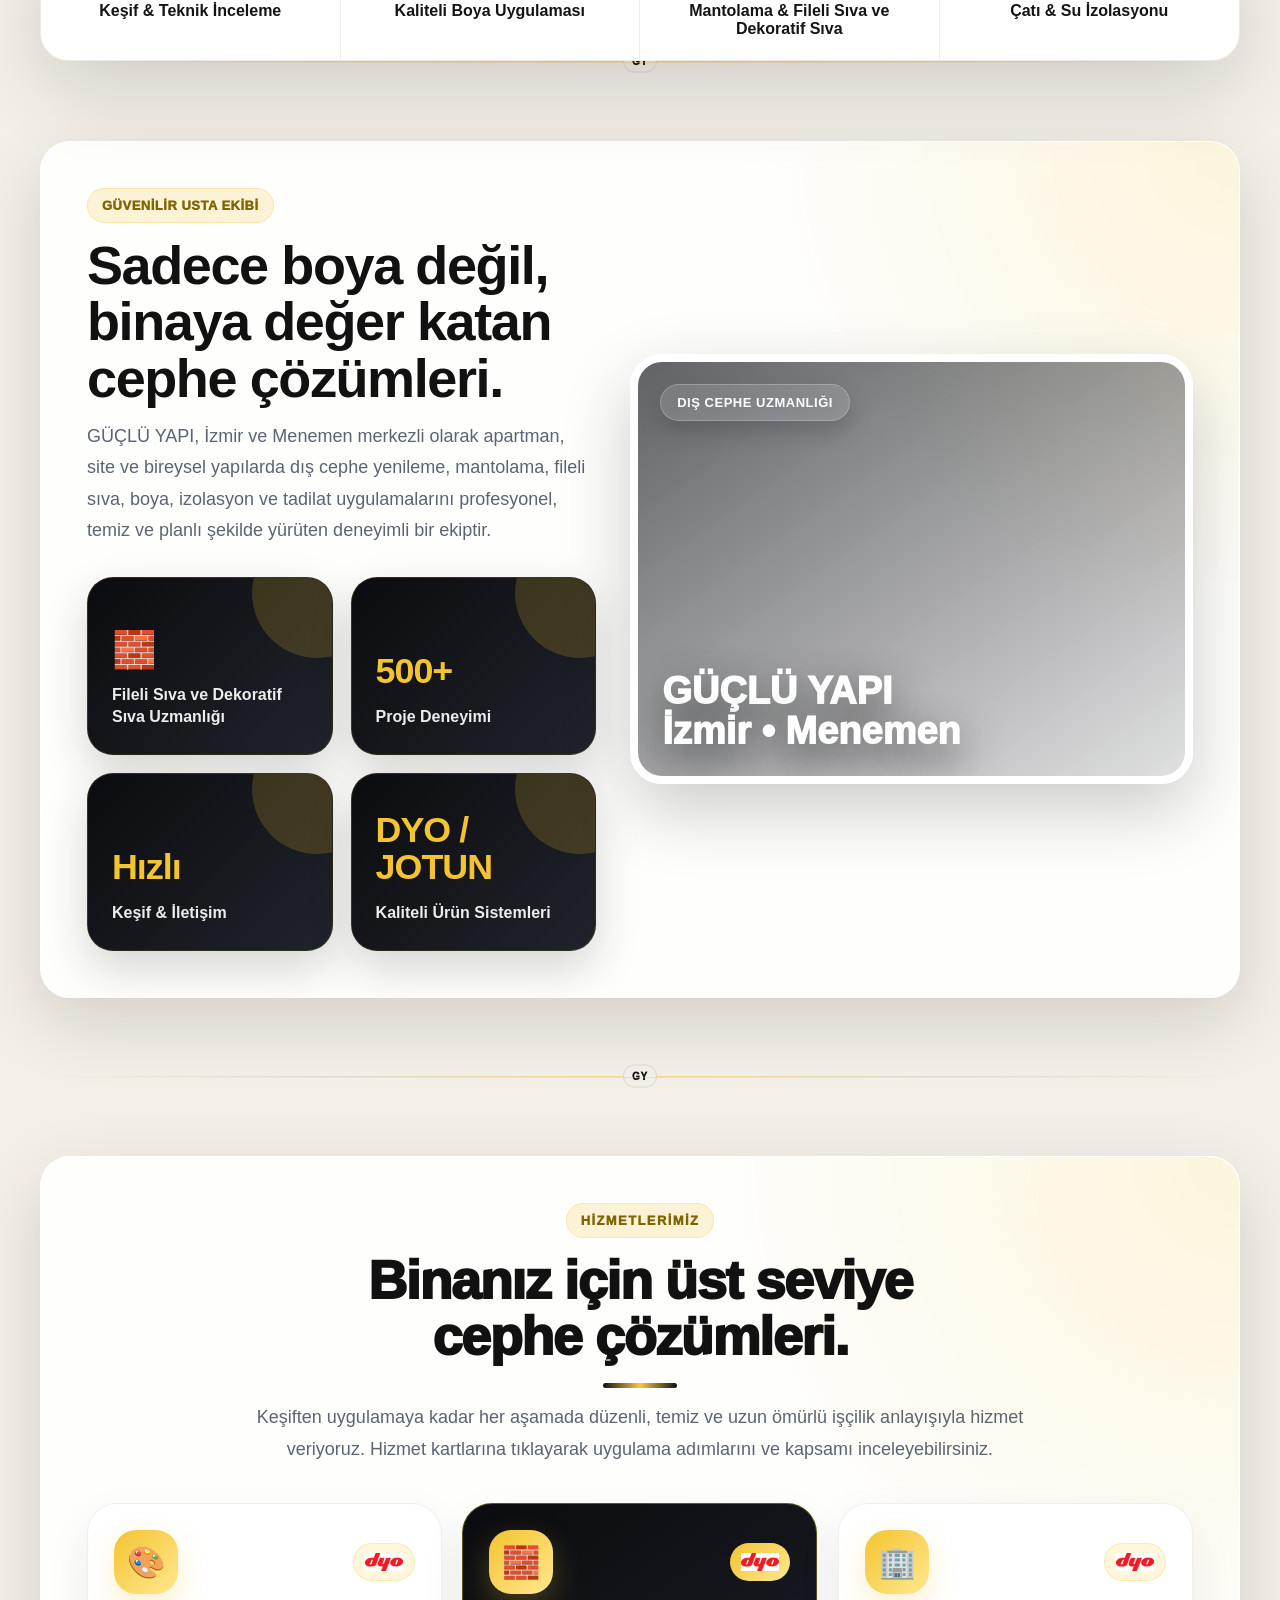
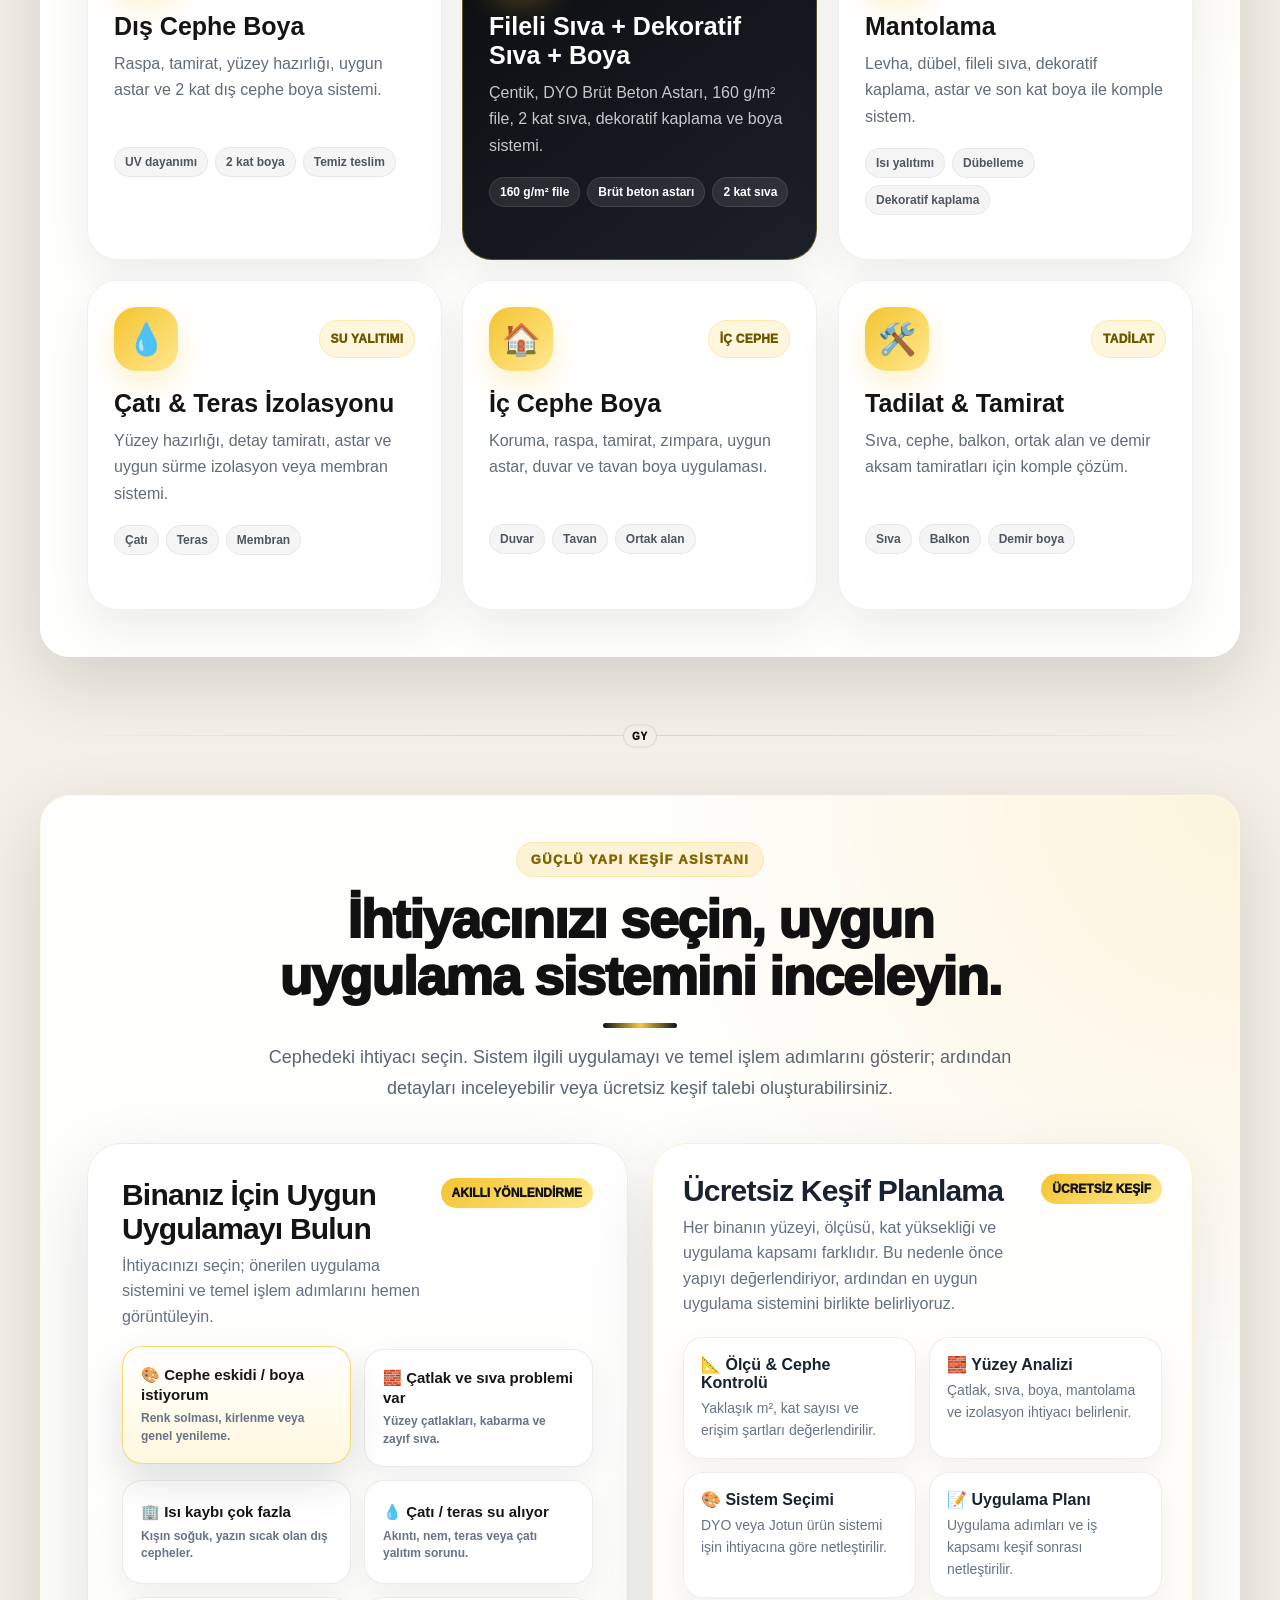
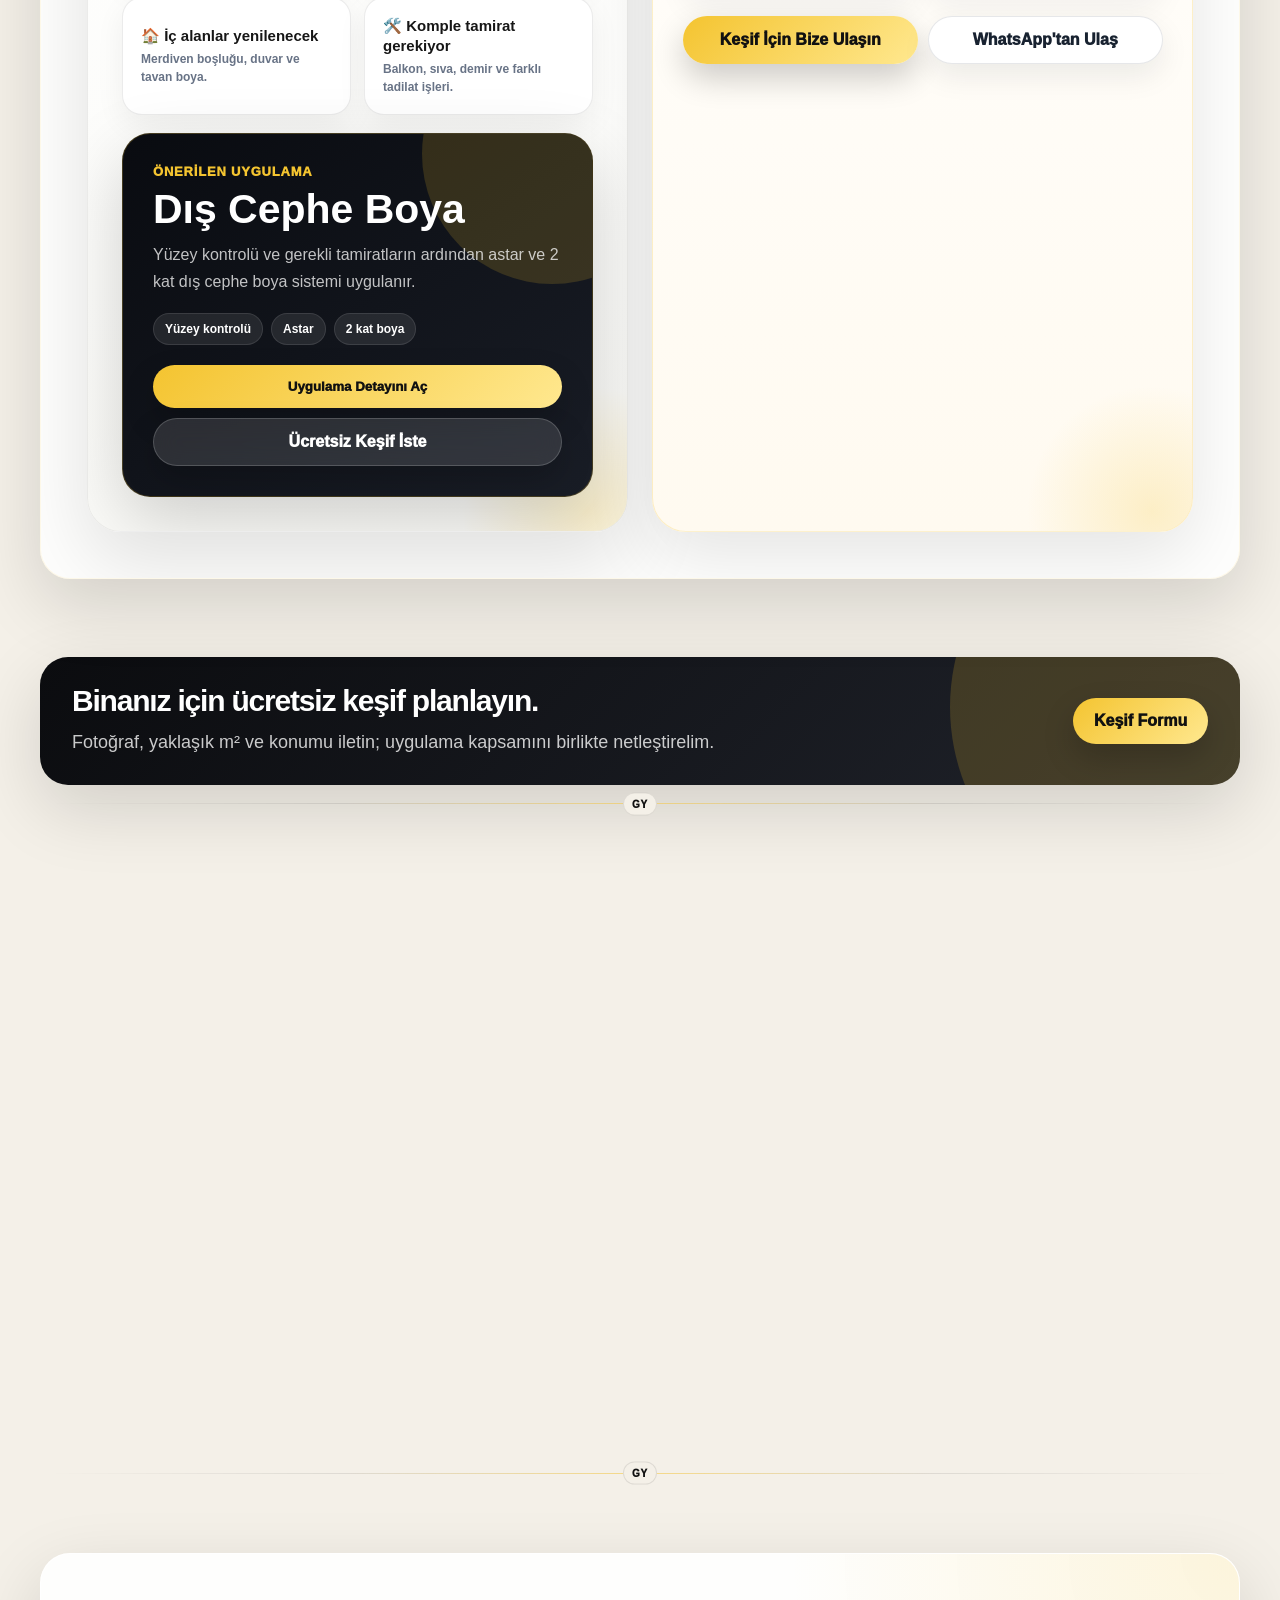
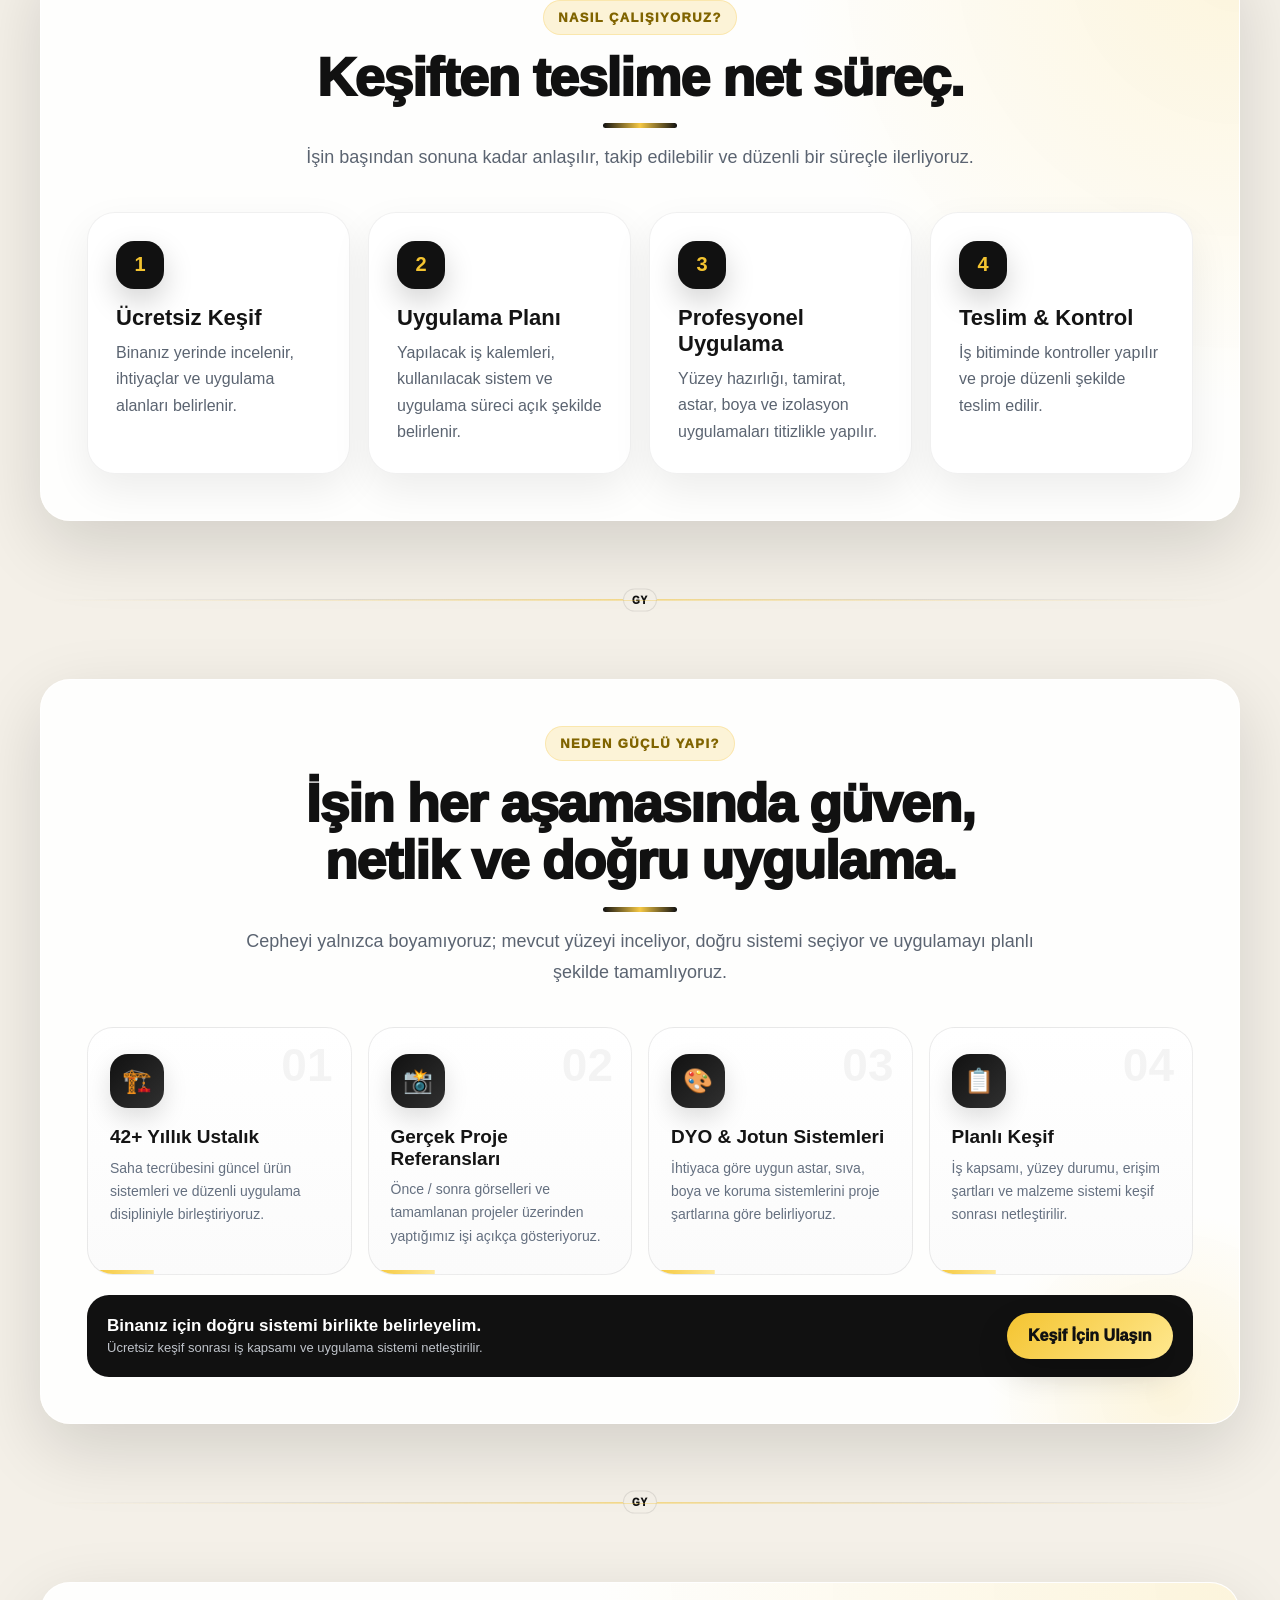
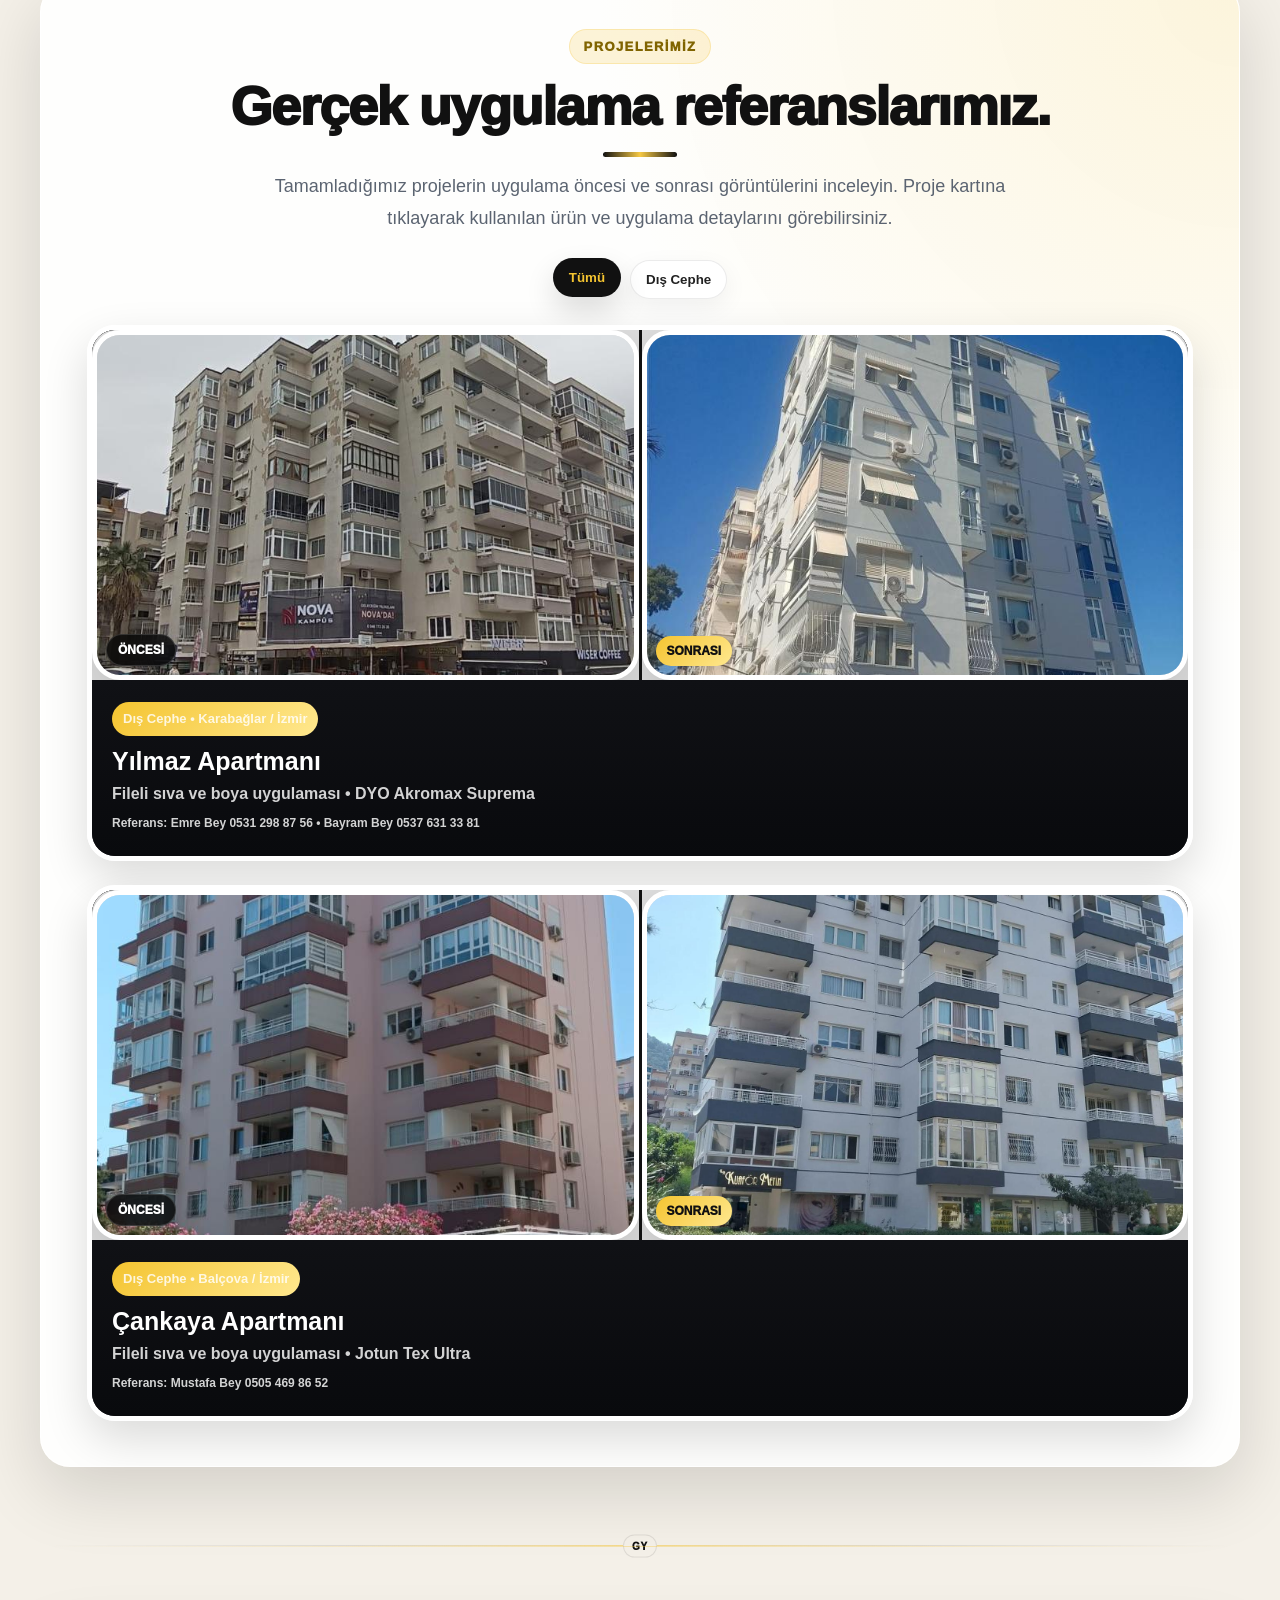
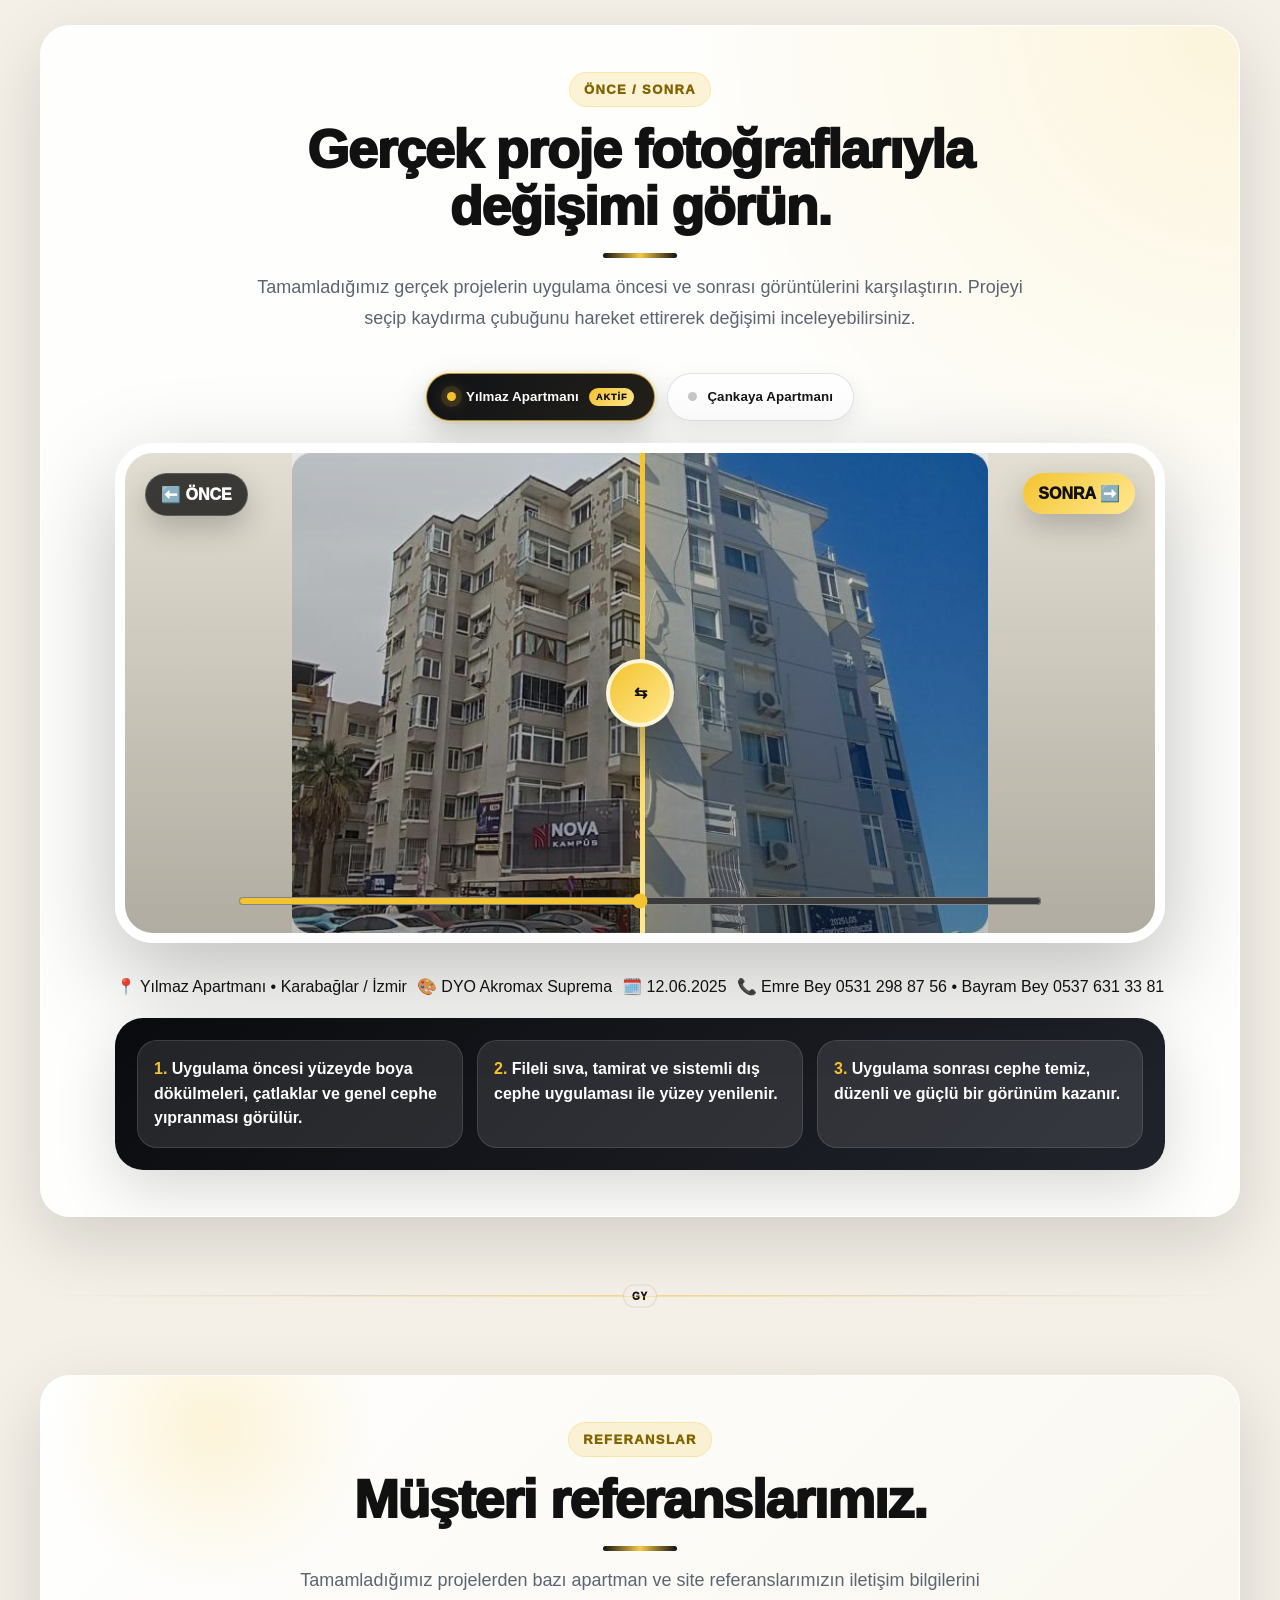
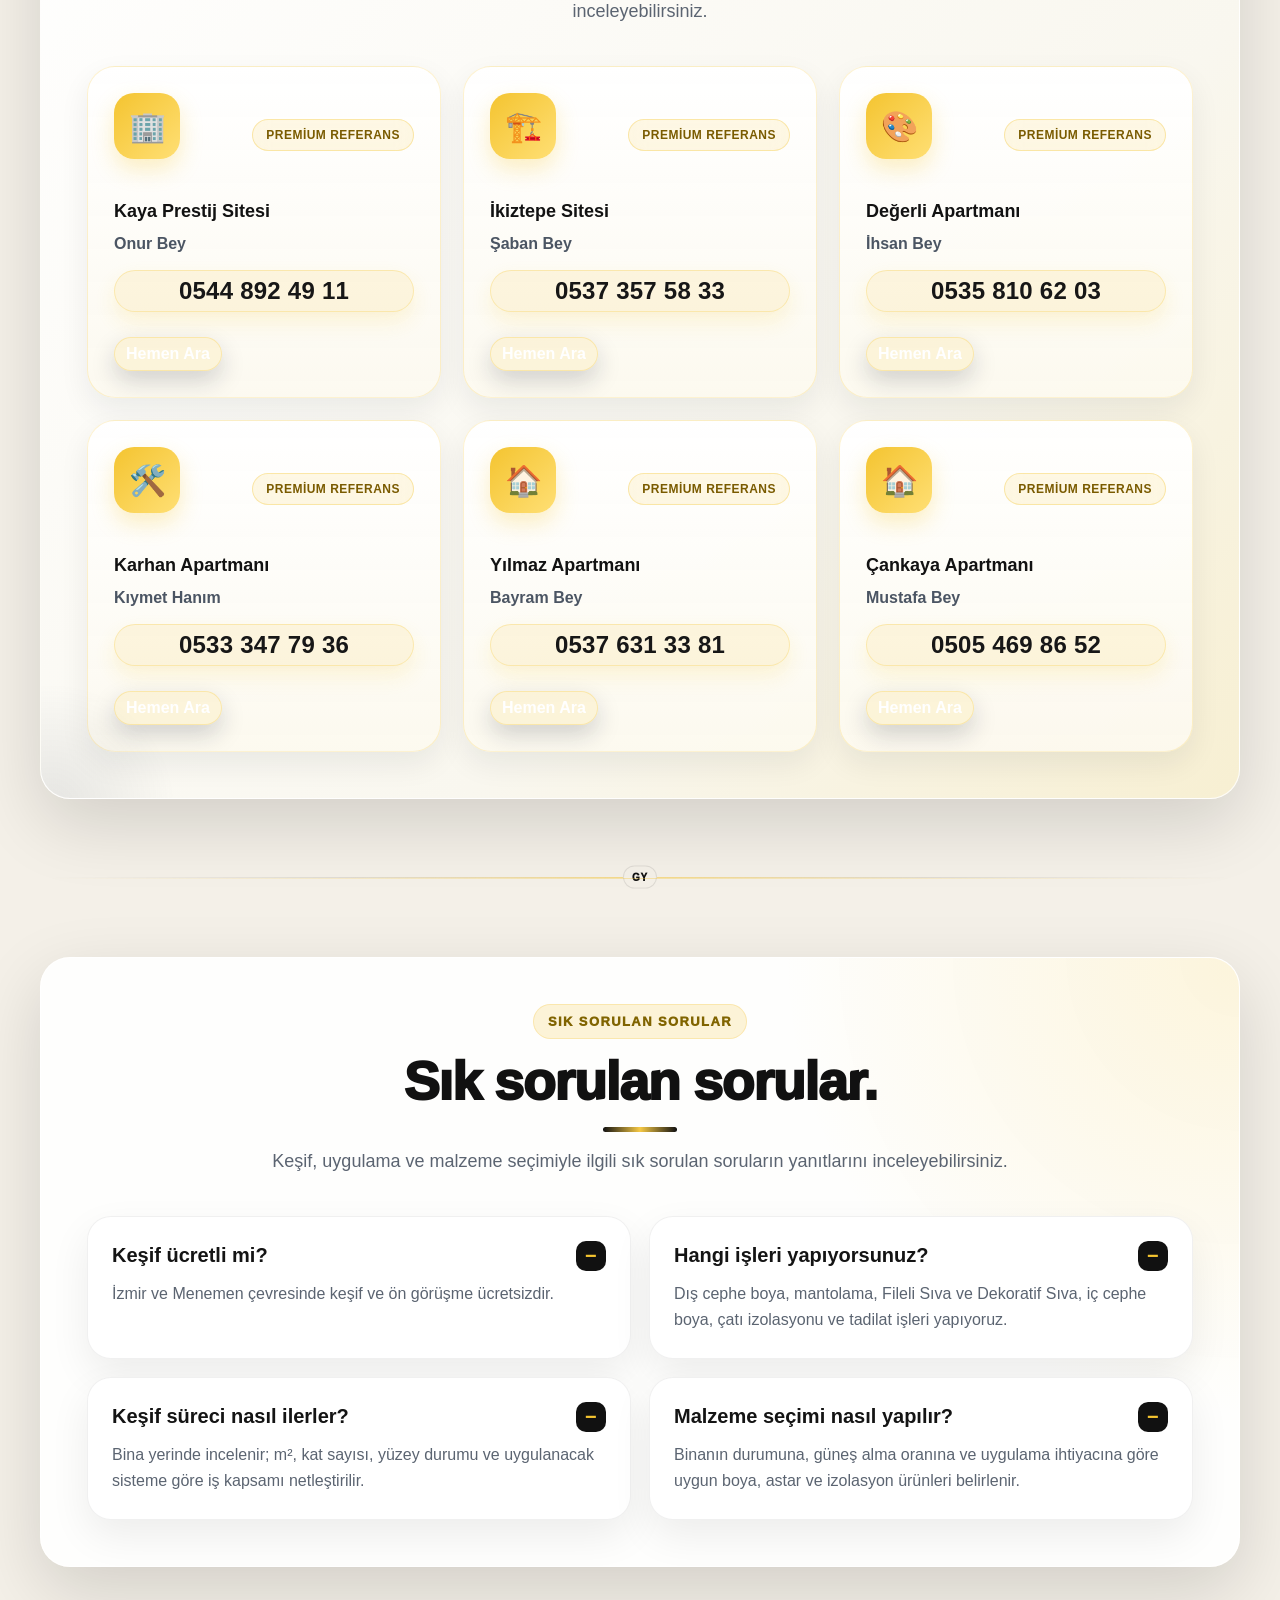
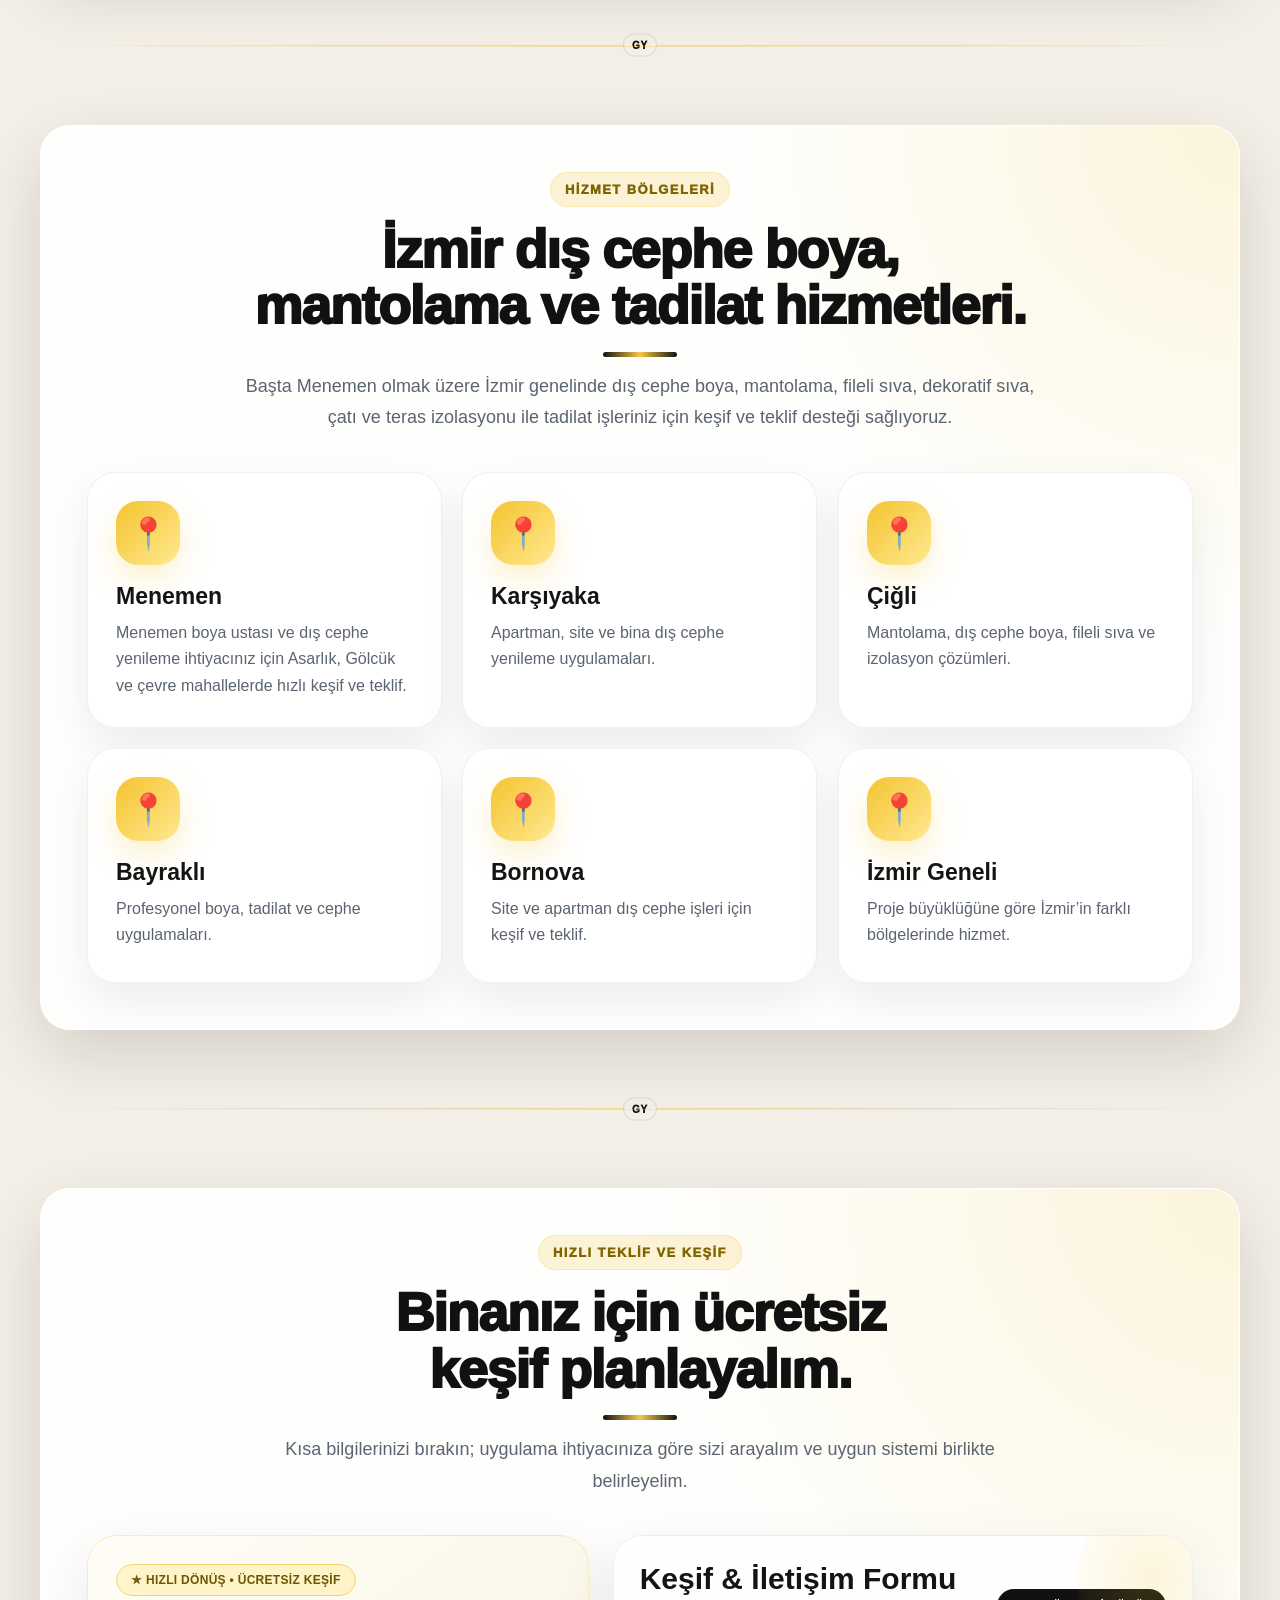
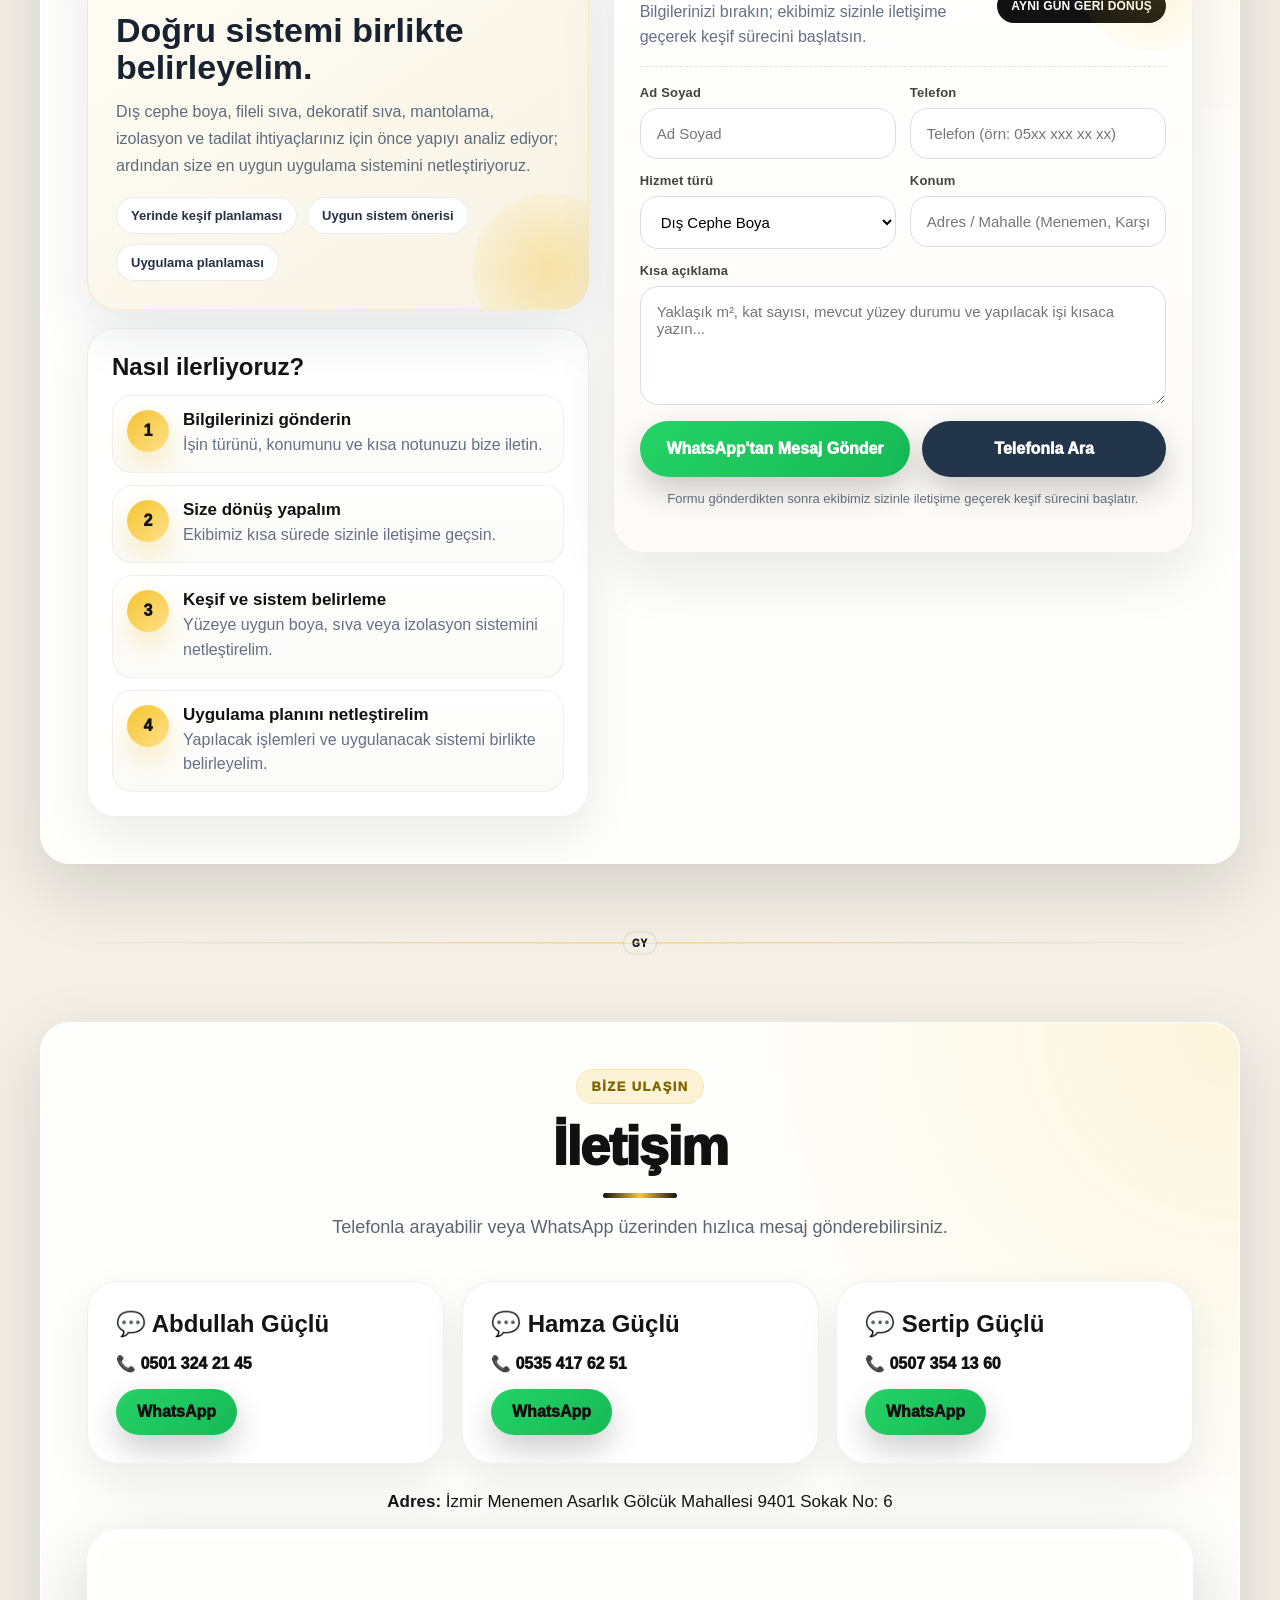
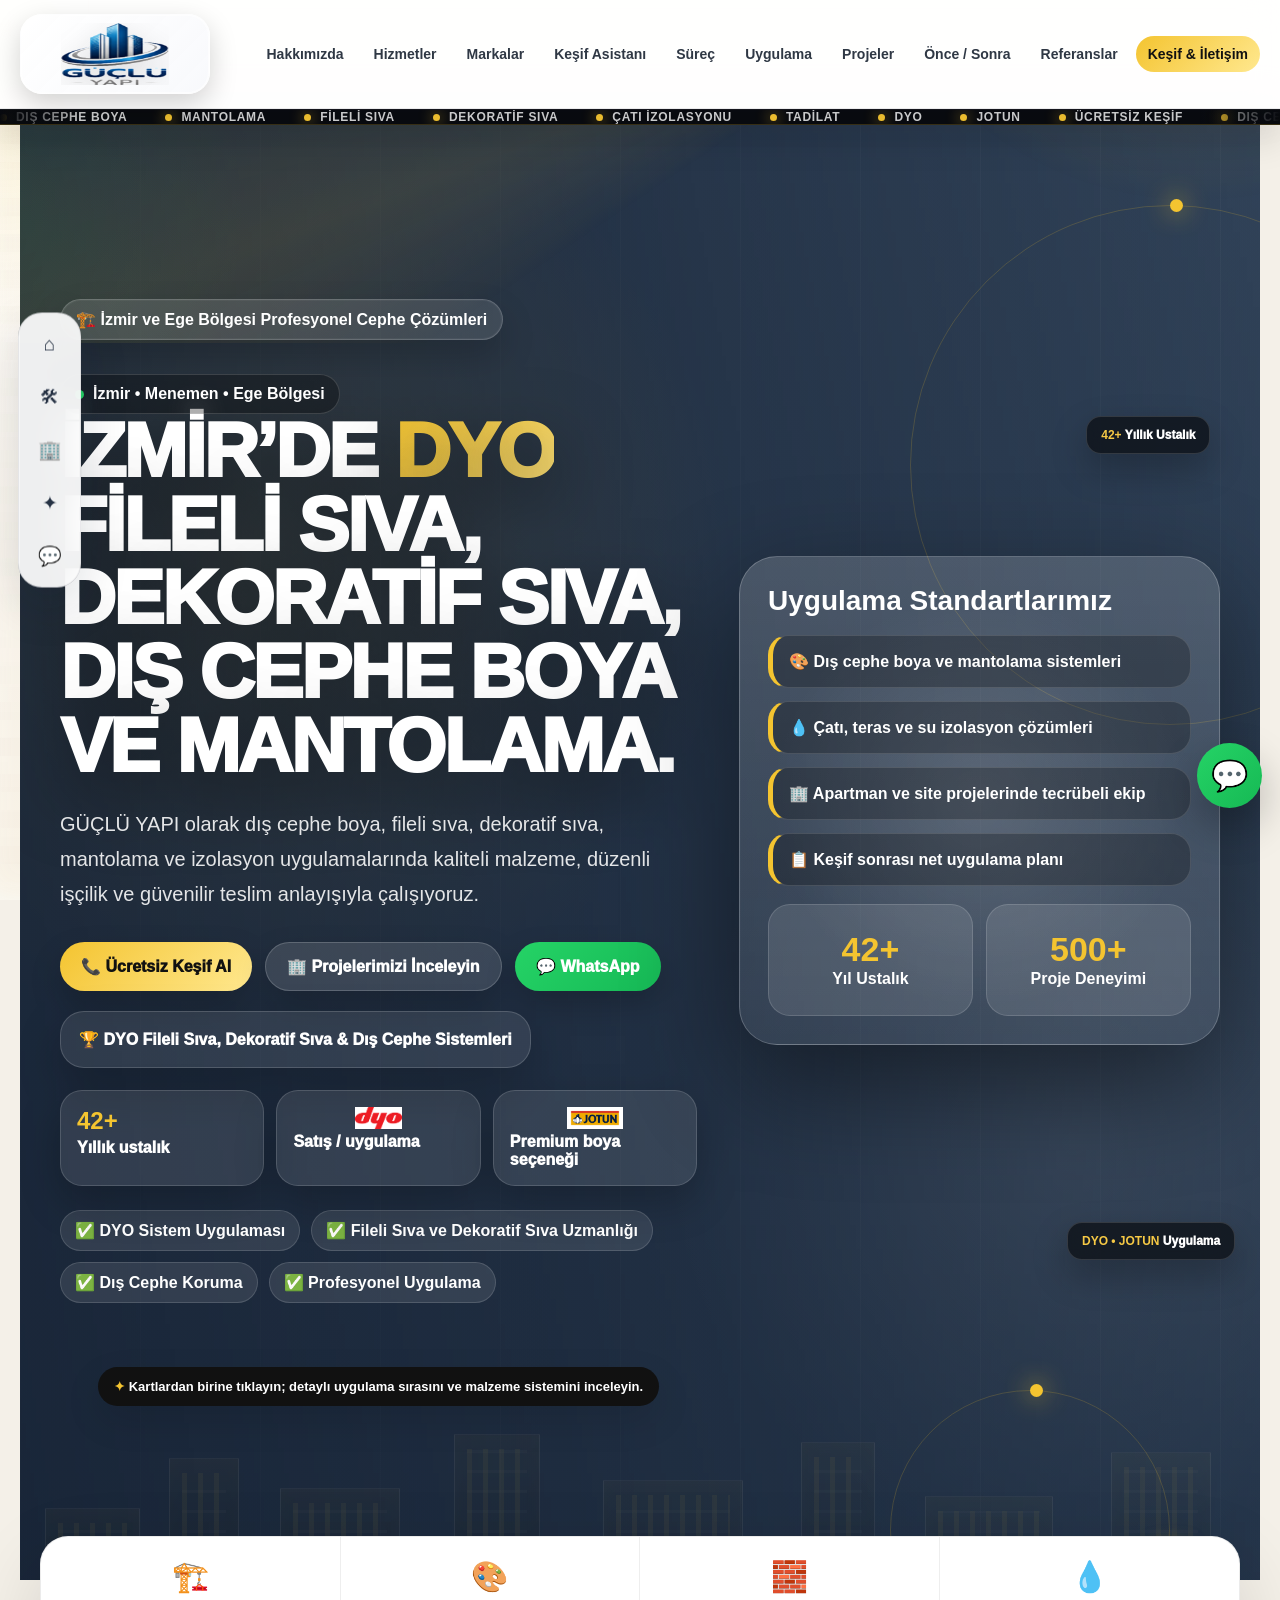
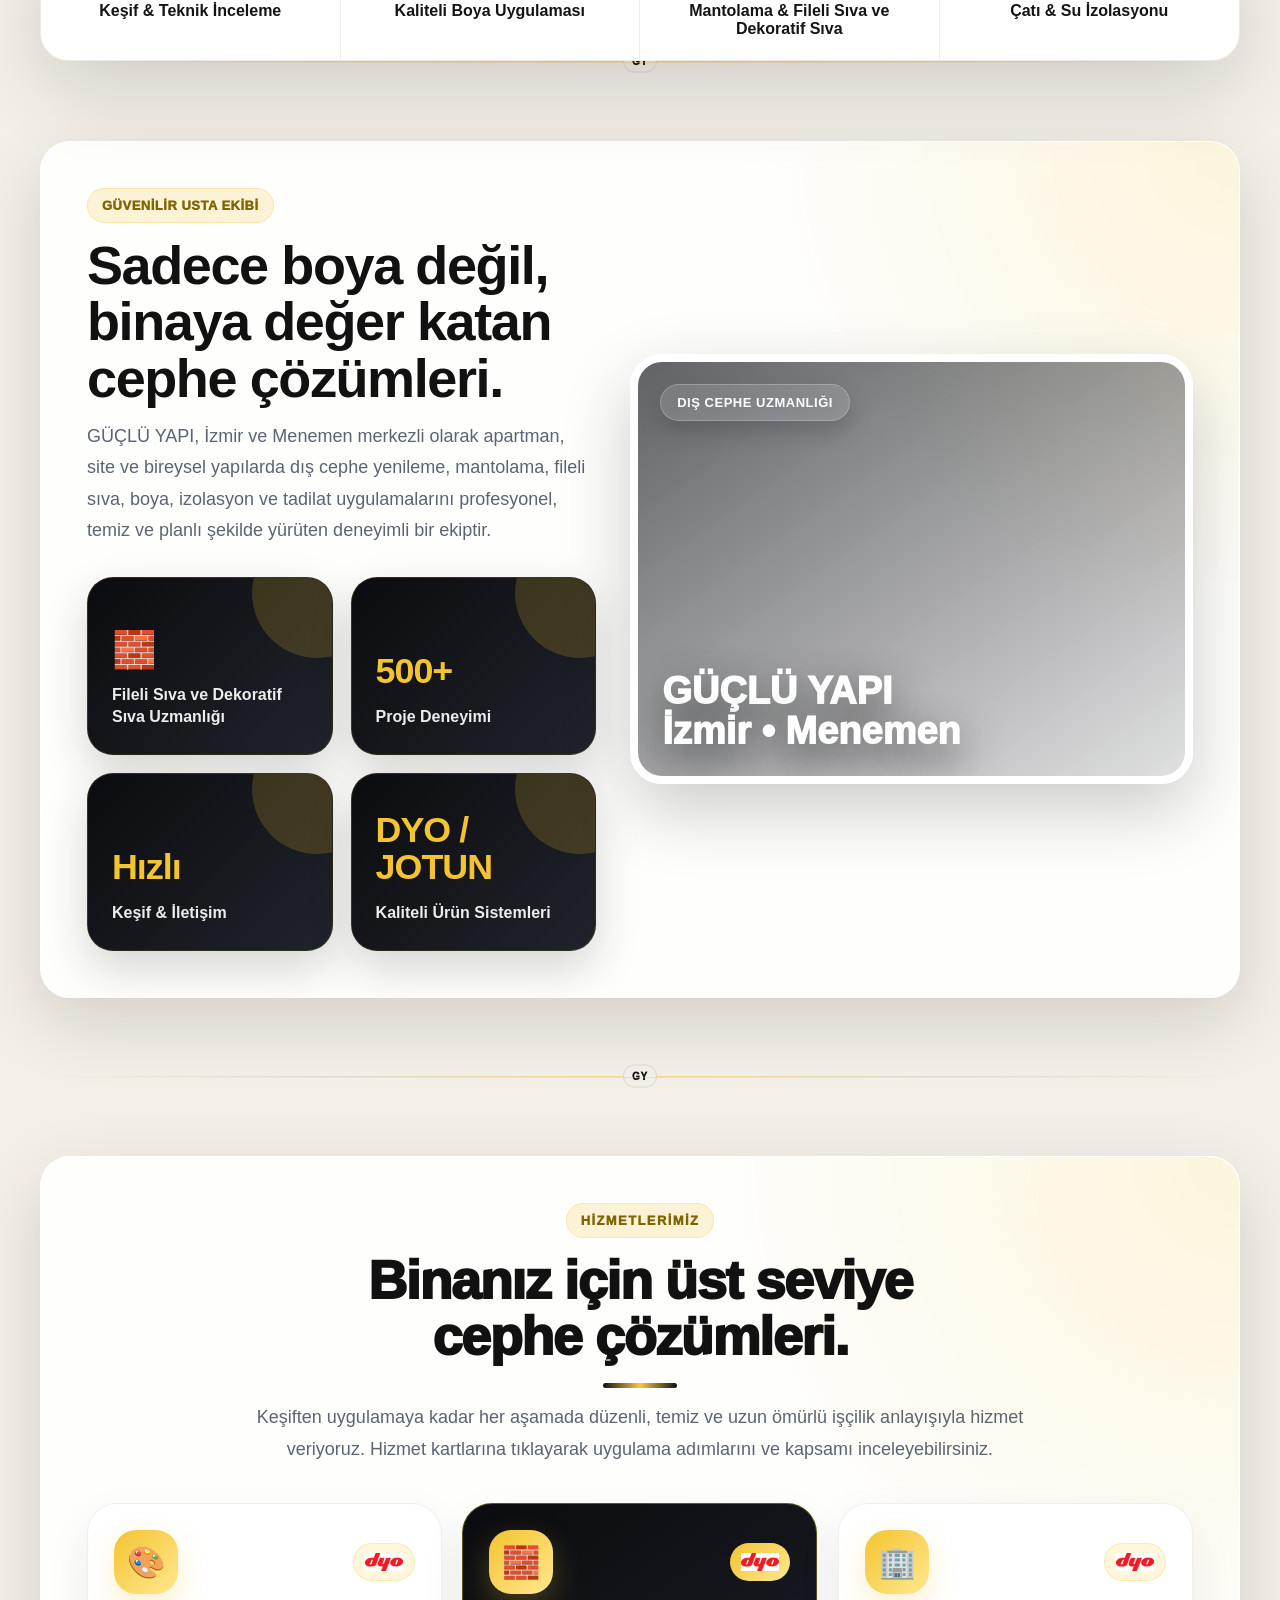
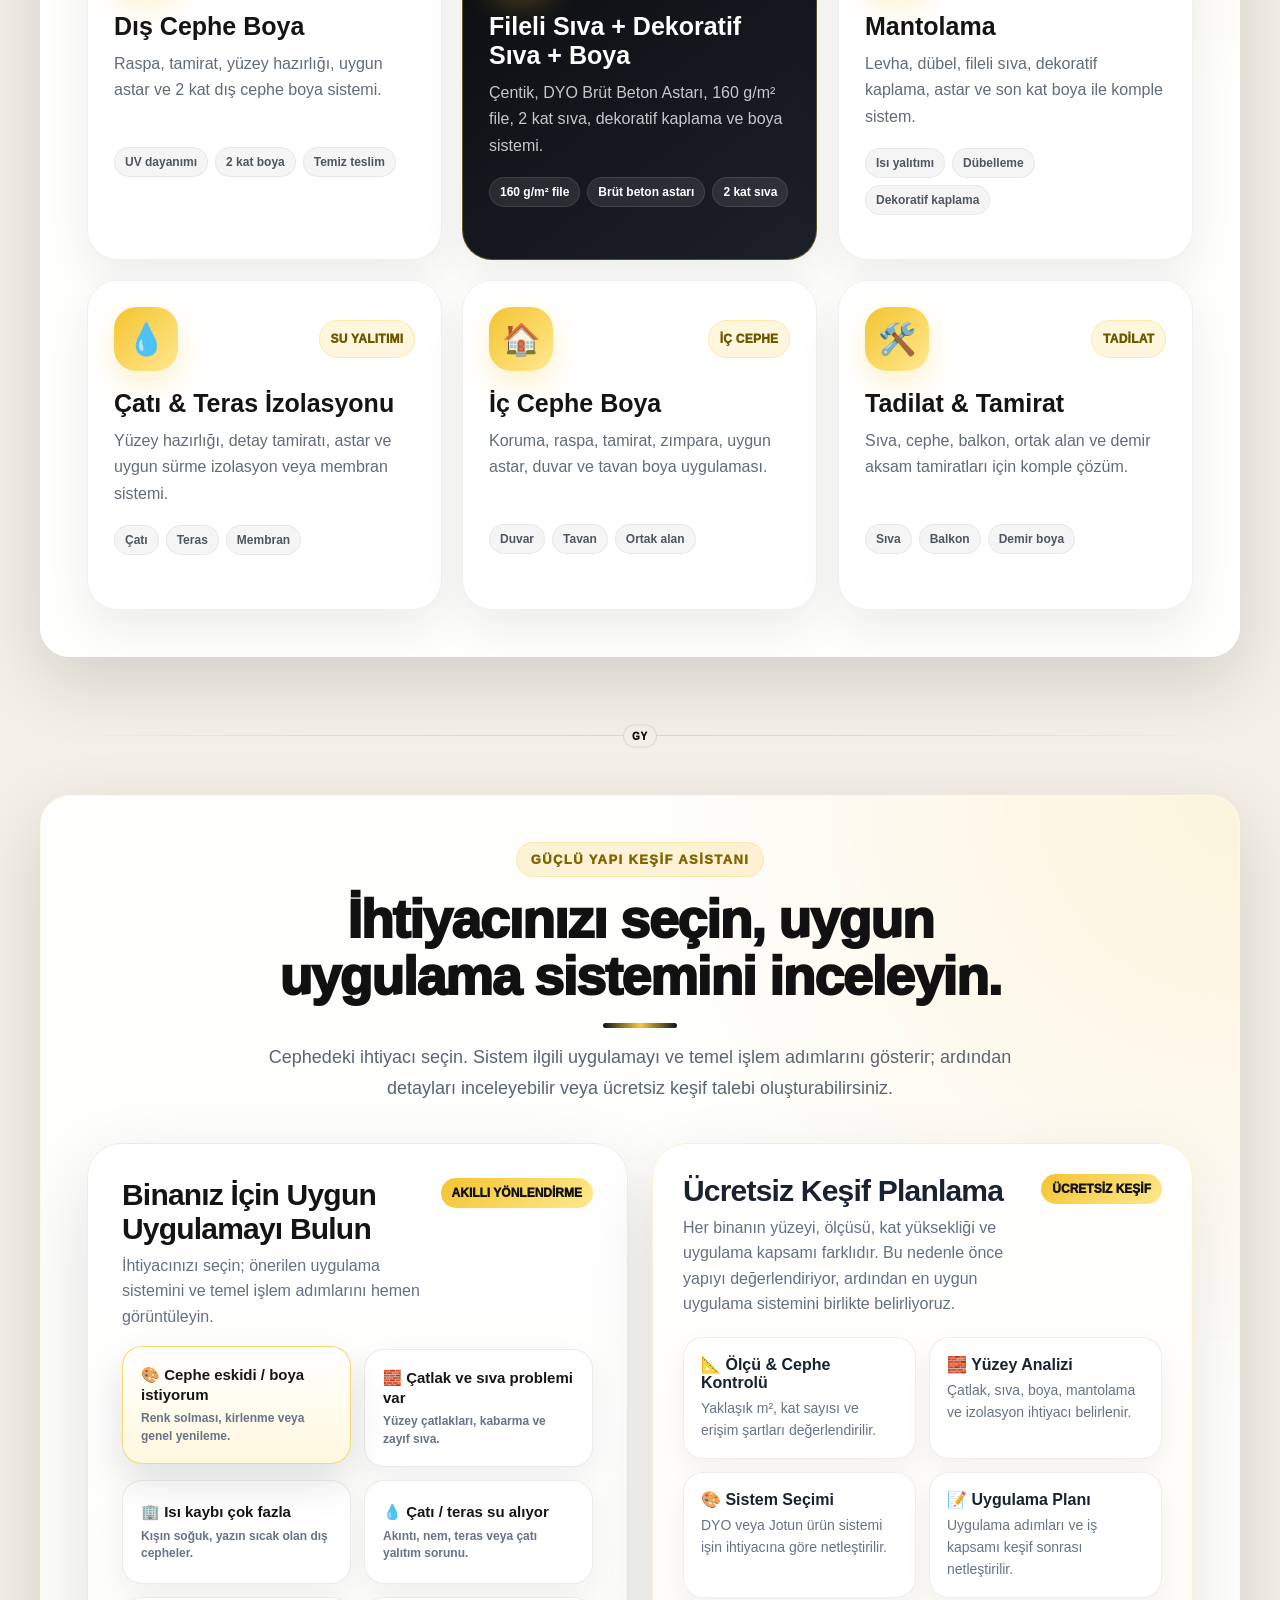
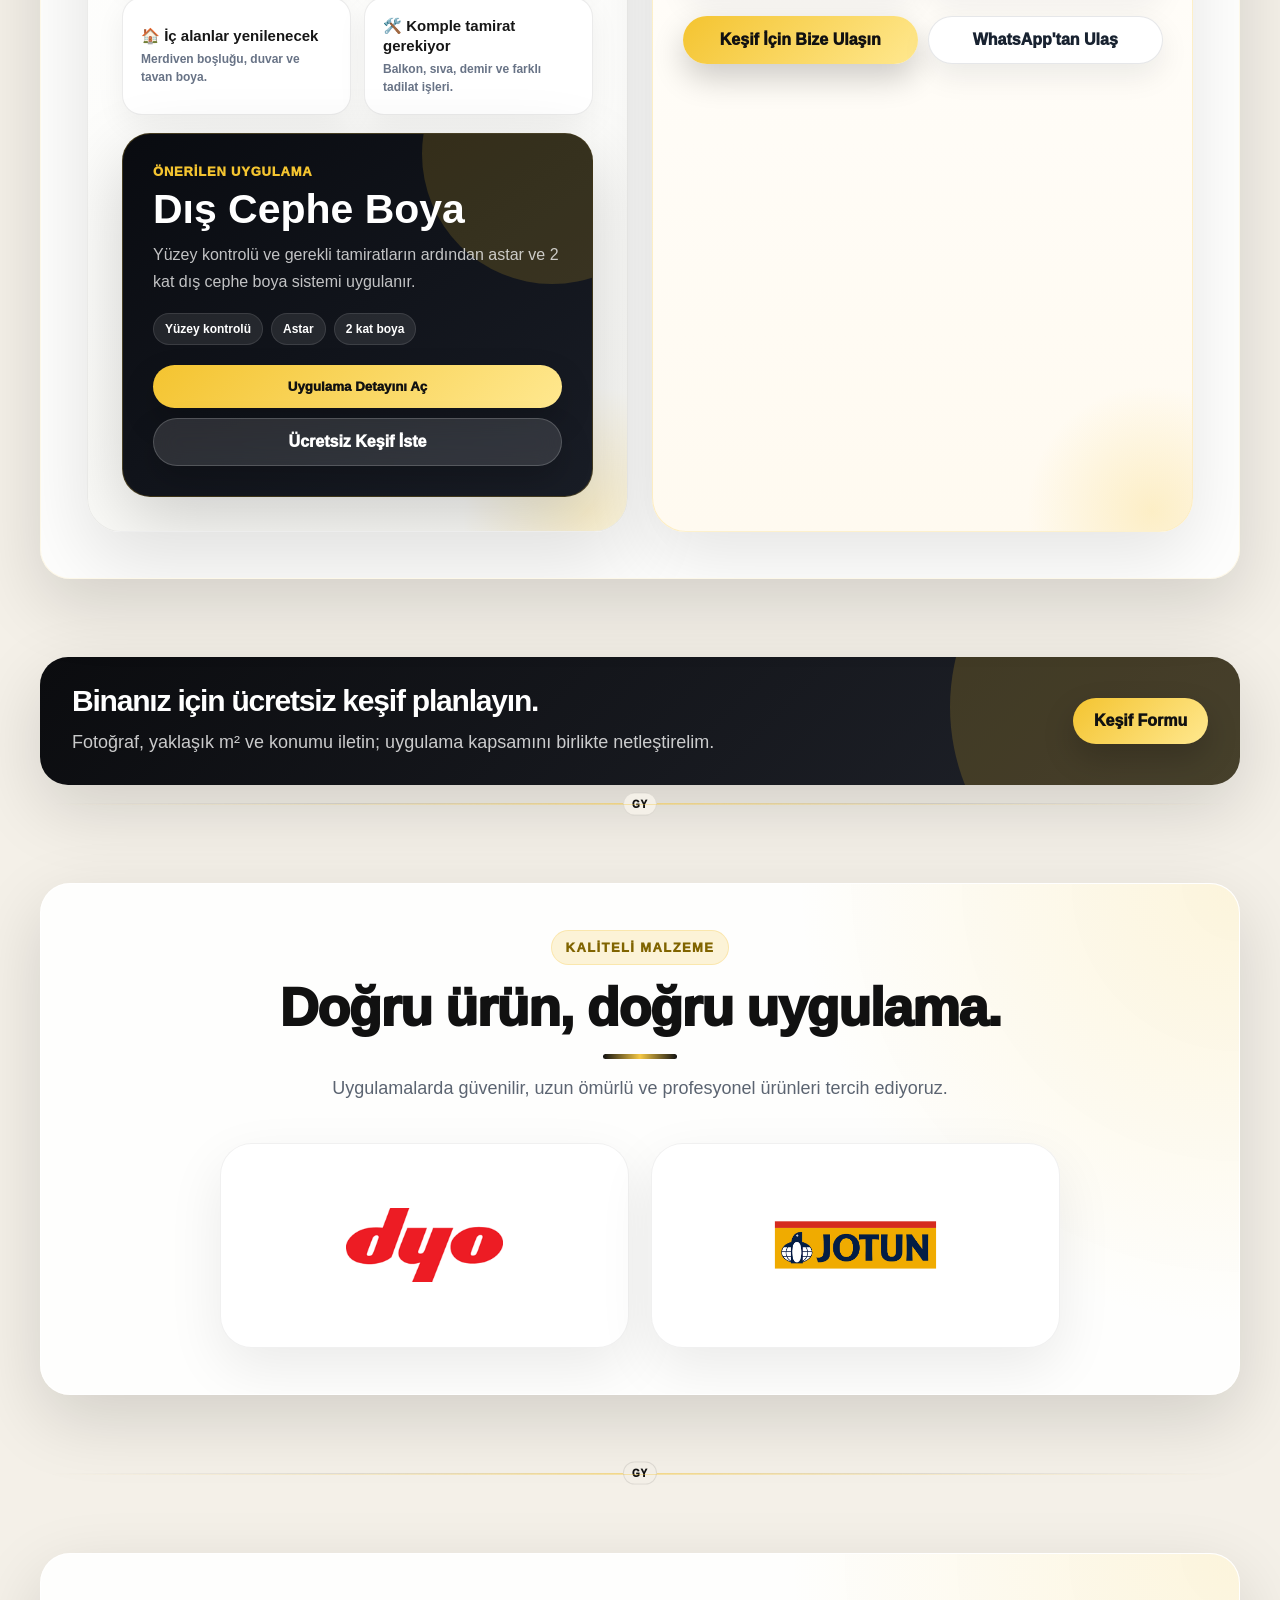
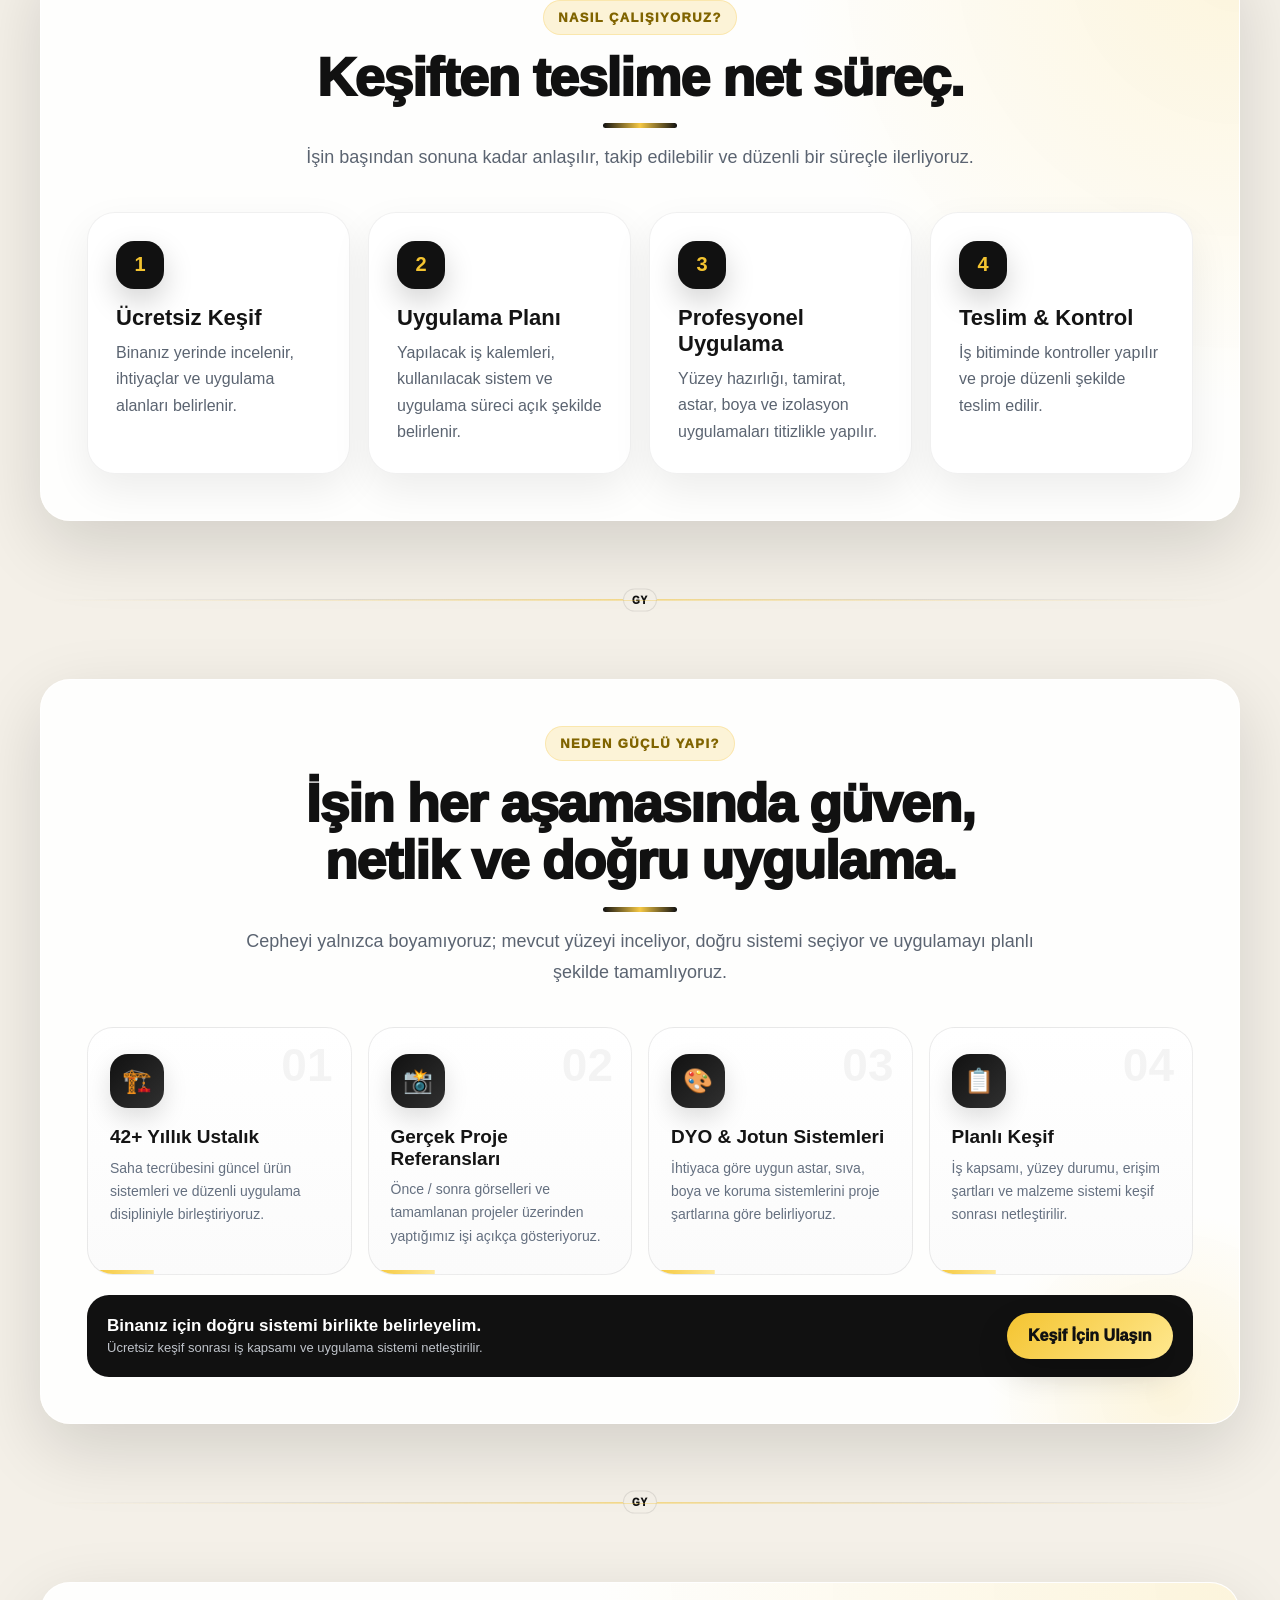
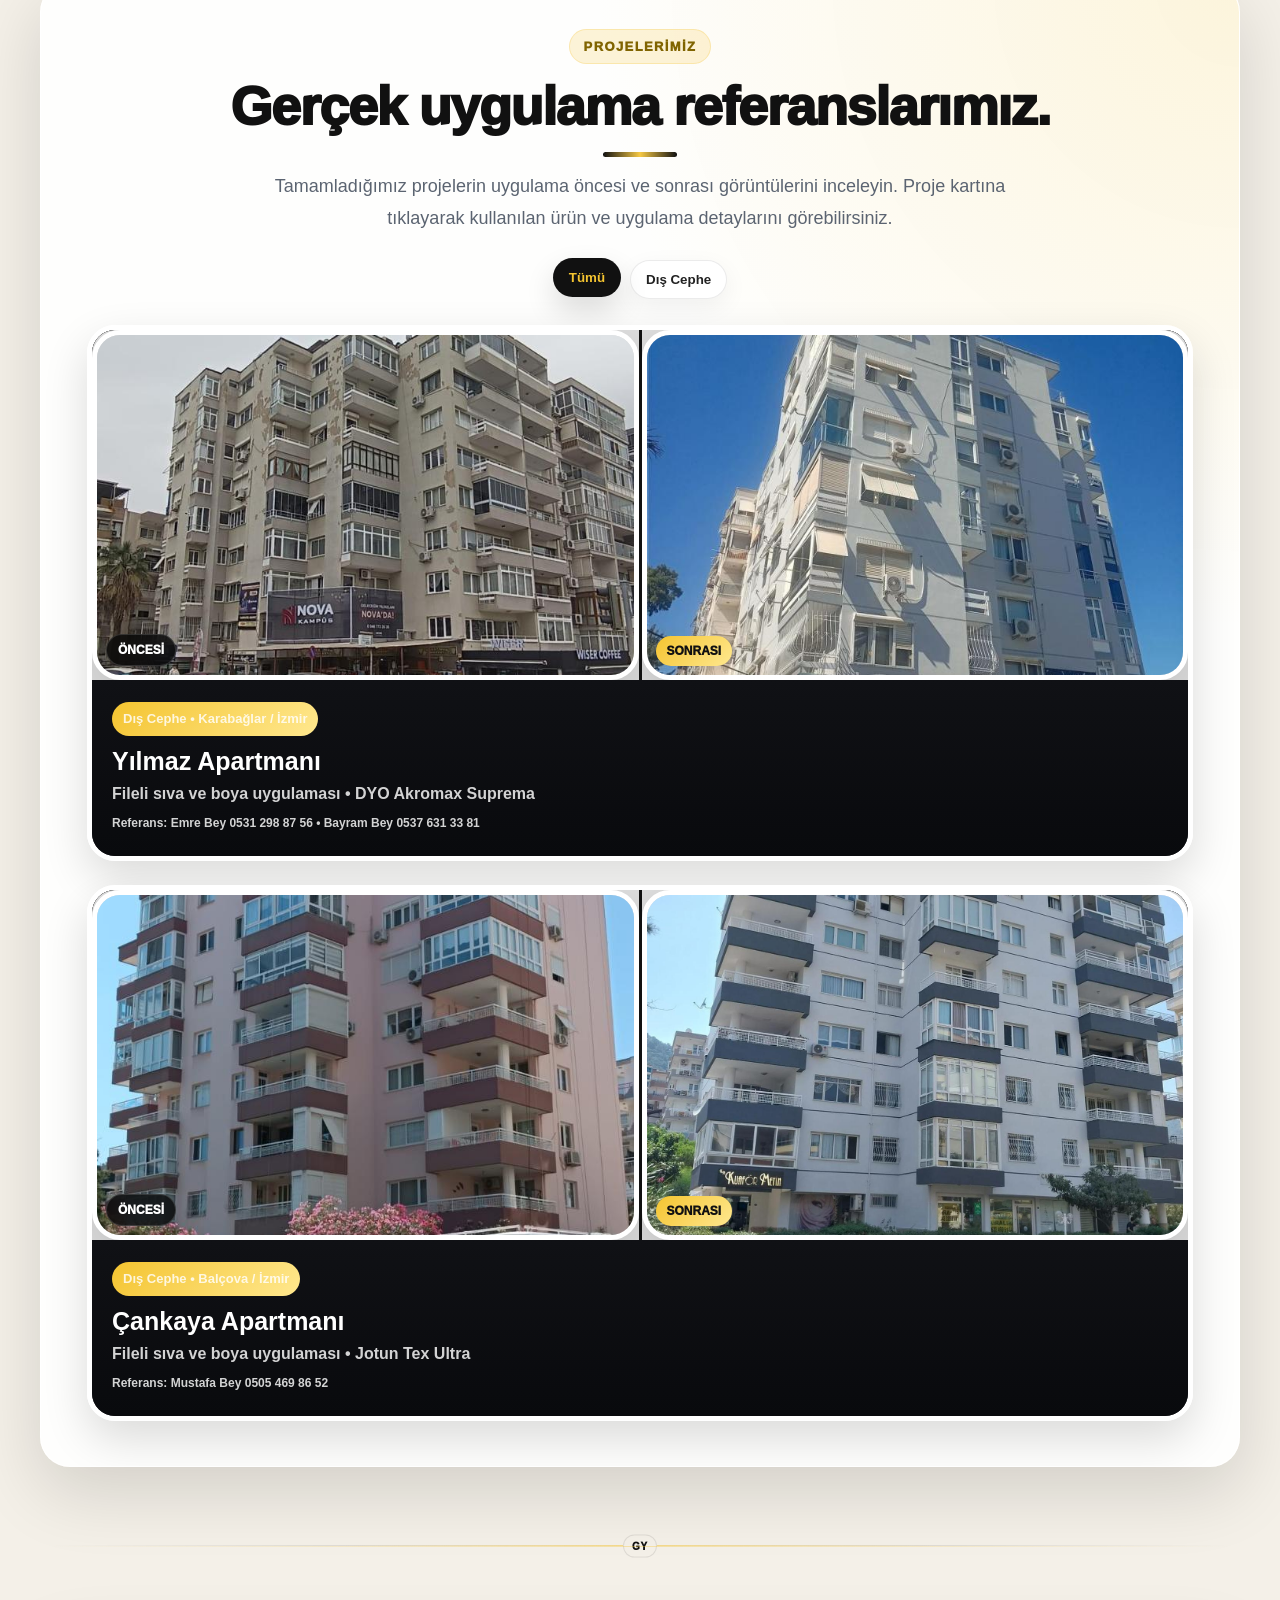
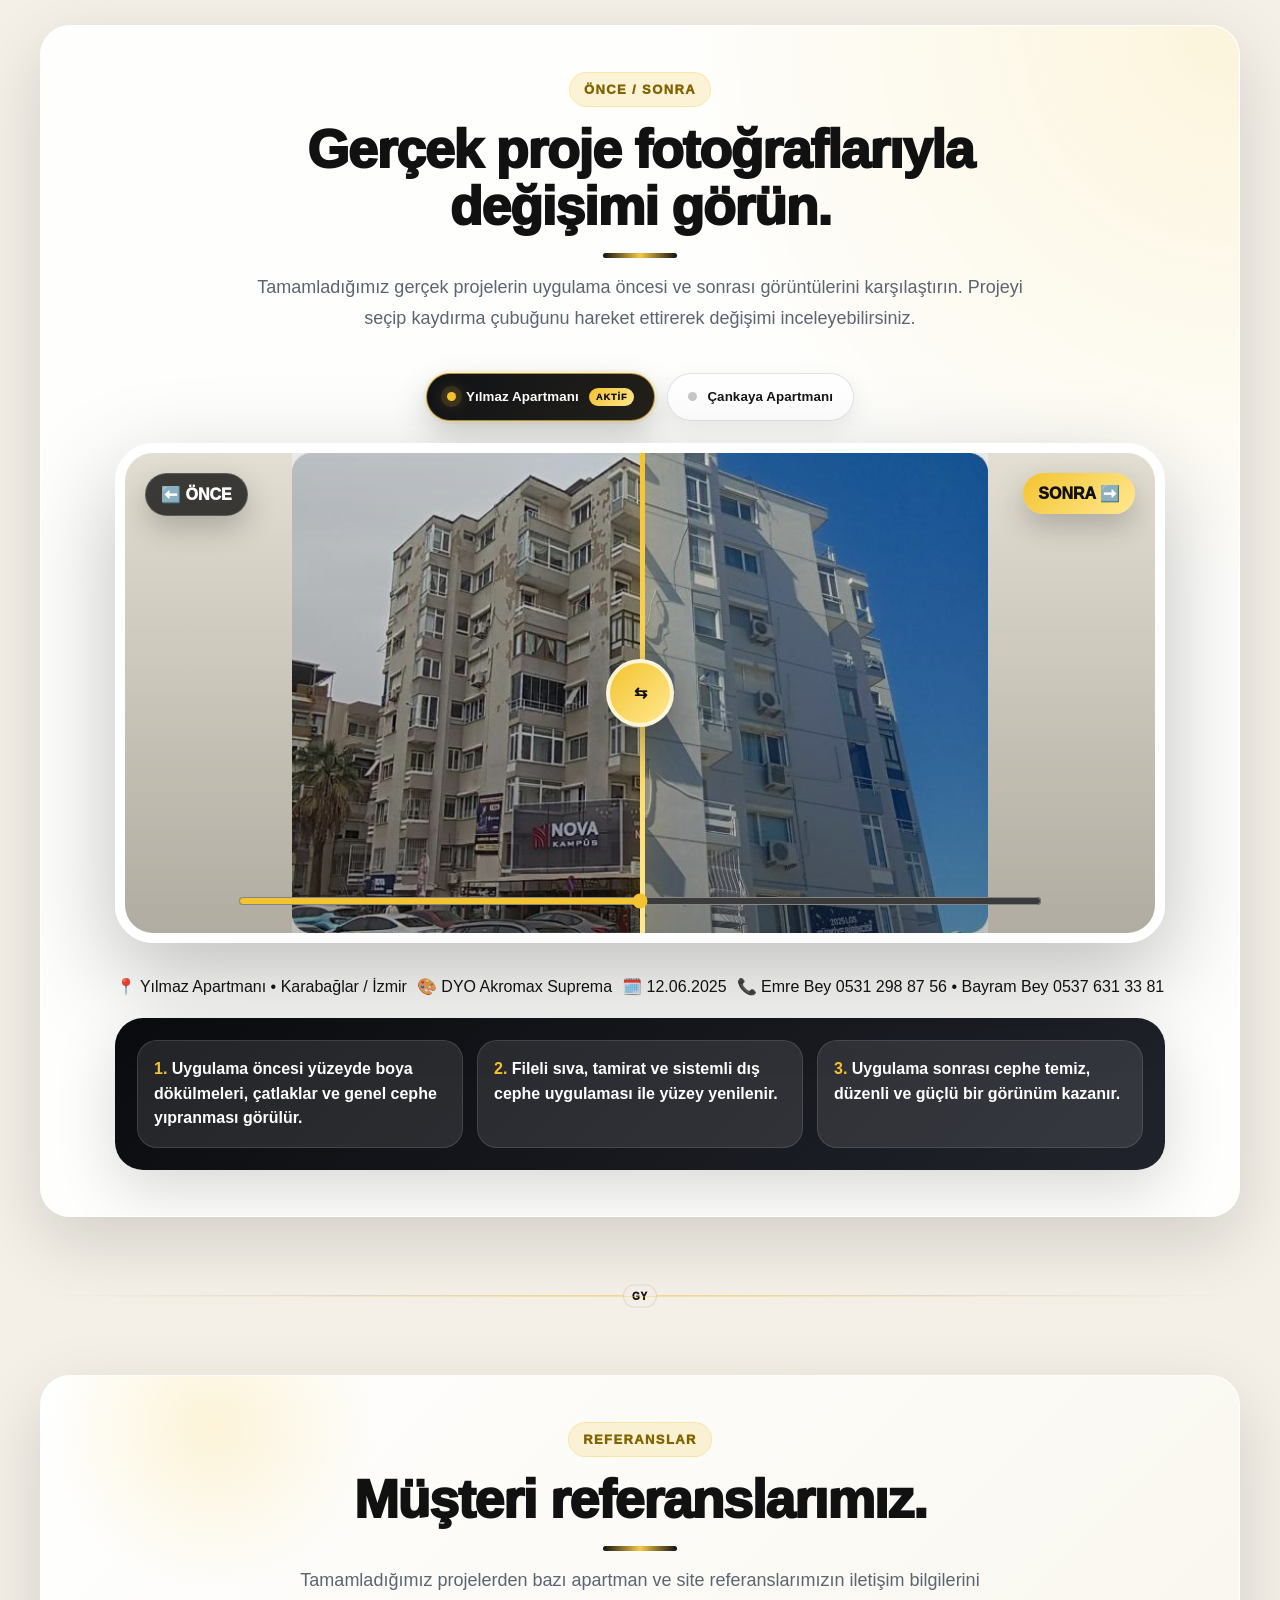
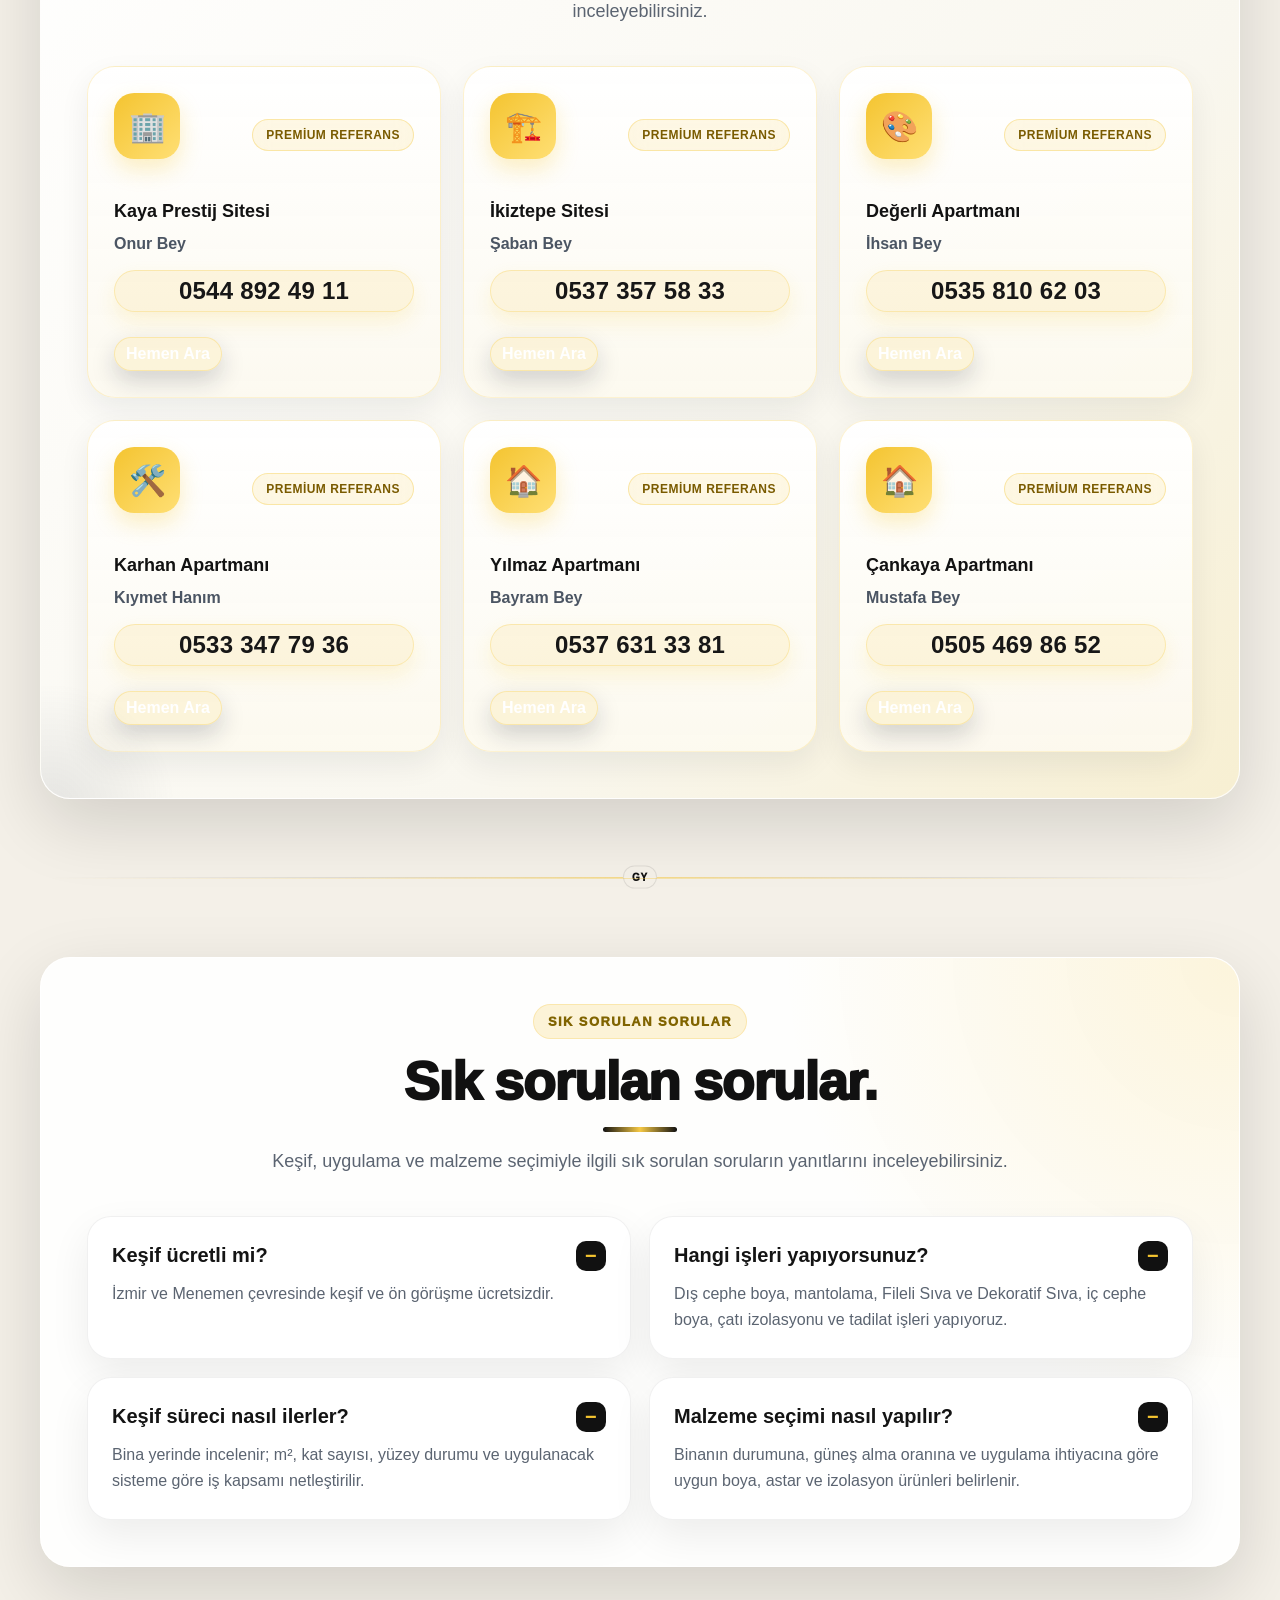
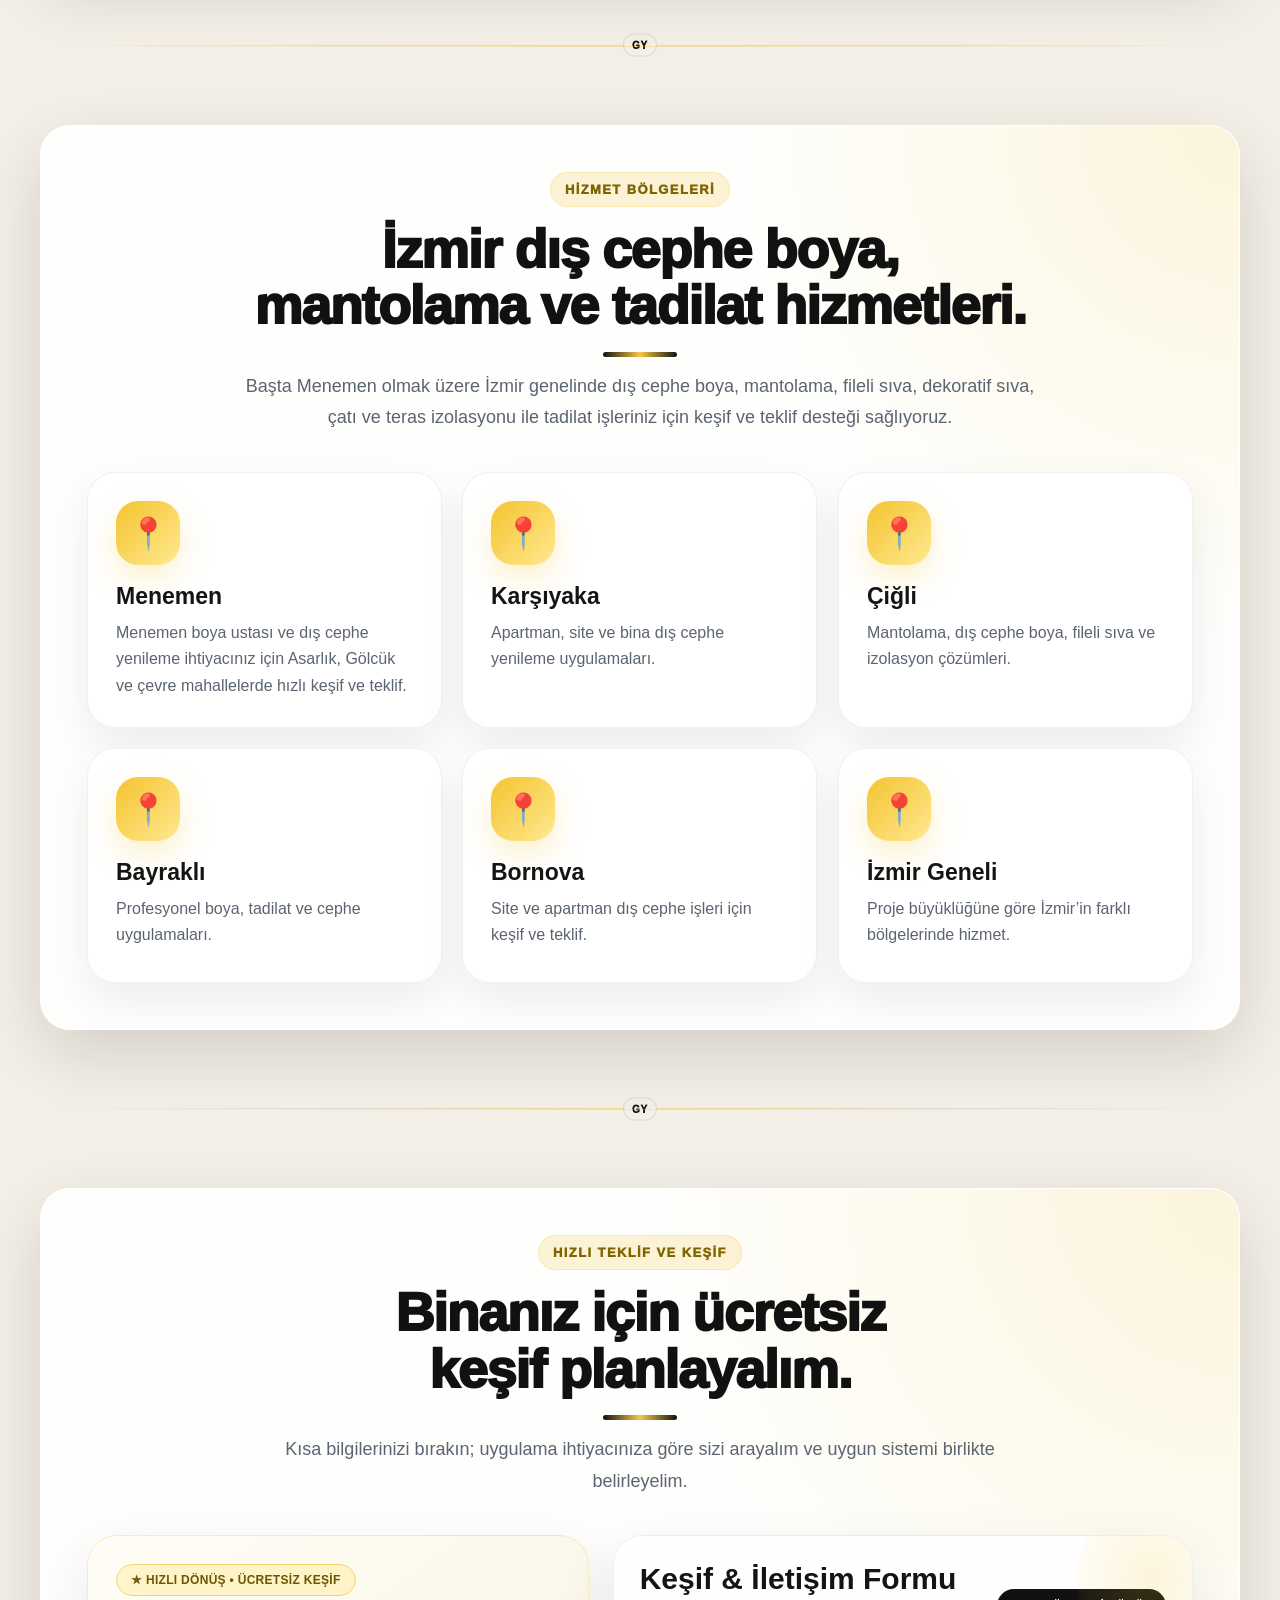
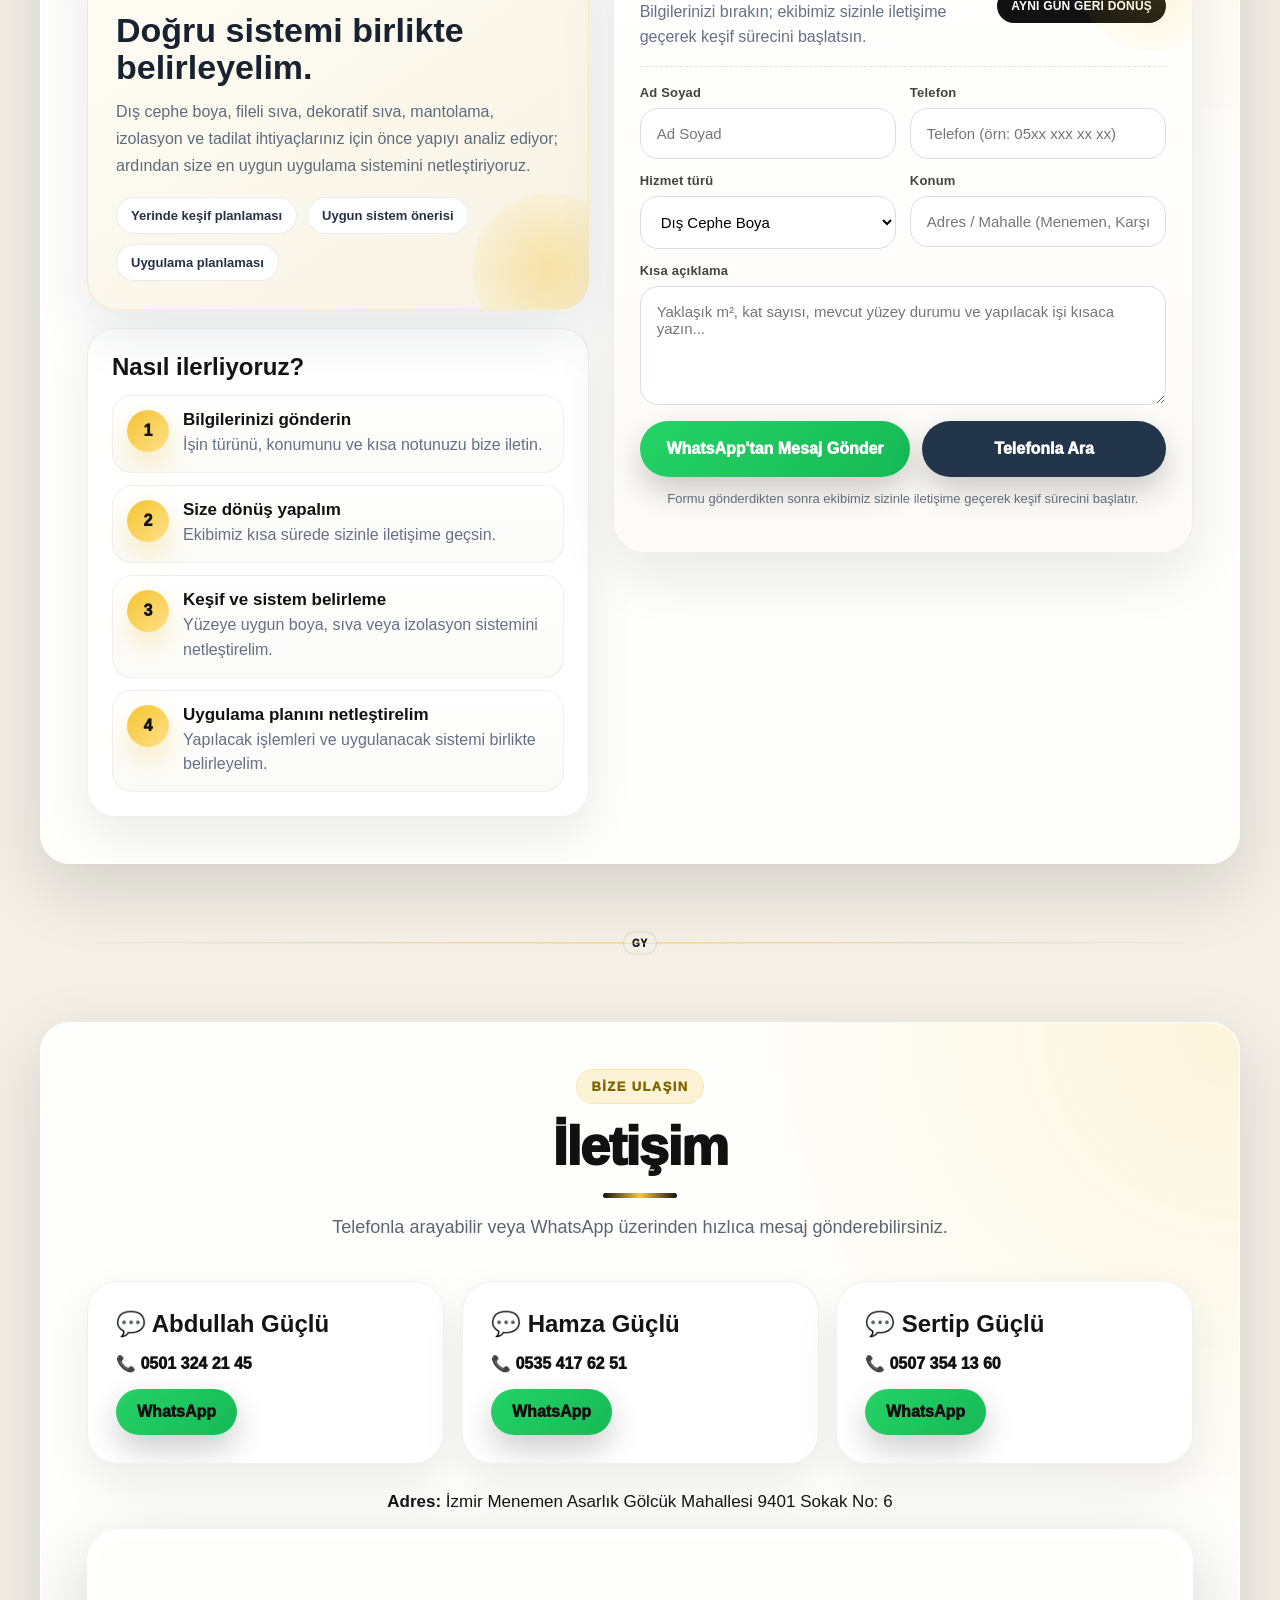
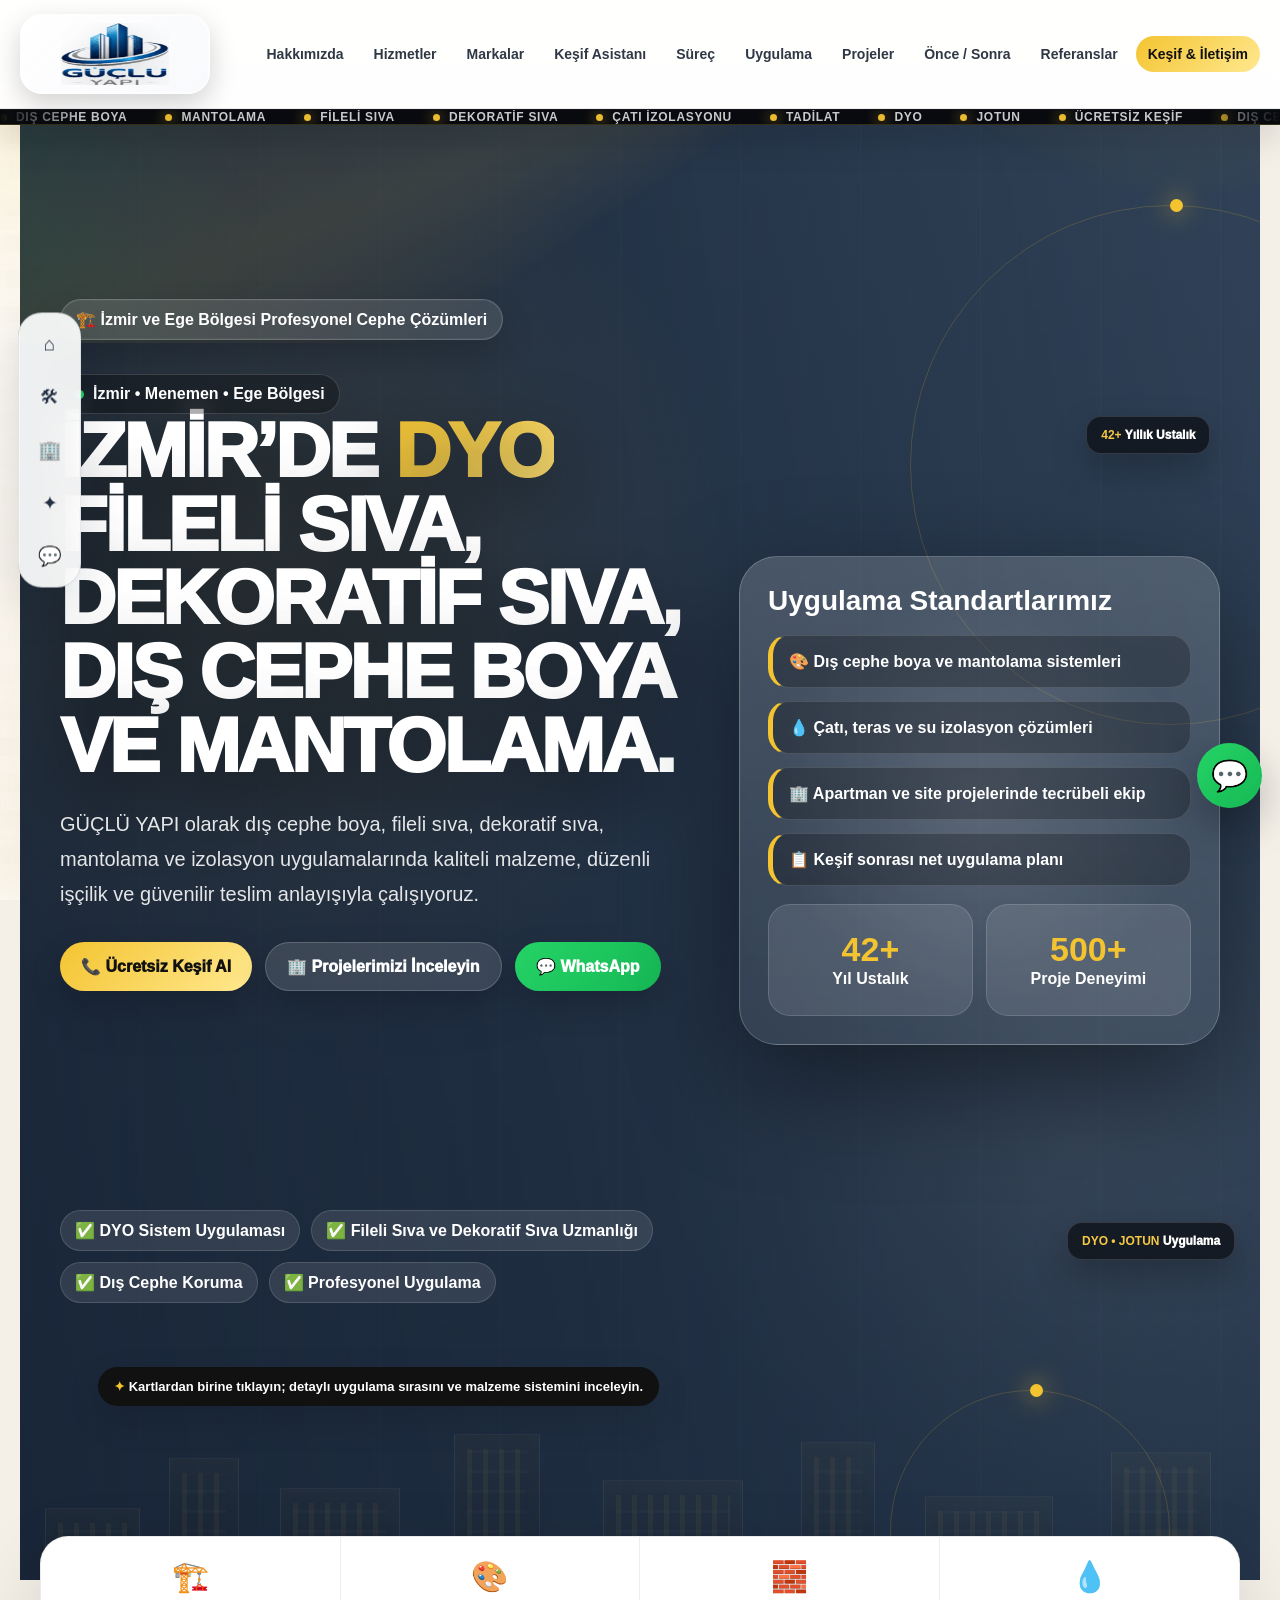
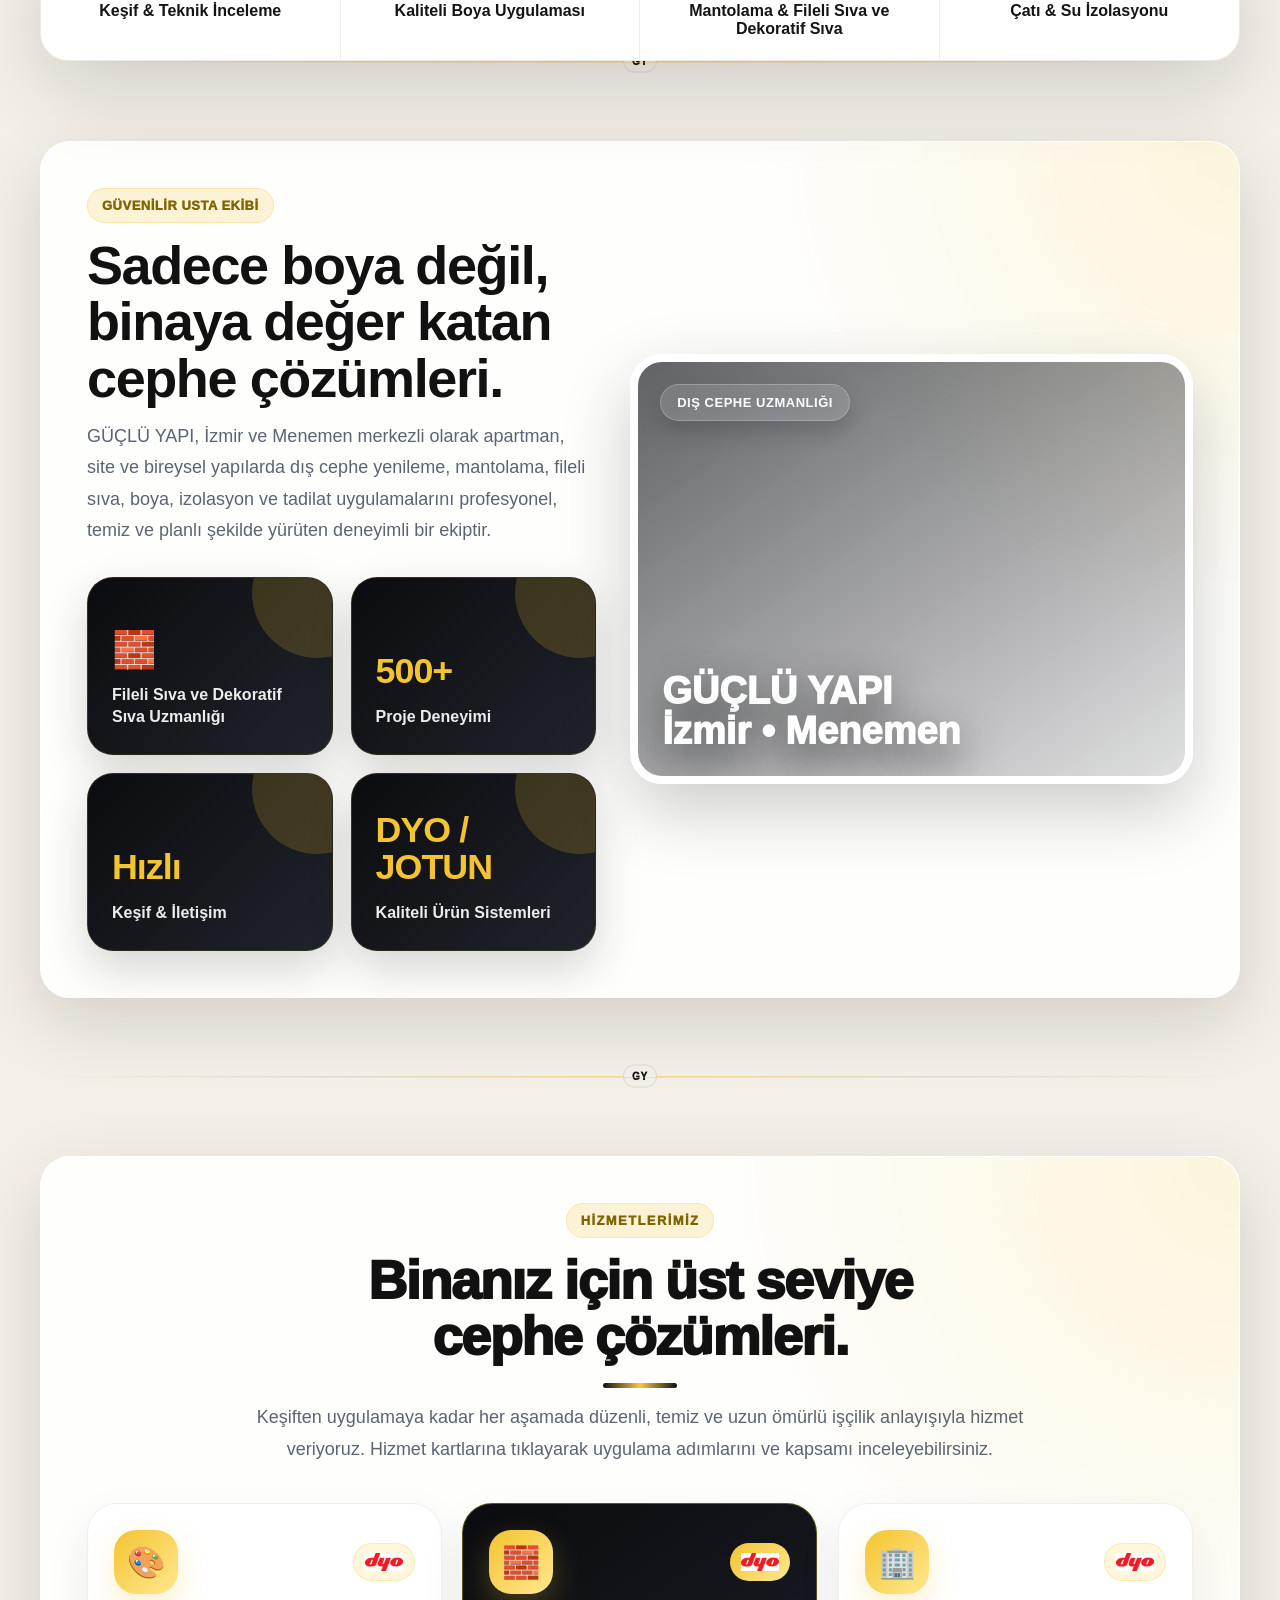
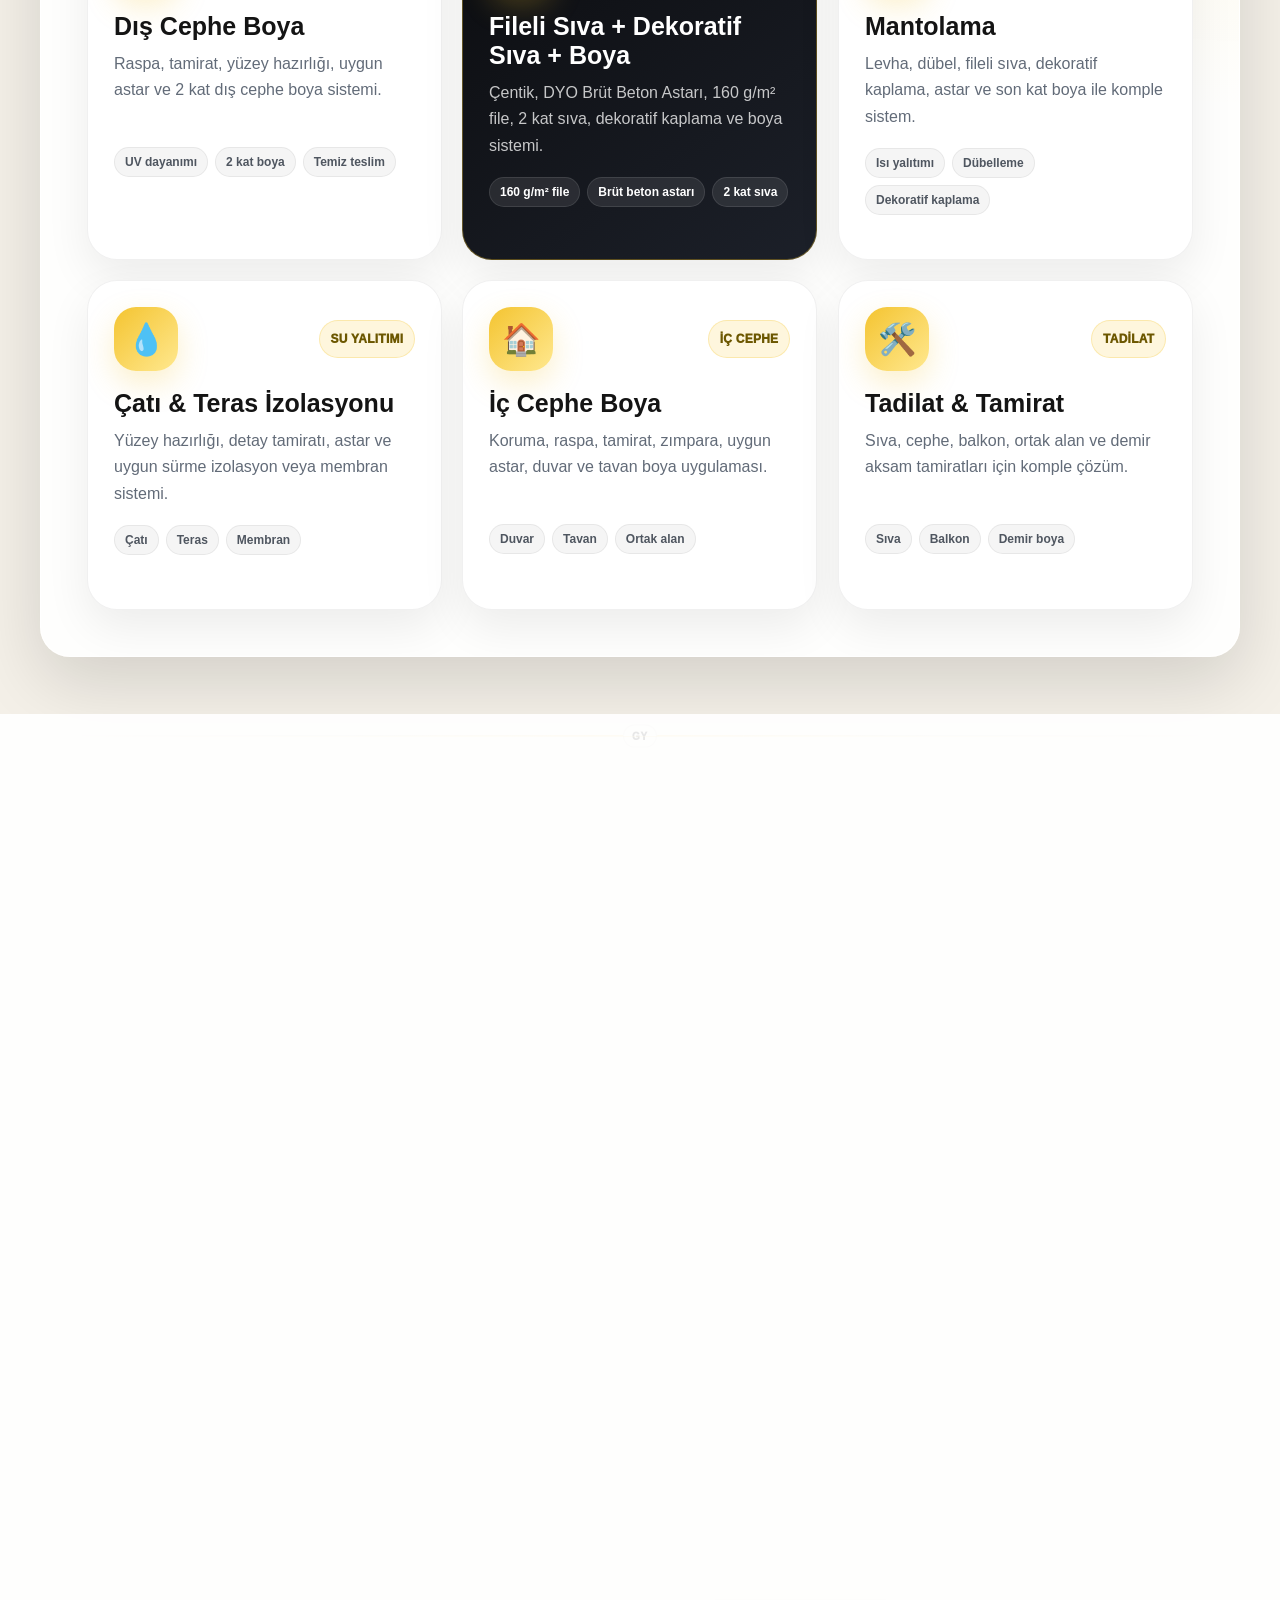
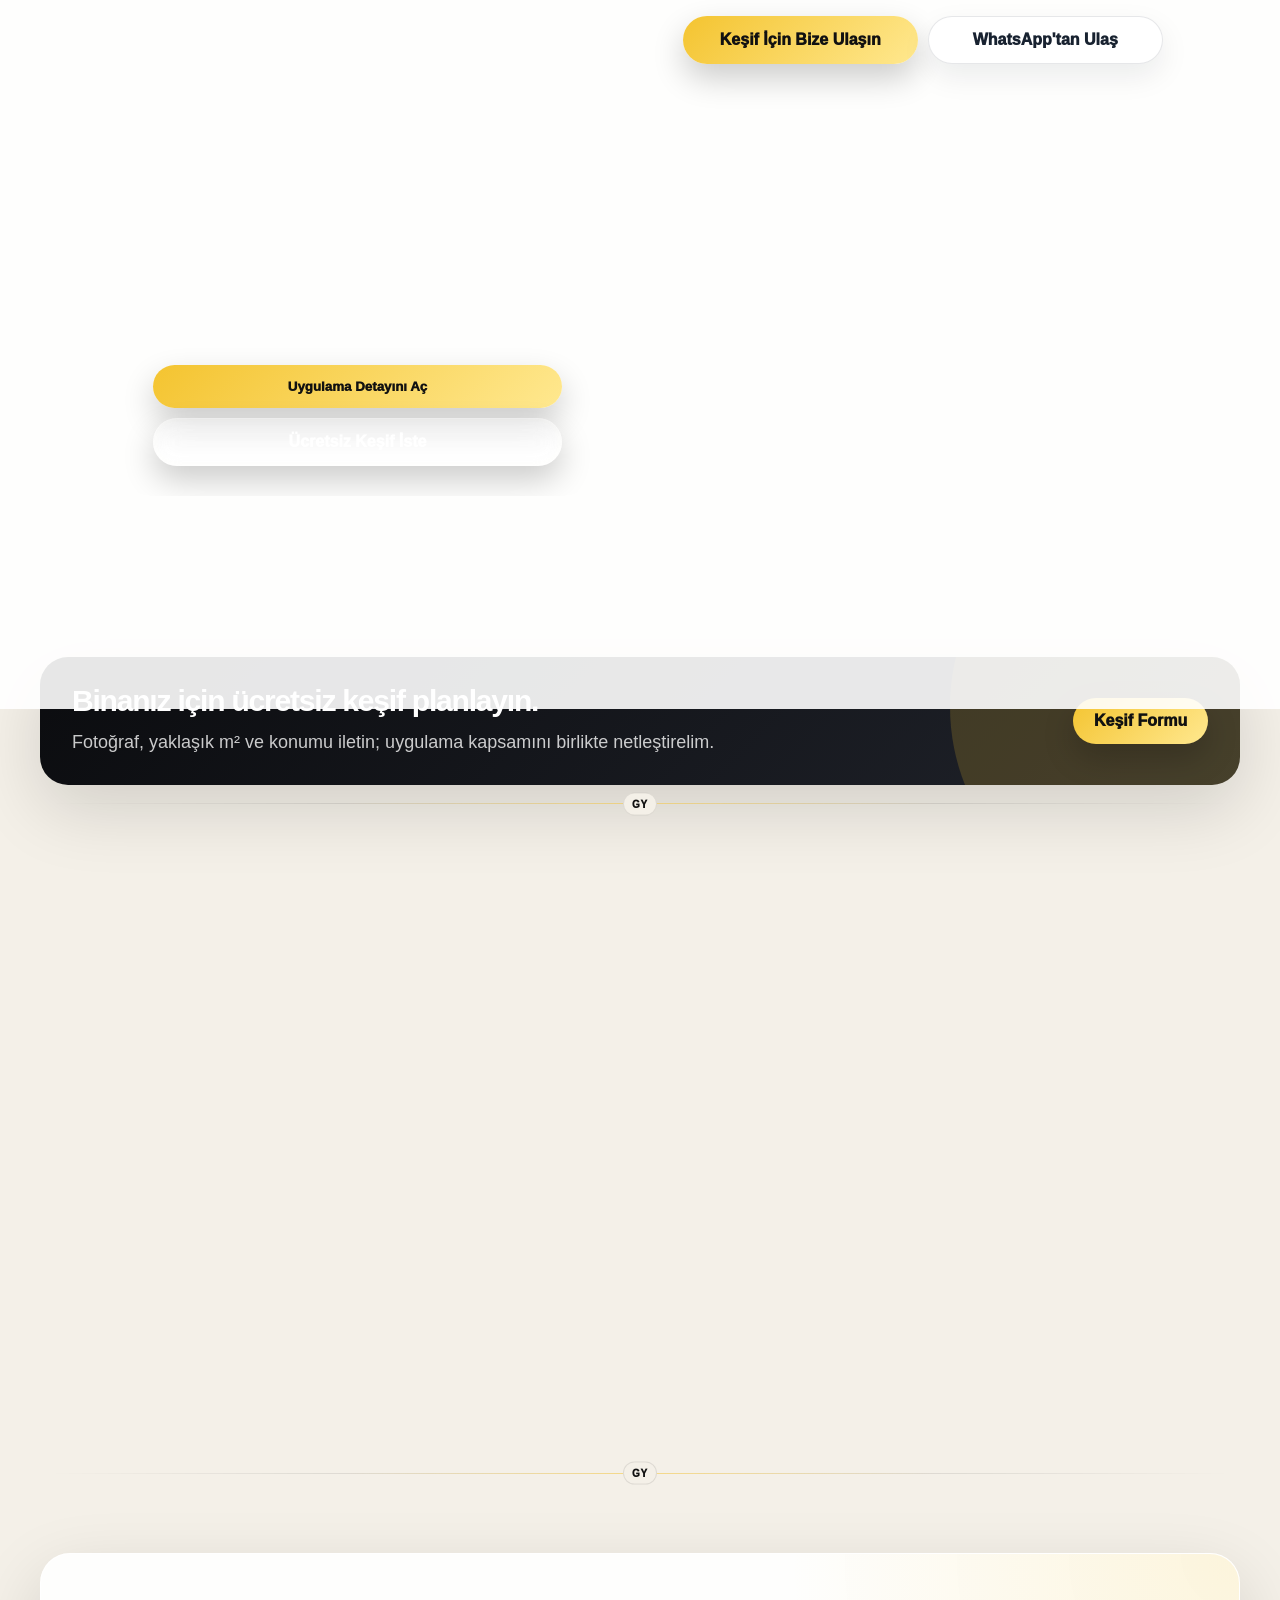
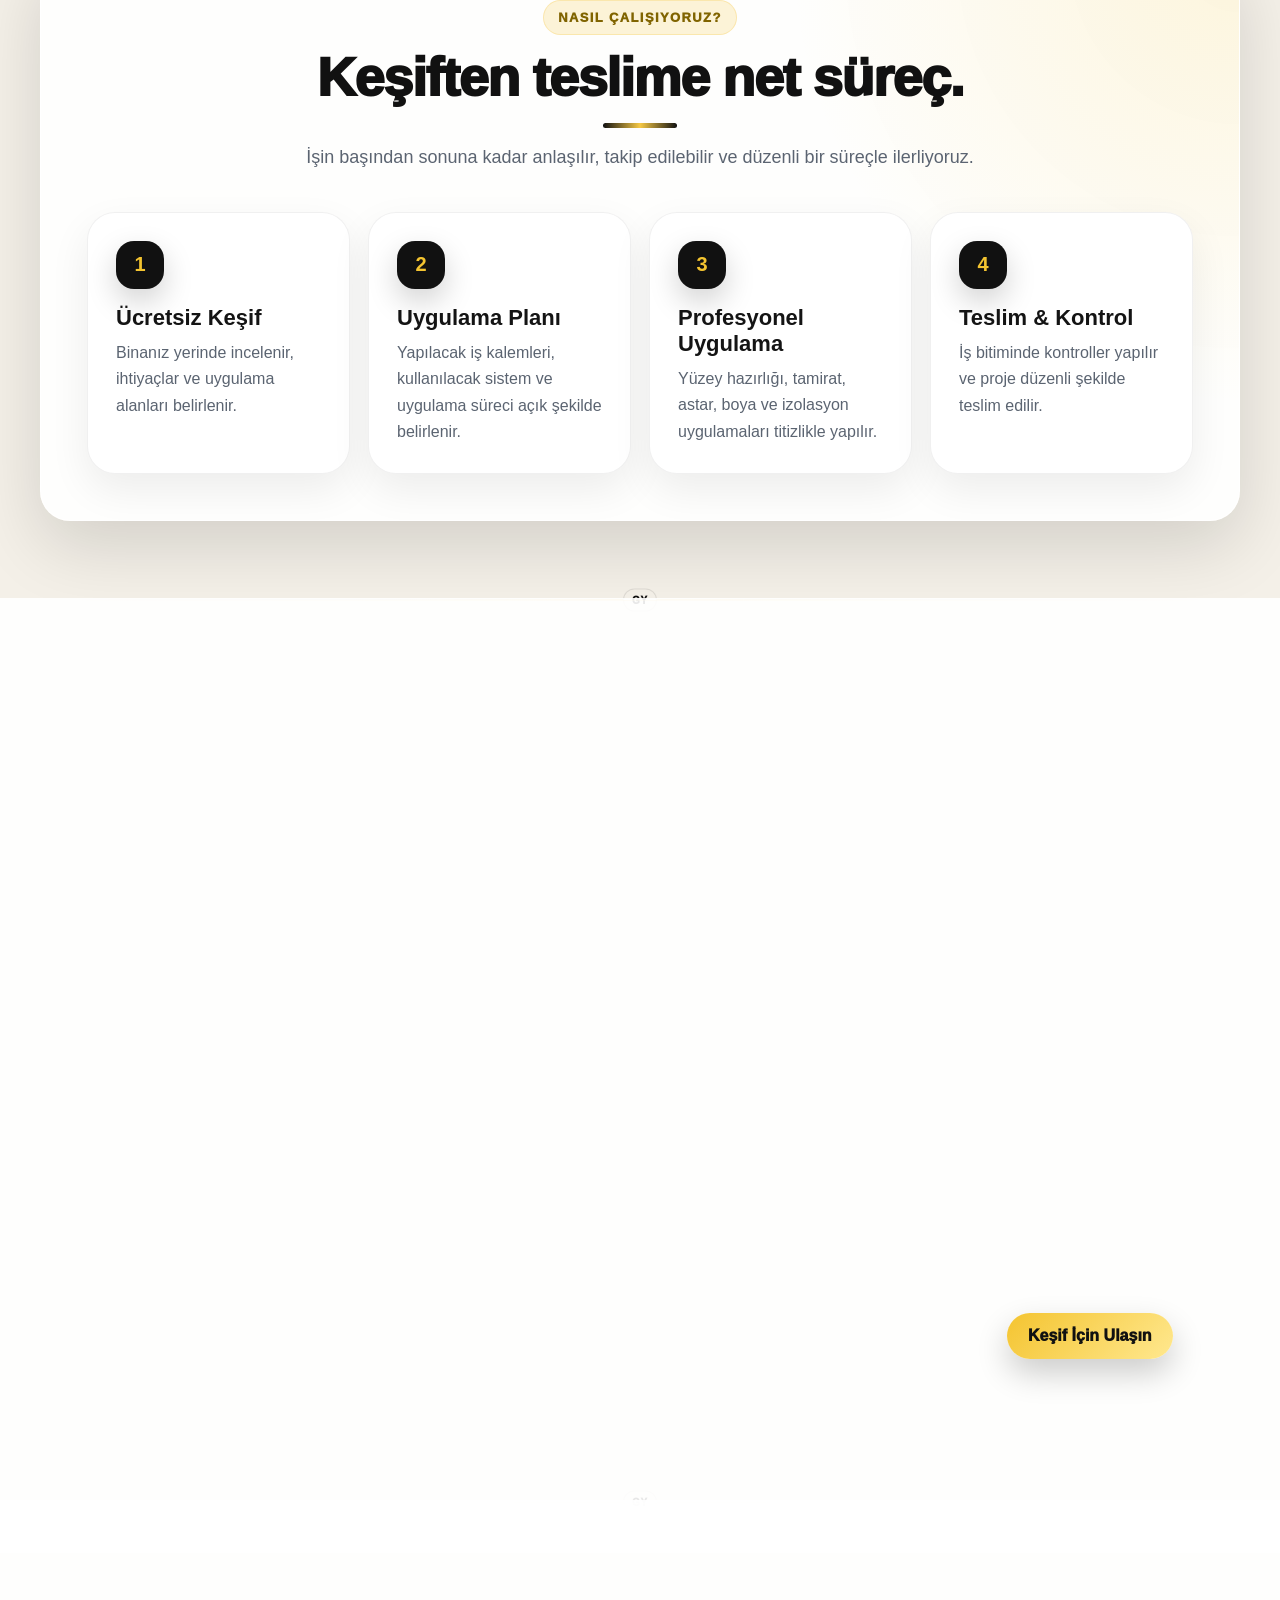
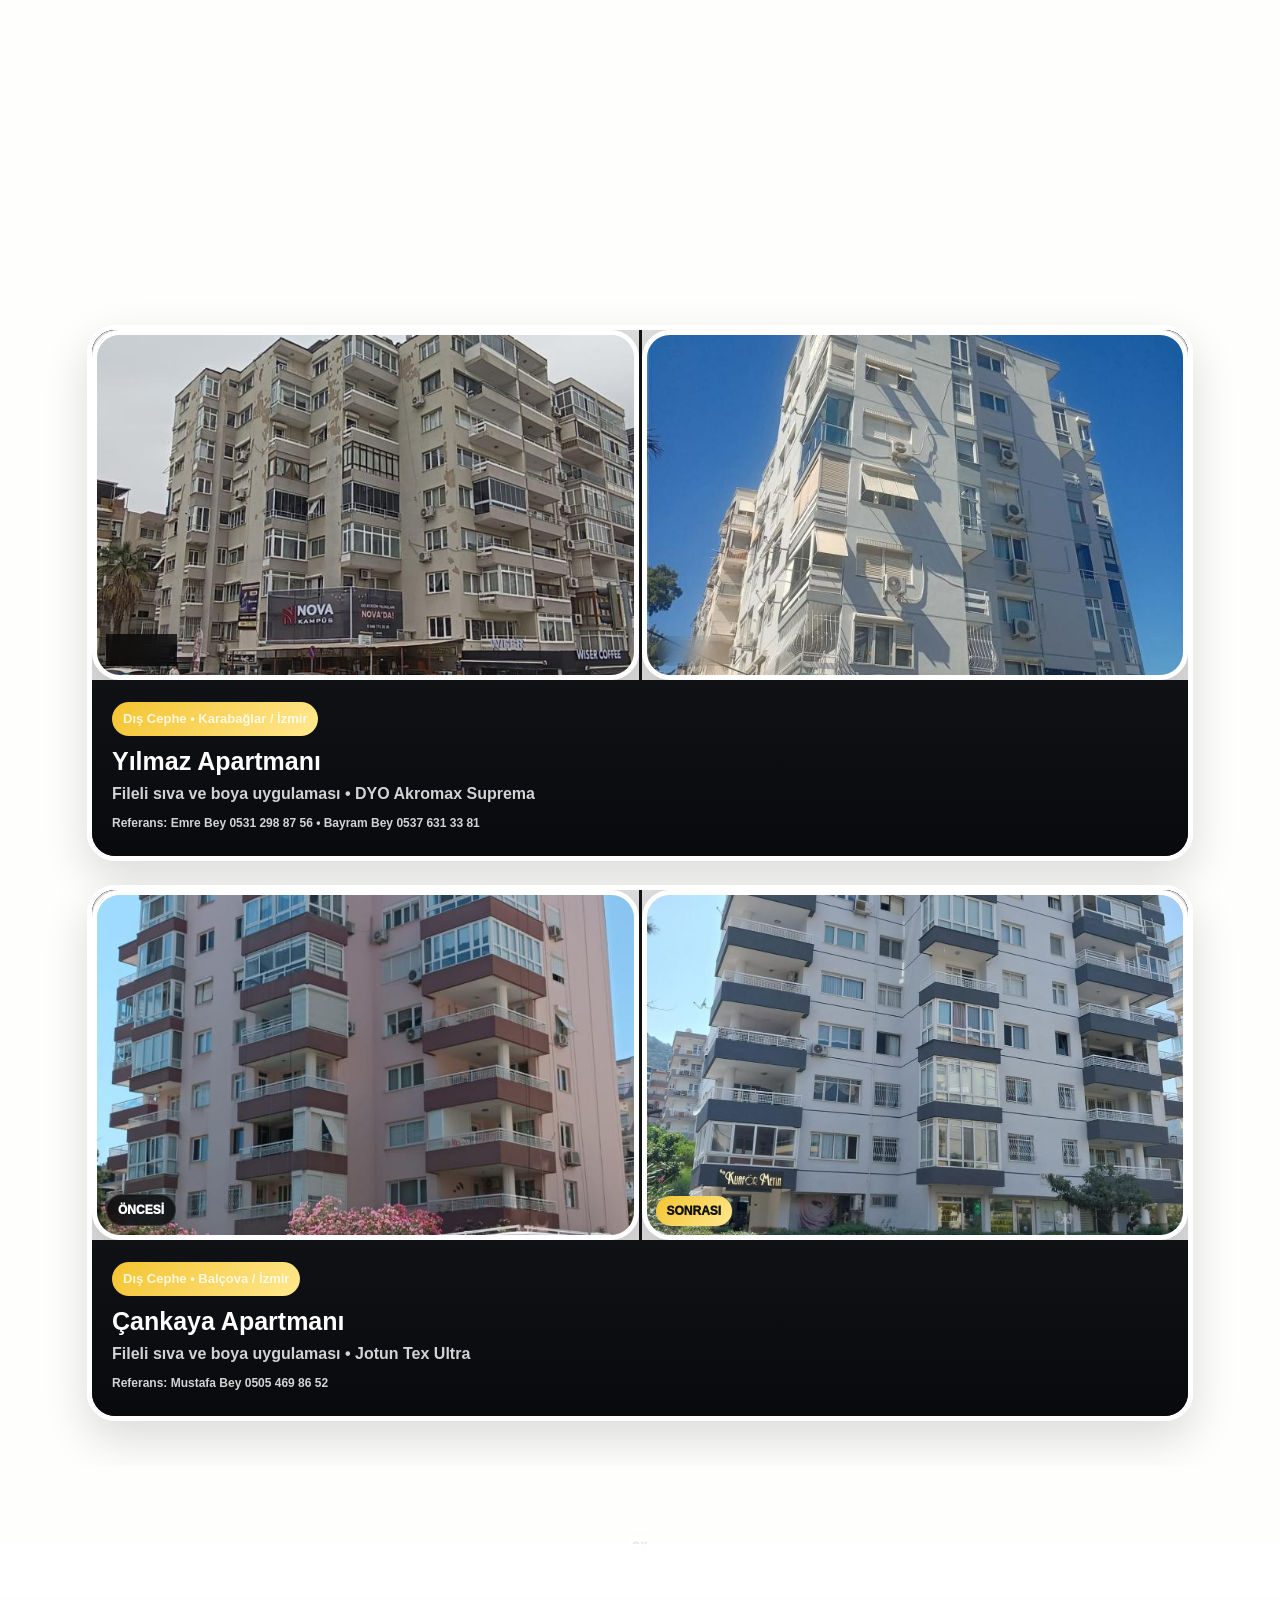
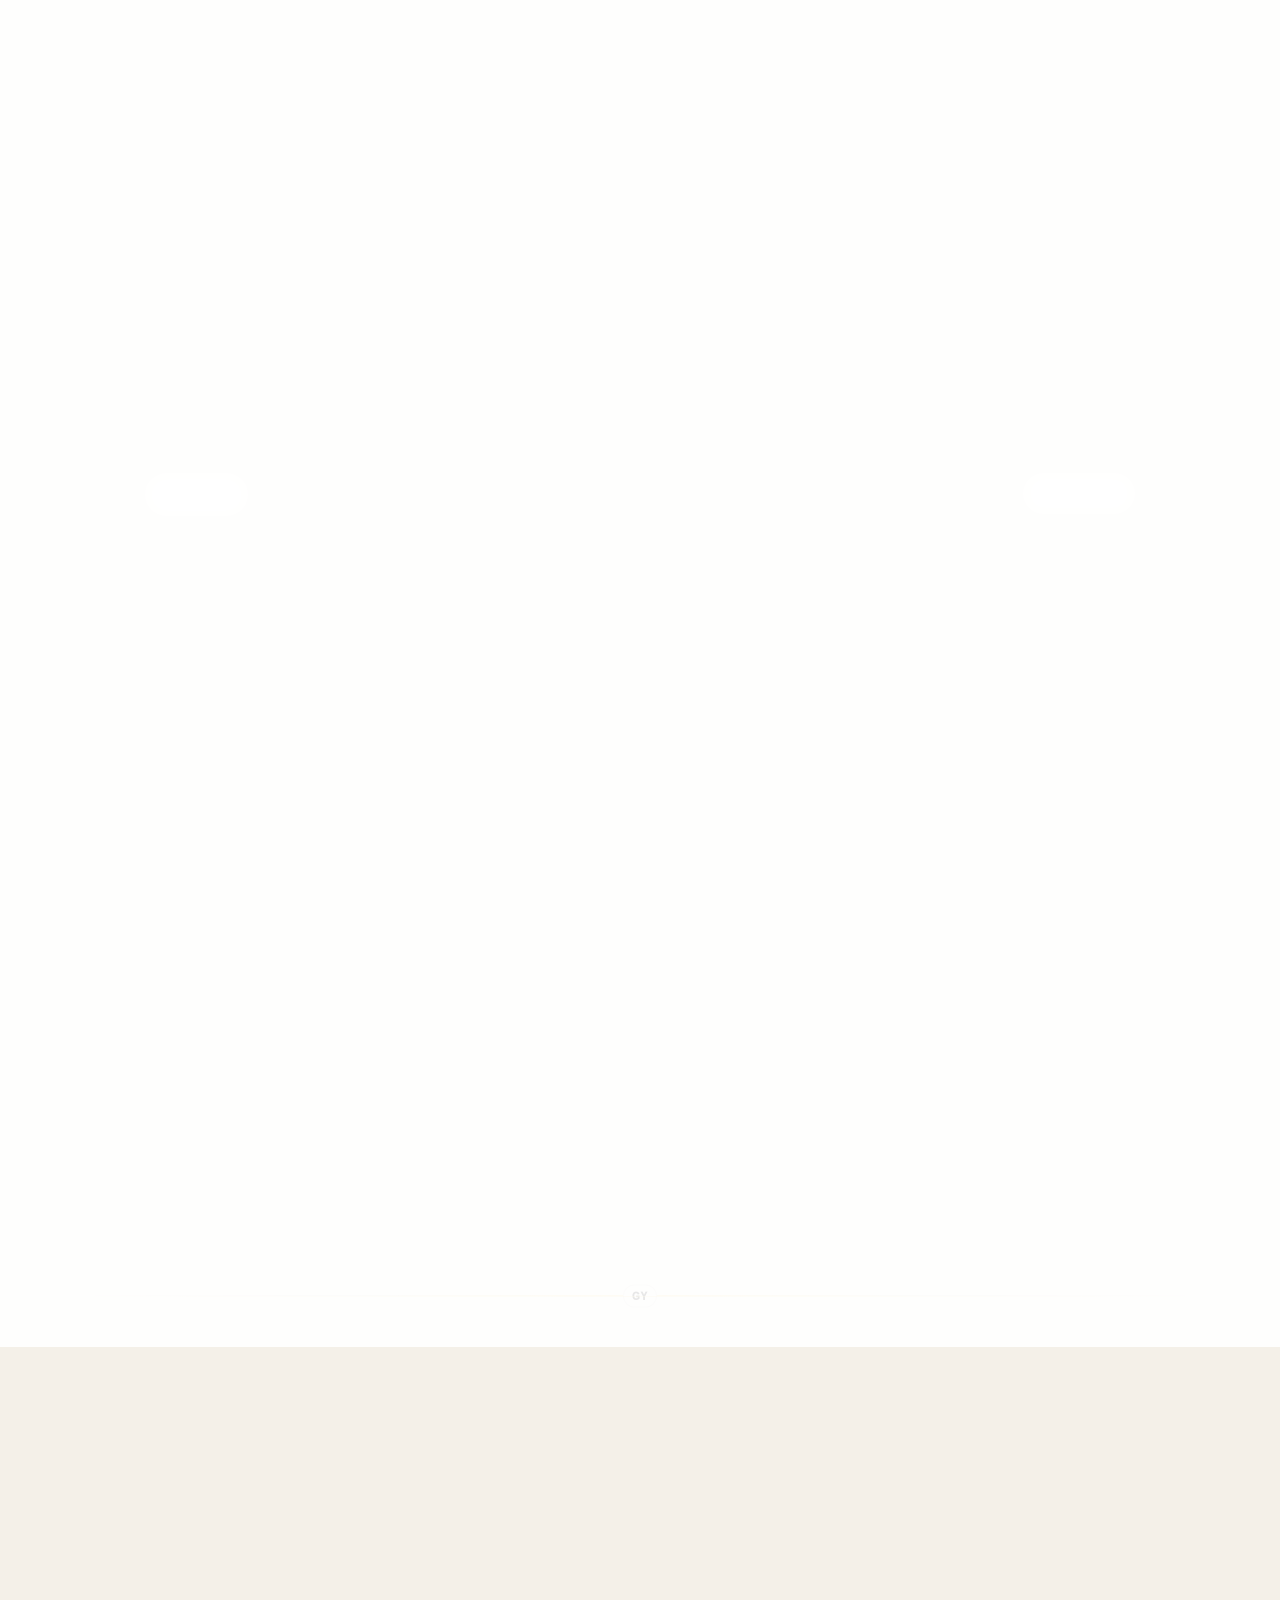
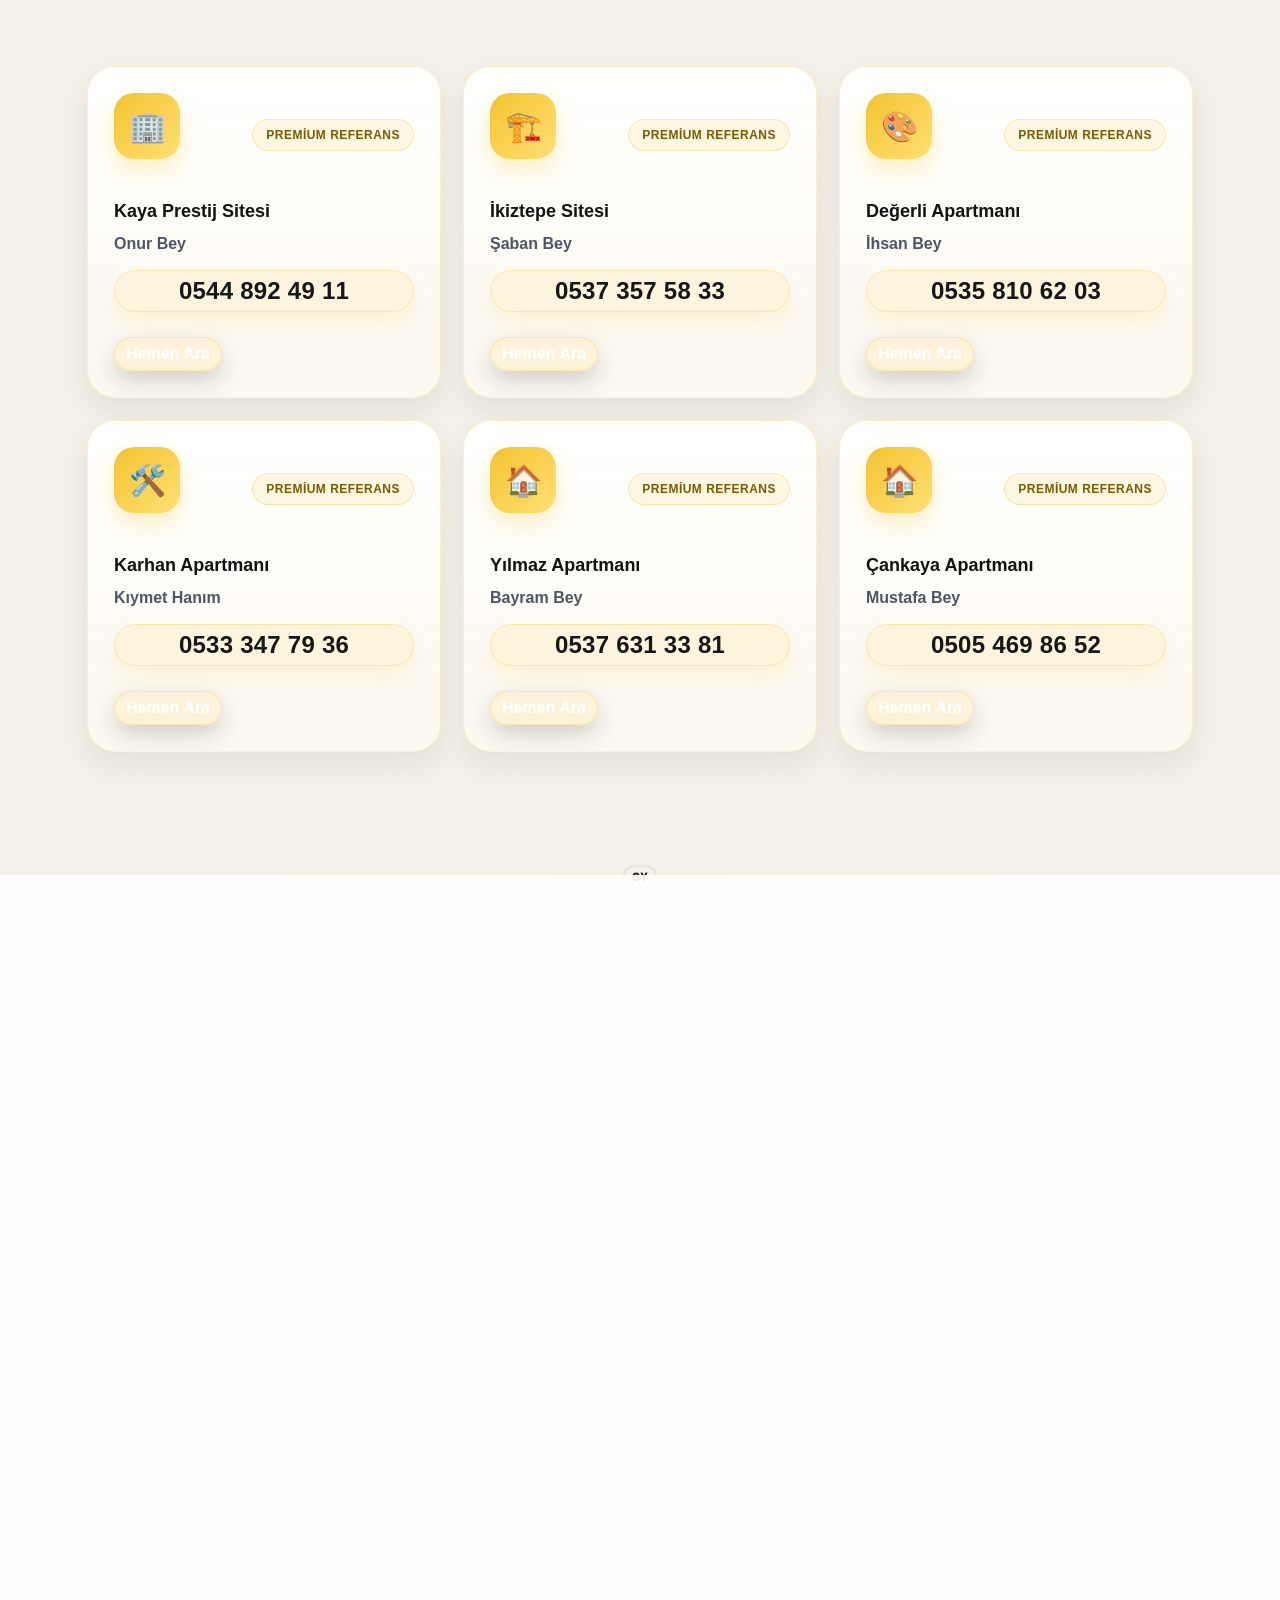
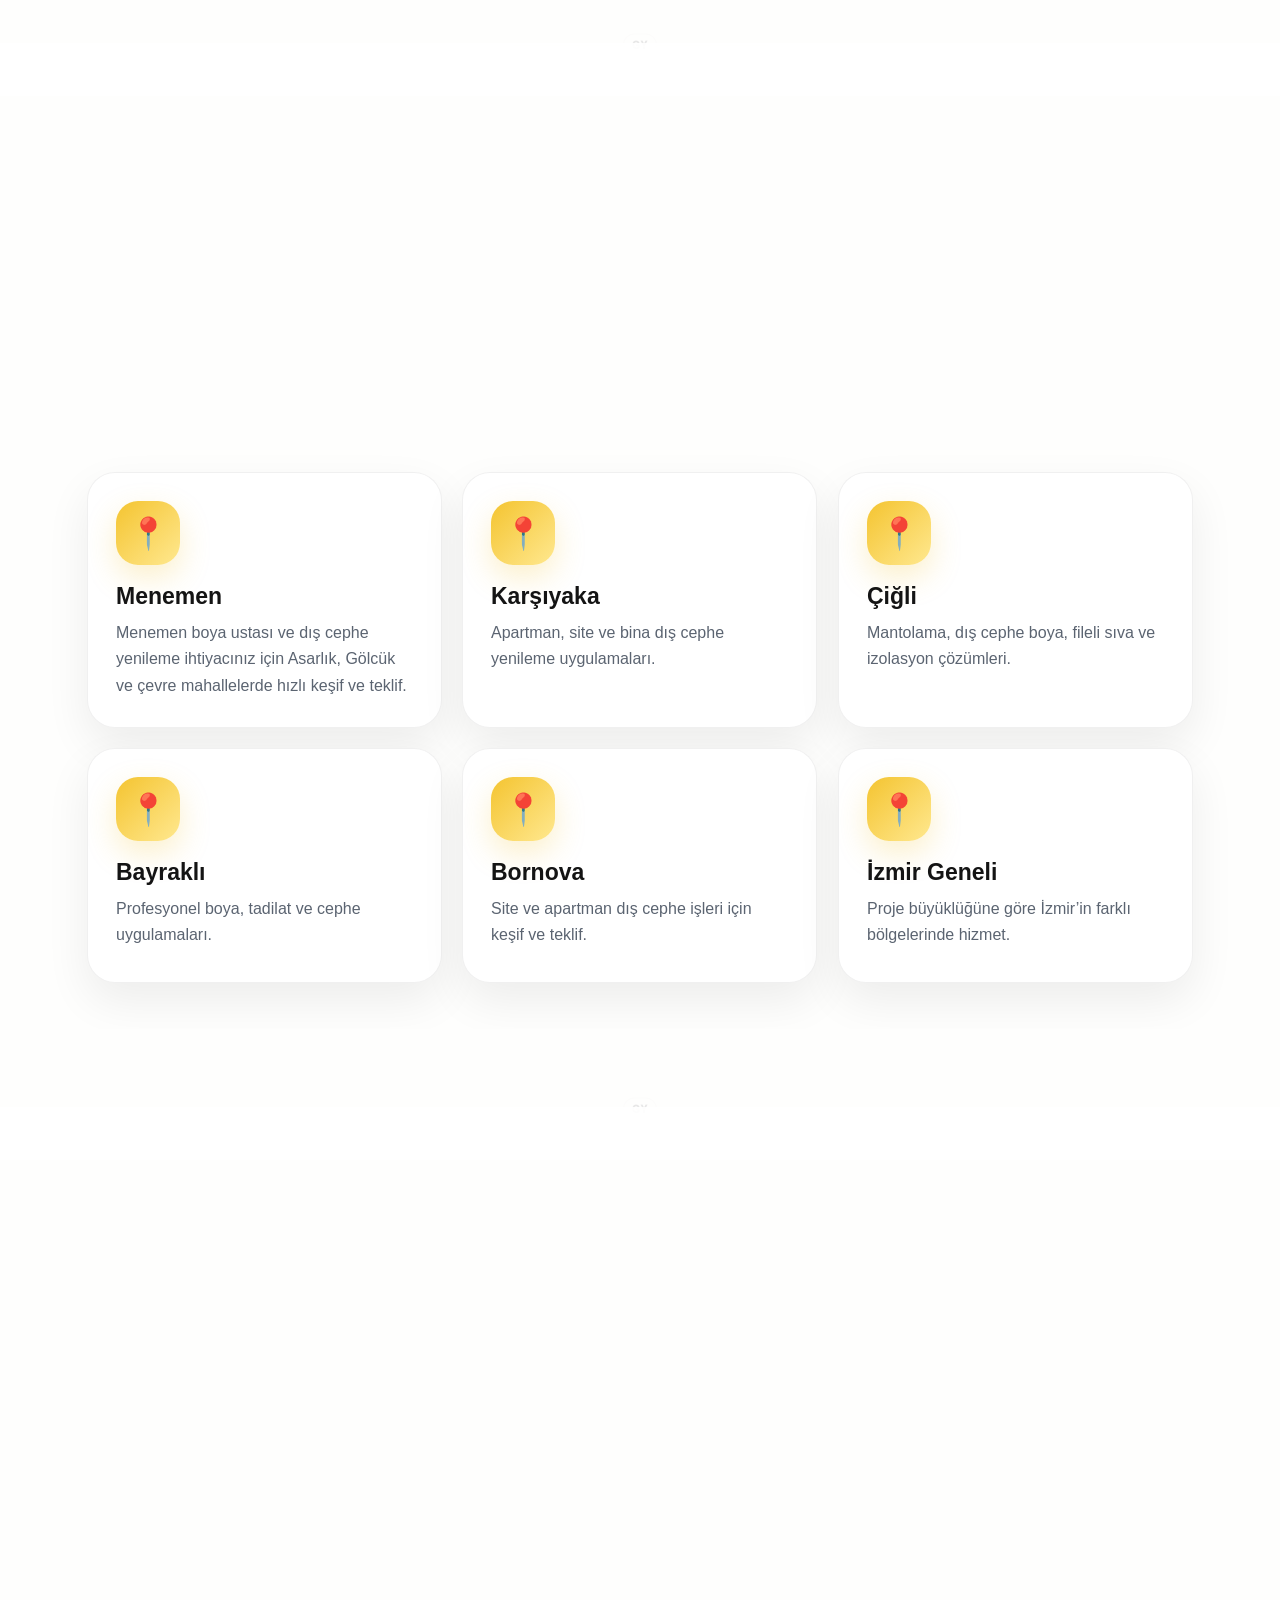
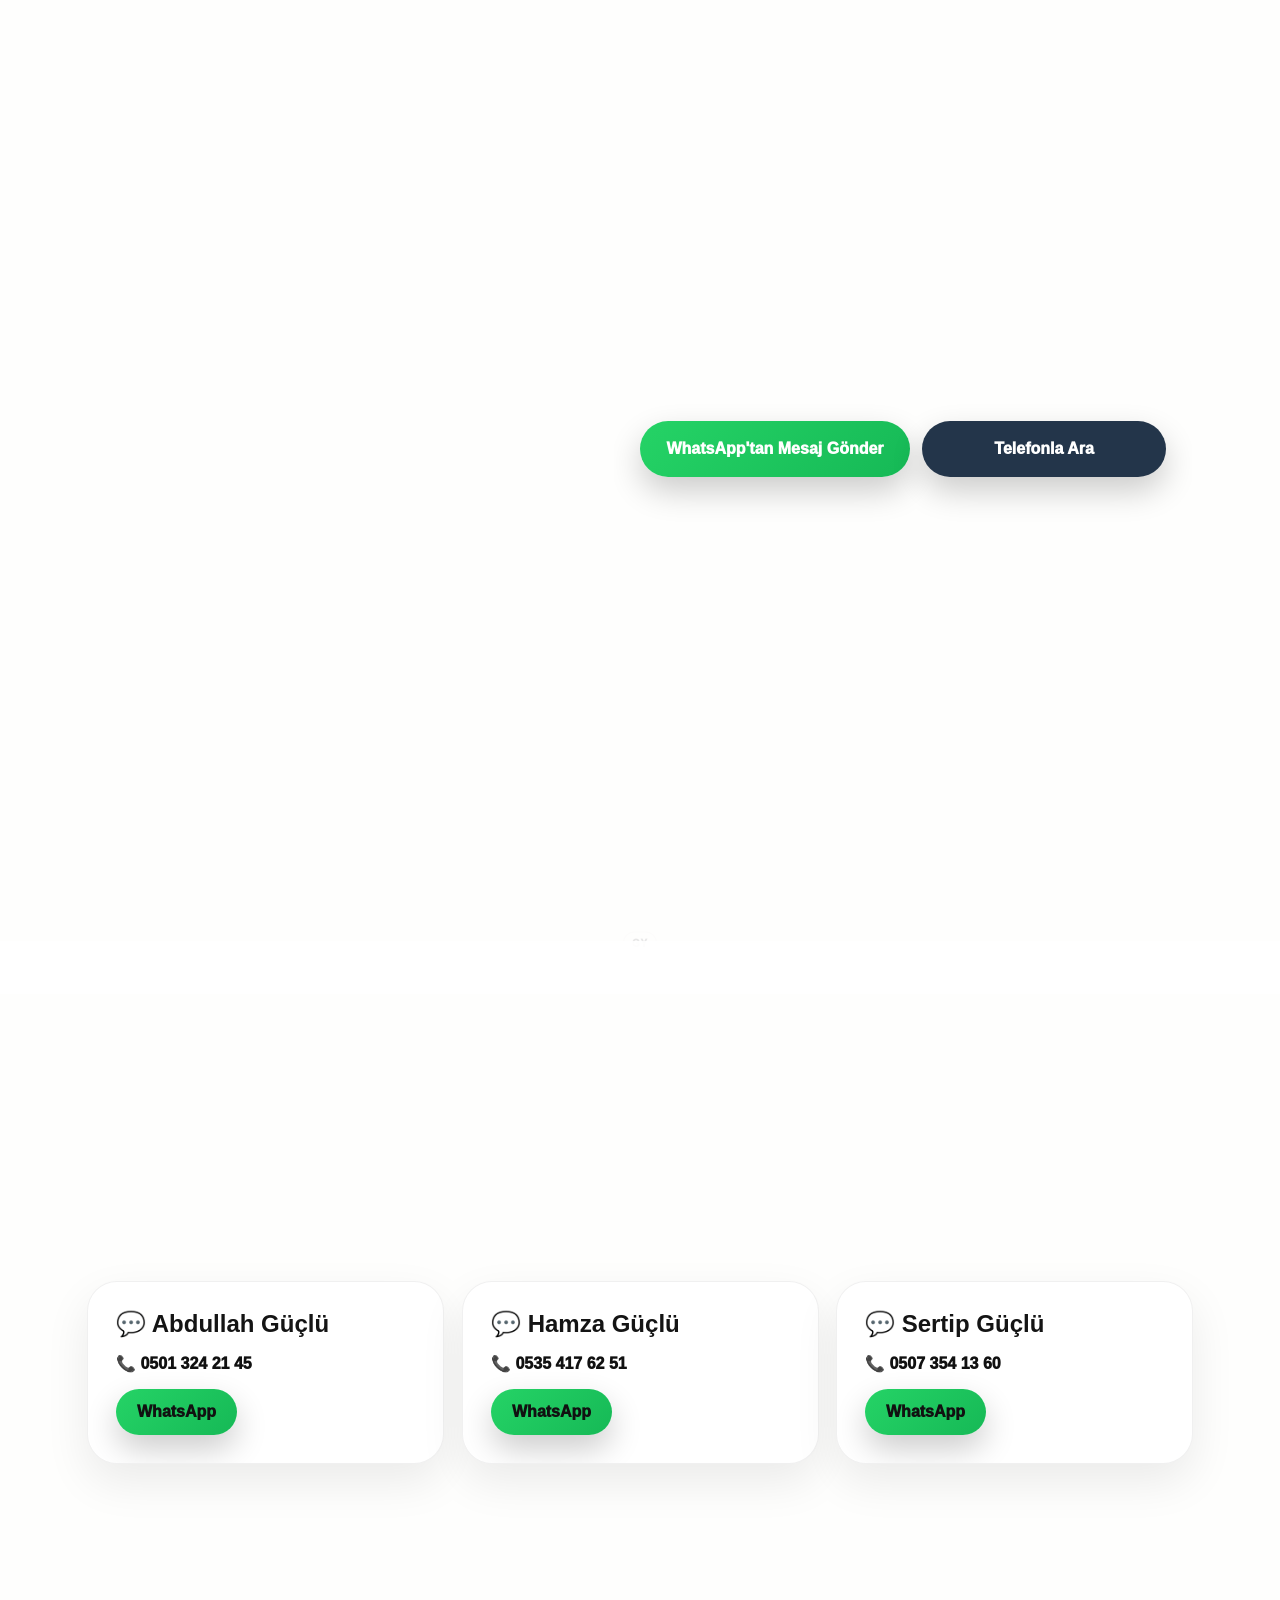
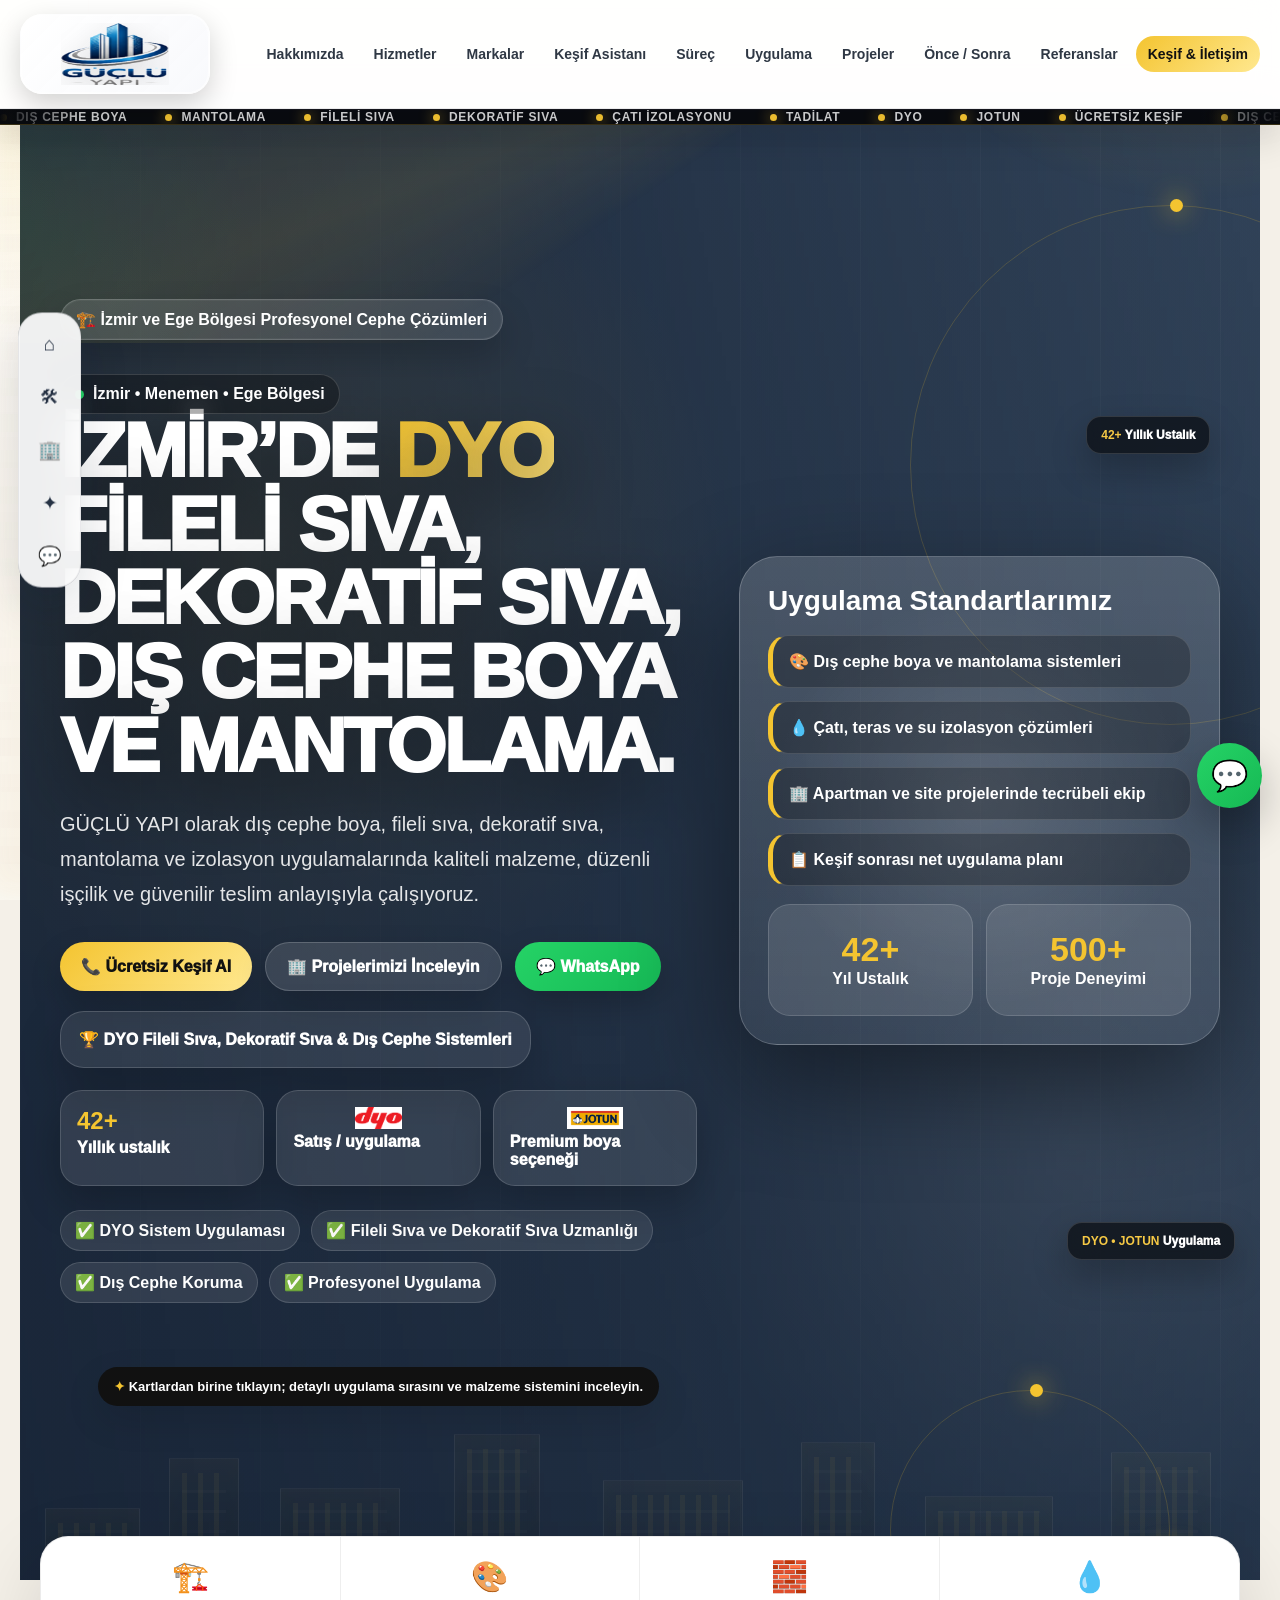
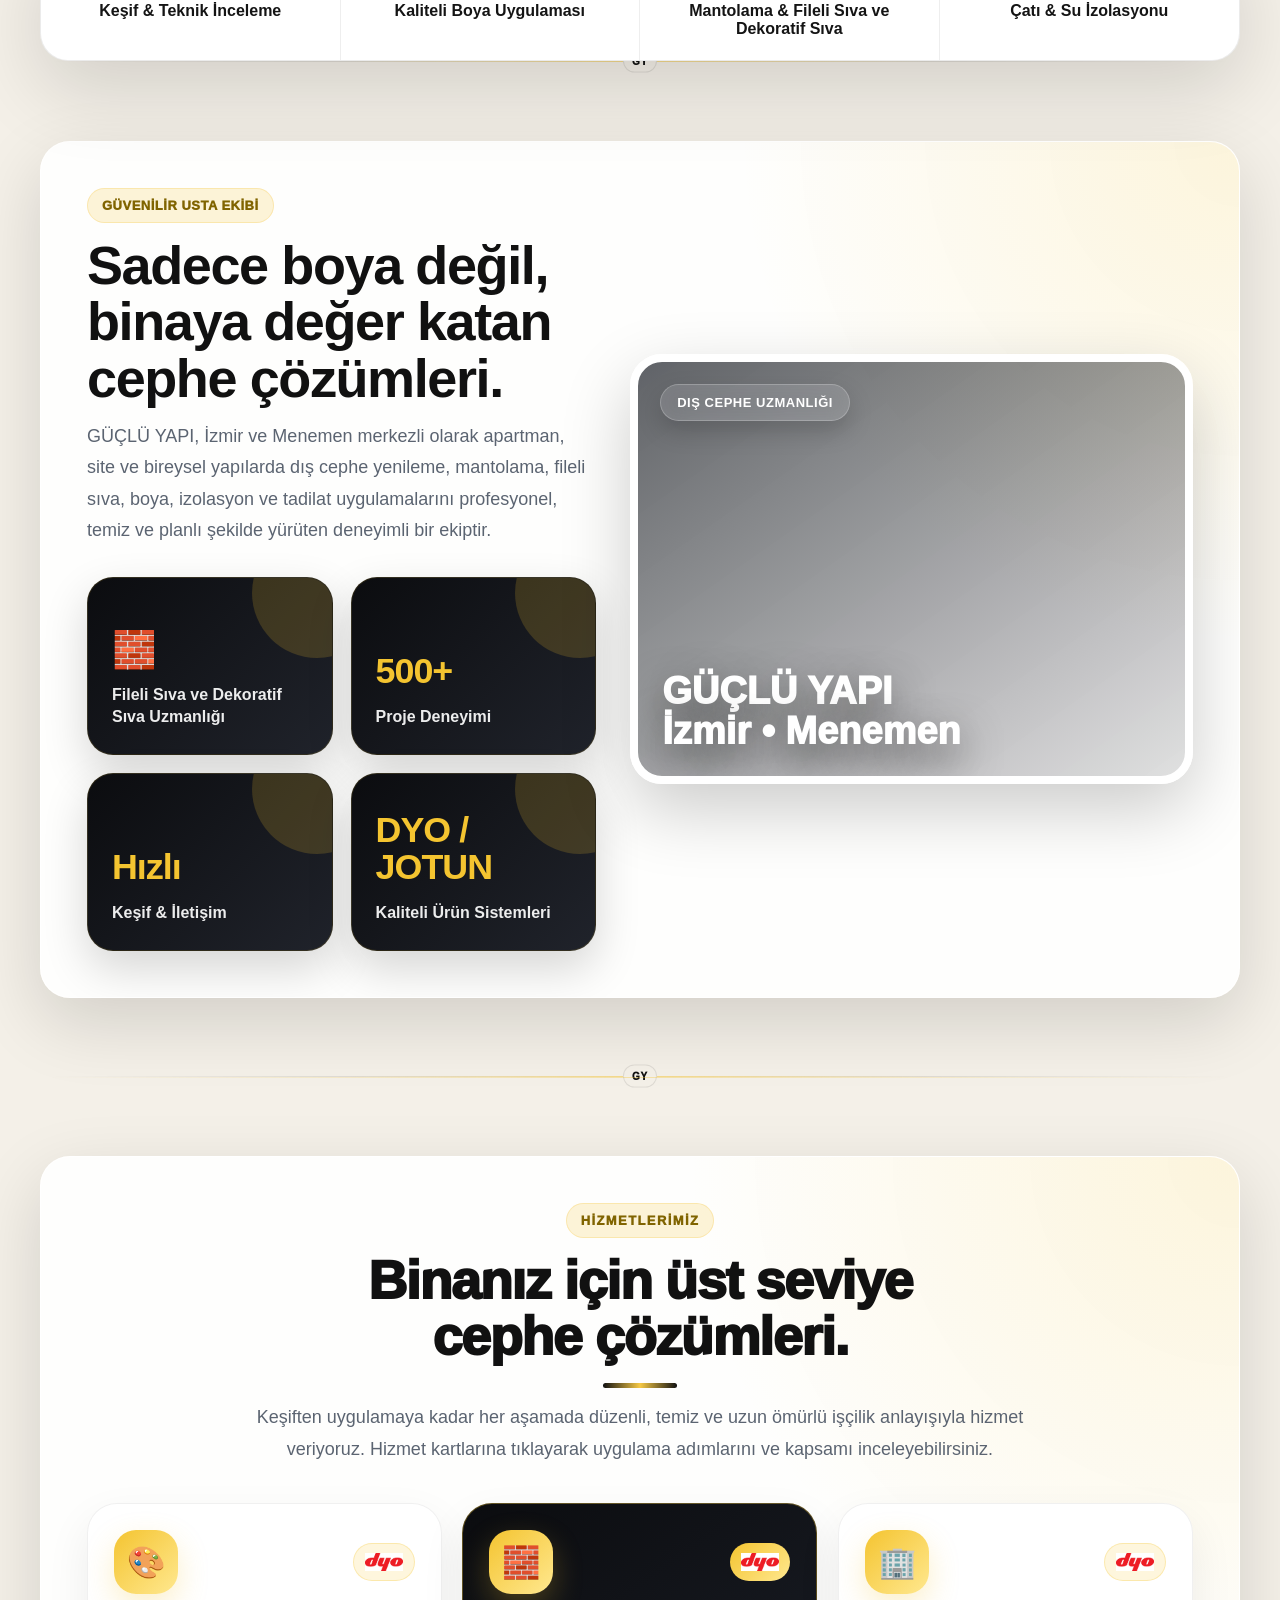
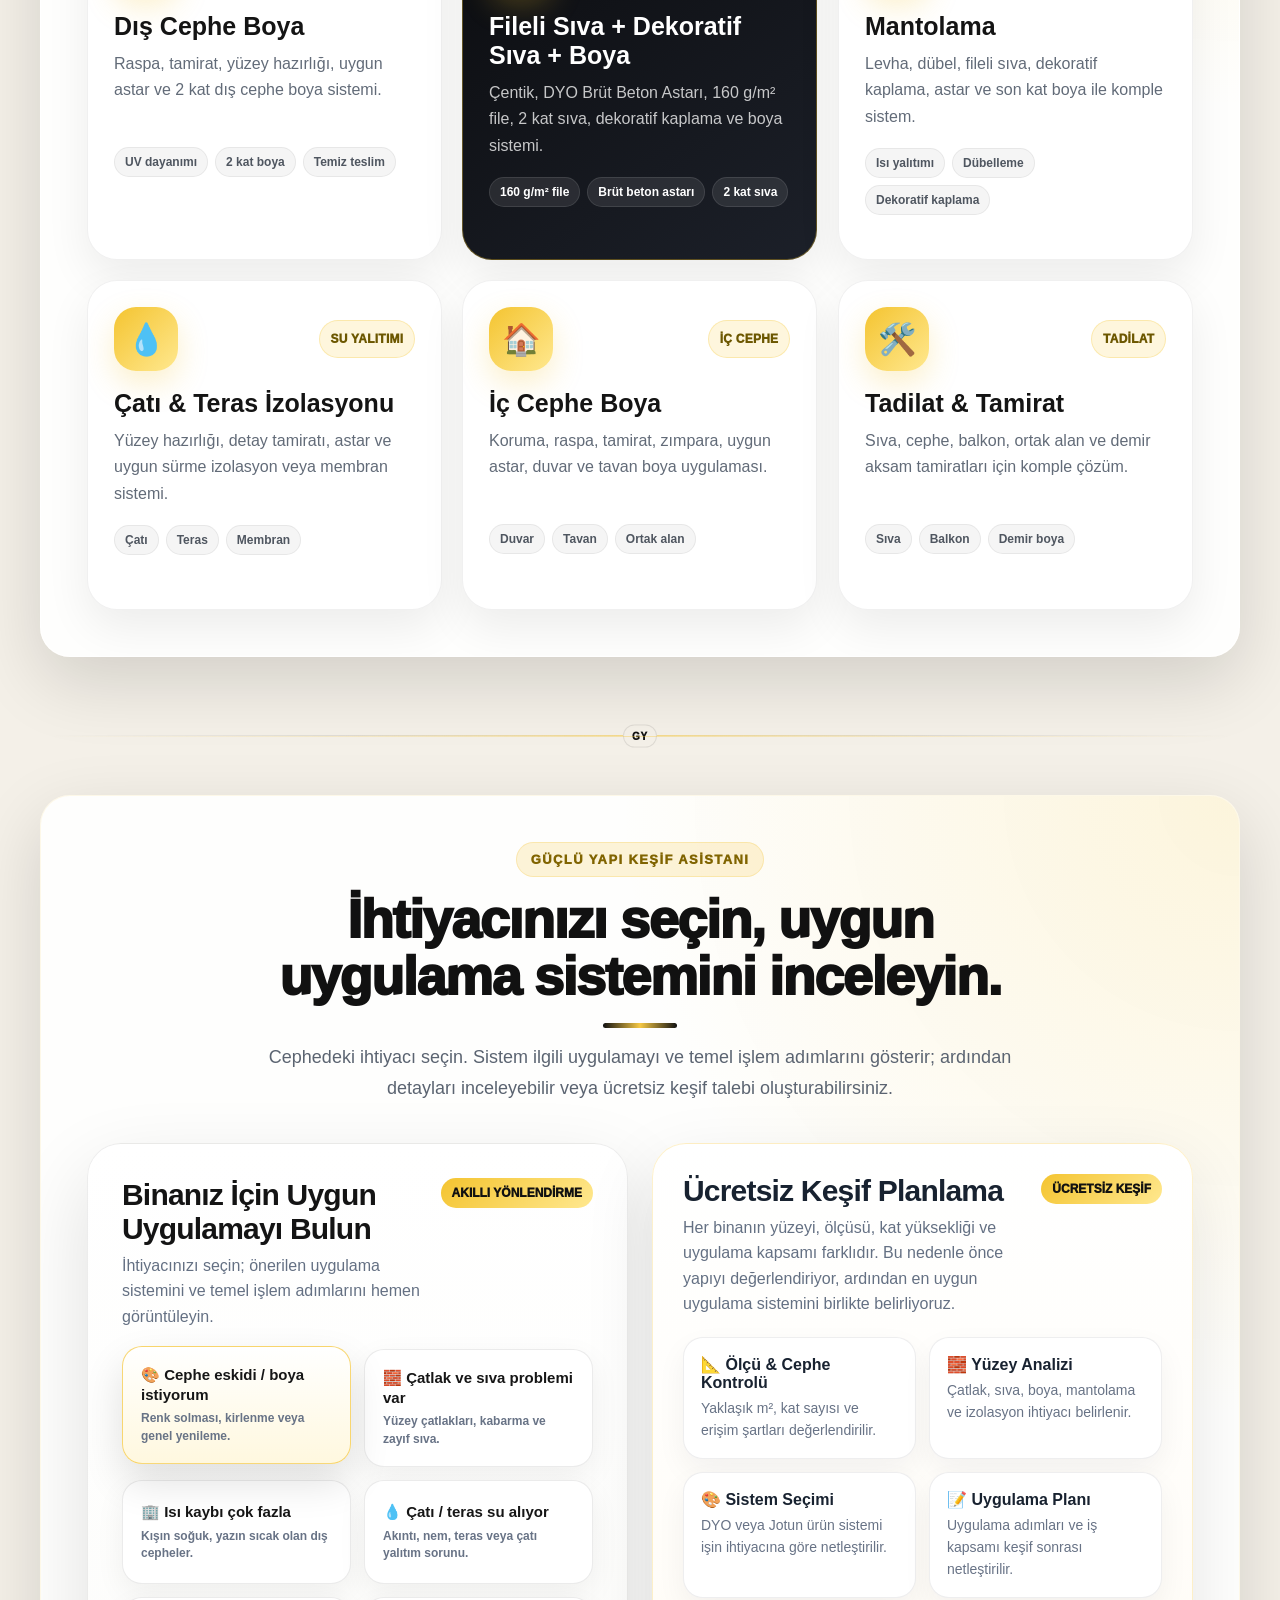
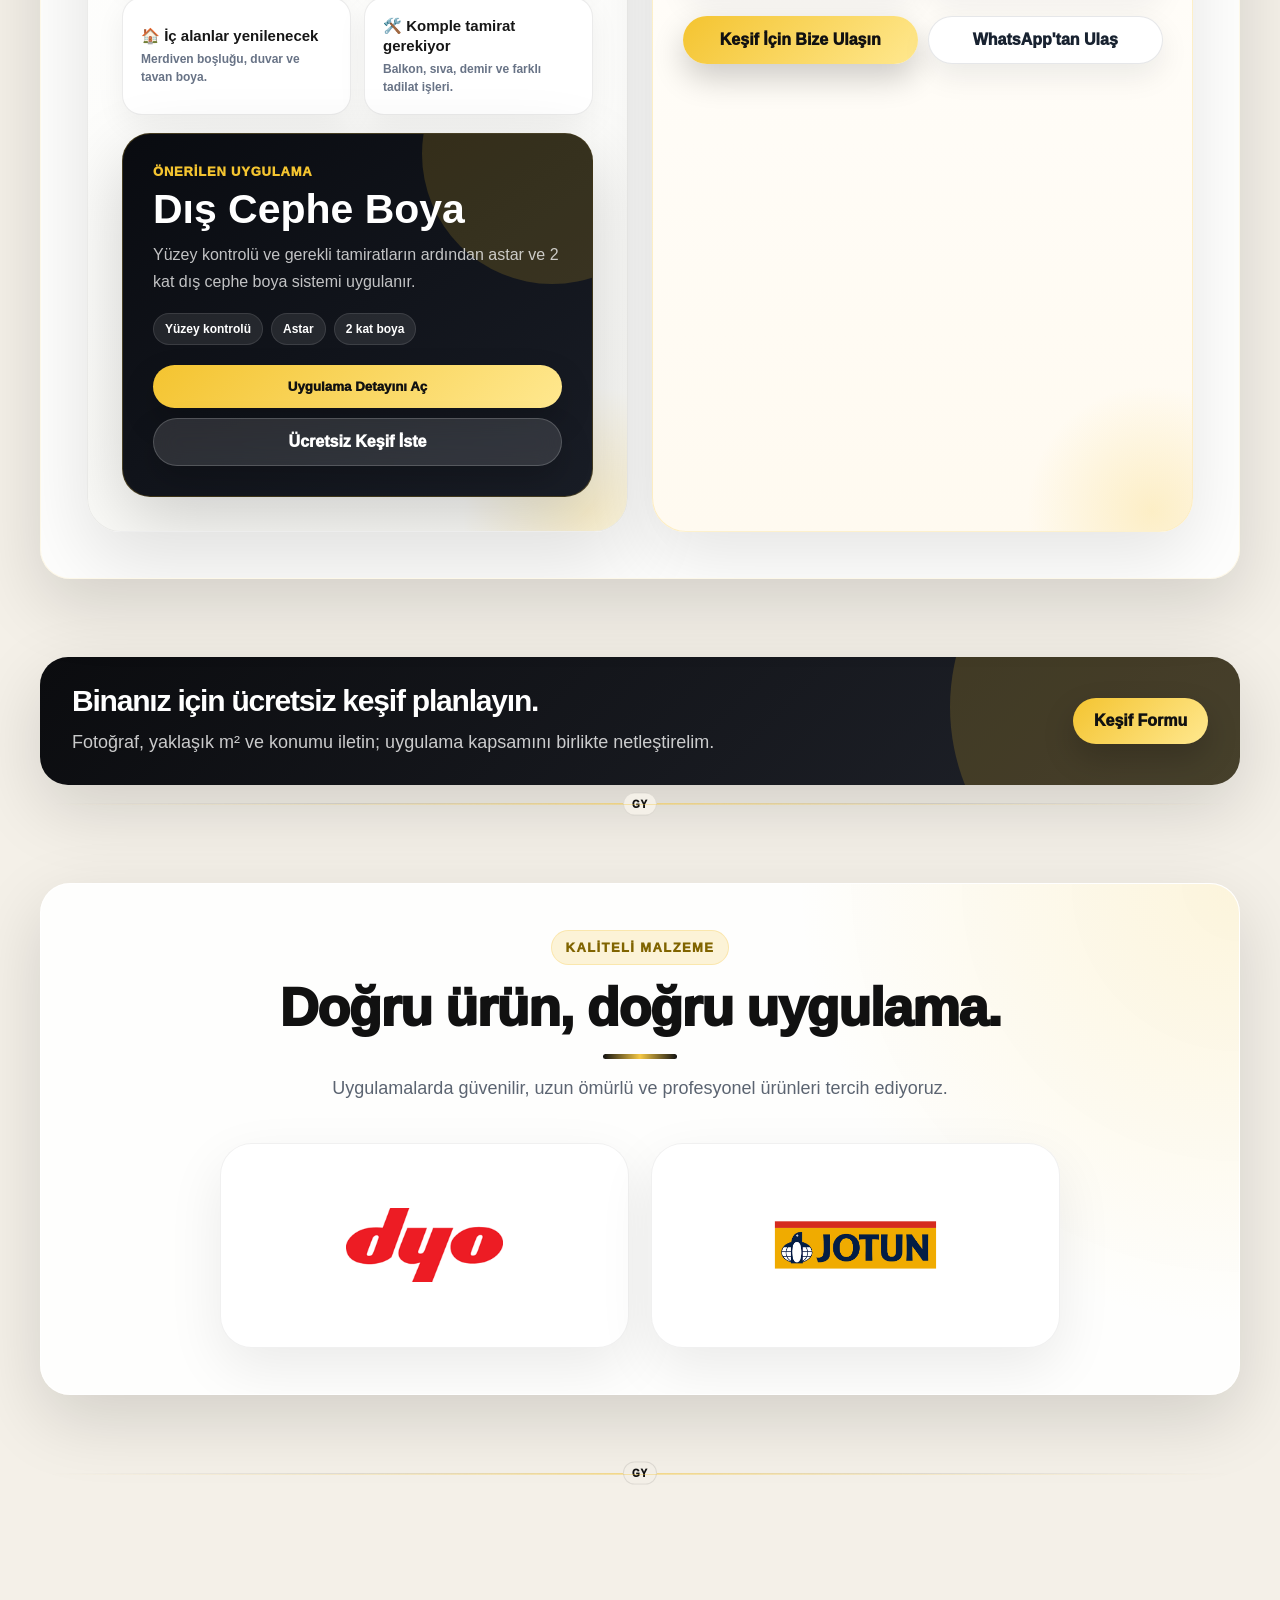
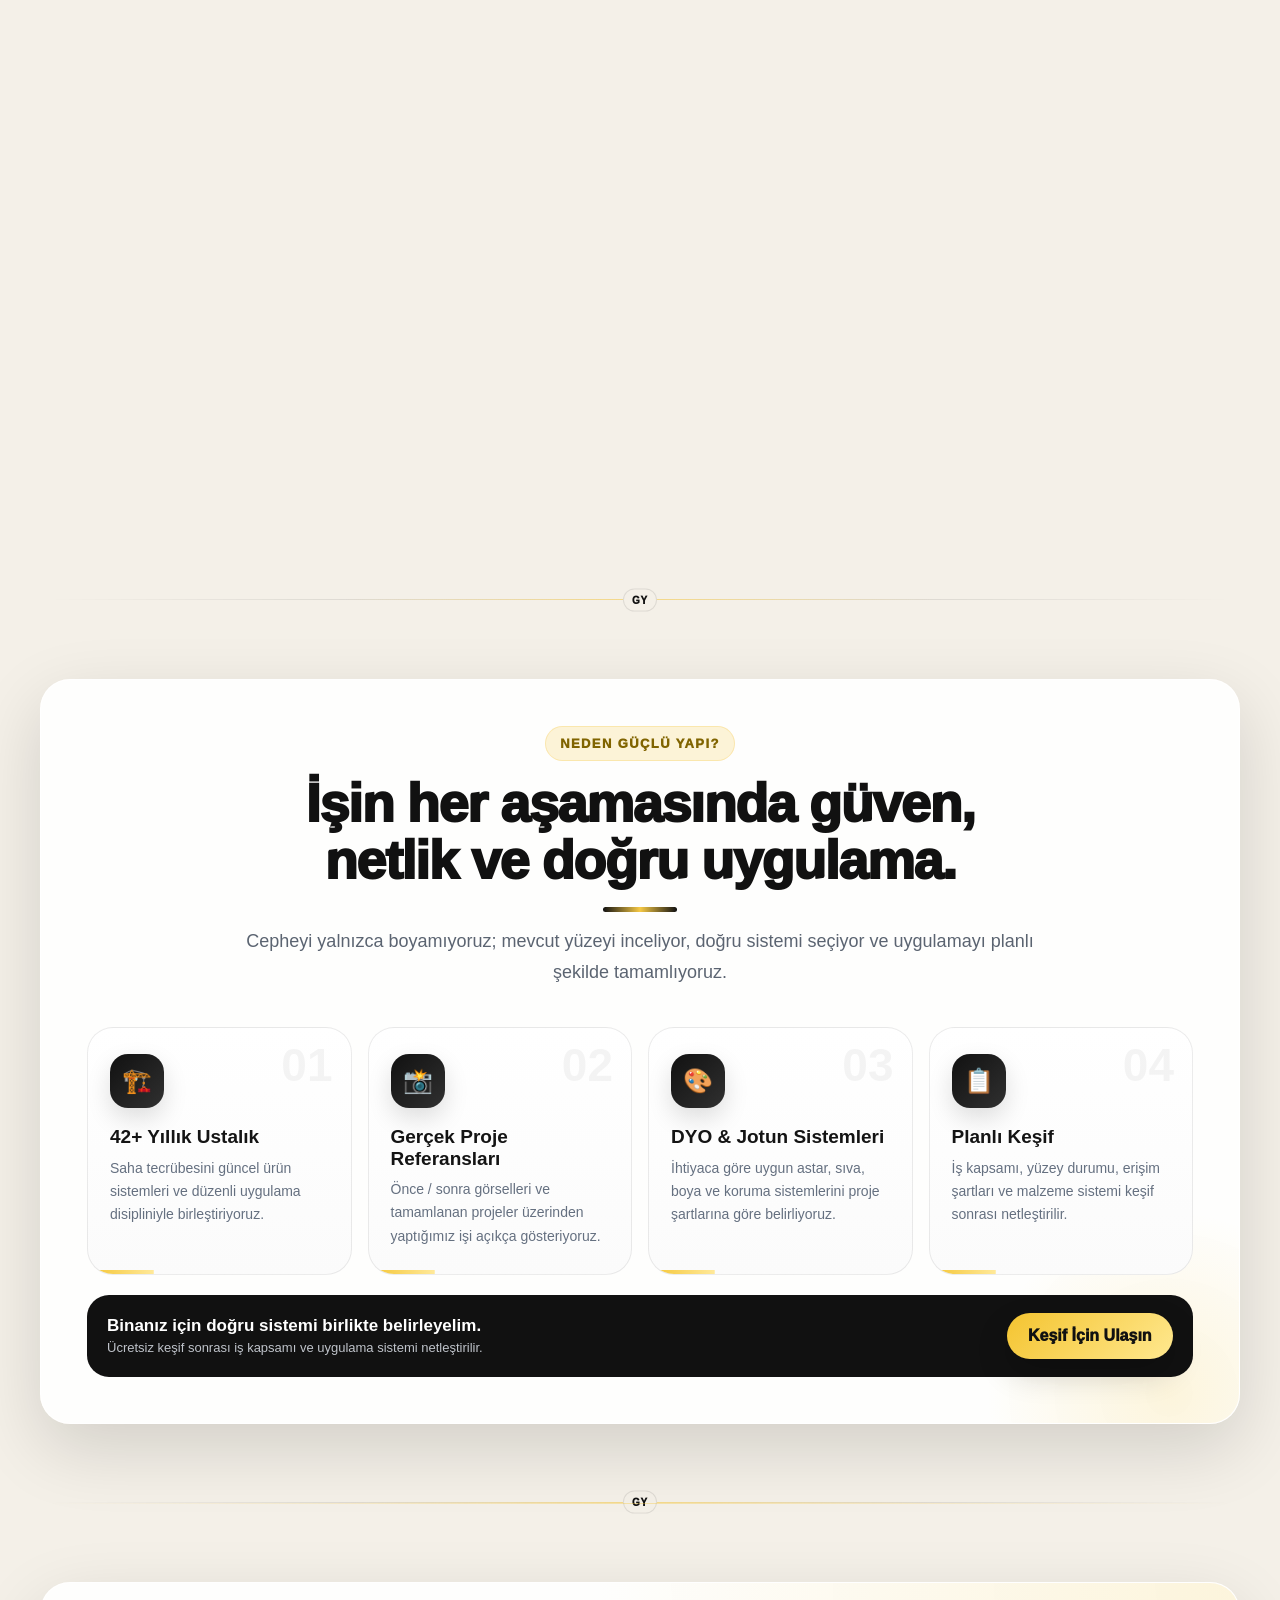
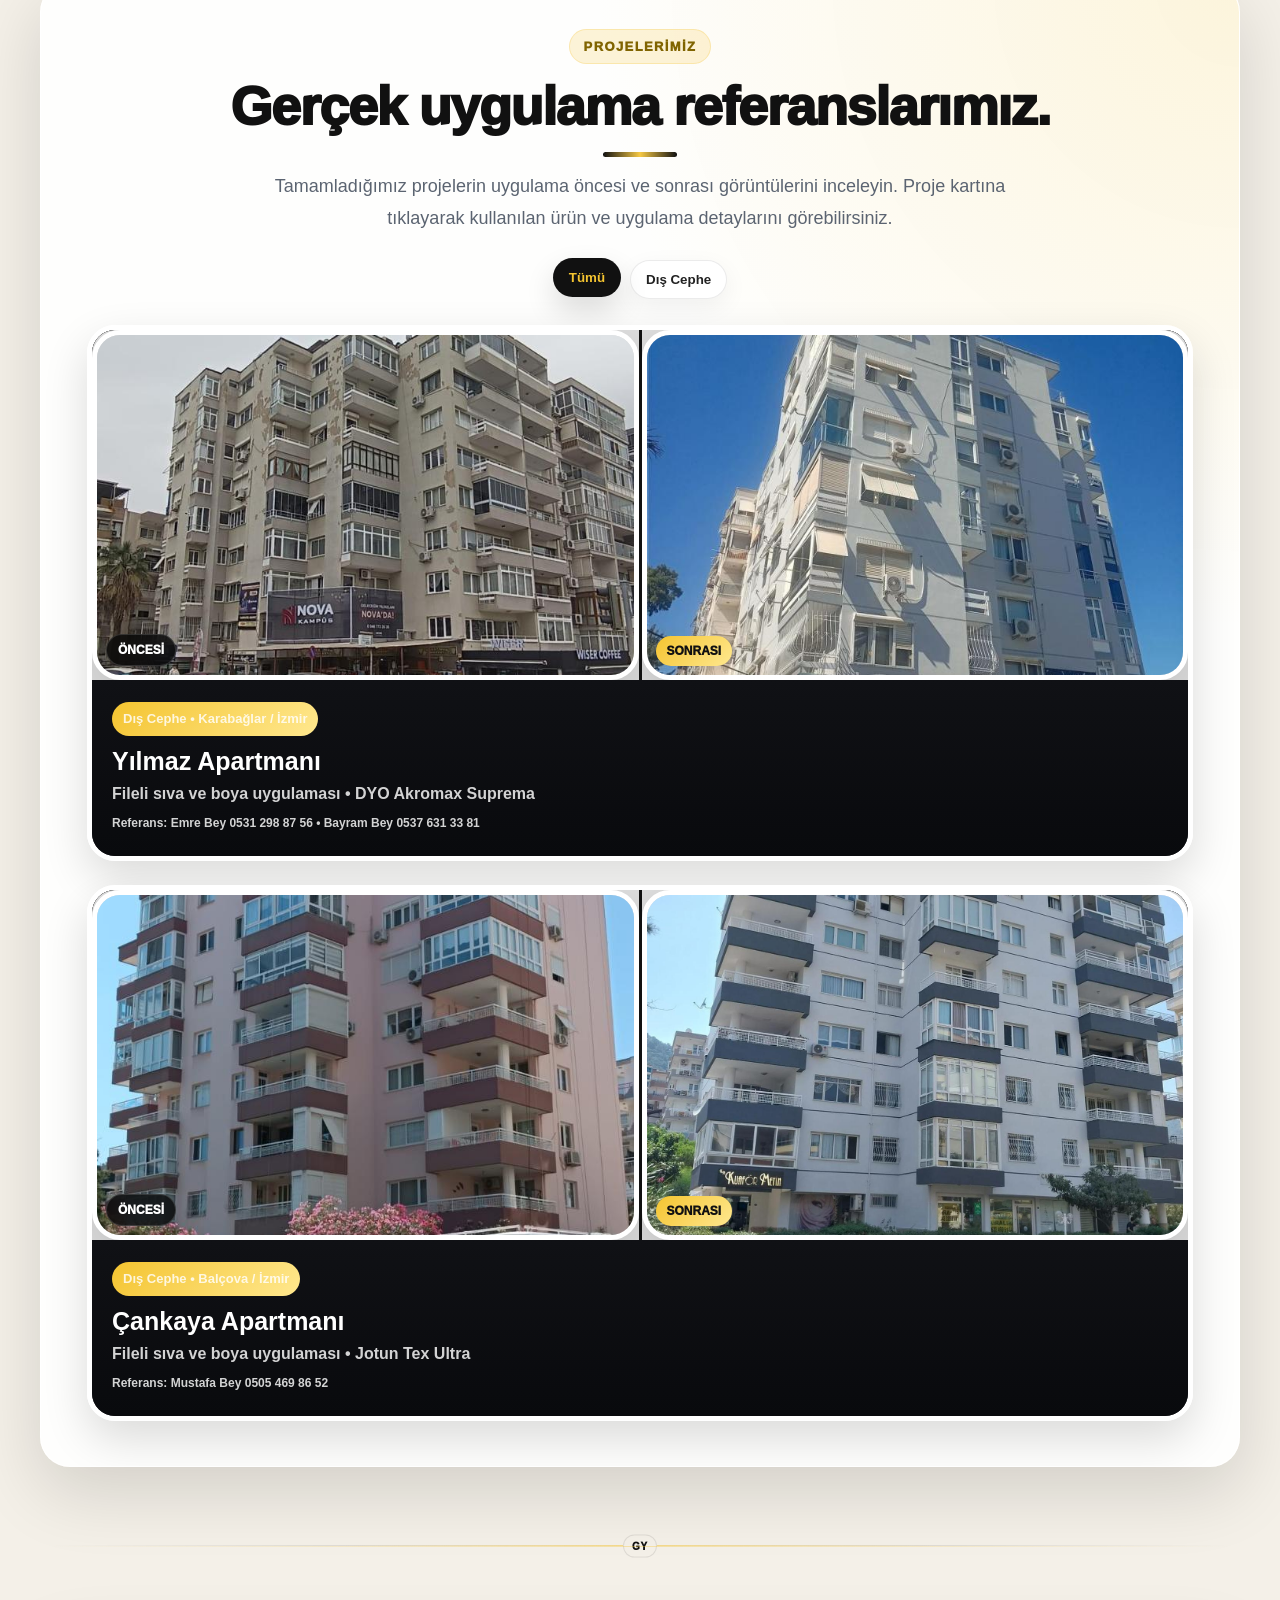
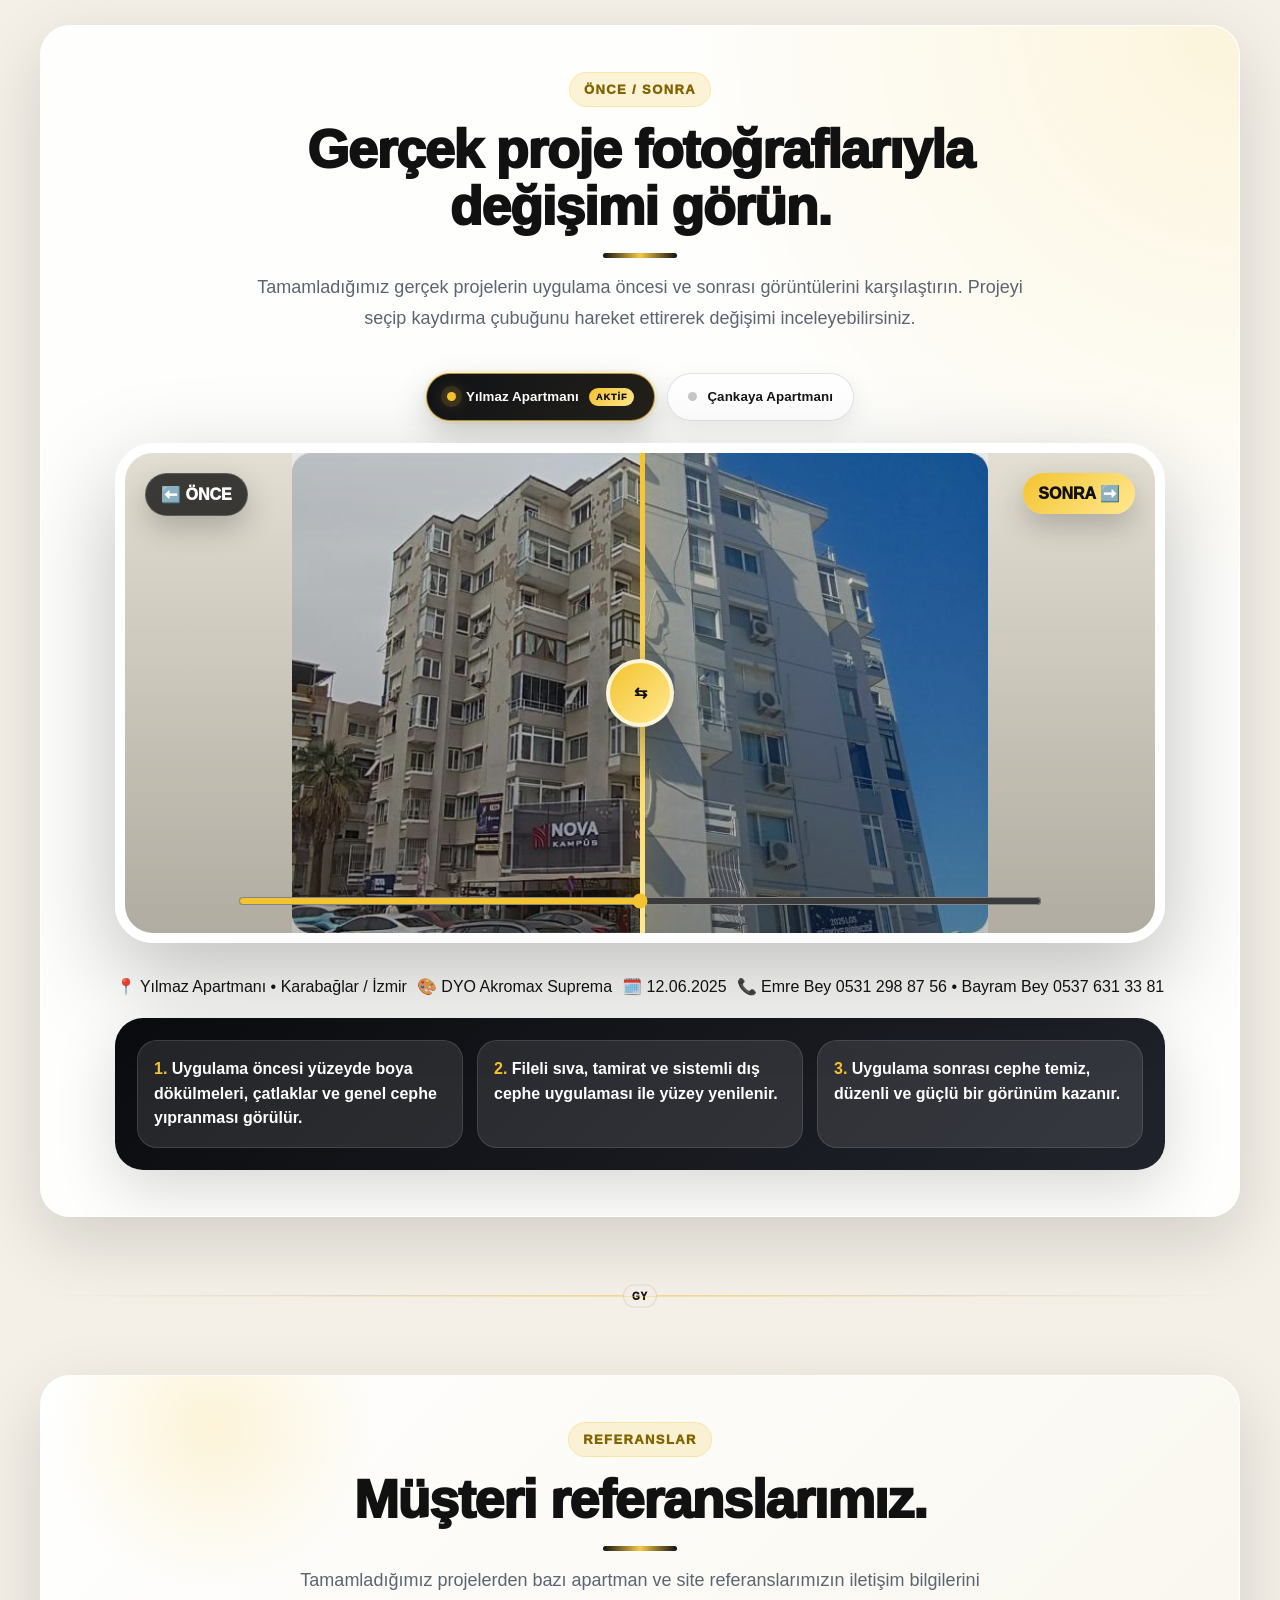
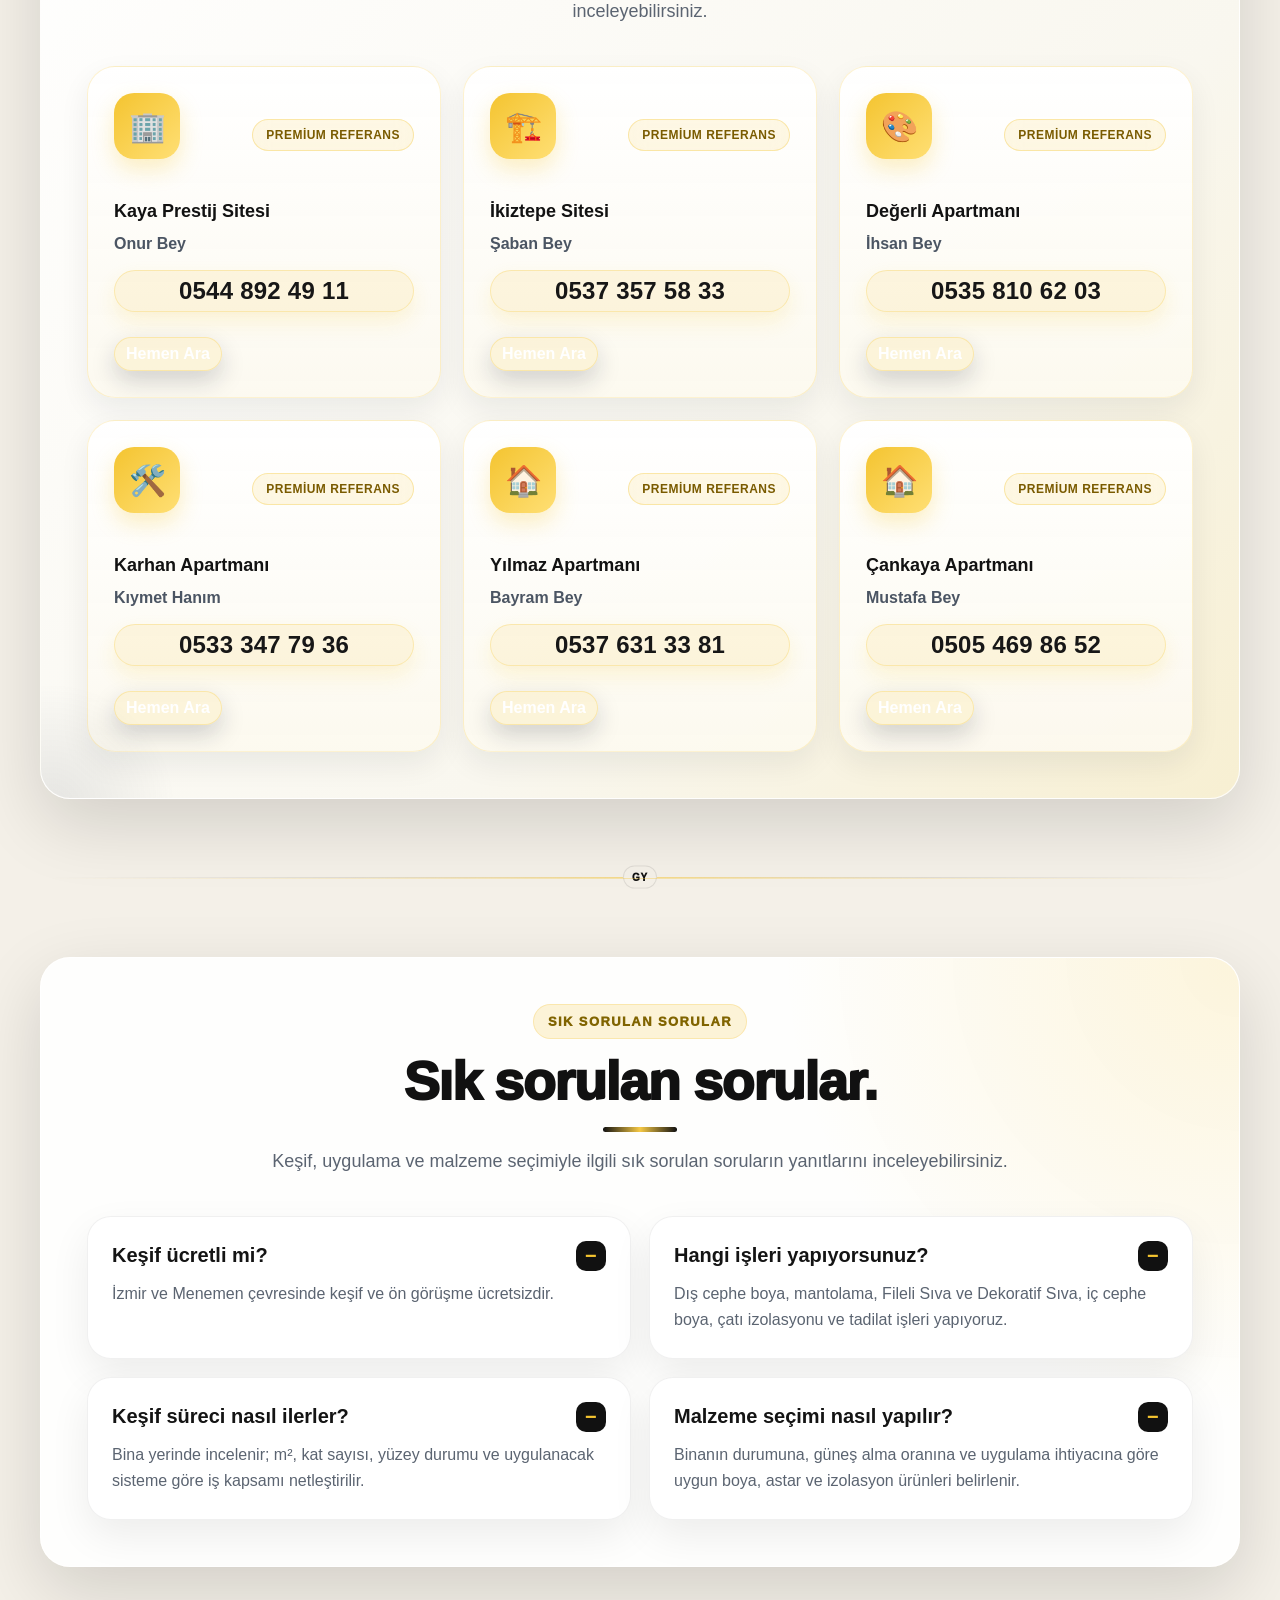
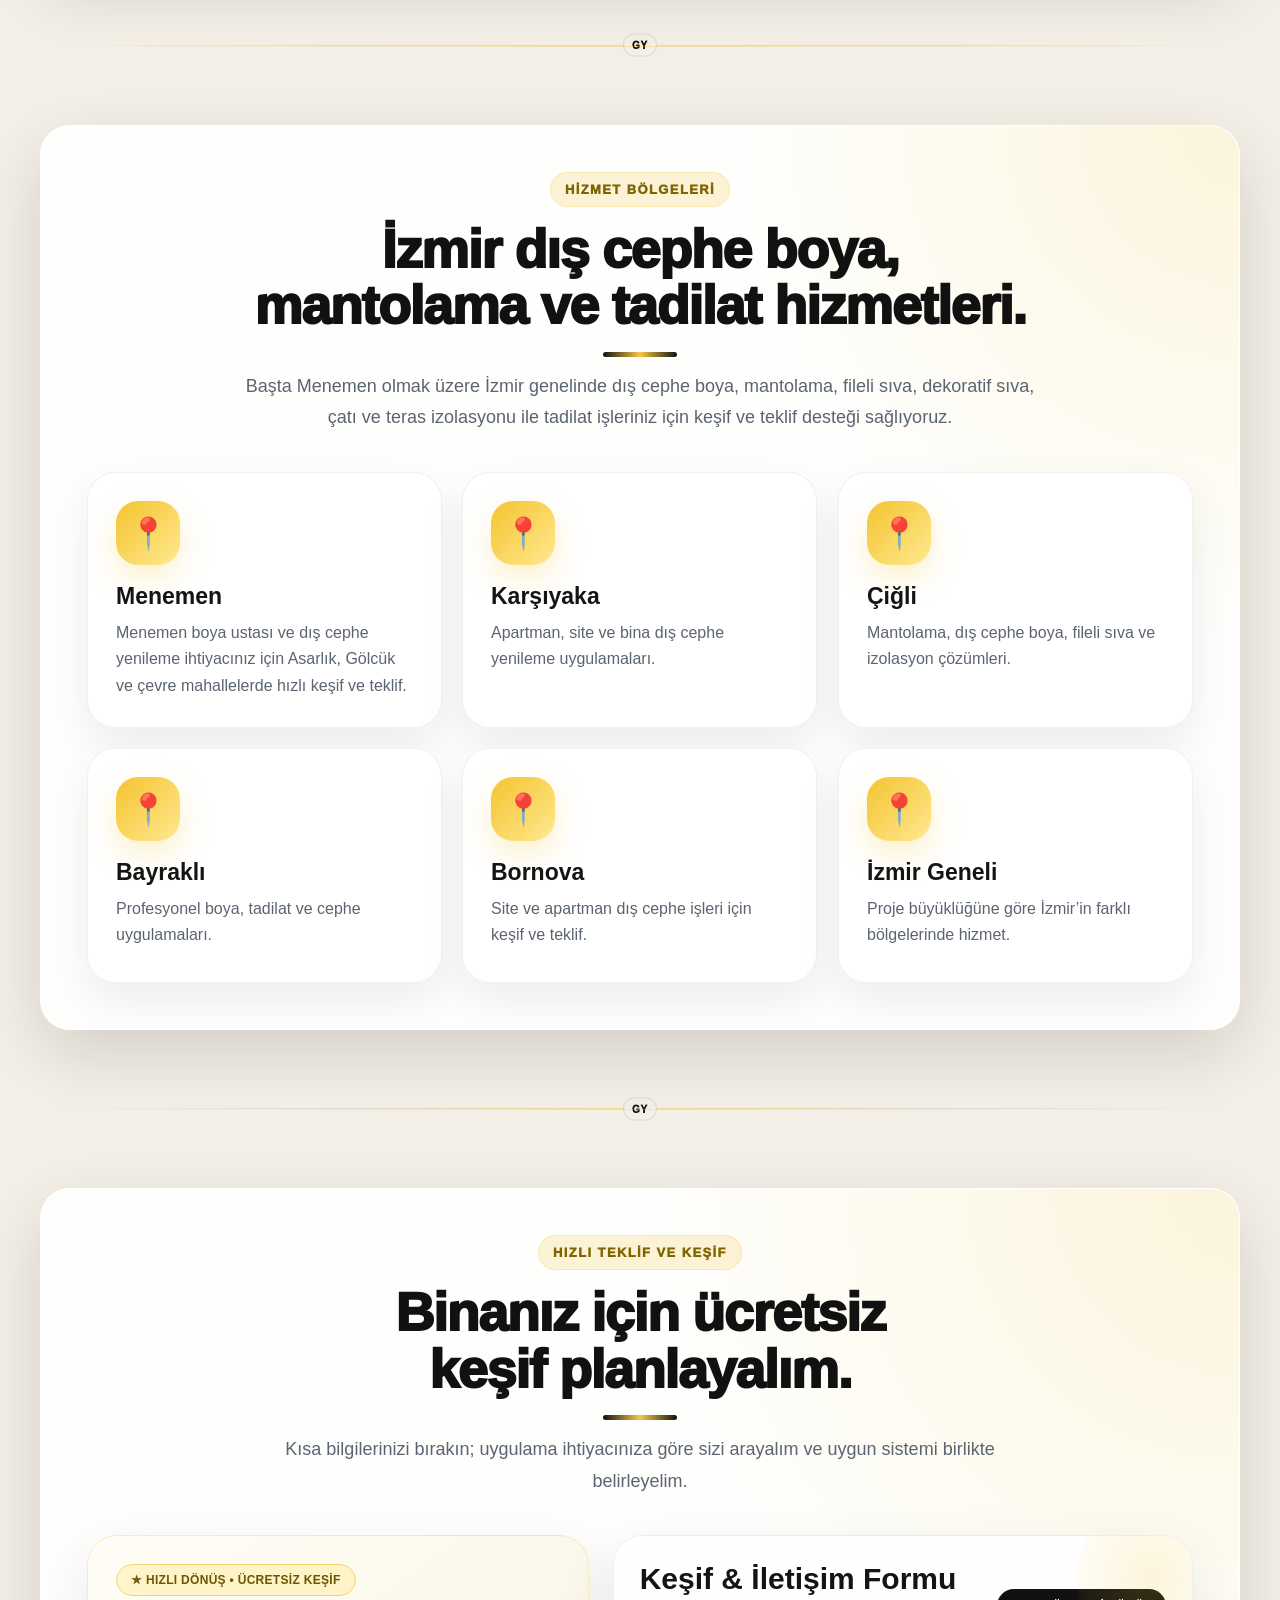
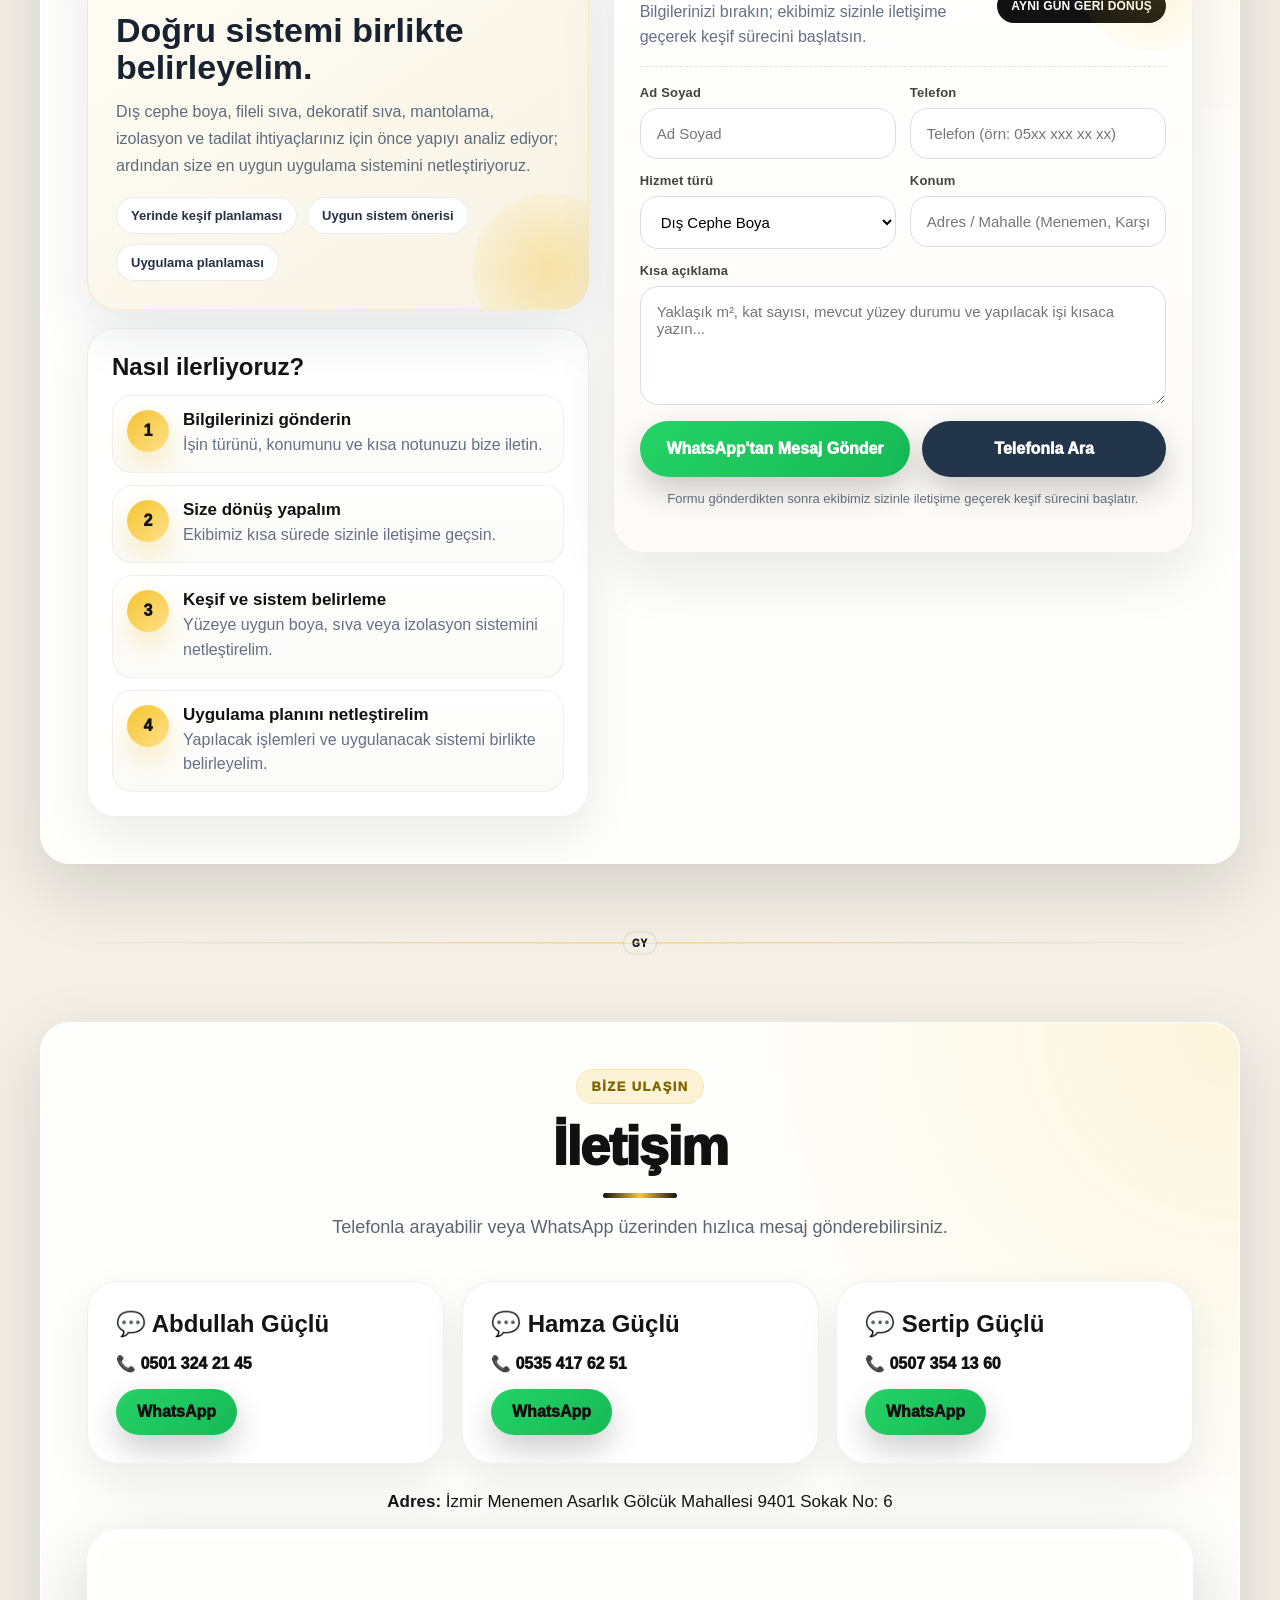
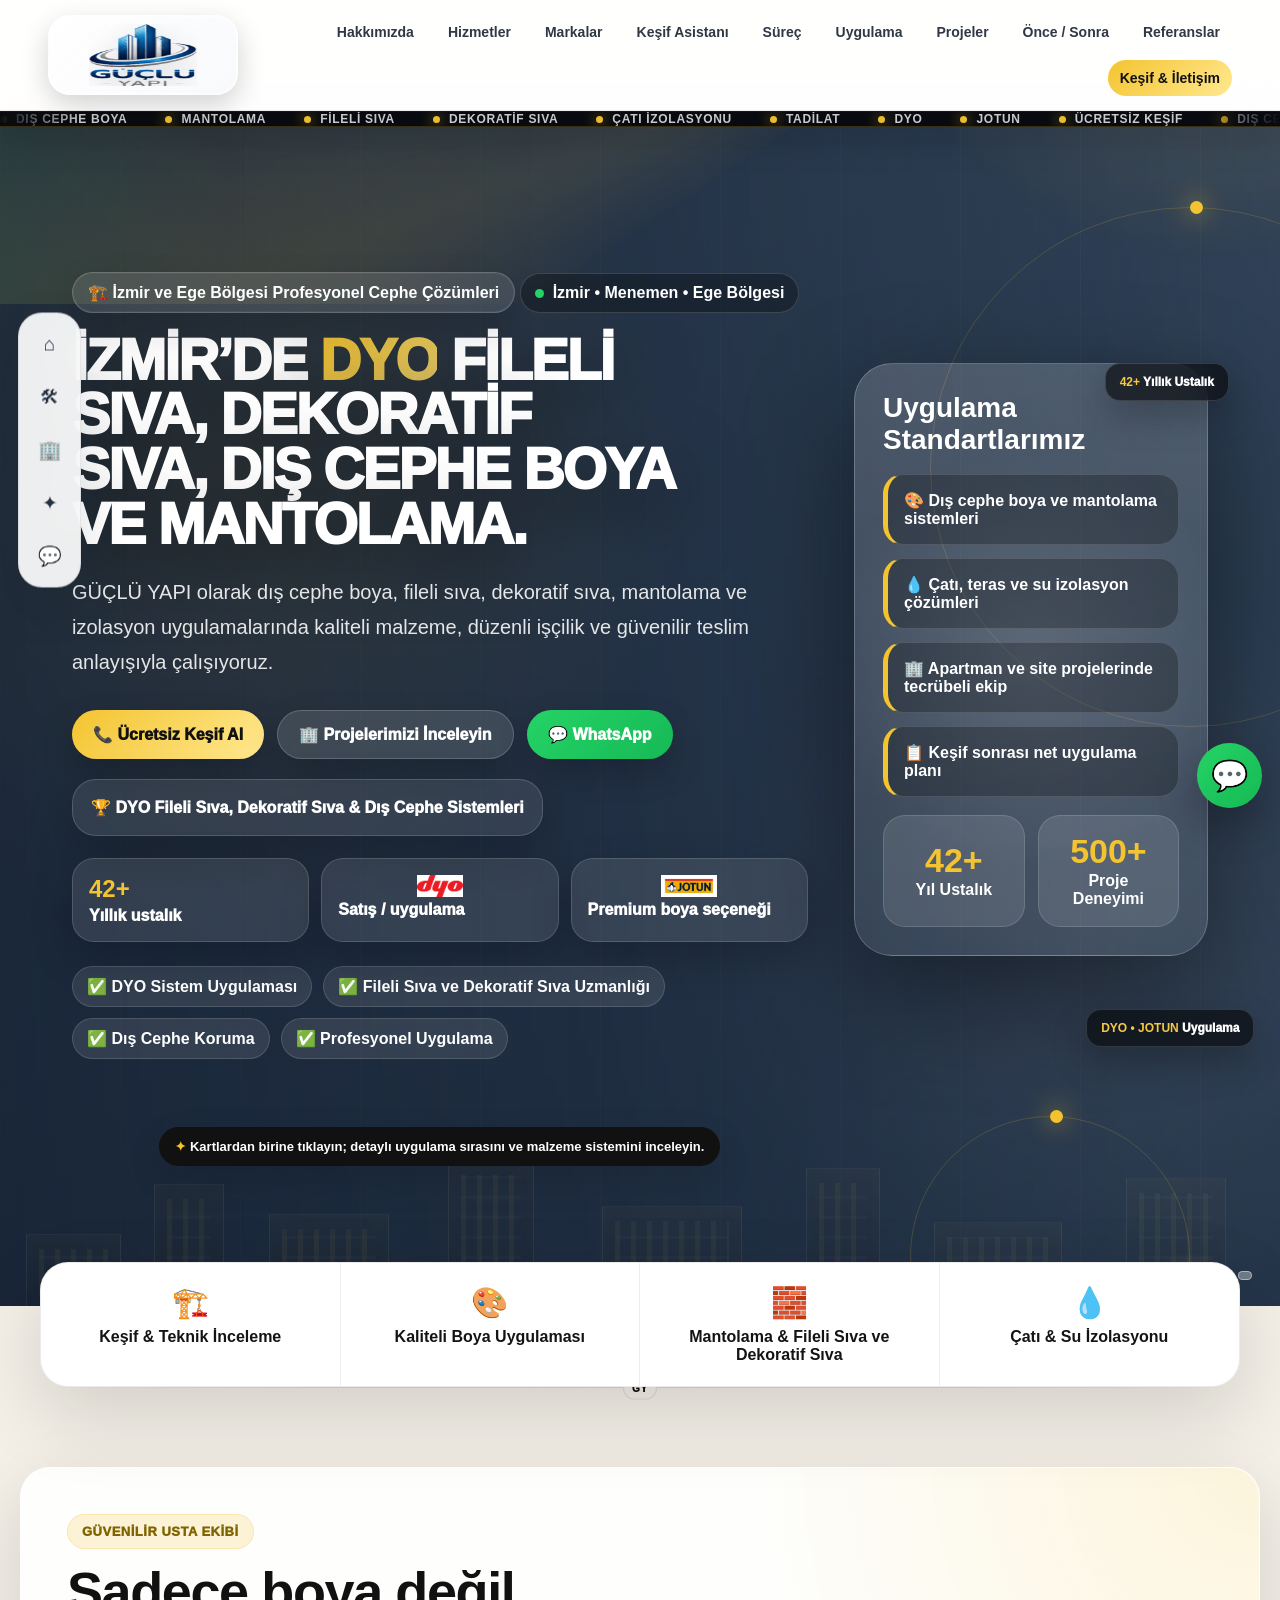
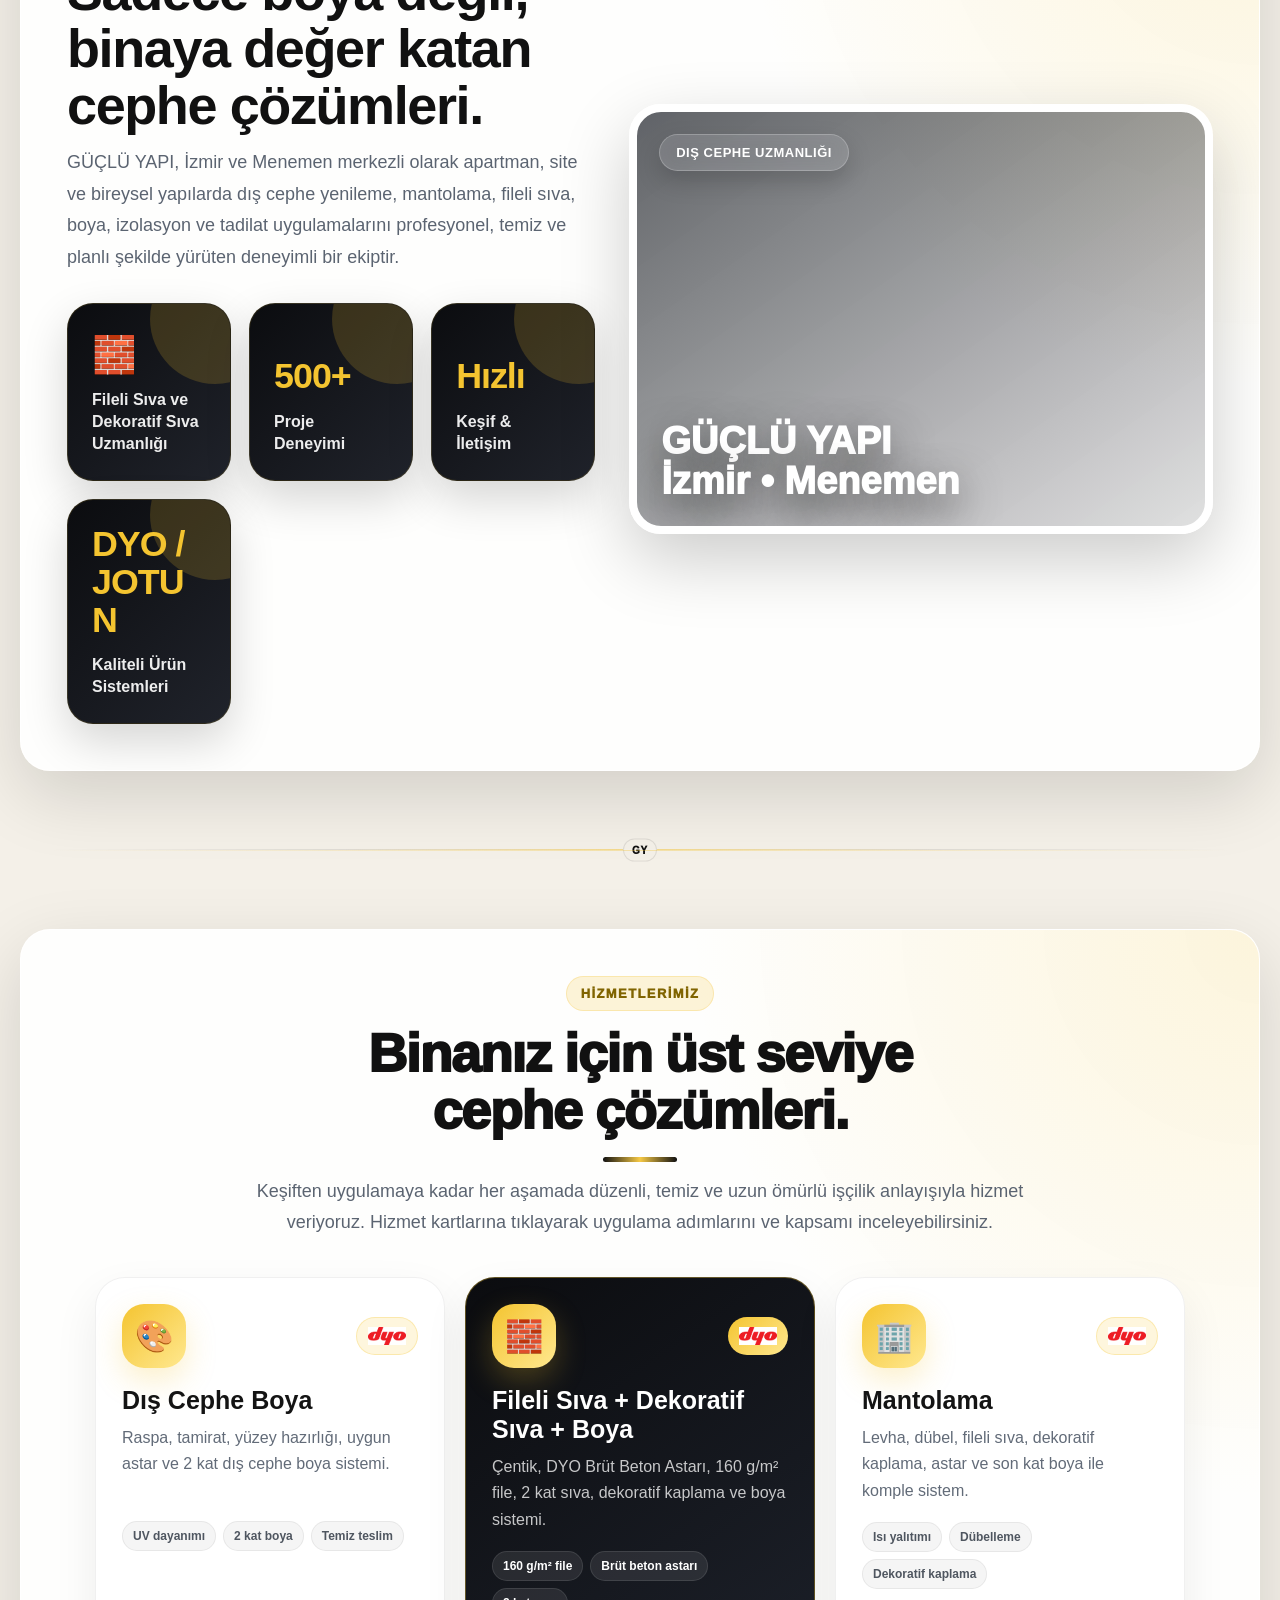
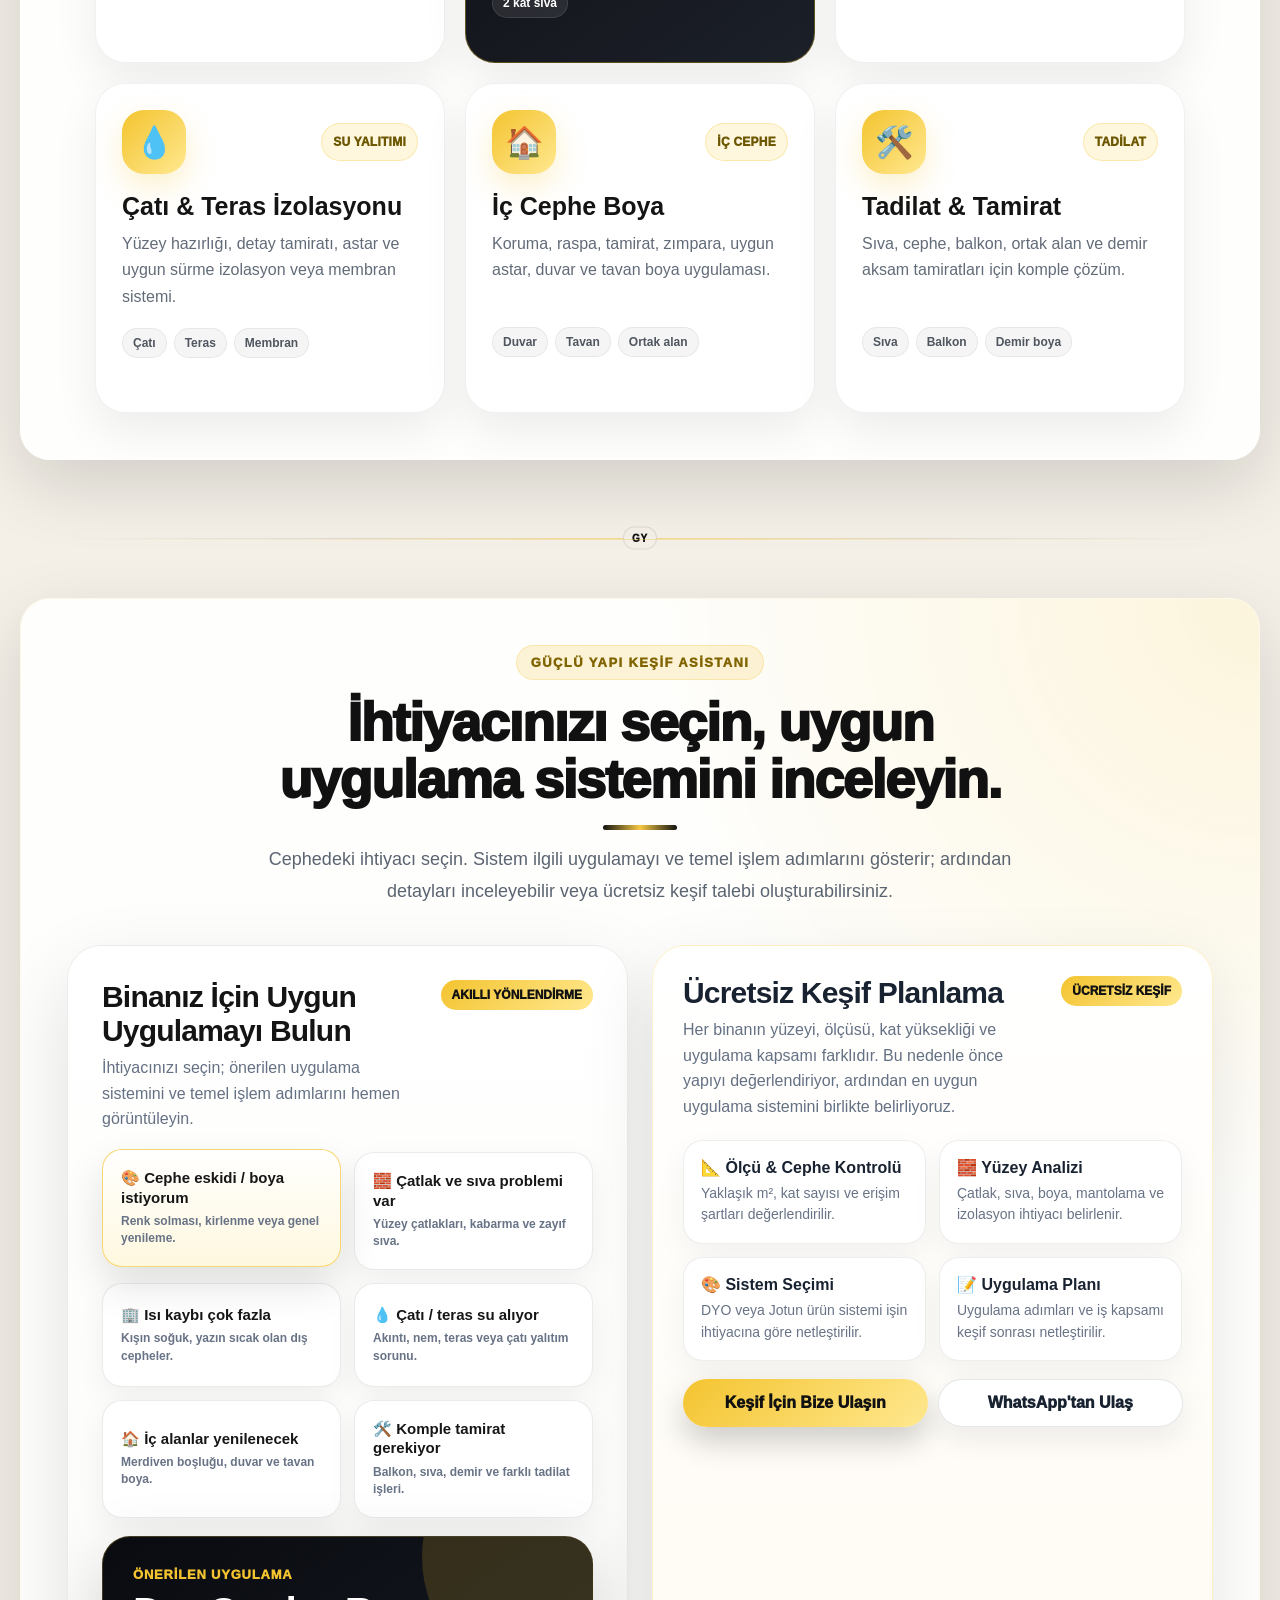
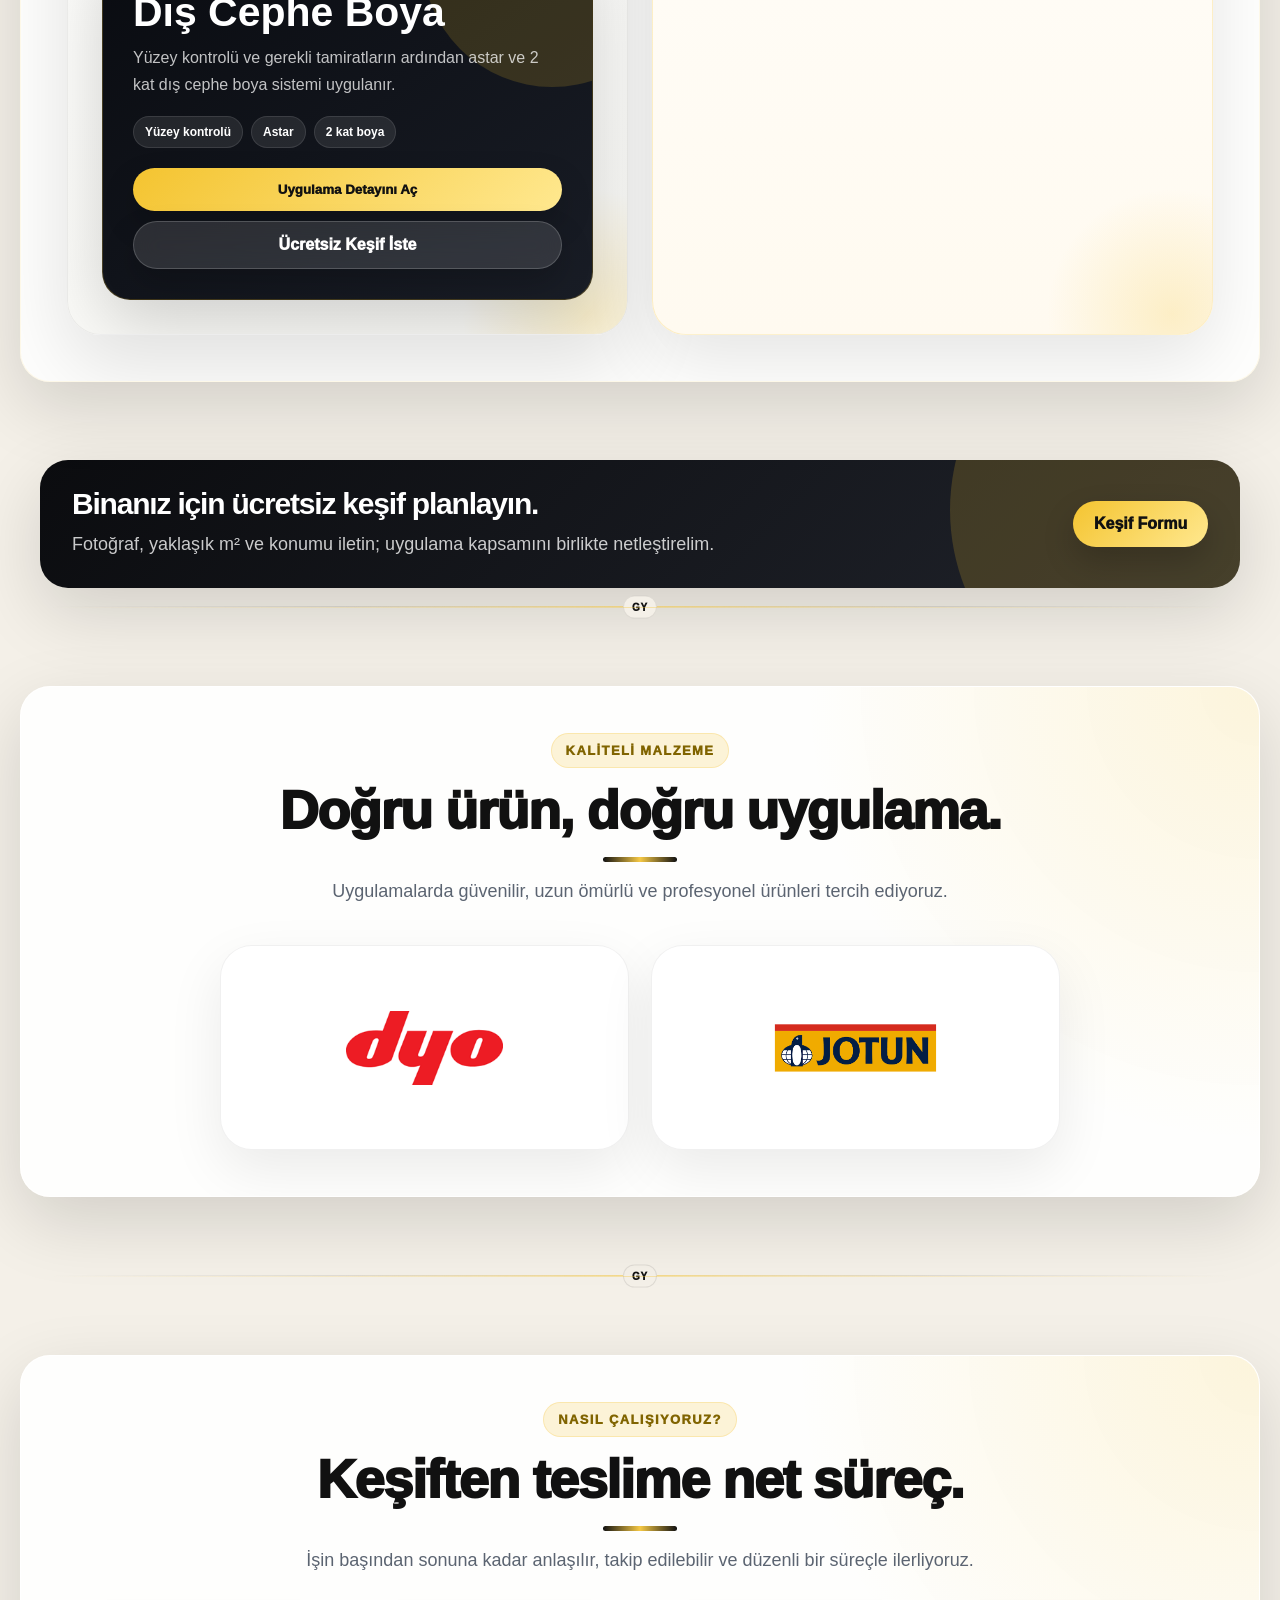
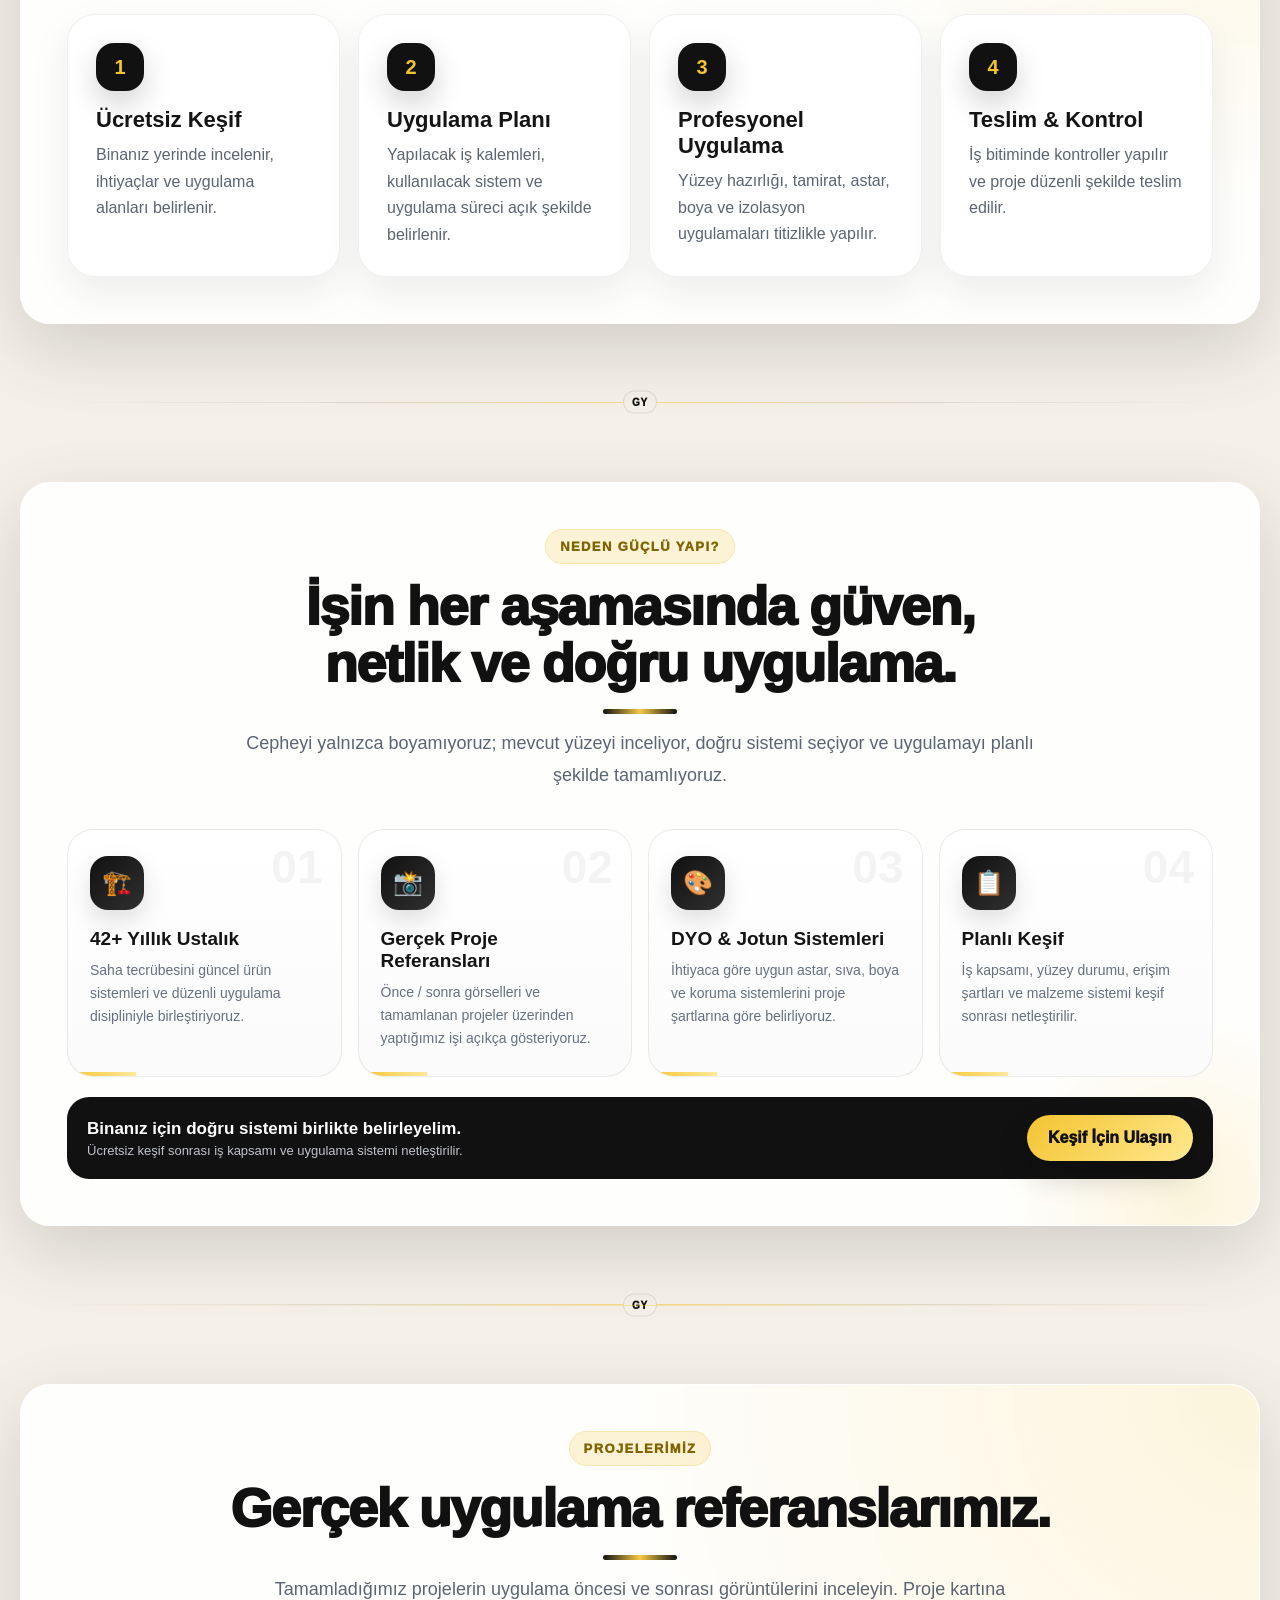
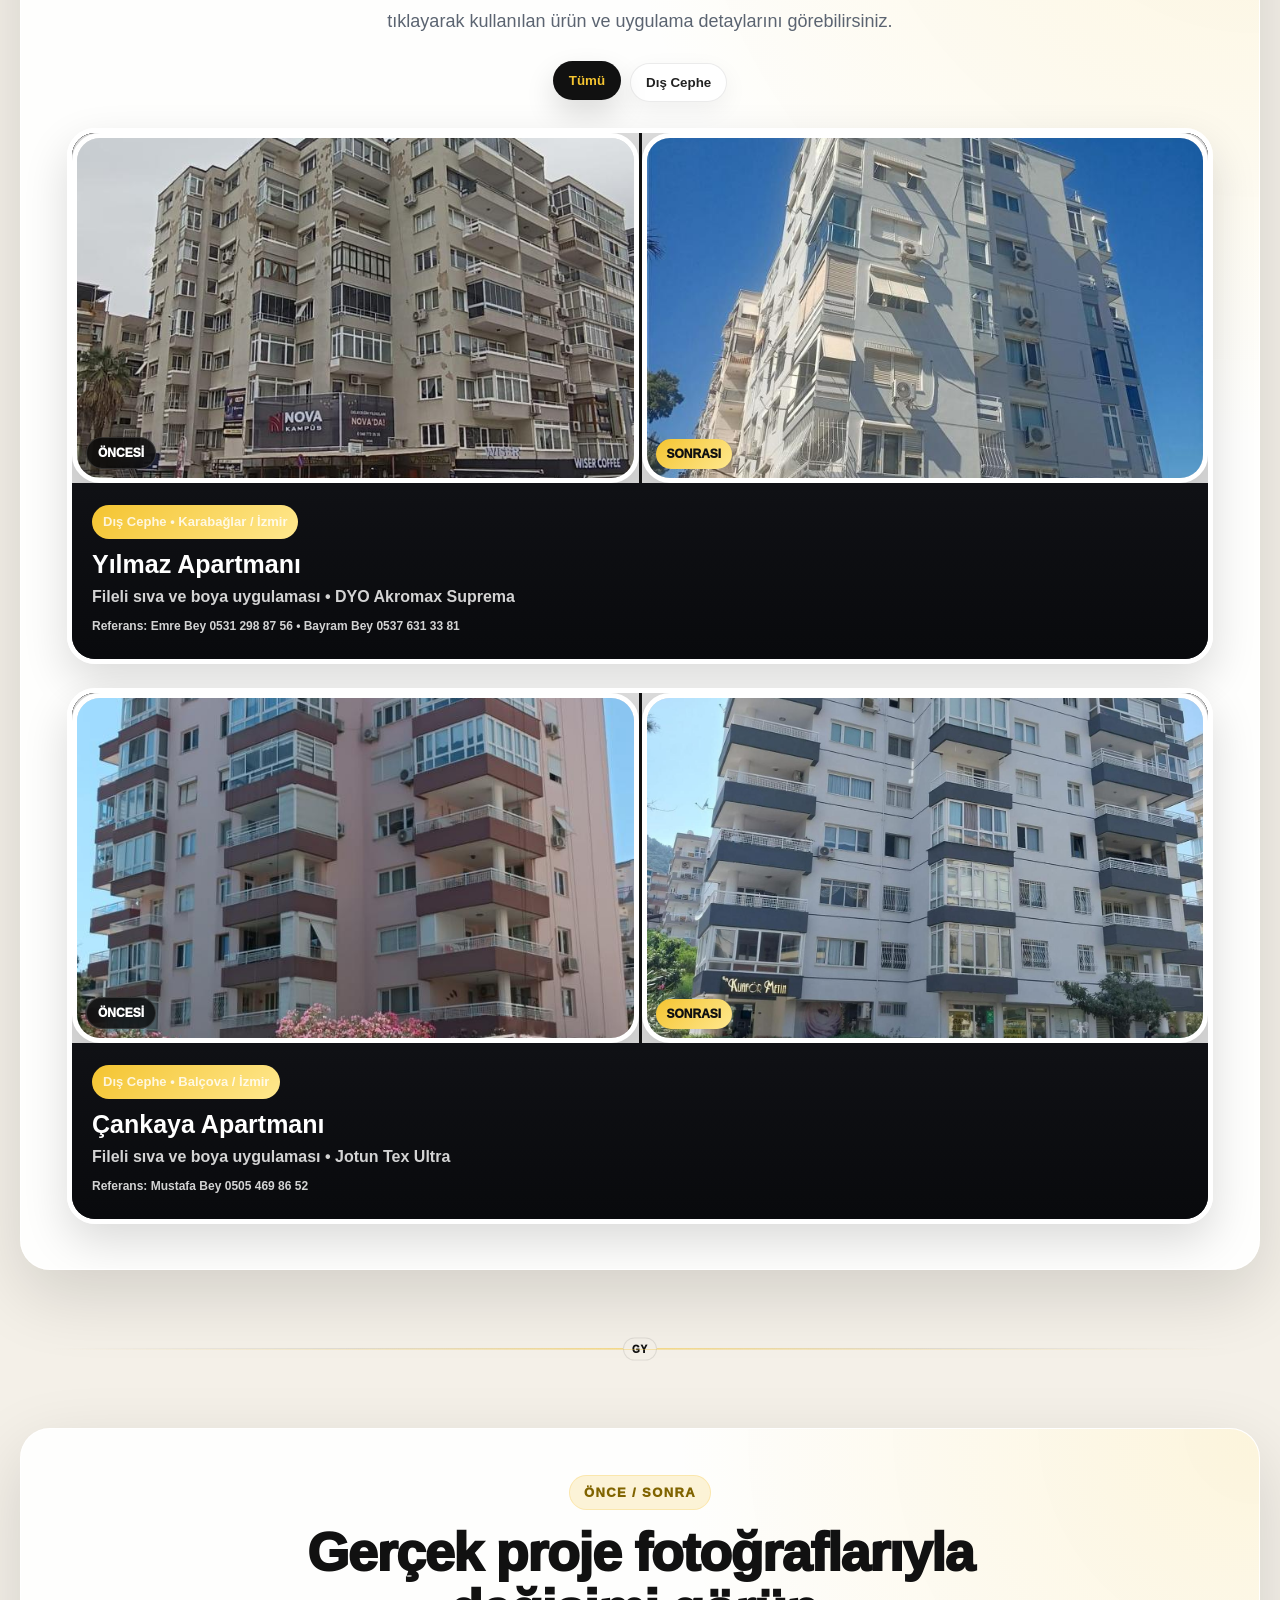
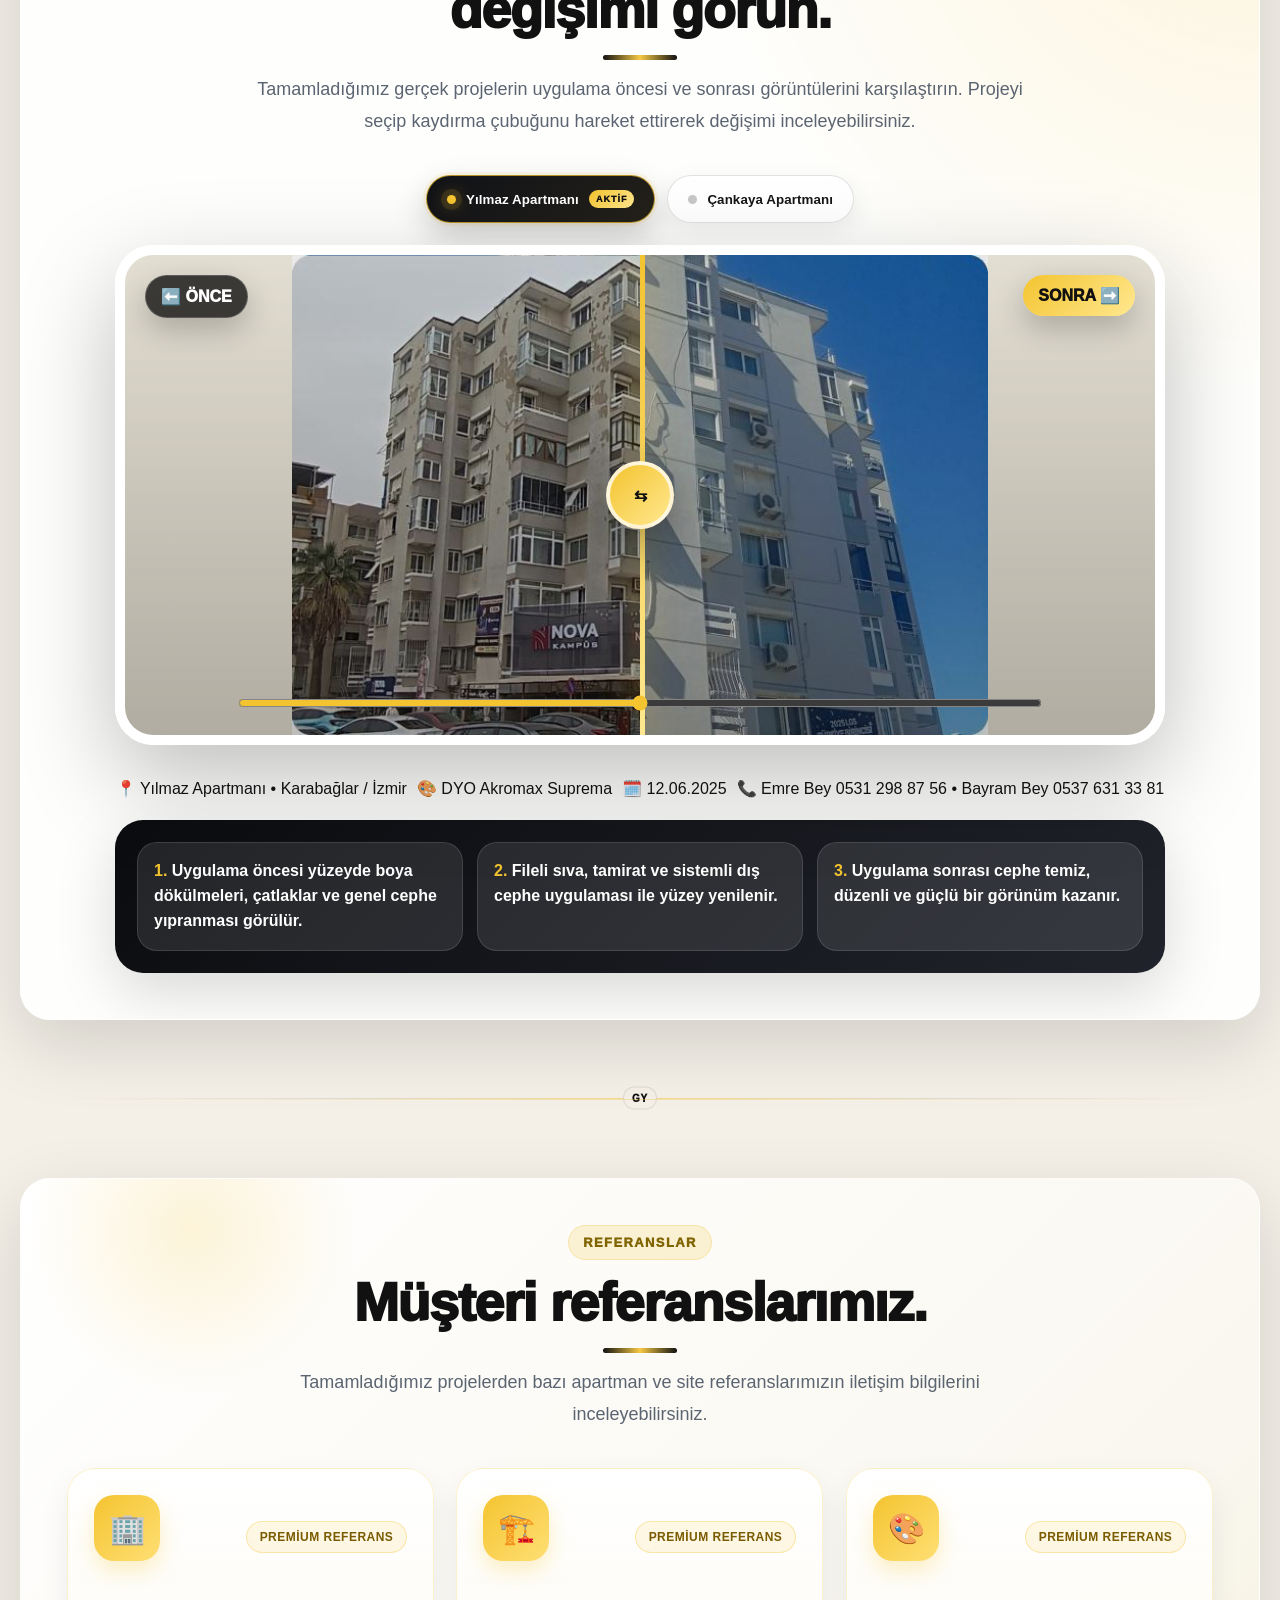
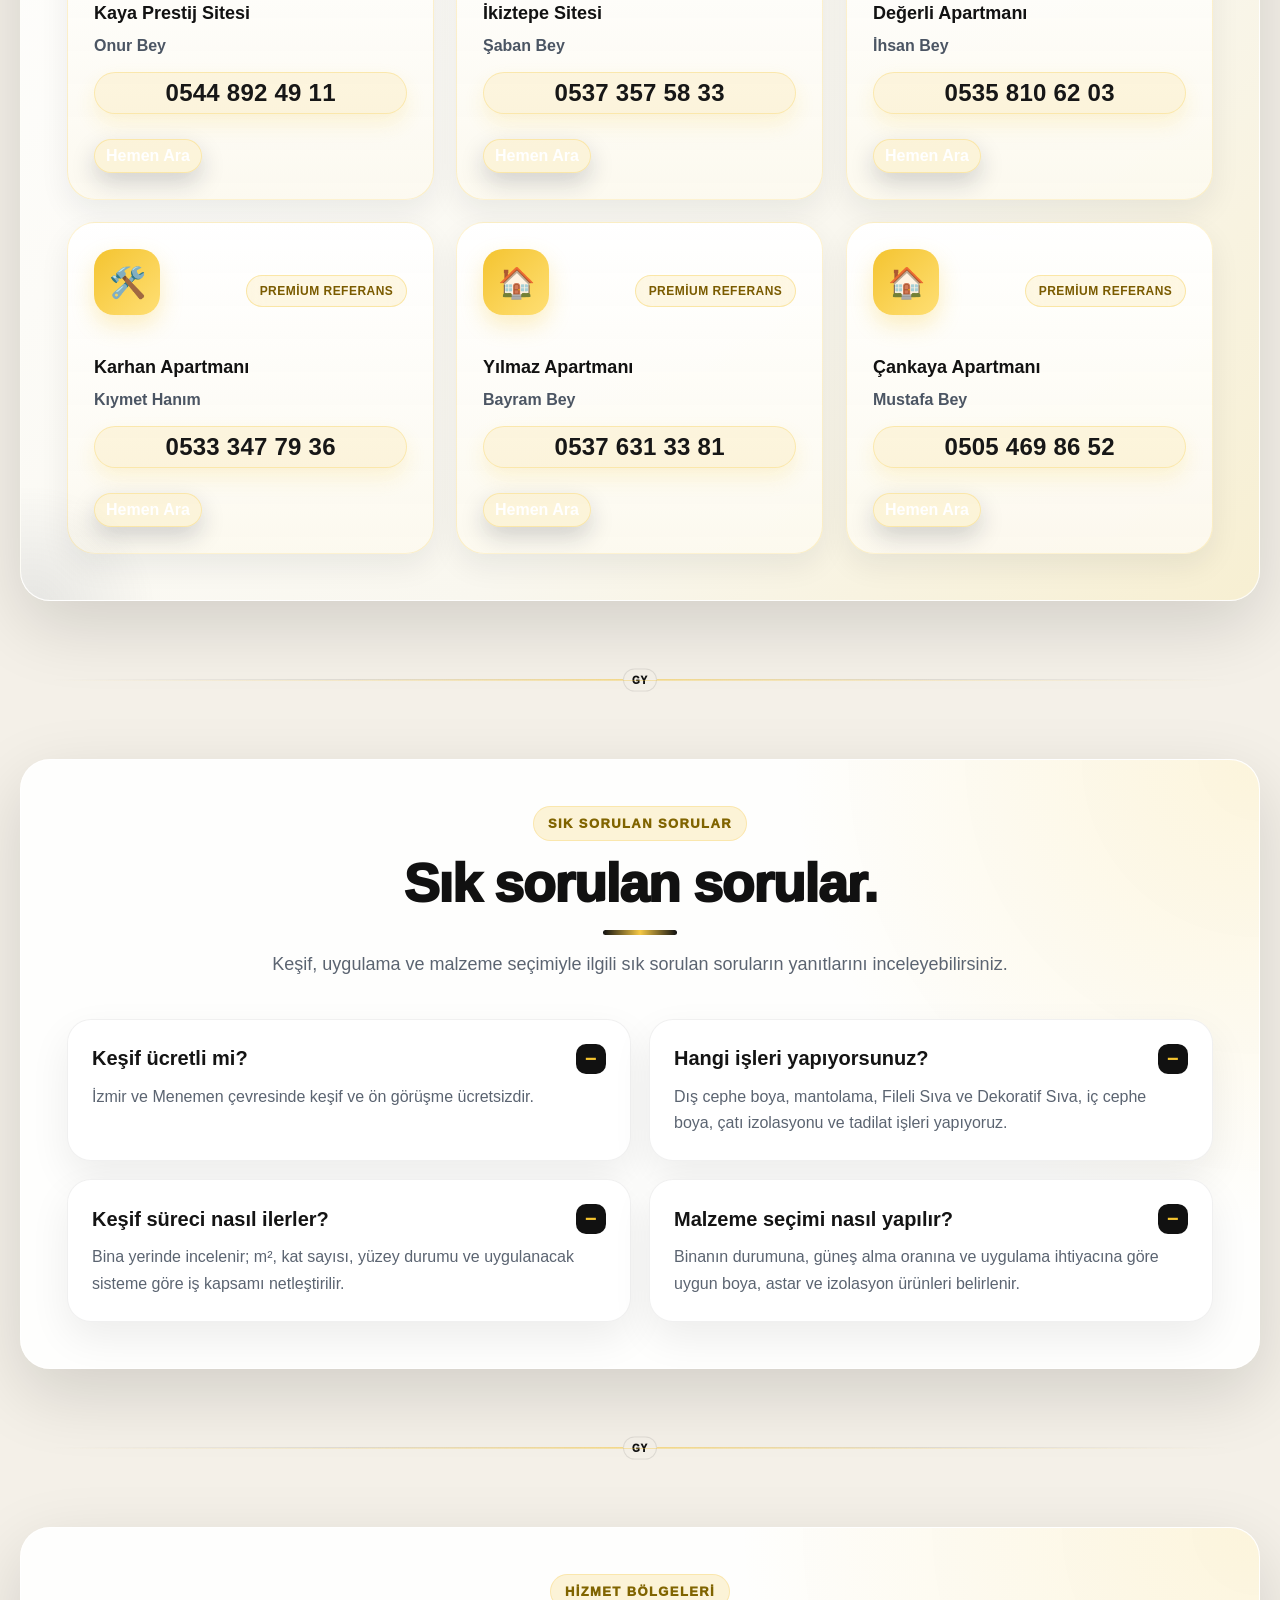
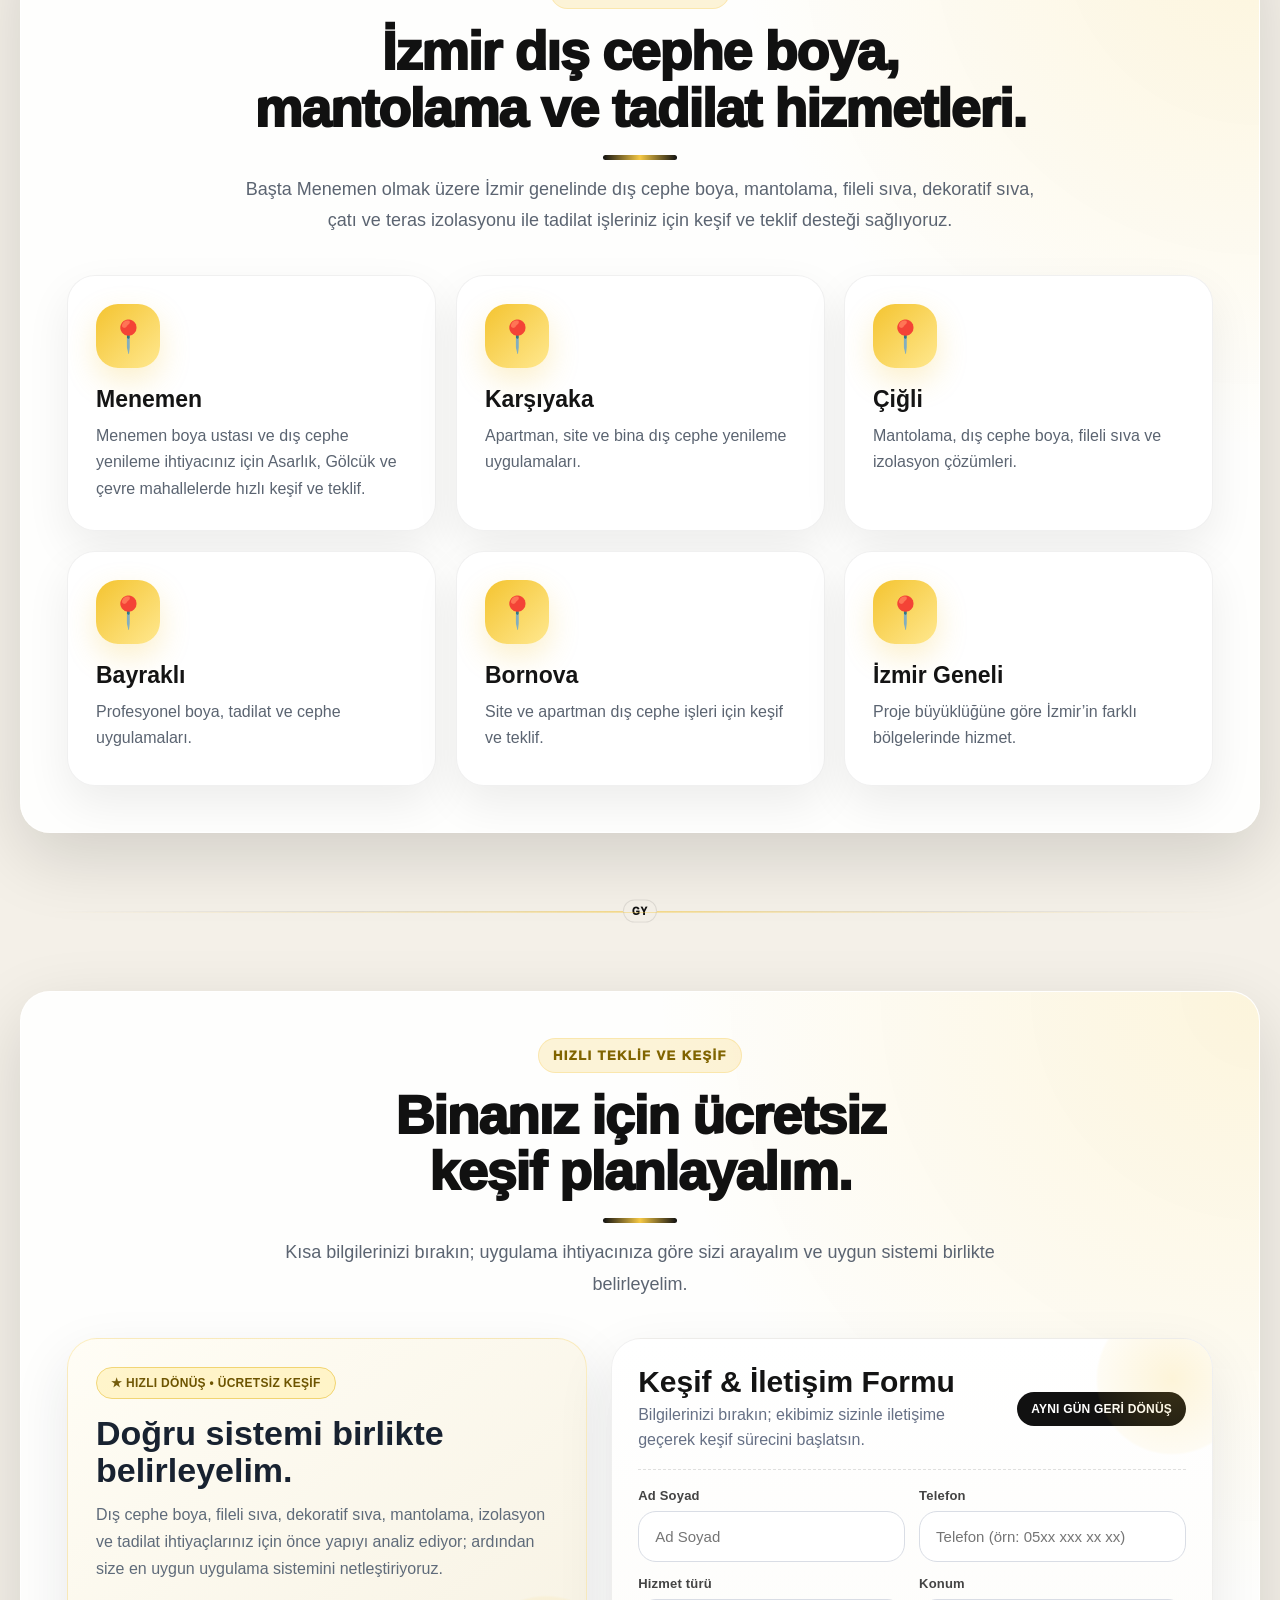
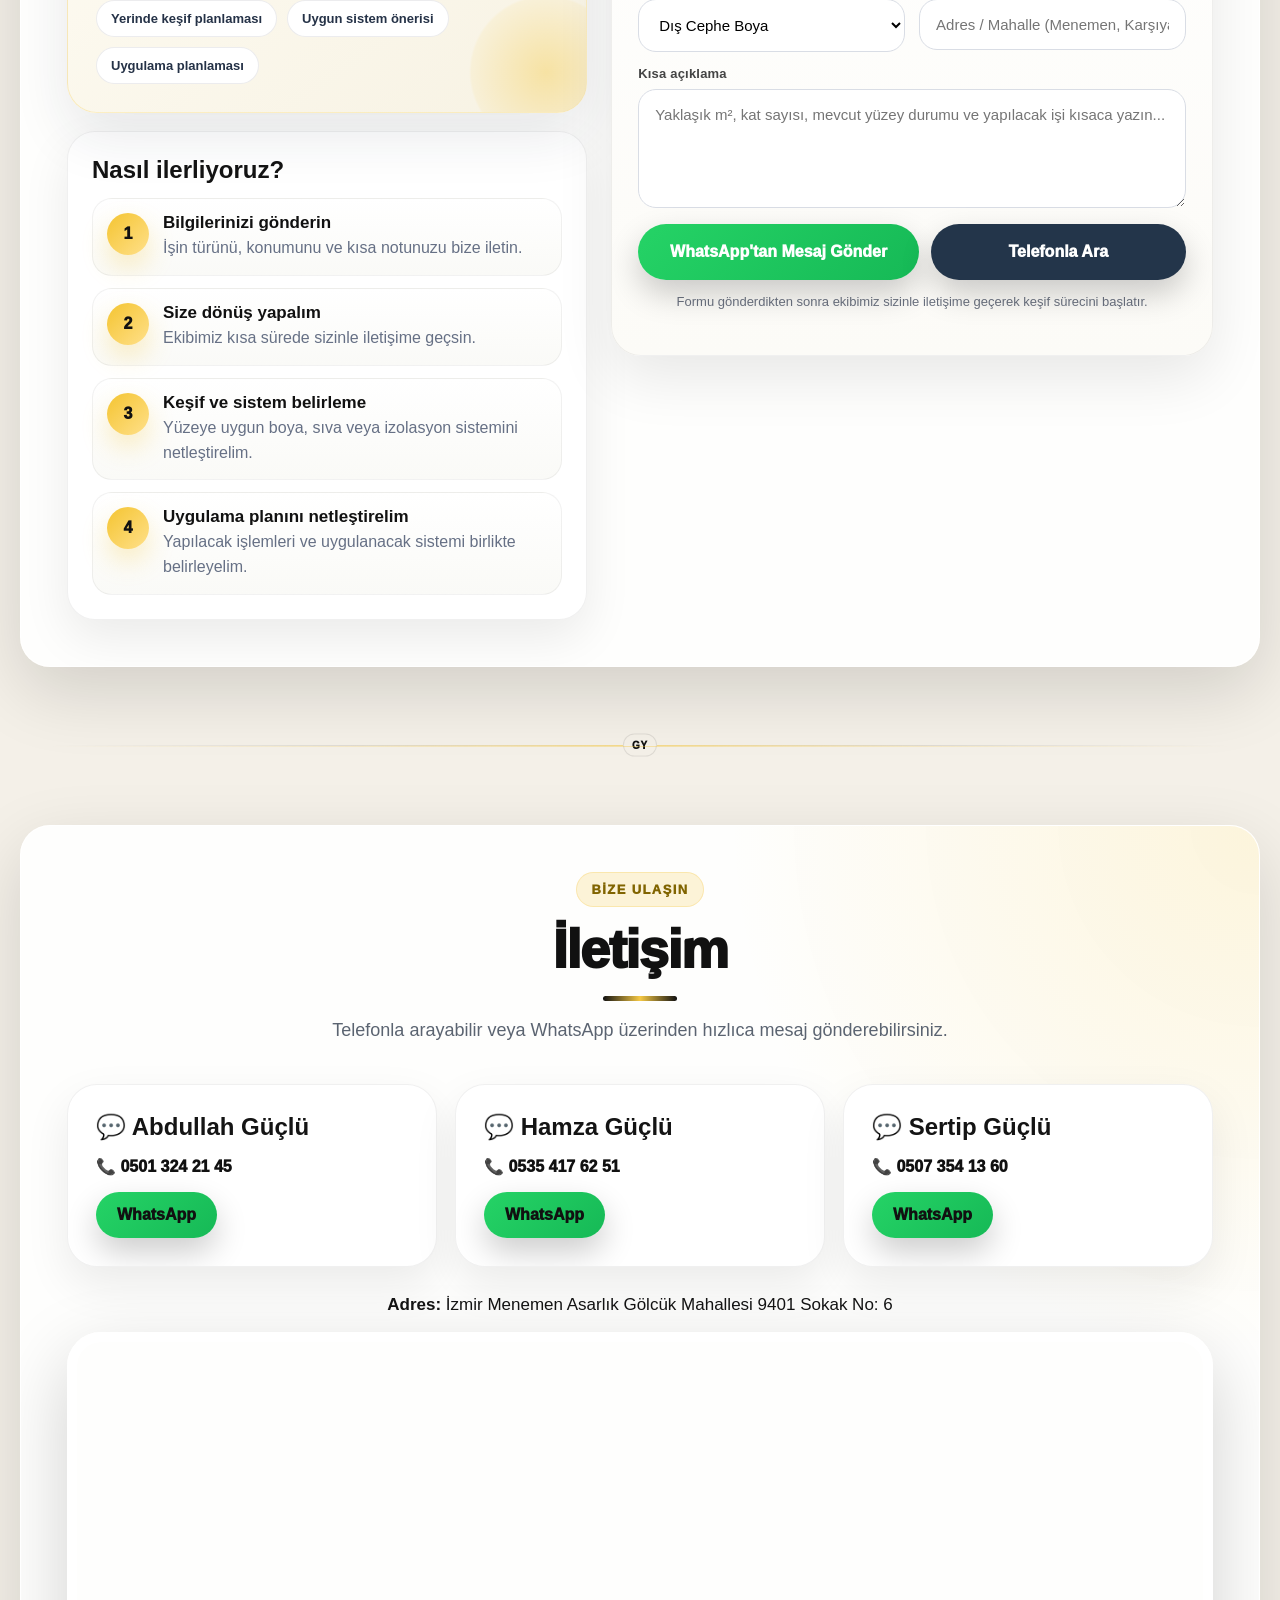
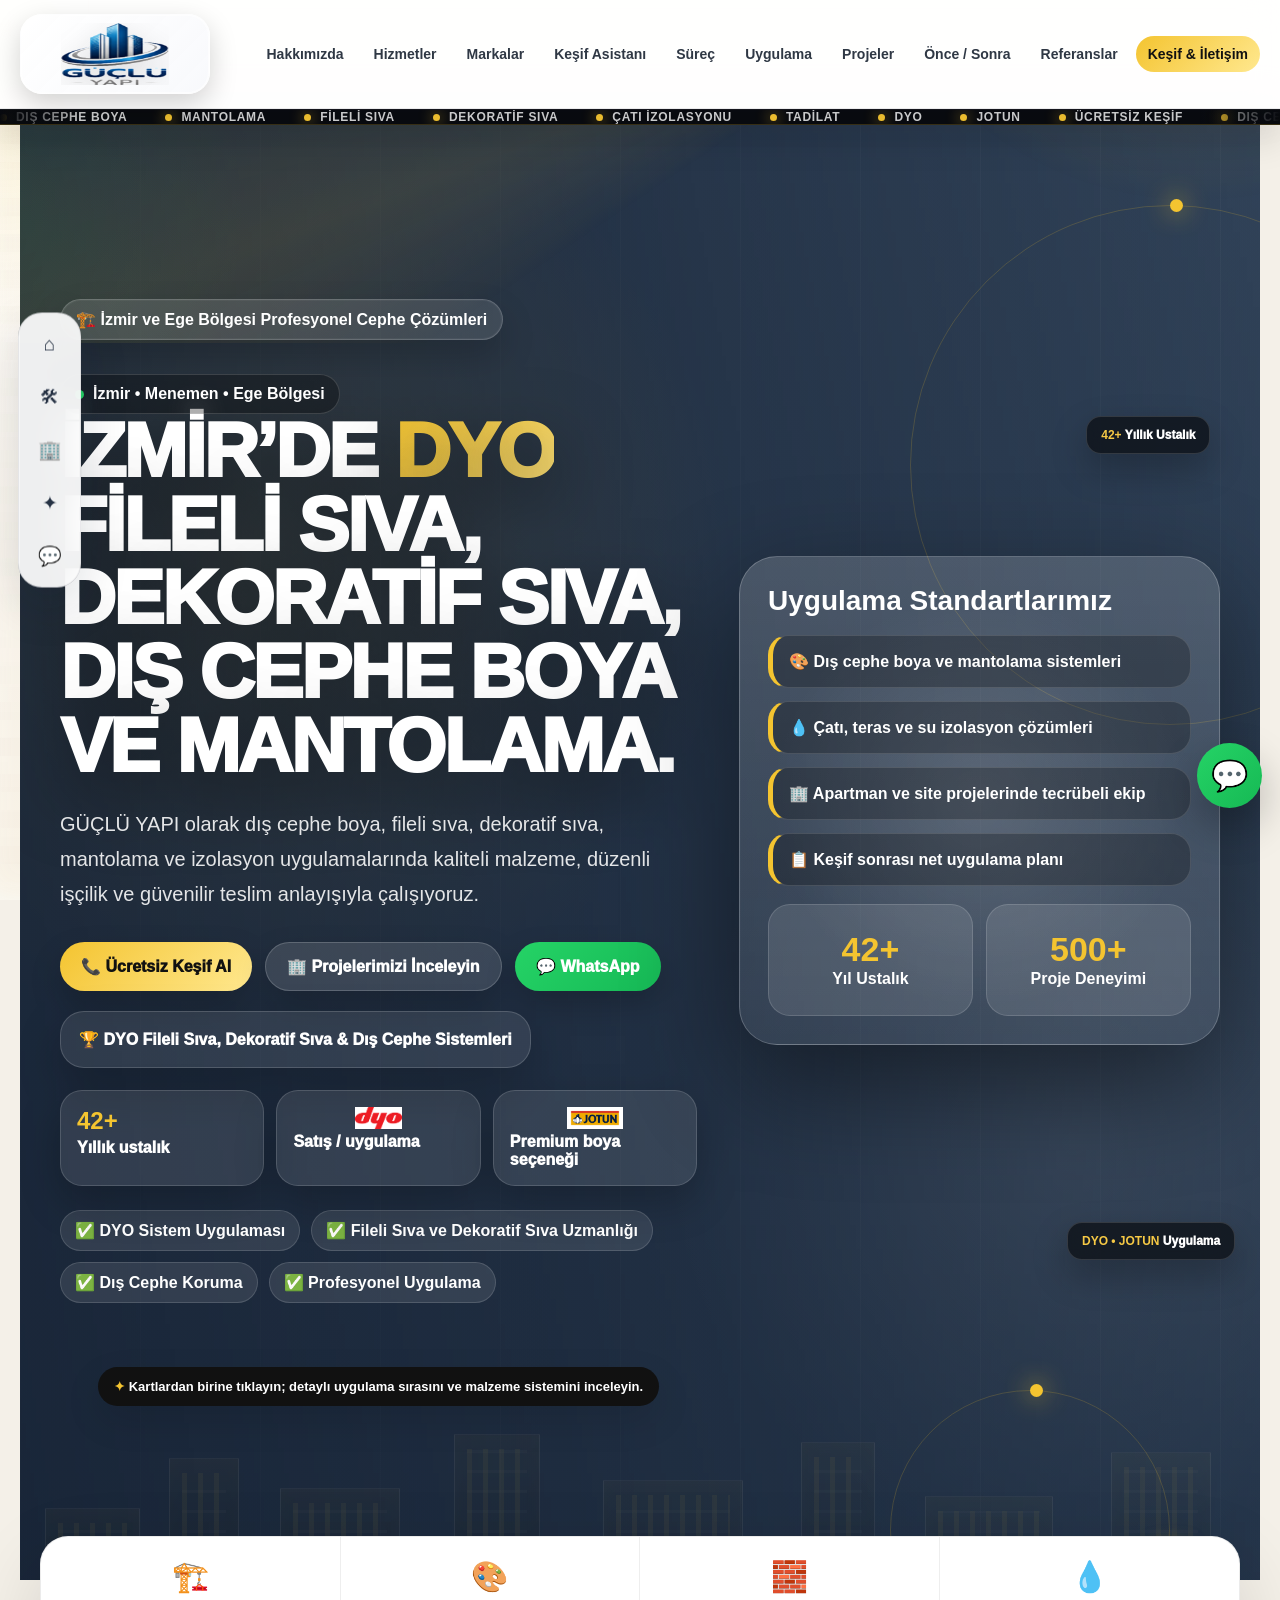
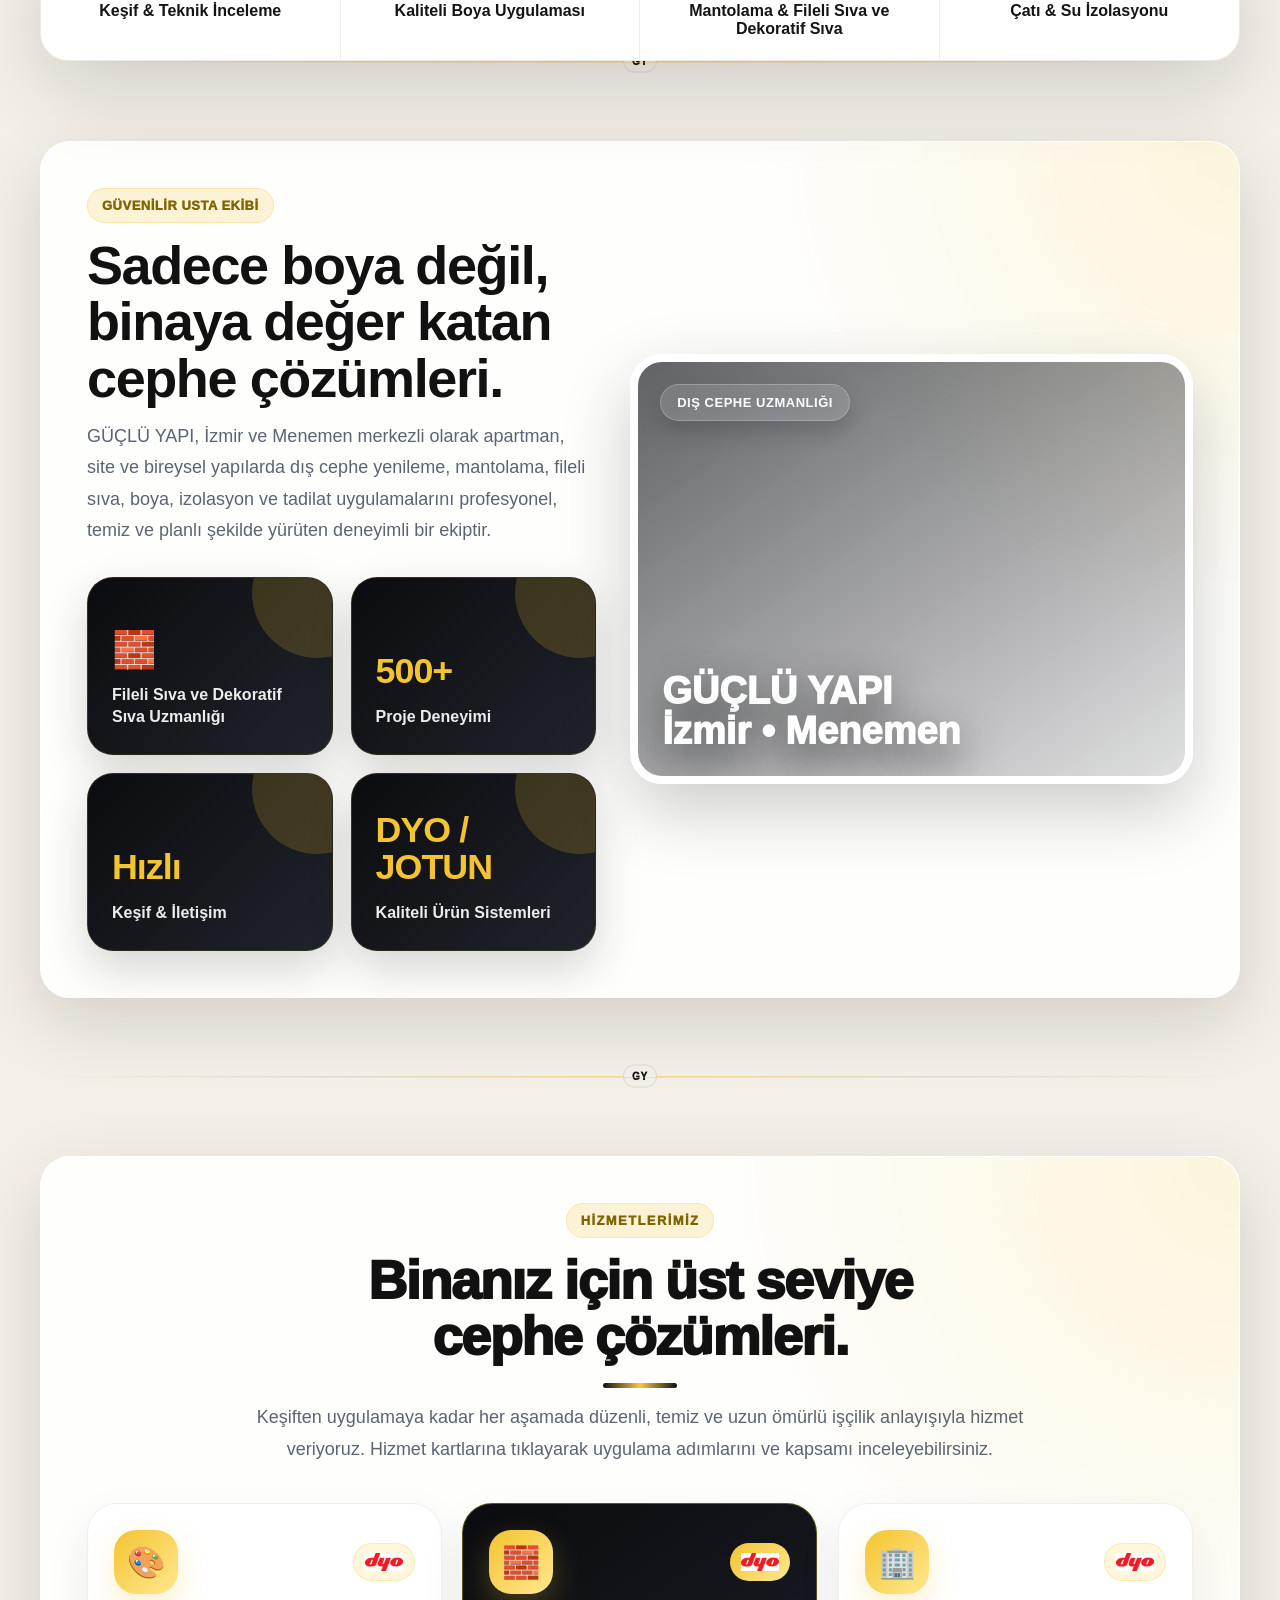
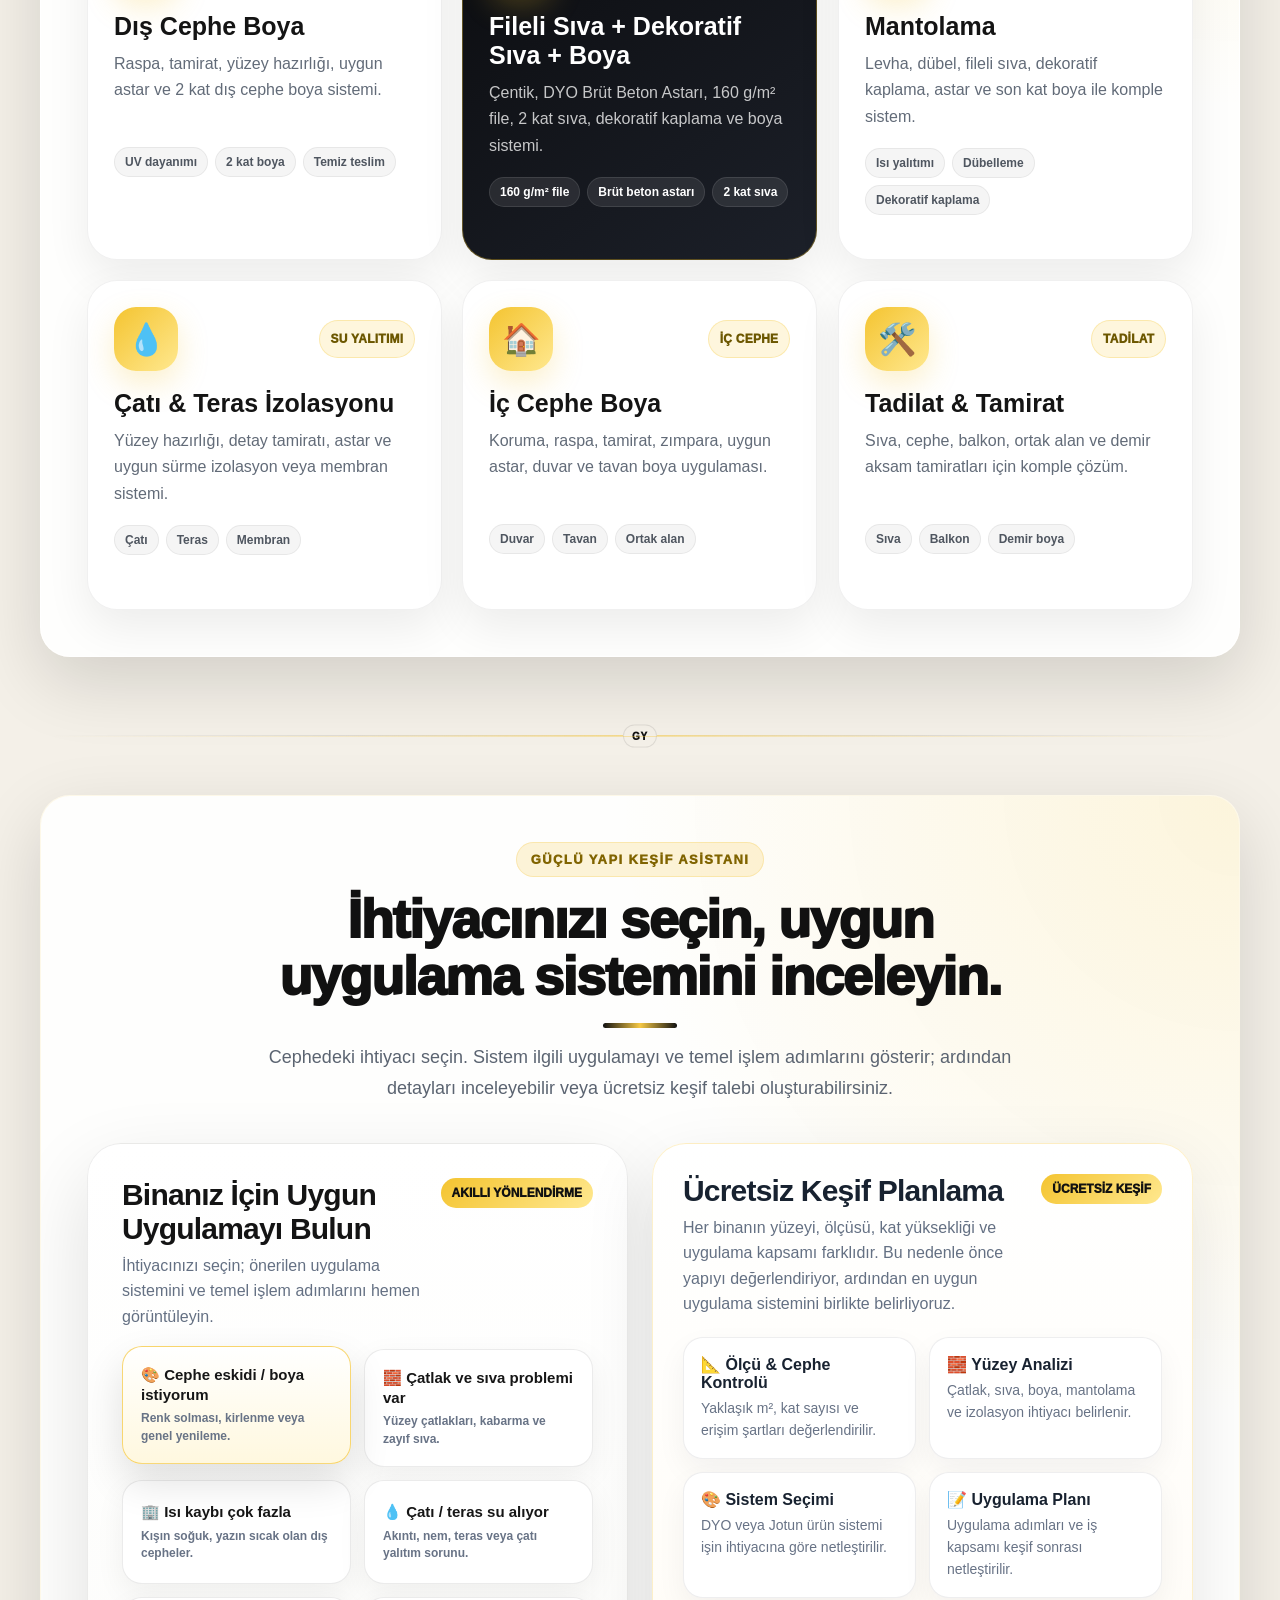
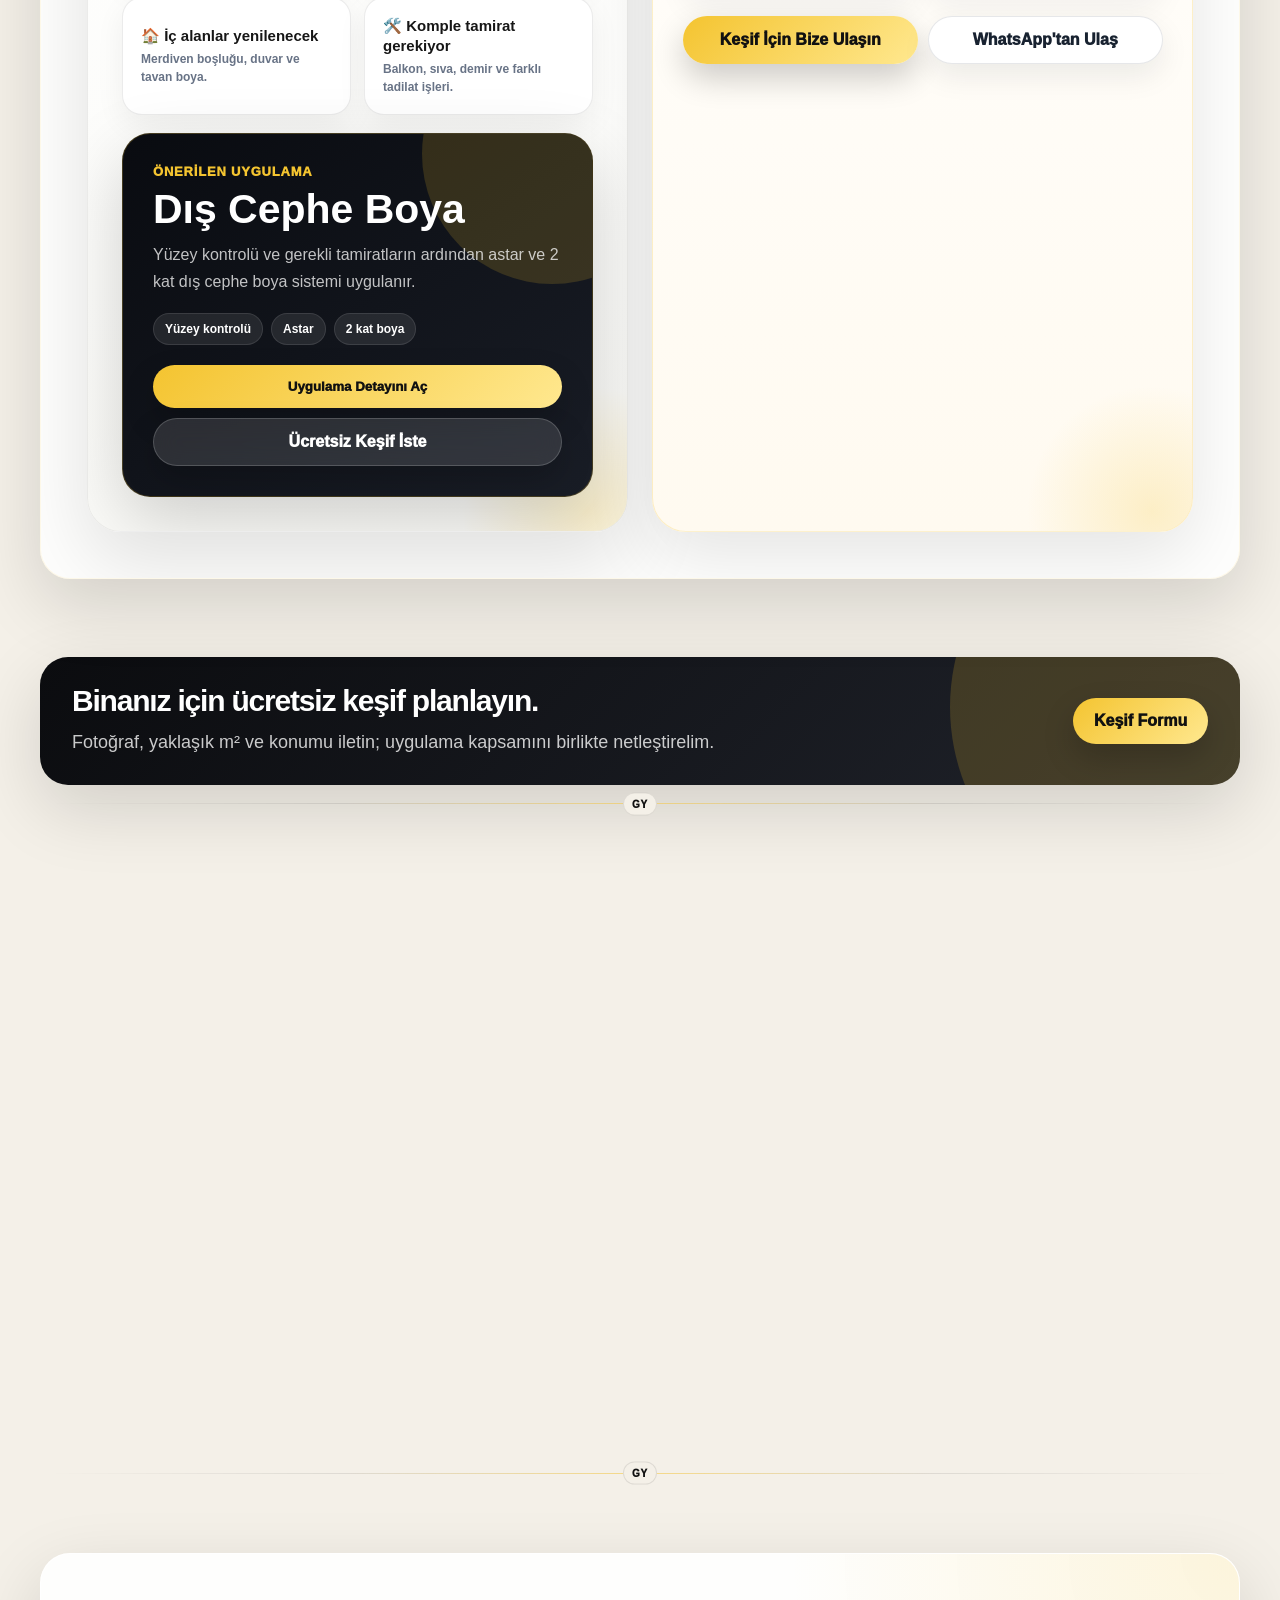
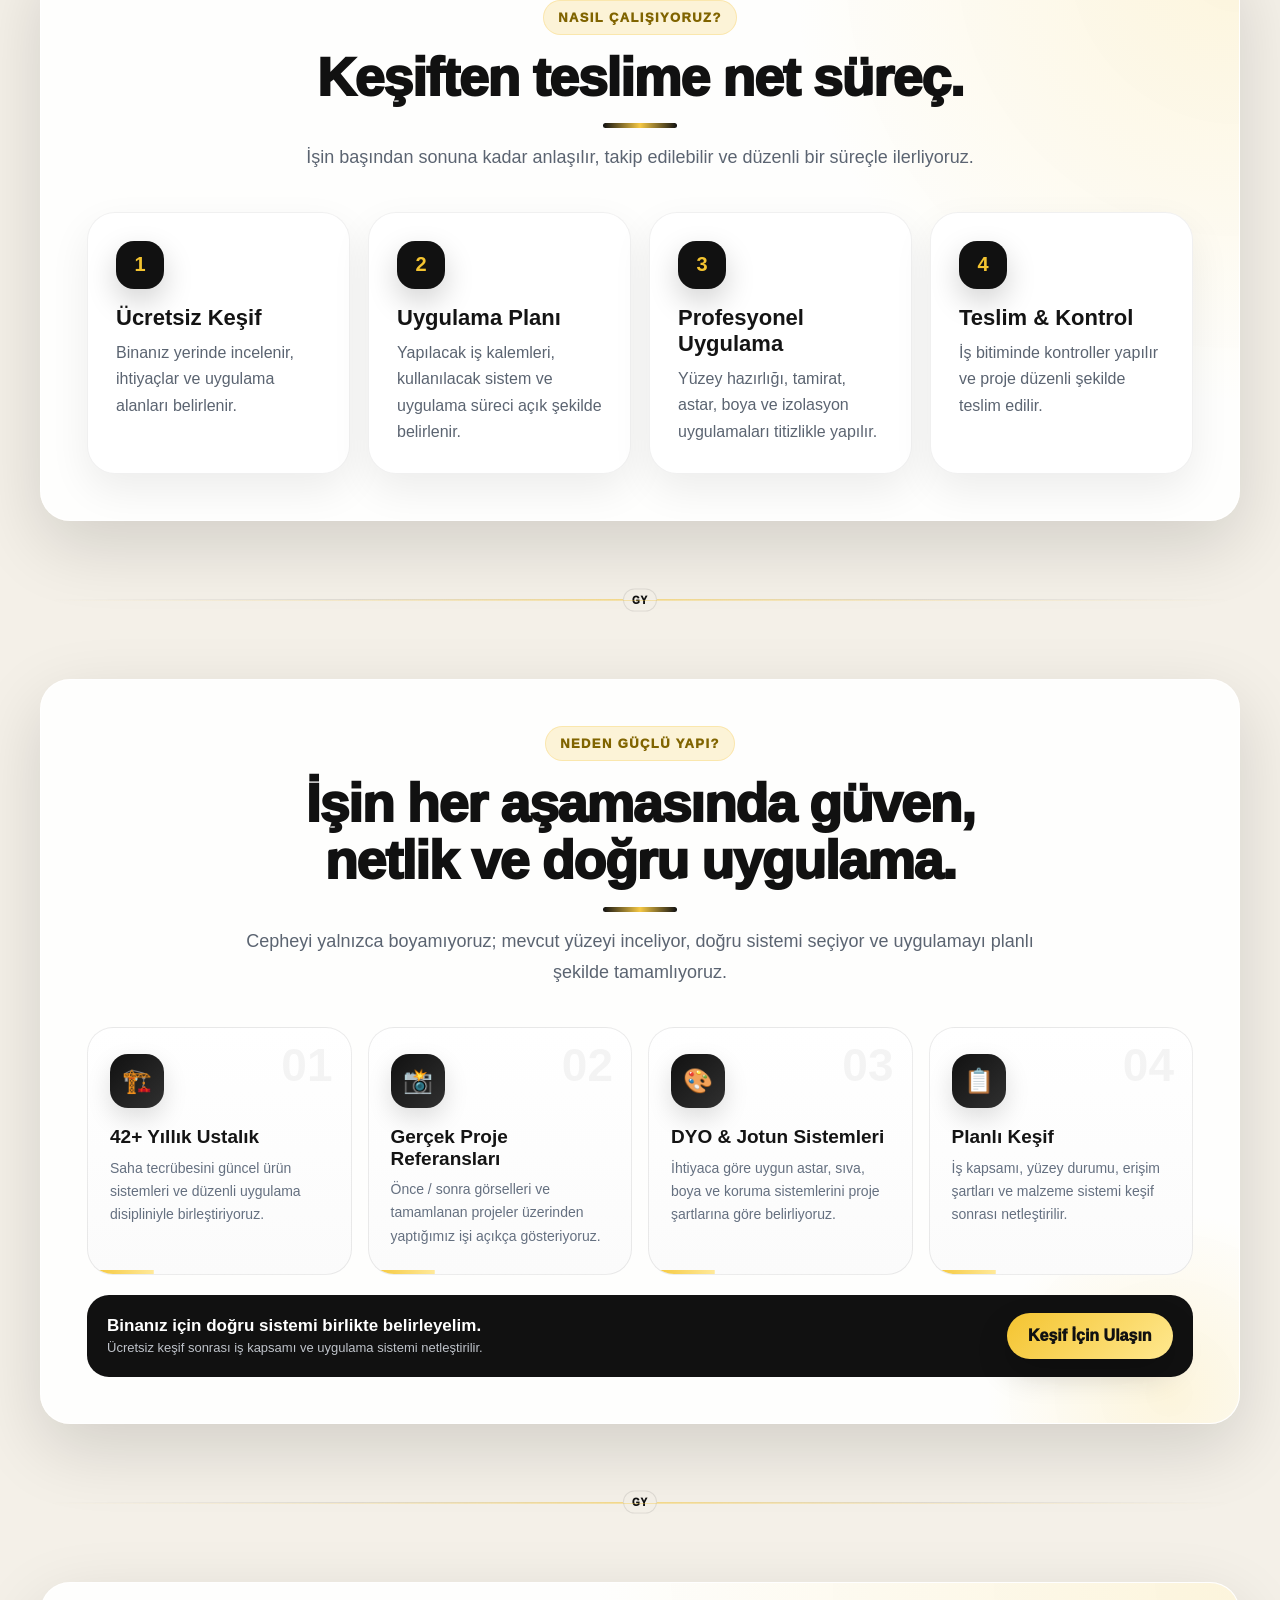
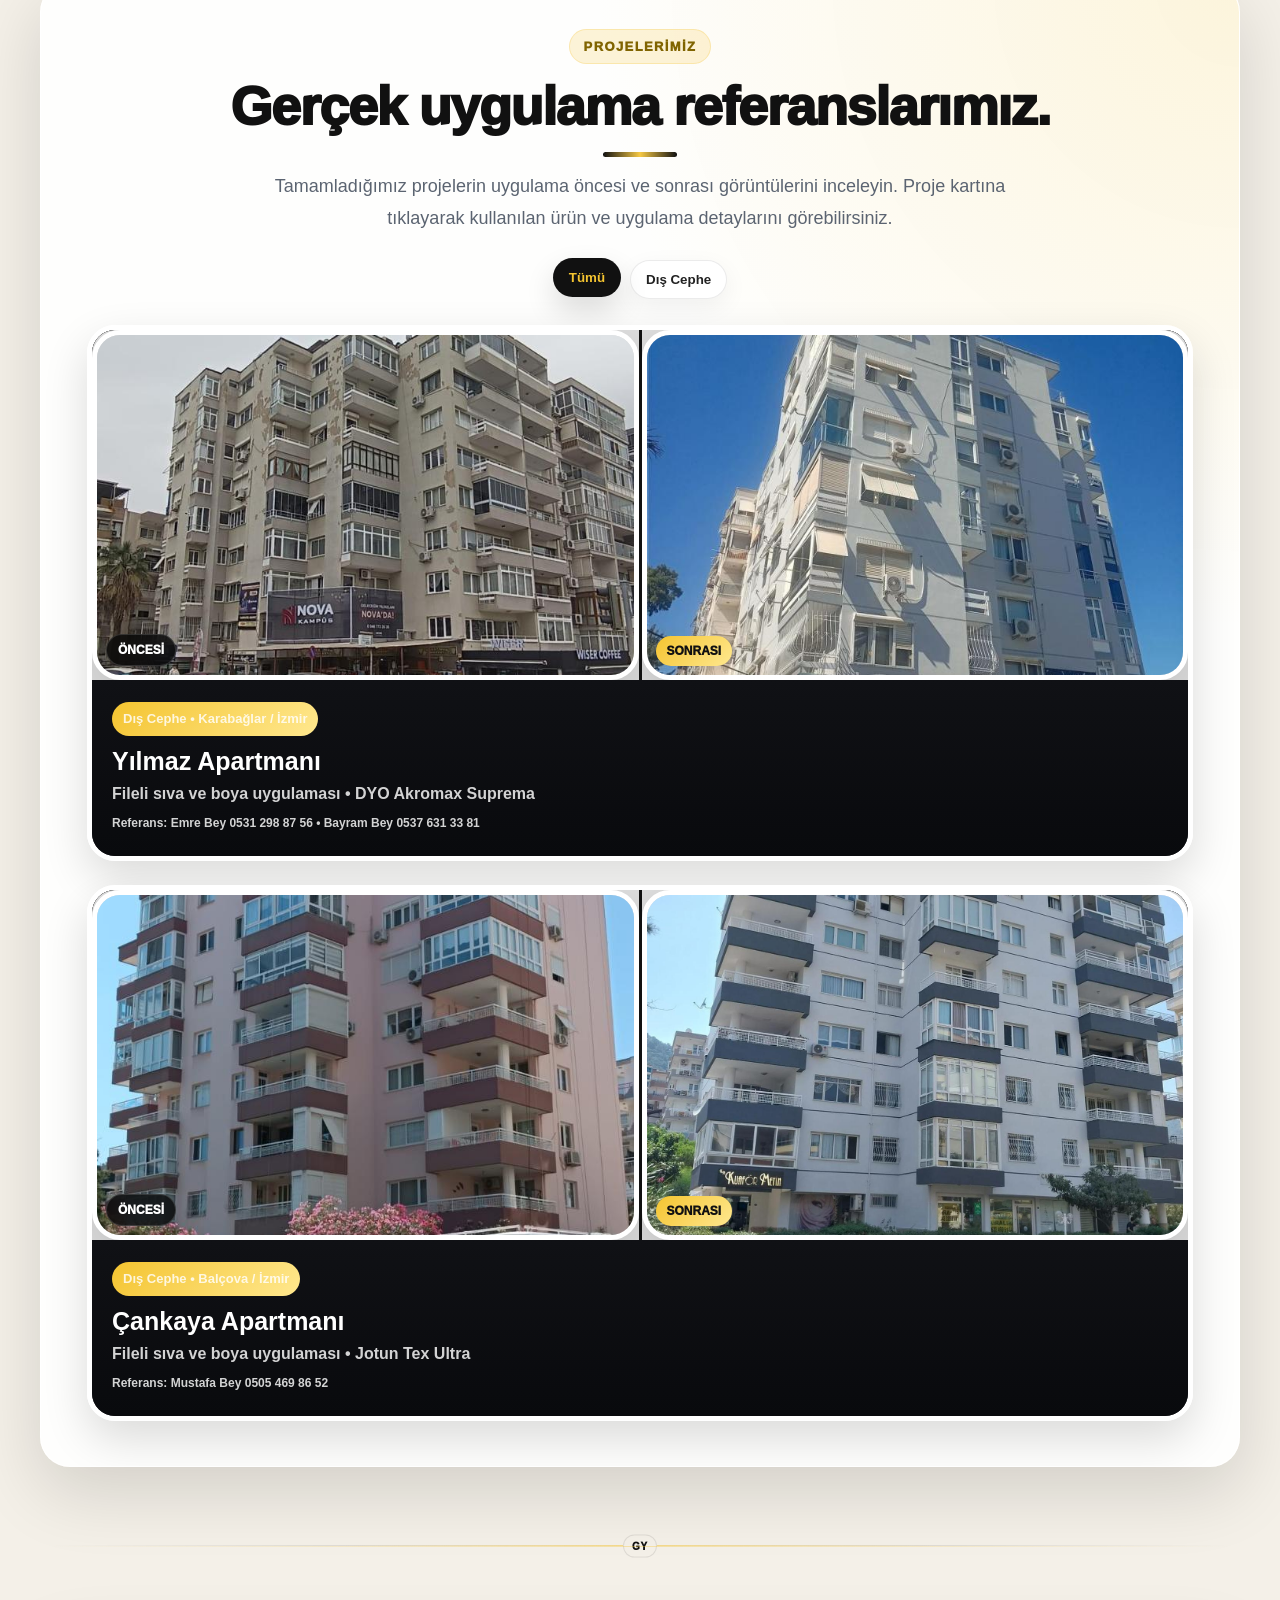
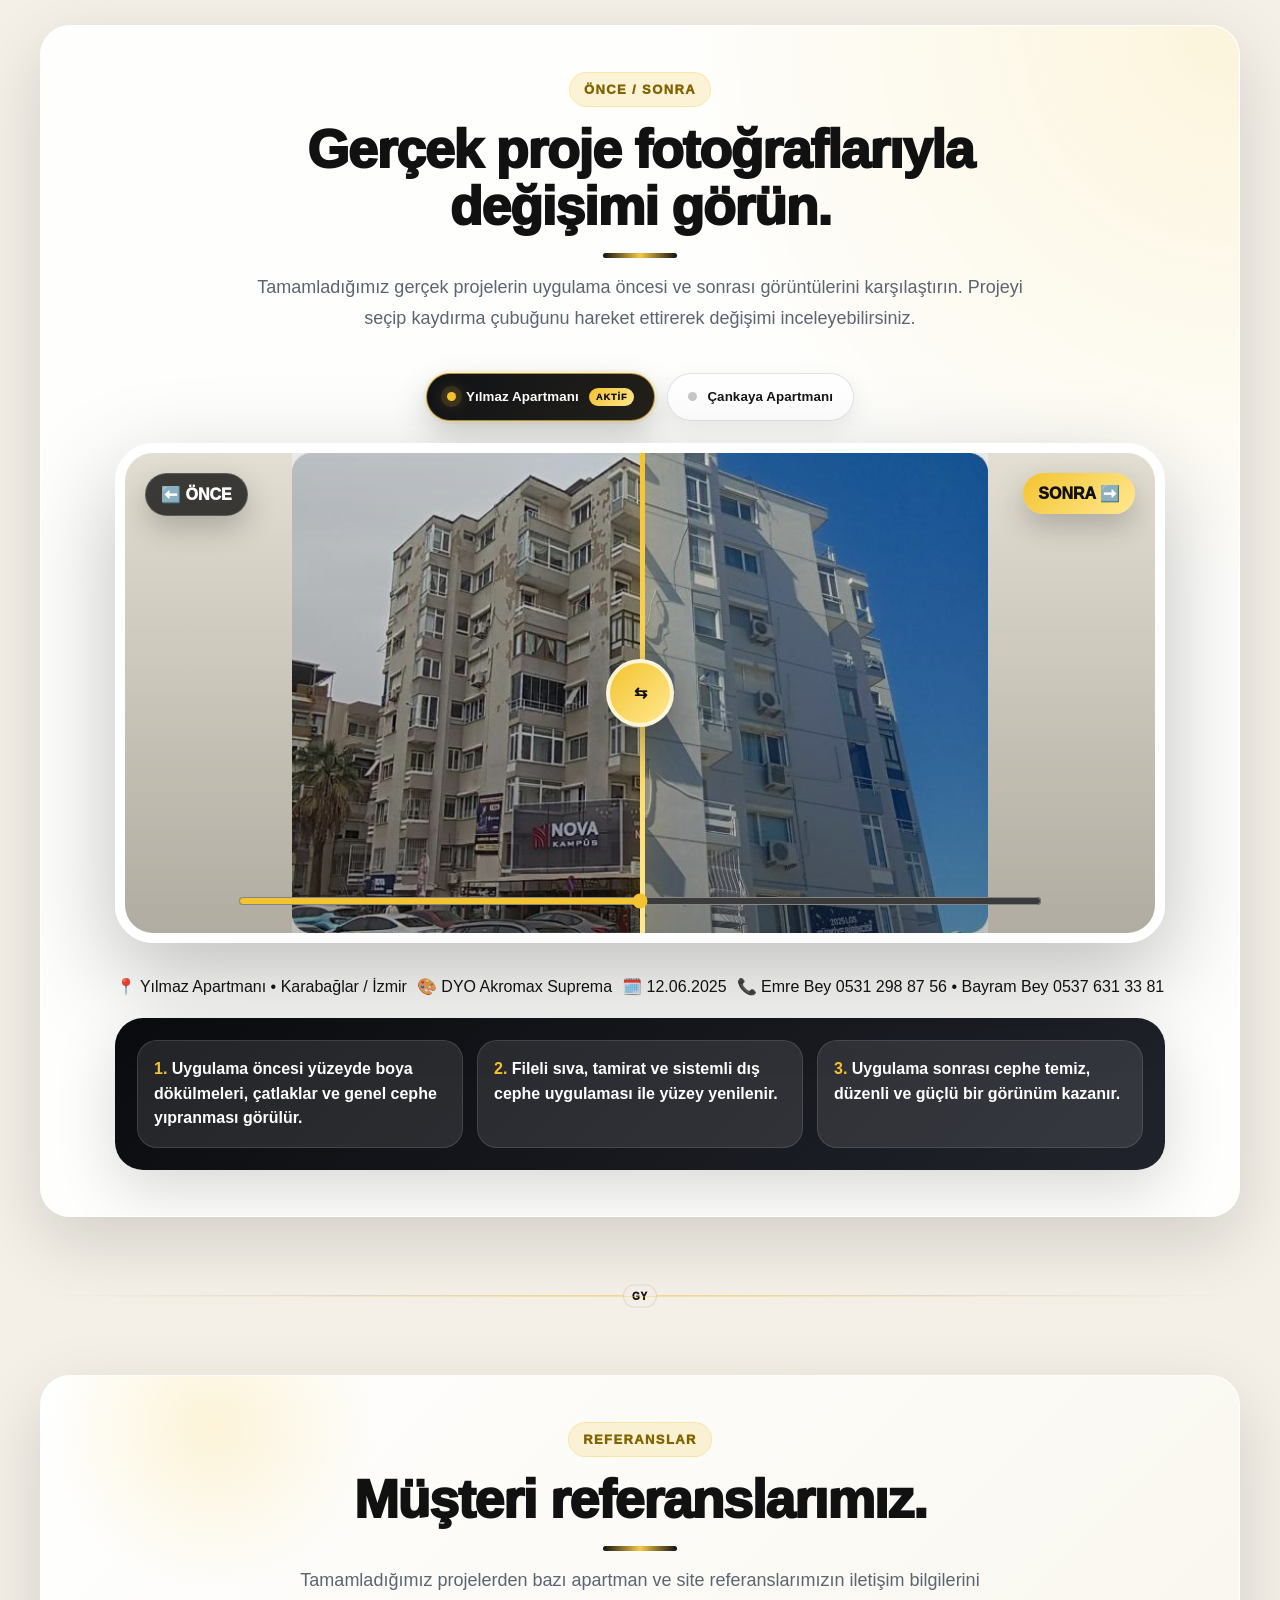
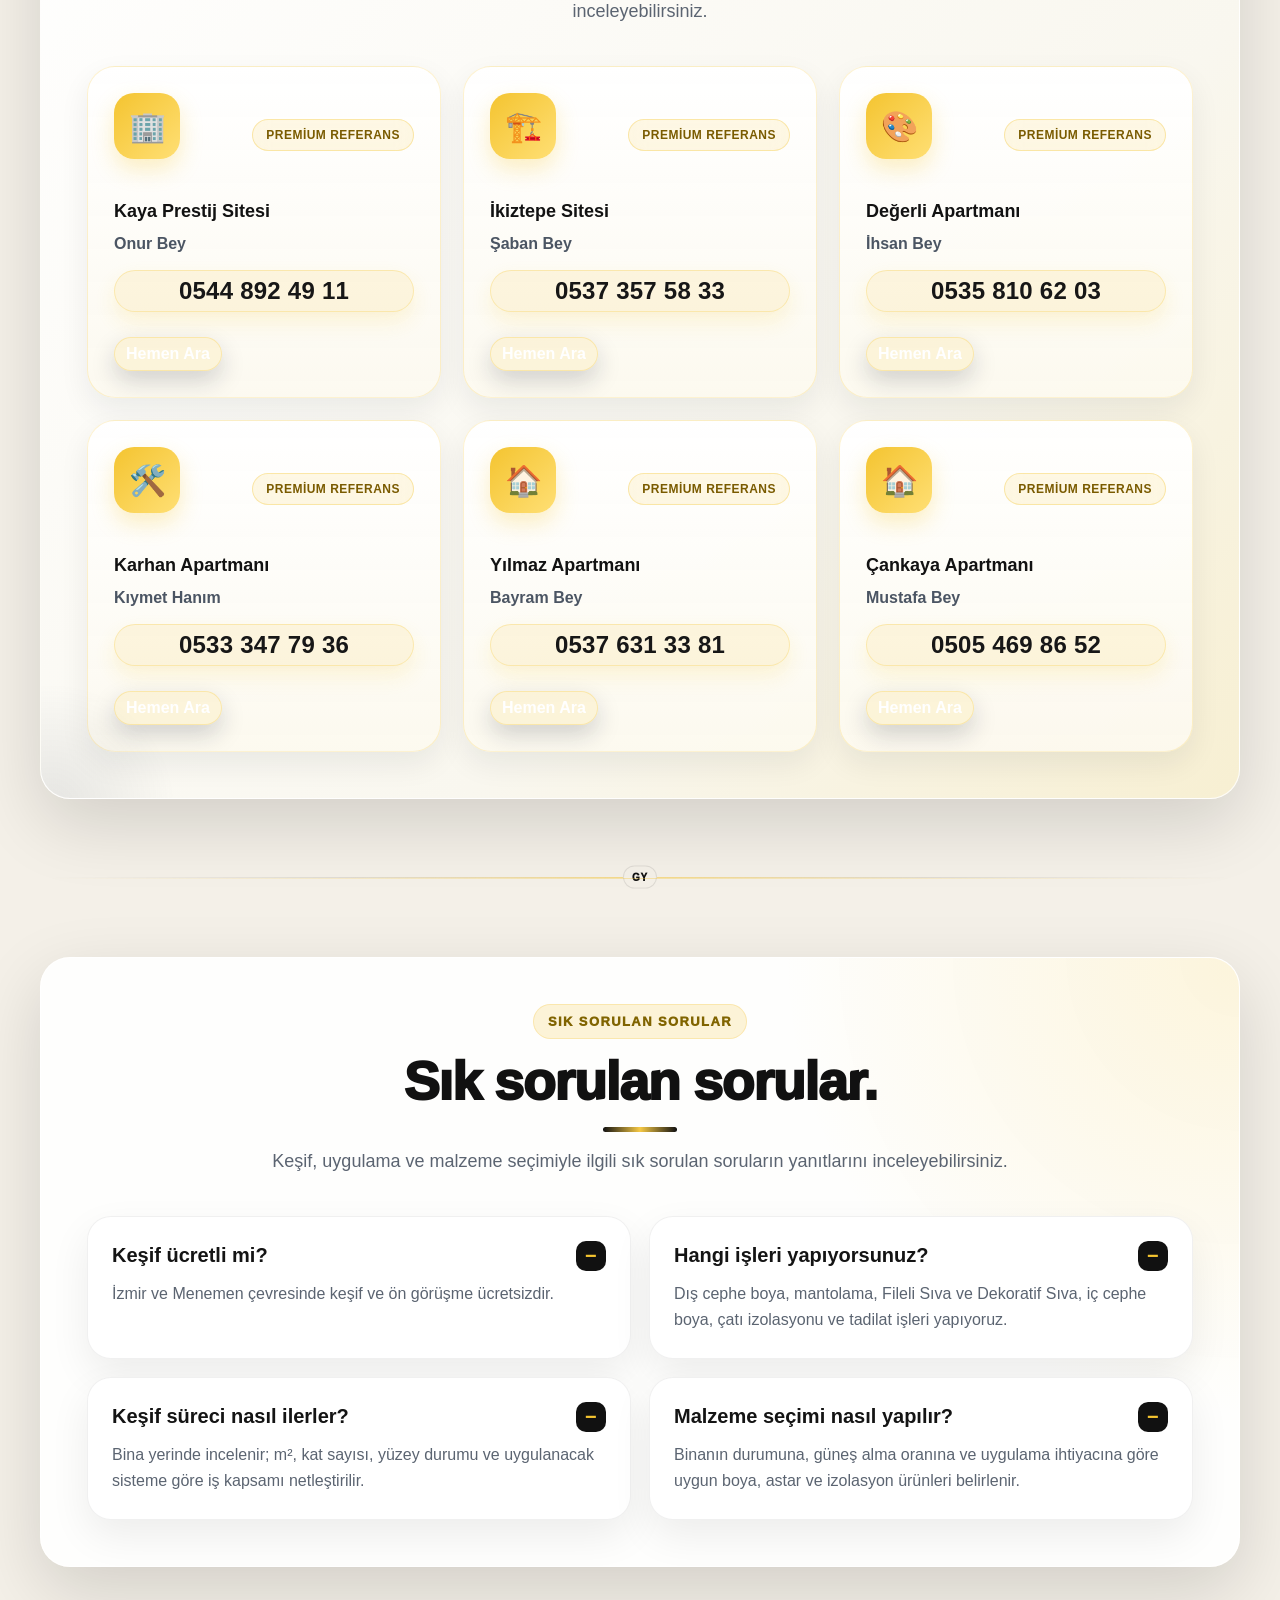
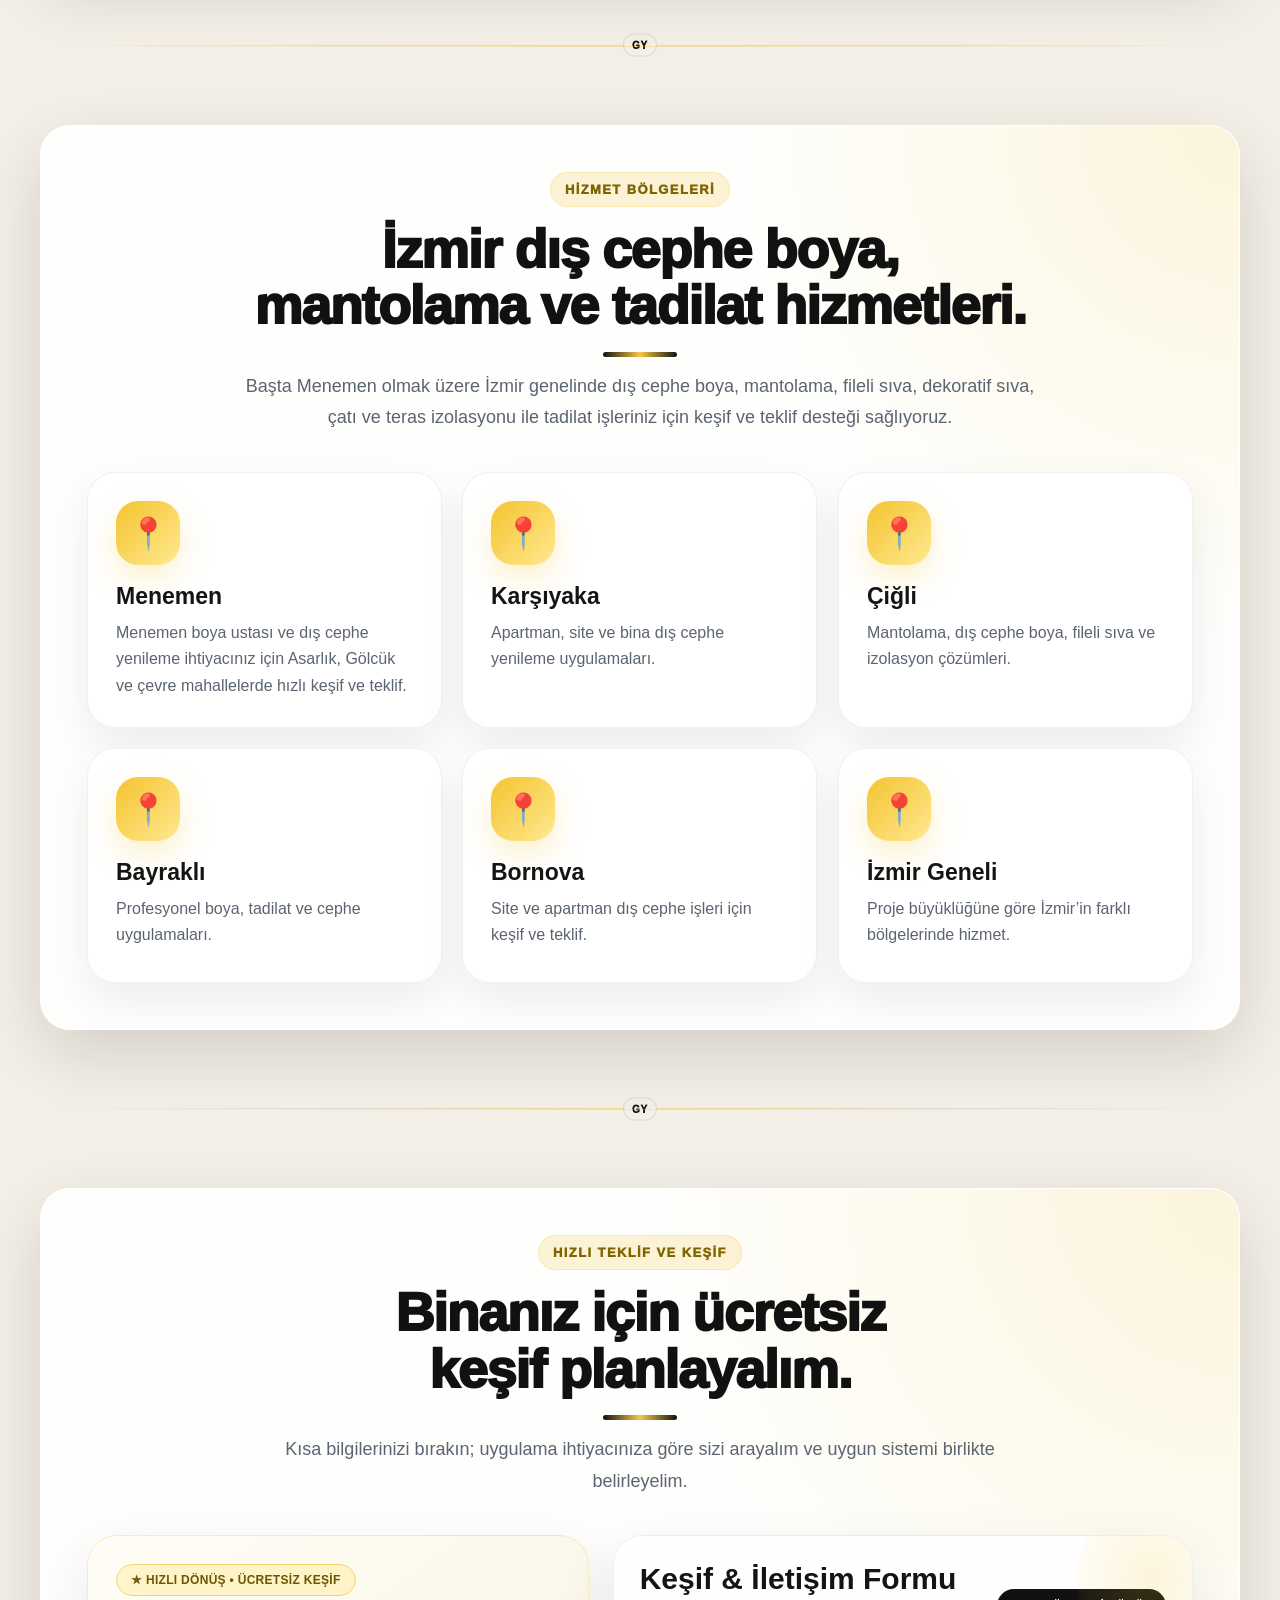
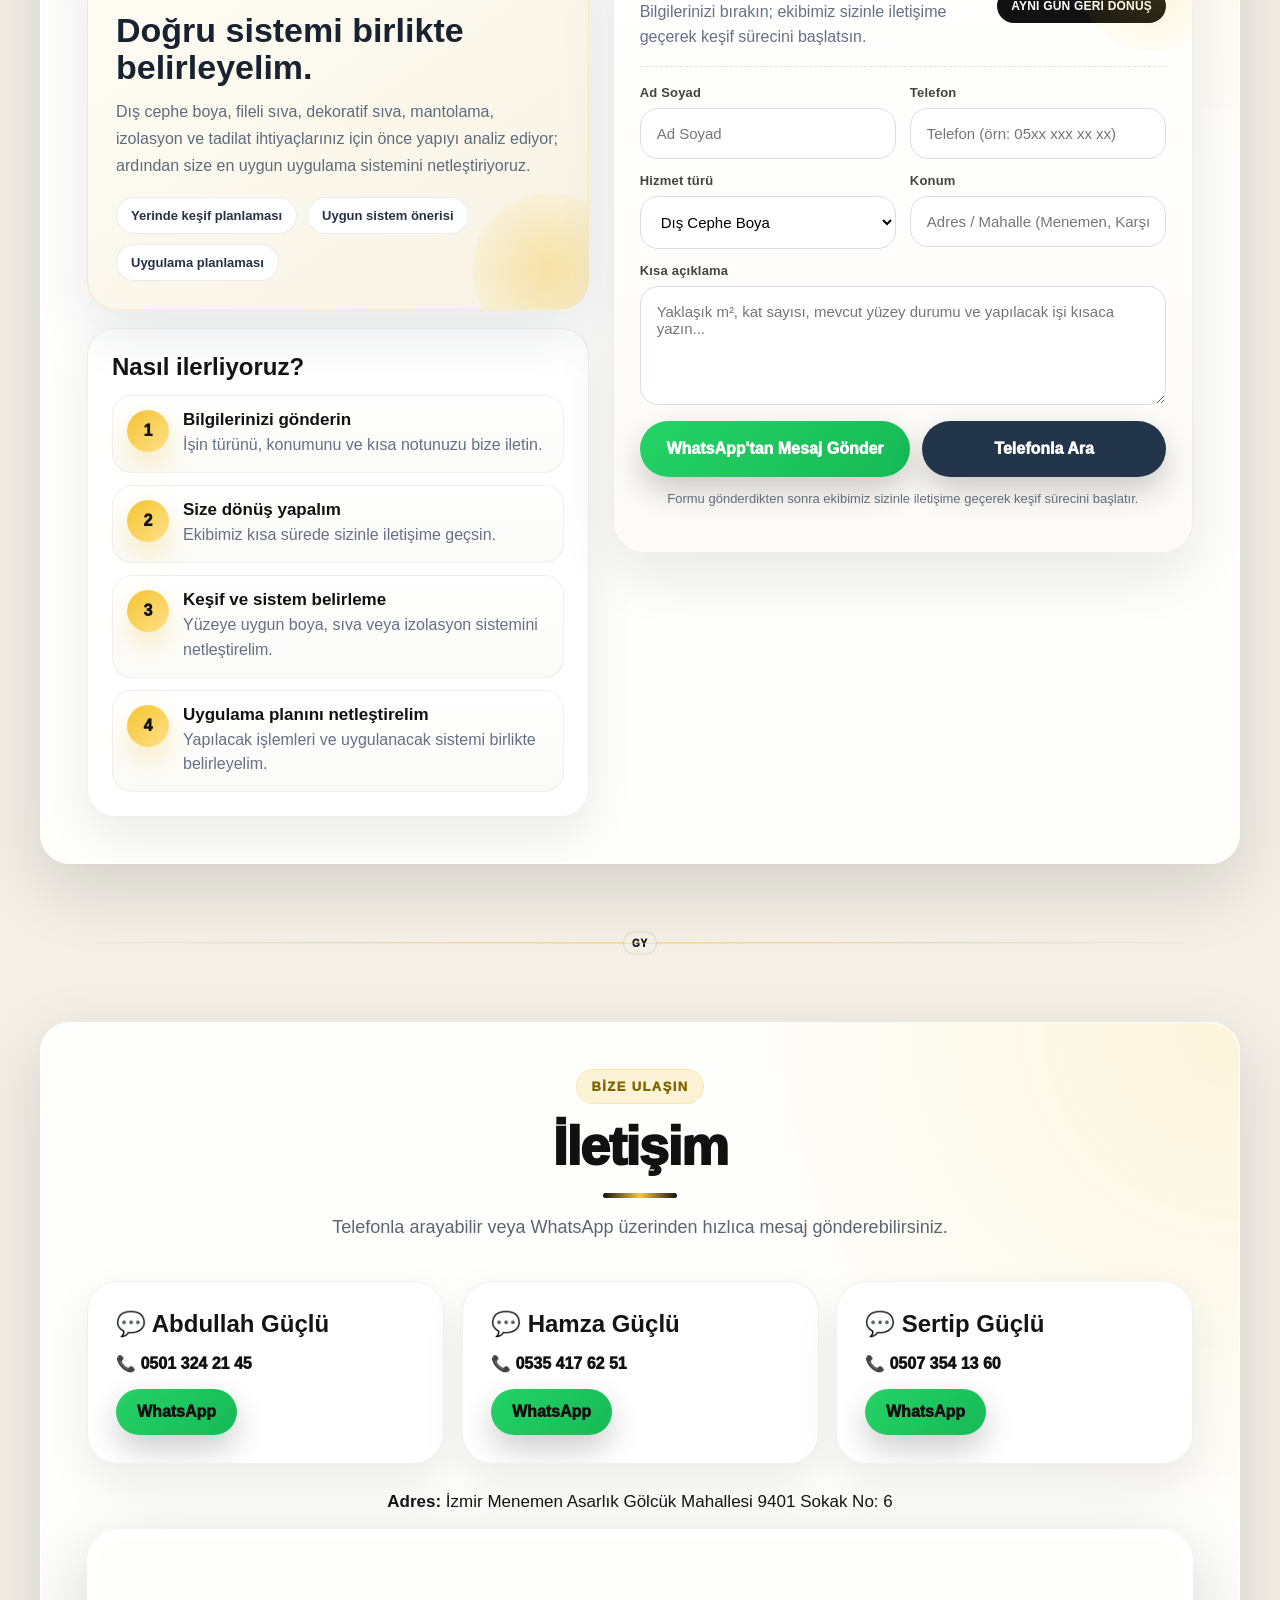
